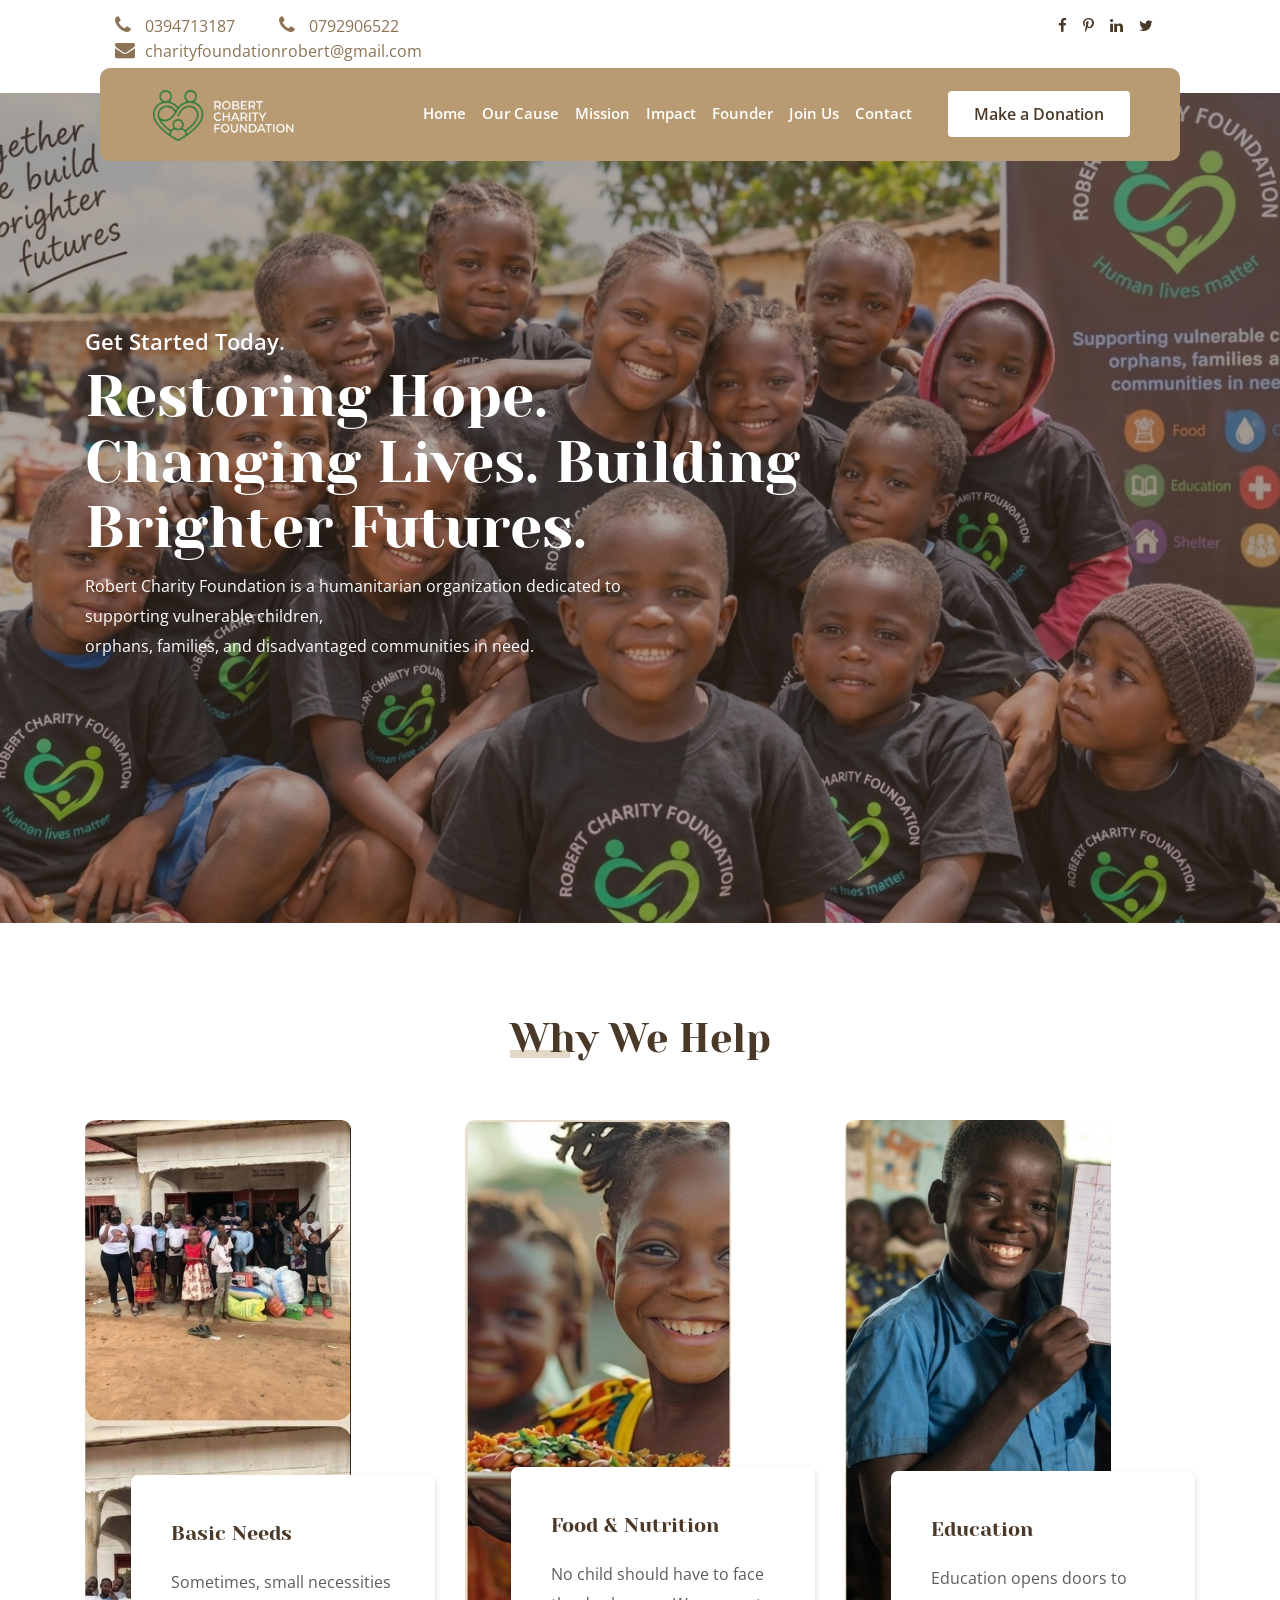
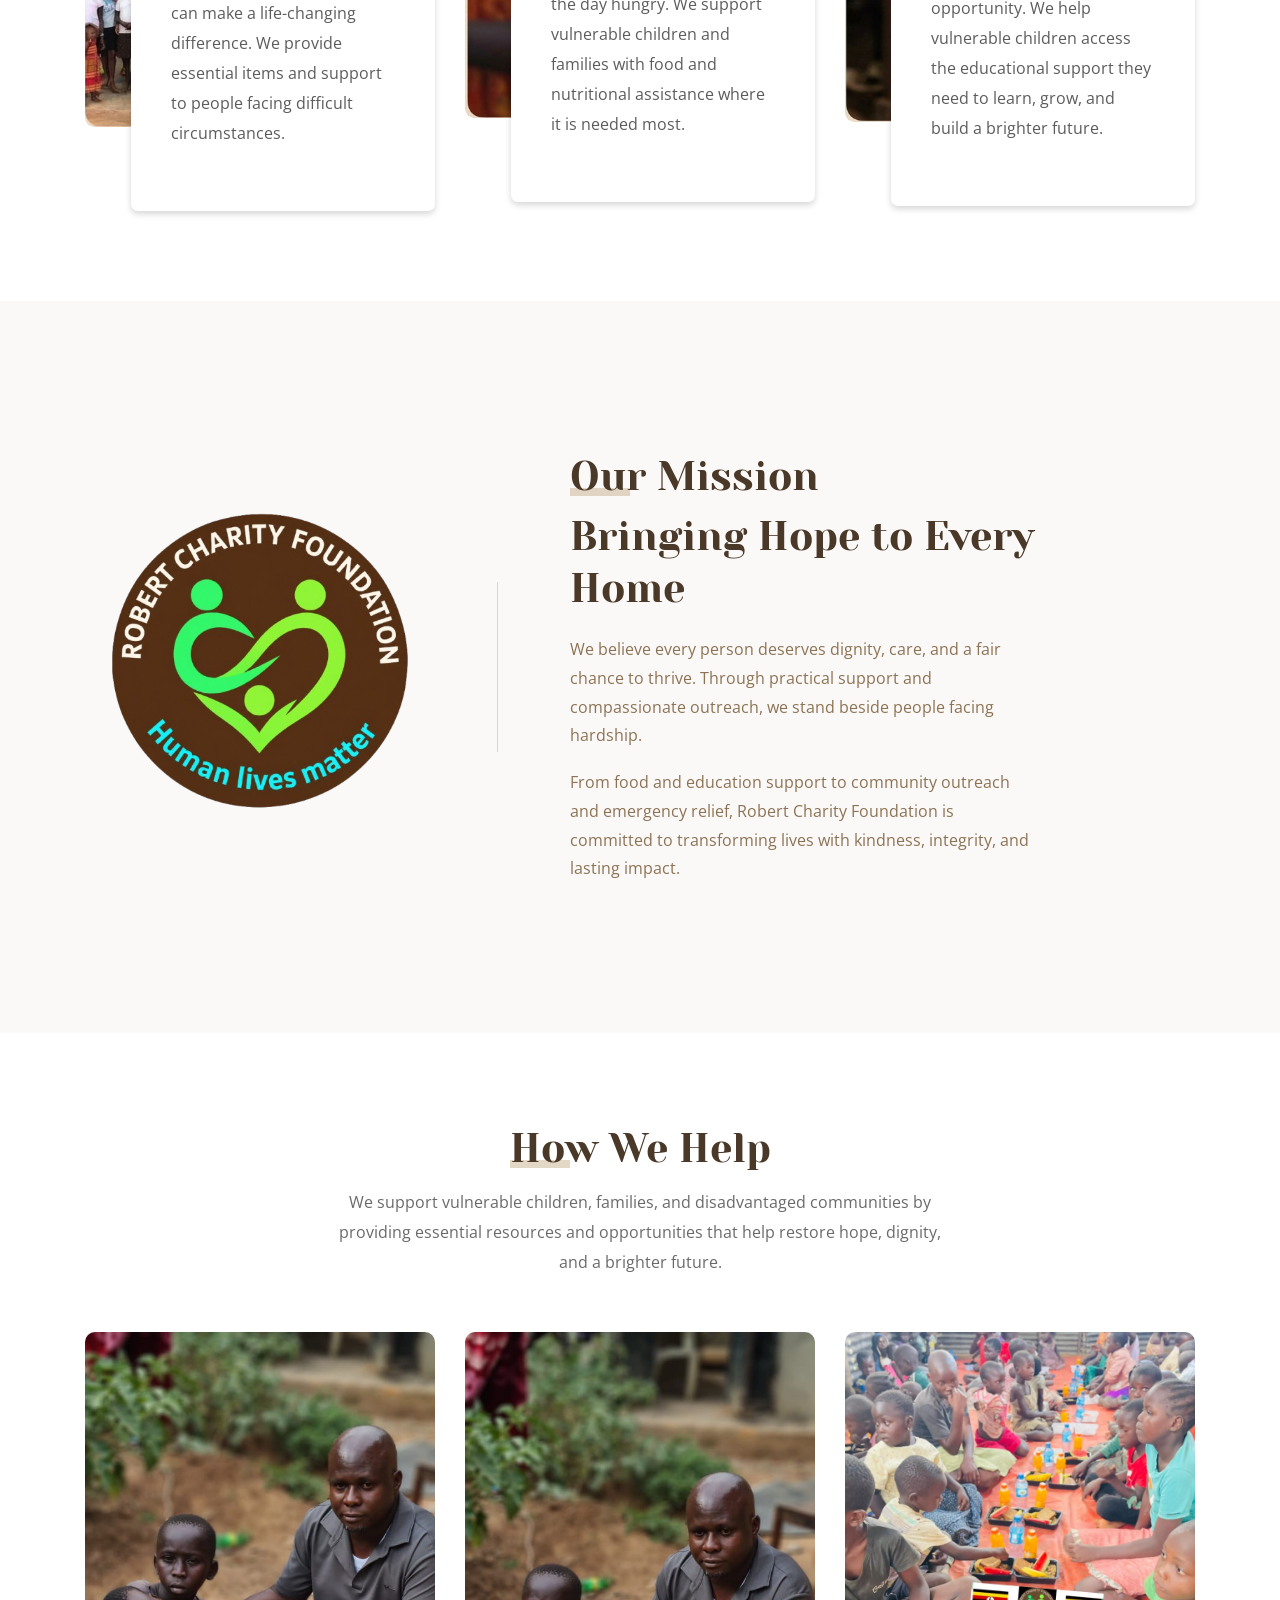
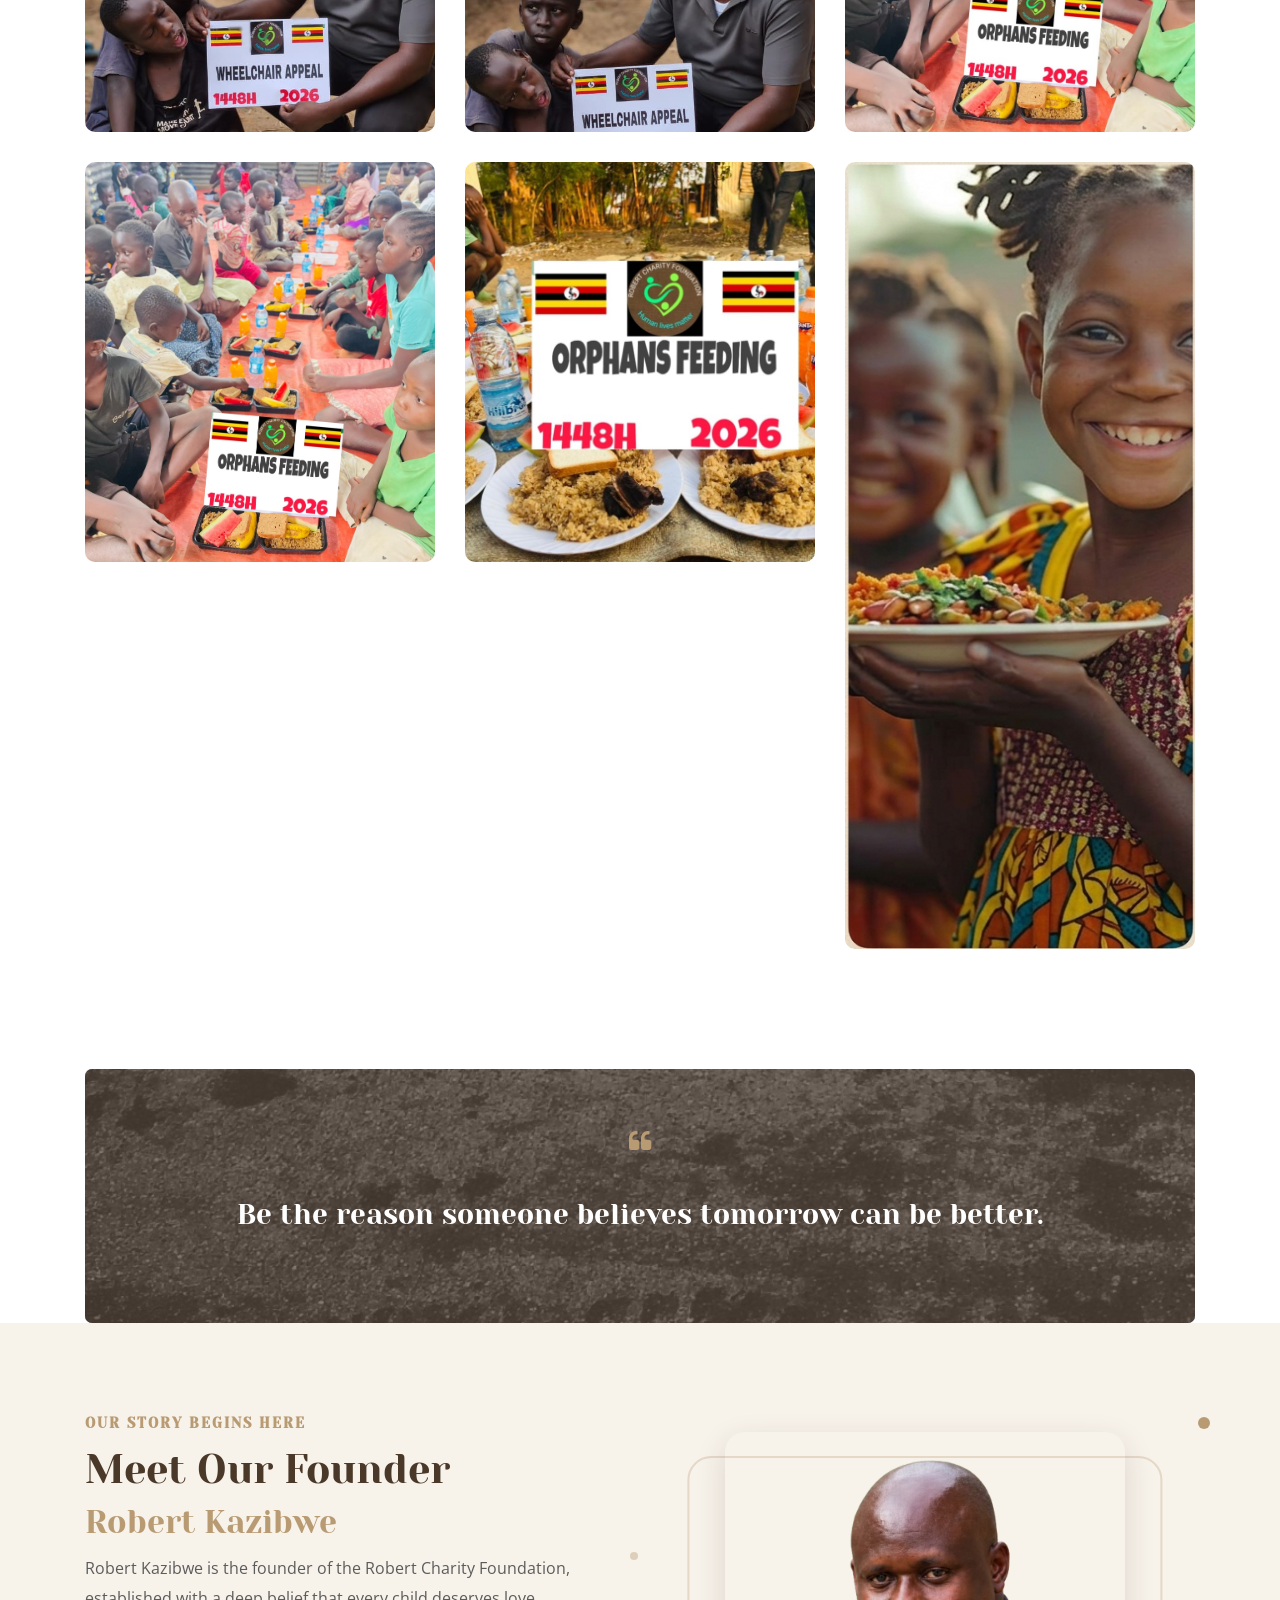
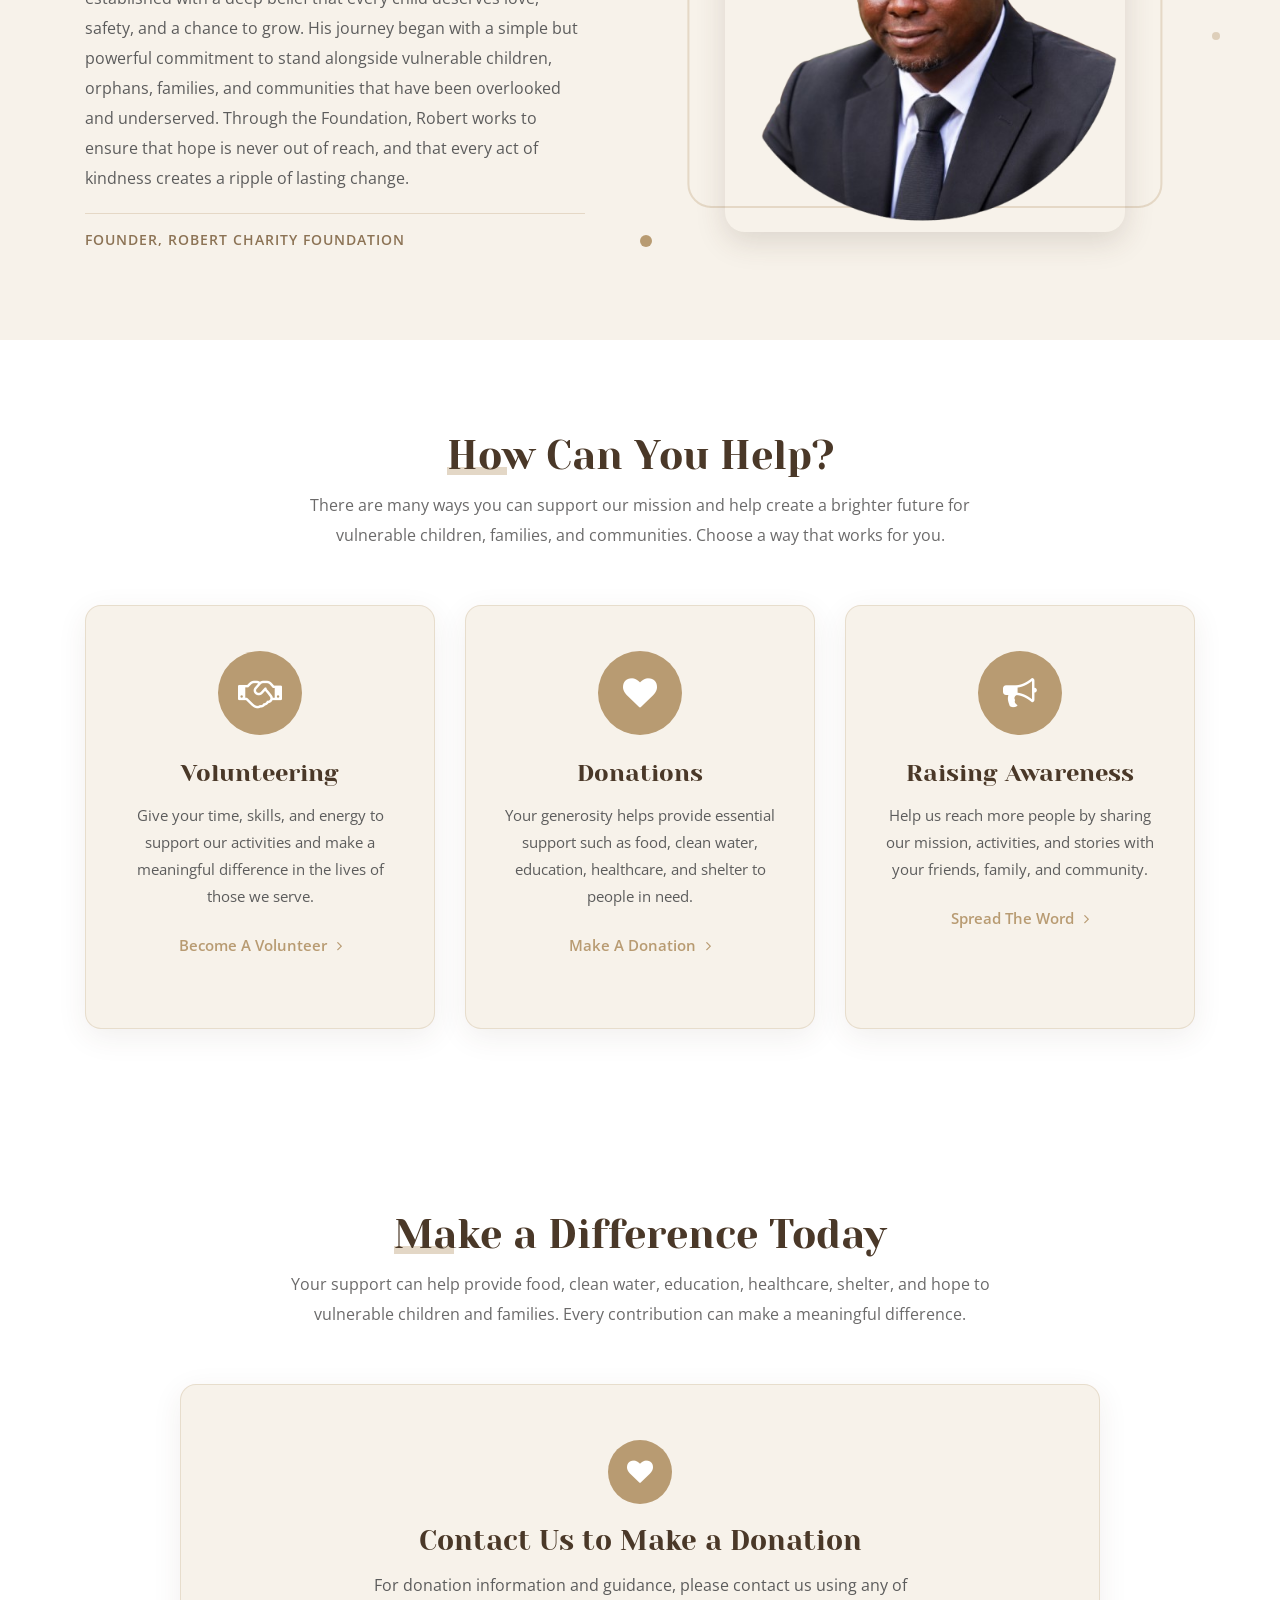
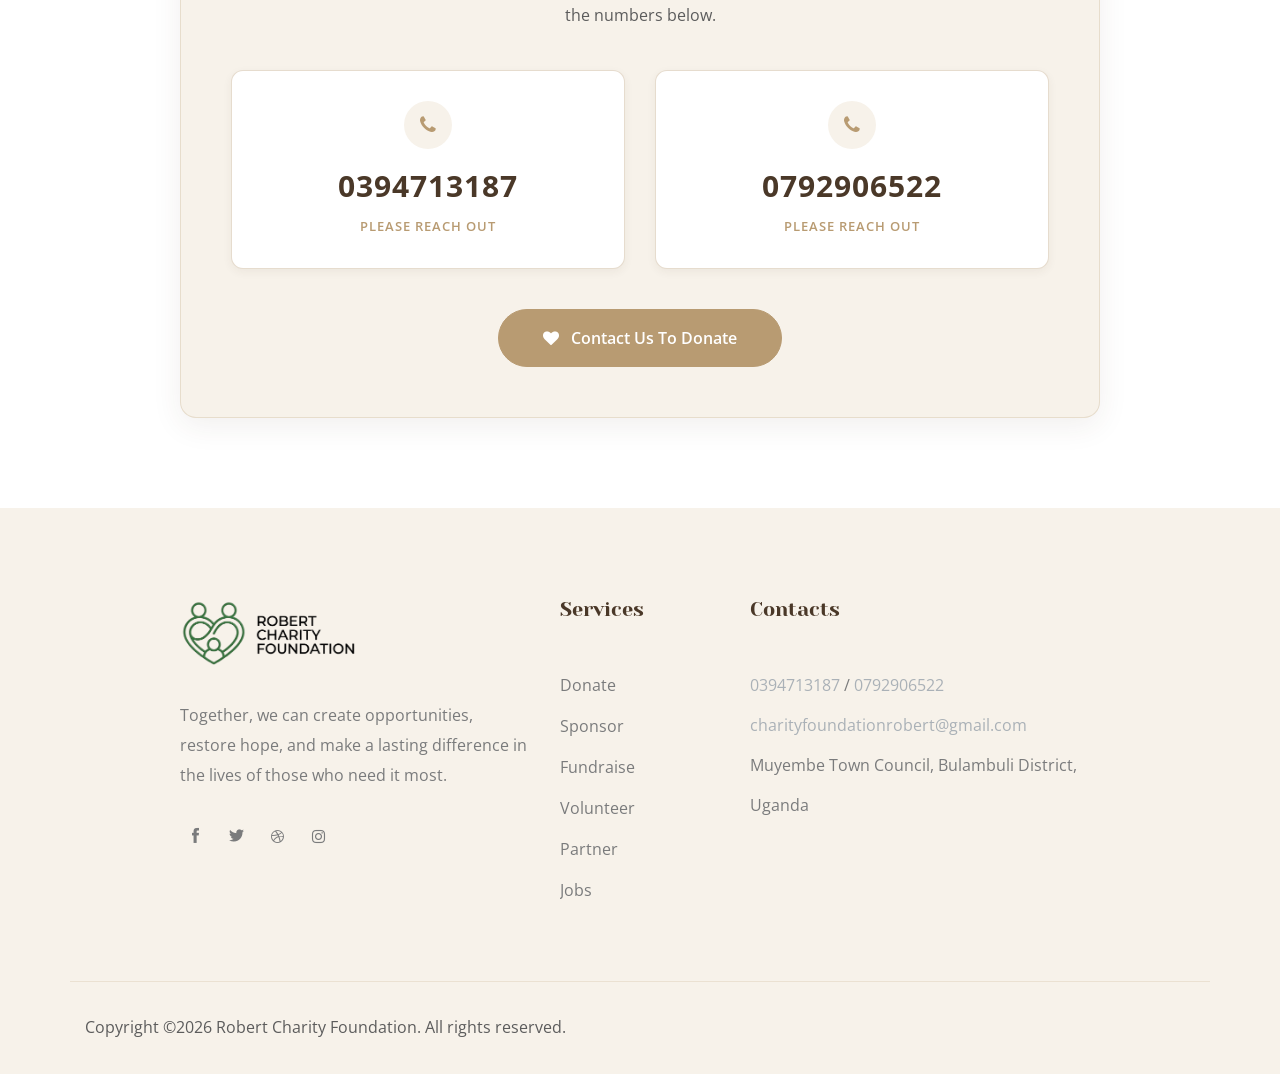
==== index.html @ 3dda2512 "Add files via upload" ====
<!doctype html>
<html class="no-js" lang="zxx">

<head>
    <meta charset="utf-8">
    <meta http-equiv="x-ua-compatible" content="ie=edge">
    <title>Robert Charity Foundation</title>
    <meta name="description" content="">
    <meta name="viewport" content="width=device-width, initial-scale=1">

    <!-- <link rel="manifest" href="site.webmanifest"> -->
    <link rel="shortcut icon" type="image/x-icon" href="img/logo_1.png">
    <link rel="icon" type="image/png" sizes="32x32" href="img/logo_1.png">
    <link rel="icon" type="image/png" sizes="192x192" href="img/logo_1.png">
    <!-- Place favicon.ico in the root directory -->

    <!-- CSS here -->
    <link rel="stylesheet" href="css/bootstrap.min.css">
    <link rel="stylesheet" href="css/owl.carousel.min.css">
    <link rel="stylesheet" href="css/magnific-popup.css">
    <link rel="stylesheet" href="css/font-awesome.min.css">
    <link rel="stylesheet" href="css/themify-icons.css">
    <link rel="stylesheet" href="css/nice-select.css">
    <link rel="stylesheet" href="css/flaticon.css">
    <link rel="stylesheet" href="css/gijgo.css">
    <link rel="stylesheet" href="css/animate.css">
    <link rel="stylesheet" href="css/slicknav.css">
    <link rel="stylesheet" href="css/style.css">
    <!-- <link rel="stylesheet" href="css/responsive.css"> -->
</head>

<body>
    <!--[if lte IE 9]>
            <p class="browserupgrade">You are using an <strong>outdated</strong> browser. Please <a href="https://browsehappy.com/">upgrade your browser</a> to improve your experience and security.</p>
        <![endif]-->


    <!-- header-start -->
    <header>
        <div class="header-area ">
            <div class="header-top_area">
                <div class="container-fluid">
                    <div class="row">
                        <div class="col-xl-6 col-md-12 col-lg-8">
                            <div class="short_contact_list">
                                <ul>
                                    <li><a href="tel:0394713187"> <i class="fa fa-phone"></i> 0394713187</a></li>
                                    <li><a href="tel:0792906522"> <i class="fa fa-phone"></i> 0792906522</a></li>
                                    <li><a href="mailto:charityfoundationrobert@gmail.com"> <i class="fa fa-envelope"></i>charityfoundationrobert@gmail.com</a></li>
                                </ul>
                            </div>
                        </div>
                        <div class="col-xl-6 col-md-6 col-lg-4">
                            <div class="social_media_links d-none d-lg-block">
                                <a href="#">
                                    <i class="fa fa-facebook"></i>
                                </a>
                                <a href="#">
                                    <i class="fa fa-pinterest-p"></i>
                                </a>
                                <a href="#">
                                    <i class="fa fa-linkedin"></i>
                                </a>
                                <a href="#">
                                    <i class="fa fa-twitter"></i>
                                </a>
                            </div>
                        </div>
                    </div>
                </div>
            </div>
            <div id="sticky-header" class="main-header-area">
                <div class="container-fluid">
                    <div class="row align-items-center">
                        <div class="col-xl-3 col-lg-3">
                            <div class="logo">
                                <a href="index.html">
                                    <img src="img/logo.png" alt="">
                                </a>
                            </div>
                        </div>
                        <div class="col-xl-9 col-lg-9">
                            <div class="main-menu">
                                <nav>
                                    <ul id="navigation">
                                        <li><a href="index.html">Home</a></li>
                                        <li><a href="#why-we-help">Our Cause</a></li>
                                        <li><a href="#our-mission">Mission</a></li>
                                        <li><a href="#how-we-help">Impact</a></li>
                                        <li><a href="#founder">Founder</a></li>
                                        <li><a href="#how-you-can-help">Join Us</a></li>
                                        <li><a href="contact.html">Contact</a></li>
                                    </ul>
                                </nav>
                                <div class="Appointment">
                                    <div class="book_btn d-none d-lg-block">
                                        <a data-scroll-nav='1' href="#">Make a Donation</a>
                                    </div>
                                </div>
                            </div>
                        </div>
                        <div class="col-12">
                            <div class="mobile_menu d-block d-lg-none"></div>
                        </div>
                    </div>
                </div>
            </div>
        </div>
    </header>
    <!-- header-end -->

    <!-- slider_area_start -->
    <div class="slider_area">
        <div class="single_slider  d-flex align-items-center slider_bg_1 overlay2">
            <div class="container">
                <div class="row">
                    <div class="col-lg-9">
                        <div class="slider_text ">
                            <span>Get Started Today.</span>
                            <h3> Restoring Hope. 
                                 Changing Lives. 
                                 Building Brighter Futures.</h3>
                            <p>Robert Charity Foundation is a humanitarian organization dedicated to supporting vulnerable children,<br> orphans, families, and
                                 disadvantaged communities in need.</p>
                        </div>
                    </div>
                </div>
            </div>
        </div>
    </div>
    <!-- slider_area_end -->

    <!-- reson_area_start  -->
    <div id="why-we-help" class="reson_area section_padding">
        <div class="container">
            <div class="row justify-content-center">
                <div class="col-lg-6">
                    <div class="section_title text-center mb-55">
                        <h3><span>Why We Help</span></h3>
                    </div>
                </div>
            </div>
            <div class="row justify-content-center">
                <div class="col-lg-4 col-md-6">
                    <div class="single_reson">
                        <div class="thum">
                            <div class="thum_1">
                                <img src="img/im_7_necessities.png" alt="">
                            </div>
                        </div>
                        <div class="help_content">
                            <h4>Basic Needs</h4>
                            <p>Sometimes, small necessities can make a life-changing difference. 
                               We provide essential items and support to people facing difficult circumstances.</p>
                            
                        </div>
                    </div>
                </div>
                <div class="col-lg-4 col-md-6">
                    <div class="single_reson">
                        <div class="thum">
                            <div class="thum_1">
                                <img src="img/im5_food.png" alt="">
                            </div>
                        </div>
                        <div class="help_content">
                            <h4>Food & Nutrition</h4>
                            <p>No child should have to face the day hungry. 
                               We support vulnerable children and families with food and nutritional assistance where it is needed most.</p>
                            
                        </div>
                    </div>
                </div>
                <div class="col-lg-4 col-md-6">
                    <div class="single_reson">
                        <div class="thum">
                            <div class="thum_1">
                                <img src="img/im_6_education.png" alt="">
                            </div>
                        </div>
                        <div class="help_content">
                            <h4>Education</h4>
                            <p>Education opens doors to opportunity. 
                               We help vulnerable children access the educational support they need to learn, grow, and build a brighter future.</p>
                            
                        </div>
                    </div>
                </div>
            </div>
        </div>
    </div>
    <!-- reson_area_end  -->

    <!-- latest_activites_area_start  -->
    <div id="our-mission" class="latest_activites_area" style="padding: 60px 0;">
        <div class="container">
            <div class="row align-items-center">
                <div class="col-lg-4 d-flex align-items-center justify-content-center">
                    <img src="img/logo_1.png" alt="Robert Charity Foundation Logo" style="max-width: 100%; height: auto; display: block; margin: 0 auto;">
                </div>
                <div class="col-lg-1 d-none d-lg-block">
                    <div style="width: 1px; height: 170px; background: rgba(74, 56, 40, 0.18); margin: 0 auto;"></div>
                </div>
                <div class="col-lg-7">
                    <div class="activites_info" style="padding-left: 10px;">
                        <div class="section_title">
                            <h3 style="font-size: 40px; line-height: 1.3; margin-bottom: 12px; color: #4A3828;">
                                <span style="display:block; color: #4A3828; font-size: 40px; letter-spacing: normal; text-transform: none; font-weight: 400; margin-bottom: 8px;">Our Mission</span>
                                Bringing Hope to Every Home
                            </h3>
                        </div>
                        <p class="para_1" style="font-size: 16px; line-height: 1.8; color: #8C7355; margin-bottom: 18px;">
                            We believe every person deserves dignity, care, and a fair chance to thrive. Through practical support and compassionate outreach, we stand beside people facing hardship.
                        </p>
                        <p class="para_2" style="font-size: 16px; line-height: 1.8; color: #8C7355; margin-bottom: 0;">
                            From food and education support to community outreach and emergency relief, Robert Charity Foundation is committed to transforming lives with kindness, integrity, and lasting impact.
                        </p>
                    </div>
                </div>
            </div>
        </div>
    </div>
    <!-- latest_activites_area_end  -->

    <!-- how_we_help_area_start  -->
    <div id="how-we-help" class="popular_causes_area section_padding how_we_help_area">
        <div class="container">
            <div class="row justify-content-center">
                <div class="col-lg-8">
                    <div class="section_title text-center mb-55">
                        <h3><span>How We Help</span></h3>
                        <p>We support vulnerable children, families, and disadvantaged communities by providing essential resources and opportunities that help restore hope, dignity, and a brighter future.</p>
                    </div>
                </div>
            </div>
            <div class="row">
                <div class="col-lg-4 col-md-6 col-12">
                    <div class="help_gallery">
                        <div class="help_gallery_thumb">
                            <img src="img/im_2.jpeg" alt="Robert Charity Foundation">
                        </div>
                    </div>
                </div>
                <div class="col-lg-4 col-md-6 col-12">
                    <div class="help_gallery">
                        <div class="help_gallery_thumb">
                            <img src="img/im_3.jpeg" alt="Robert Charity Foundation">
                        </div>
                    </div>
                </div>
                <div class="col-lg-4 col-md-6 col-12">
                    <div class="help_gallery">
                        <div class="help_gallery_thumb">
                            <img src="img/im_4.jpeg" alt="Robert Charity Foundation">
                        </div>
                    </div>
                </div>
                <div class="col-lg-4 col-md-6 col-12">
                    <div class="help_gallery">
                        <div class="help_gallery_thumb">
                            <img src="img/im_5.jpeg" alt="Robert Charity Foundation">
                        </div>
                    </div>
                </div>
                <div class="col-lg-4 col-md-6 col-12">
                    <div class="help_gallery">
                        <div class="help_gallery_thumb">
                            <img src="img/im_6.jpeg" alt="Robert Charity Foundation">
                        </div>
                    </div>
                </div>
                <div class="col-lg-4 col-md-6 col-12">
                    <div class="help_gallery">
                        <div class="help_gallery_thumb help_gallery_thumb--tall">
                            <img src="img/im5_food.png" alt="Robert Charity Foundation">
                        </div>
                    </div>
                </div>
            </div>
        </div>
    </div>
    <!-- how_we_help_area_end  -->

    <!-- inspiration_area_start  -->
    <div class="inspiration_area">
        <div class="container">
            <div class="inspiration_bg overlay">
                <i class="fa fa-quote-left inspiration_mark" aria-hidden="true"></i>
                <p class="inspiration_saying"><span class="inspiration_text">Be the reason someone believes tomorrow can be better.</span></p>
            </div>
        </div>
    </div>
    <!-- inspiration_area_end  -->

    <!-- founder_area_start -->
    <div id="founder" class="founder_section section_padding">
        <div class="container">
            <div class="row align-items-center">
                <div class="col-lg-6 col-md-6 wow fadeInLeft" data-wow-duration="1s" data-wow-delay="0.2s">
                    <div class="founder_content">
                        <span class="founder_subtitle">Our Story Begins Here</span>
                        <h3 class="founder_heading">Meet Our Founder</h3>
                        <h2 class="founder_name">Robert Kazibwe</h2>
                        <p class="founder_description">
                            Robert Kazibwe is the founder of the Robert Charity Foundation, established with a deep belief that every child deserves love, safety, and a chance to grow. His journey began with a simple but powerful commitment to stand alongside vulnerable children, orphans, families, and communities that have been overlooked and underserved. Through the Foundation, Robert works to ensure that hope is never out of reach, and that every act of kindness creates a ripple of lasting change.
                        </p>
                        <span class="founder_callout">Founder, Robert Charity Foundation</span>
                    </div>
                </div>
                <div class="col-lg-6 col-md-6 wow fadeInRight" data-wow-duration="1s" data-wow-delay="0.4s">
                    <div class="founder_image_wrapper">
                        <div class="founder_accent_circle circle_1"></div>
                        <div class="founder_accent_circle circle_2"></div>
                        <div class="founder_accent_circle circle_3"></div>
                        <div class="founder_accent_circle circle_4"></div>
                        <div class="founder_image_ring"></div>
                        <div class="founder_image_frame">
                            <img src="img/profile.png" alt="Robert Kazibwe - Founder of Robert Charity Foundation">
                        </div>
                    </div>
                </div>
            </div>
        </div>
    </div>
    <!-- founder_area_end -->



    <!-- how_can_you_help_area_start -->
    <div id="how-you-can-help" class="how_can_you_help_area section_padding">
        <div class="container">
            <div class="row justify-content-center">
                <div class="col-lg-8">
                    <div class="section_title text-center mb-55">
                        <h3><span>How Can You Help?</span></h3>
                        <p>There are many ways you can support our mission and help create a brighter future for vulnerable children, families, and communities. Choose a way that works for you.</p>
                    </div>
                </div>
            </div>
            <div class="row justify-content-center">
                <div class="col-lg-4 col-md-6 col-12">
                    <div class="single_help_card">
                        <div class="help_card_icon">
                            <i class="fa fa-handshake-o" aria-hidden="true"></i>
                        </div>
                        <div class="help_card_content">
                            <h4>Volunteering</h4>
                            <p>Give your time, skills, and energy to support our activities and make a meaningful difference in the lives of those we serve.</p>
                            <a href="contact.html#contact" class="help_card_link">Become a Volunteer <i class="fa fa-angle-right" aria-hidden="true"></i></a>
                        </div>
                    </div>
                </div>
                <div class="col-lg-4 col-md-6 col-12">
                    <div class="single_help_card">
                        <div class="help_card_icon">
                            <i class="fa fa-heart" aria-hidden="true"></i>
                        </div>
                        <div class="help_card_content">
                            <h4>Donations</h4>
                            <p>Your generosity helps provide essential support such as food, clean water, education, healthcare, and shelter to people in need.</p>
                            <a href="contact.html#contact" class="help_card_link">Make a Donation <i class="fa fa-angle-right" aria-hidden="true"></i></a>
                        </div>
                    </div>
                </div>
                <div class="col-lg-4 col-md-6 col-12">
                    <div class="single_help_card">
                        <div class="help_card_icon">
                            <i class="fa fa-bullhorn" aria-hidden="true"></i>
                        </div>
                        <div class="help_card_content">
                            <h4>Raising Awareness</h4>
                            <p>Help us reach more people by sharing our mission, activities, and stories with your friends, family, and community.</p>
                            <a href="#" class="help_card_link">Spread the Word <i class="fa fa-angle-right" aria-hidden="true"></i></a>
                        </div>
                    </div>
                </div>
            </div>
        </div>
    </div>
    <!-- how_can_you_help_area_end -->

    <!-- donation_contact_area_start -->
    <div data-scroll-index='1' class="make_donation_area section_padding donation_contact_area">
        <div class="container">
            <div class="row justify-content-center">
                <div class="col-lg-8">
                    <div class="section_title text-center mb-55">
                        <h3><span>Make a Difference Today</span></h3>
                        <p>Your support can help provide food, clean water, education, healthcare, shelter, and hope to vulnerable children and families. Every contribution can make a meaningful difference.</p>
                    </div>
                </div>
            </div>
            <div class="row justify-content-center">
                <div class="col-lg-10">
                    <div class="donation_contact_card">
                        <div class="donation_contact_header">
                            <div class="donation_contact_icon">
                                <i class="fa fa-heart" aria-hidden="true"></i>
                            </div>
                            <h4>Contact Us to Make a Donation</h4>
                            <p>For donation information and guidance, please contact us using any of the numbers below.</p>
                        </div>
                        <div class="donation_numbers_row" id="donation-contact">
                            <div class="row justify-content-center">
                                <div class="col-md-6">
                                    <a href="tel:0394713187" class="donation_phone_card">
                                        <span class="donation_phone_icon"><i class="fa fa-phone" aria-hidden="true"></i></span>
                                        <span class="donation_phone_number">0394713187</span>
                                        <span class="donation_phone_hint">Please reach out</span>
                                    </a>
                                </div>
                                <div class="col-md-6">
                                    <a href="tel:0792906522" class="donation_phone_card">
                                        <span class="donation_phone_icon"><i class="fa fa-phone" aria-hidden="true"></i></span>
                                        <span class="donation_phone_number">0792906522</span>
                                        <span class="donation_phone_hint">Please reach out</span>
                                    </a>
                                </div>
                            </div>
                        </div>
                        <div class="donation_contact_btn text-center">
                            <a href="#donation-contact" id="donation-contact-btn" class="donation_contact_btn_link"><i class="fa fa-heart" aria-hidden="true"></i> Contact Us to Donate</a>
                        </div>
                    </div>
                </div>
            </div>
        </div>
    </div>
    <!-- donation_contact_area_end -->

    <!-- footer_start  -->
    <footer class="footer">
        <div class="footer_top">
            <div class="container">
                <div class="row">
                    <div class="col-xl-4 col-md-6 col-lg-4 ">
                        <div class="footer_widget">
                            <div class="footer_logo">
                                <a href="#">
                                    <img src="img/footer_logo.png" alt="">
                                </a>
                            </div>
                            <p class="address_text">Together, we can create opportunities, restore hope, and make a lasting difference in the lives of those who need it most.</p>
                            <div class="socail_links">
                                <ul>
                                    <li>
                                        <a href="#">
                                            <i class="ti-facebook"></i>
                                        </a>
                                    </li>
                                    <li>
                                        <a href="#">
                                            <i class="ti-twitter-alt"></i>
                                        </a>
                                    </li>
                                    <li>
                                        <a href="#">
                                            <i class="fa fa-dribbble"></i>
                                        </a>
                                    </li>
                                    <li>
                                        <a href="#">
                                            <i class="fa fa-instagram"></i>
                                        </a>
                                    </li>
                                </ul>
                            </div>

                        </div>
                    </div>
                    <div class="col-xl-2 col-md-6 col-lg-2">
                        <div class="footer_widget">
                            <h3 class="footer_title">
                                Services
                            </h3>
                            <ul class="links">
                                <li><a href="#">Donate</a></li>
                                <li><a href="#">Sponsor</a></li>
                                <li><a href="#">Fundraise</a></li>
                                <li><a href="#">Volunteer</a></li>
                                <li><a href="#">Partner</a></li>
                                <li><a href="#">Jobs</a></li>
                            </ul>
                        </div>
                    </div>
                    <div class="col-xl-4 col-md-6 col-lg-4">
                        <div class="footer_widget">
                            <h3 class="footer_title">
                                Contacts
                            </h3>
                            <div class="contacts">
                                <p><a href="tel:0394713187">0394713187</a> / <a href="tel:0792906522">0792906522</a> <br>
                                    <a href="mailto:charityfoundationrobert@gmail.com">charityfoundationrobert@gmail.com</a> <br>
                                    Muyembe Town Council, Bulambuli District, Uganda
                                </p>
                            </div>
                        </div>
                    </div>
                </div>
            </div>
        </div>
        <div class="copy-right_text">
            <div class="container">
                <div class="row">
                    <div class="bordered_1px "></div>
                    <div class="col-xl-12">
                        <p class="copy_right text-center">
                            <p>Copyright &copy;<script>document.write(new Date().getFullYear());</script> Robert Charity Foundation. All rights reserved.</p>
                        </p>
                    </div>
                </div>
            </div>
        </div>
    </footer>
    <!-- footer_end  -->

    <!-- link that opens popup -->

    <!-- JS here -->
    <script src="js/vendor/modernizr-3.5.0.min.js"></script>
    <script src="js/vendor/jquery-1.12.4.min.js"></script>
    <script src="js/popper.min.js"></script>
    <script src="js/bootstrap.min.js"></script>
    <script src="js/owl.carousel.min.js"></script>
    <script src="js/isotope.pkgd.min.js"></script>
    <script src="js/ajax-form.js"></script>
    <script src="js/waypoints.min.js"></script>
    <script src="js/jquery.counterup.min.js"></script>
    <script src="js/imagesloaded.pkgd.min.js"></script>
    <script src="js/scrollIt.js"></script>
    <script src="js/jquery.scrollUp.min.js"></script>
    <script src="js/wow.min.js"></script>
    <script src="js/nice-select.min.js"></script>
    <script src="js/jquery.slicknav.min.js"></script>
    <script src="js/jquery.magnific-popup.min.js"></script>
    <script src="js/plugins.js"></script>
    <script src="js/gijgo.min.js"></script>
    <!--contact js-->
    <script src="js/contact.js"></script>
    <script src="js/jquery.ajaxchimp.min.js"></script>
    <script src="js/jquery.form.js"></script>
    <script src="js/jquery.validate.min.js"></script>
    <script src="js/mail-script.js"></script>

    <script src="js/main.js"></script>
</body>

</html>
---- css/themify-icons.css ----
@font-face {
	font-family: 'themify';
	src:url('../fonts/themify.eot?-fvbane');
	src:url('../fonts/themify.eot?#iefix-fvbane') format('embedded-opentype'),
		url('../fonts/themify.woff?-fvbane') format('woff'),
		url('../fonts/themify.ttf?-fvbane') format('truetype'),
		url('../fonts/themify.svg?-fvbane#themify') format('svg');
	font-weight: normal;
	font-style: normal;
}

[class^="ti-"], [class*=" ti-"] {
	font-family: 'themify';
	/* speak: none; */
	font-style: normal;
	font-weight: normal;
	font-variant: normal;
	text-transform: none;
	line-height: 1;

	/* Better Font Rendering =========== */
	-webkit-font-smoothing: antialiased;
	-moz-osx-font-smoothing: grayscale;
}

.ti-wand:before {
	content: "\e600";
}
.ti-volume:before {
	content: "\e601";
}
.ti-user:before {
	content: "\e602";
}
.ti-unlock:before {
	content: "\e603";
}
.ti-unlink:before {
	content: "\e604";
}
.ti-trash:before {
	content: "\e605";
}
.ti-thought:before {
	content: "\e606";
}
.ti-target:before {
	content: "\e607";
}
.ti-tag:before {
	content: "\e608";
}
.ti-tablet:before {
	content: "\e609";
}
.ti-star:before {
	content: "\e60a";
}
.ti-spray:before {
	content: "\e60b";
}
.ti-signal:before {
	content: "\e60c";
}
.ti-shopping-cart:before {
	content: "\e60d";
}
.ti-shopping-cart-full:before {
	content: "\e60e";
}
.ti-settings:before {
	content: "\e60f";
}
.ti-search:before {
	content: "\e610";
}
.ti-zoom-in:before {
	content: "\e611";
}
.ti-zoom-out:before {
	content: "\e612";
}
.ti-cut:before {
	content: "\e613";
}
.ti-ruler:before {
	content: "\e614";
}
.ti-ruler-pencil:before {
	content: "\e615";
}
.ti-ruler-alt:before {
	content: "\e616";
}
.ti-bookmark:before {
	content: "\e617";
}
.ti-bookmark-alt:before {
	content: "\e618";
}
.ti-reload:before {
	content: "\e619";
}
.ti-plus:before {
	content: "\e61a";
}
.ti-pin:before {
	content: "\e61b";
}
.ti-pencil:before {
	content: "\e61c";
}
.ti-pencil-alt:before {
	content: "\e61d";
}
.ti-paint-roller:before {
	content: "\e61e";
}
.ti-paint-bucket:before {
	content: "\e61f";
}
.ti-na:before {
	content: "\e620";
}
.ti-mobile:before {
	content: "\e621";
}
.ti-minus:before {
	content: "\e622";
}
.ti-medall:before {
	content: "\e623";
}
.ti-medall-alt:before {
	content: "\e624";
}
.ti-marker:before {
	content: "\e625";
}
.ti-marker-alt:before {
	content: "\e626";
}
.ti-arrow-up:before {
	content: "\e627";
}
.ti-arrow-right:before {
	content: "\e628";
}
.ti-arrow-left:before {
	content: "\e629";
}
.ti-arrow-down:before {
	content: "\e62a";
}
.ti-lock:before {
	content: "\e62b";
}
.ti-location-arrow:before {
	content: "\e62c";
}
.ti-link:before {
	content: "\e62d";
}
.ti-layout:before {
	content: "\e62e";
}
.ti-layers:before {
	content: "\e62f";
}
.ti-layers-alt:before {
	content: "\e630";
}
.ti-key:before {
	content: "\e631";
}
.ti-import:before {
	content: "\e632";
}
.ti-image:before {
	content: "\e633";
}
.ti-heart:before {
	content: "\e634";
}
.ti-heart-broken:before {
	content: "\e635";
}
.ti-hand-stop:before {
	content: "\e636";
}
.ti-hand-open:before {
	content: "\e637";
}
.ti-hand-drag:before {
	content: "\e638";
}
.ti-folder:before {
	content: "\e639";
}
.ti-flag:before {
	content: "\e63a";
}
.ti-flag-alt:before {
	content: "\e63b";
}
.ti-flag-alt-2:before {
	content: "\e63c";
}
.ti-eye:before {
	content: "\e63d";
}
.ti-export:before {
	content: "\e63e";
}
.ti-exchange-vertical:before {
	content: "\e63f";
}
.ti-desktop:before {
	content: "\e640";
}
.ti-cup:before {
	content: "\e641";
}
.ti-crown:before {
	content: "\e642";
}
.ti-comments:before {
	content: "\e643";
}
.ti-comment:before {
	content: "\e644";
}
.ti-comment-alt:before {
	content: "\e645";
}
.ti-close:before {
	content: "\e646";
}
.ti-clip:before {
	content: "\e647";
}
.ti-angle-up:before {
	content: "\e648";
}
.ti-angle-right:before {
	content: "\e649";
}
.ti-angle-left:before {
	content: "\e64a";
}
.ti-angle-down:before {
	content: "\e64b";
}
.ti-check:before {
	content: "\e64c";
}
.ti-check-box:before {
	content: "\e64d";
}
.ti-camera:before {
	content: "\e64e";
}
.ti-announcement:before {
	content: "\e64f";
}
.ti-brush:before {
	content: "\e650";
}
.ti-briefcase:before {
	content: "\e651";
}
.ti-bolt:before {
	content: "\e652";
}
.ti-bolt-alt:before {
	content: "\e653";
}
.ti-blackboard:before {
	content: "\e654";
}
.ti-bag:before {
	content: "\e655";
}
.ti-move:before {
	content: "\e656";
}
.ti-arrows-vertical:before {
	content: "\e657";
}
.ti-arrows-horizontal:before {
	content: "\e658";
}
.ti-fullscreen:before {
	content: "\e659";
}
.ti-arrow-top-right:before {
	content: "\e65a";
}
.ti-arrow-top-left:before {
	content: "\e65b";
}
.ti-arrow-circle-up:before {
	content: "\e65c";
}
.ti-arrow-circle-right:before {
	content: "\e65d";
}
.ti-arrow-circle-left:before {
	content: "\e65e";
}
.ti-arrow-circle-down:before {
	content: "\e65f";
}
.ti-angle-double-up:before {
	content: "\e660";
}
.ti-angle-double-right:before {
	content: "\e661";
}
.ti-angle-double-left:before {
	content: "\e662";
}
.ti-angle-double-down:before {
	content: "\e663";
}
.ti-zip:before {
	content: "\e664";
}
.ti-world:before {
	content: "\e665";
}
.ti-wheelchair:before {
	content: "\e666";
}
.ti-view-list:before {
	content: "\e667";
}
.ti-view-list-alt:before {
	content: "\e668";
}
.ti-view-grid:before {
	content: "\e669";
}
.ti-uppercase:before {
	content: "\e66a";
}
.ti-upload:before {
	content: "\e66b";
}
.ti-underline:before {
	content: "\e66c";
}
.ti-truck:before {
	content: "\e66d";
}
.ti-timer:before {
	content: "\e66e";
}
.ti-ticket:before {
	content: "\e66f";
}
.ti-thumb-up:before {
	content: "\e670";
}
.ti-thumb-down:before {
	content: "\e671";
}
.ti-text:before {
	content: "\e672";
}
.ti-stats-up:before {
	content: "\e673";
}
.ti-stats-down:before {
	content: "\e674";
}
.ti-split-v:before {
	content: "\e675";
}
.ti-split-h:before {
	content: "\e676";
}
.ti-smallcap:before {
	content: "\e677";
}
.ti-shine:before {
	content: "\e678";
}
.ti-shift-right:before {
	content: "\e679";
}
.ti-shift-left:before {
	content: "\e67a";
}
.ti-shield:before {
	content: "\e67b";
}
.ti-notepad:before {
	content: "\e67c";
}
.ti-server:before {
	content: "\e67d";
}
.ti-quote-right:before {
	content: "\e67e";
}
.ti-quote-left:before {
	content: "\e67f";
}
.ti-pulse:before {
	content: "\e680";
}
.ti-printer:before {
	content: "\e681";
}
.ti-power-off:before {
	content: "\e682";
}
.ti-plug:before {
	content: "\e683";
}
.ti-pie-chart:before {
	content: "\e684";
}
.ti-paragraph:before {
	content: "\e685";
}
.ti-panel:before {
	content: "\e686";
}
.ti-package:before {
	content: "\e687";
}
.ti-music:before {
	content: "\e688";
}
.ti-music-alt:before {
	content: "\e689";
}
.ti-mouse:before {
	content: "\e68a";
}
.ti-mouse-alt:before {
	content: "\e68b";
}
.ti-money:before {
	content: "\e68c";
}
.ti-microphone:before {
	content: "\e68d";
}
.ti-menu:before {
	content: "\e68e";
}
.ti-menu-alt:before {
	content: "\e68f";
}
.ti-map:before {
	content: "\e690";
}
.ti-map-alt:before {
	content: "\e691";
}
.ti-loop:before {
	content: "\e692";
}
.ti-location-pin:before {
	content: "\e693";
}
.ti-list:before {
	content: "\e694";
}
.ti-light-bulb:before {
	content: "\e695";
}
.ti-Italic:before {
	content: "\e696";
}
.ti-info:before {
	content: "\e697";
}
.ti-infinite:before {
	content: "\e698";
}
.ti-id-badge:before {
	content: "\e699";
}
.ti-hummer:before {
	content: "\e69a";
}
.ti-home:before {
	content: "\e69b";
}
.ti-help:before {
	content: "\e69c";
}
.ti-headphone:before {
	content: "\e69d";
}
.ti-harddrives:before {
	content: "\e69e";
}
.ti-harddrive:before {
	content: "\e69f";
}
.ti-gift:before {
	content: "\e6a0";
}
.ti-game:before {
	content: "\e6a1";
}
.ti-filter:before {
	content: "\e6a2";
}
.ti-files:before {
	content: "\e6a3";
}
.ti-file:before {
	content: "\e6a4";
}
.ti-eraser:before {
	content: "\e6a5";
}
.ti-envelope:before {
	content: "\e6a6";
}
.ti-download:before {
	content: "\e6a7";
}
.ti-direction:before {
	content: "\e6a8";
}
.ti-direction-alt:before {
	content: "\e6a9";
}
.ti-dashboard:before {
	content: "\e6aa";
}
.ti-control-stop:before {
	content: "\e6ab";
}
.ti-control-shuffle:before {
	content: "\e6ac";
}
.ti-control-play:before {
	content: "\e6ad";
}
.ti-control-pause:before {
	content: "\e6ae";
}
.ti-control-forward:before {
	content: "\e6af";
}
.ti-control-backward:before {
	content: "\e6b0";
}
.ti-cloud:before {
	content: "\e6b1";
}
.ti-cloud-up:before {
	content: "\e6b2";
}
.ti-cloud-down:before {
	content: "\e6b3";
}
.ti-clipboard:before {
	content: "\e6b4";
}
.ti-car:before {
	content: "\e6b5";
}
.ti-calendar:before {
	content: "\e6b6";
}
.ti-book:before {
	content: "\e6b7";
}
.ti-bell:before {
	content: "\e6b8";
}
.ti-basketball:before {
	content: "\e6b9";
}
.ti-bar-chart:before {
	content: "\e6ba";
}
.ti-bar-chart-alt:before {
	content: "\e6bb";
}
.ti-back-right:before {
	content: "\e6bc";
}
.ti-back-left:before {
	content: "\e6bd";
}
.ti-arrows-corner:before {
	content: "\e6be";
}
.ti-archive:before {
	content: "\e6bf";
}
.ti-anchor:before {
	content: "\e6c0";
}
.ti-align-right:before {
	content: "\e6c1";
}
.ti-align-left:before {
	content: "\e6c2";
}
.ti-align-justify:before {
	content: "\e6c3";
}
.ti-align-center:before {
	content: "\e6c4";
}
.ti-alert:before {
	content: "\e6c5";
}
.ti-alarm-clock:before {
	content: "\e6c6";
}
.ti-agenda:before {
	content: "\e6c7";
}
.ti-write:before {
	content: "\e6c8";
}
.ti-window:before {
	content: "\e6c9";
}
.ti-widgetized:before {
	content: "\e6ca";
}
.ti-widget:before {
	content: "\e6cb";
}
.ti-widget-alt:before {
	content: "\e6cc";
}
.ti-wallet:before {
	content: "\e6cd";
}
.ti-video-clapper:before {
	content: "\e6ce";
}
.ti-video-camera:before {
	content: "\e6cf";
}
.ti-vector:before {
	content: "\e6d0";
}
.ti-themify-logo:before {
	content: "\e6d1";
}
.ti-themify-favicon:before {
	content: "\e6d2";
}
.ti-themify-favicon-alt:before {
	content: "\e6d3";
}
.ti-support:before {
	content: "\e6d4";
}
.ti-stamp:before {
	content: "\e6d5";
}
.ti-split-v-alt:before {
	content: "\e6d6";
}
.ti-slice:before {
	content: "\e6d7";
}
.ti-shortcode:before {
	content: "\e6d8";
}
.ti-shift-right-alt:before {
	content: "\e6d9";
}
.ti-shift-left-alt:before {
	content: "\e6da";
}
.ti-ruler-alt-2:before {
	content: "\e6db";
}
.ti-receipt:before {
	content: "\e6dc";
}
.ti-pin2:before {
	content: "\e6dd";
}
.ti-pin-alt:before {
	content: "\e6de";
}
.ti-pencil-alt2:before {
	content: "\e6df";
}
.ti-palette:before {
	content: "\e6e0";
}
.ti-more:before {
	content: "\e6e1";
}
.ti-more-alt:before {
	content: "\e6e2";
}
.ti-microphone-alt:before {
	content: "\e6e3";
}
.ti-magnet:before {
	content: "\e6e4";
}
.ti-line-double:before {
	content: "\e6e5";
}
.ti-line-dotted:before {
	content: "\e6e6";
}
.ti-line-dashed:before {
	content: "\e6e7";
}
.ti-layout-width-full:before {
	content: "\e6e8";
}
.ti-layout-width-default:before {
	content: "\e6e9";
}
.ti-layout-width-default-alt:before {
	content: "\e6ea";
}
.ti-layout-tab:before {
	content: "\e6eb";
}
.ti-layout-tab-window:before {
	content: "\e6ec";
}
.ti-layout-tab-v:before {
	content: "\e6ed";
}
.ti-layout-tab-min:before {
	content: "\e6ee";
}
.ti-layout-slider:before {
	content: "\e6ef";
}
.ti-layout-slider-alt:before {
	content: "\e6f0";
}
.ti-layout-sidebar-right:before {
	content: "\e6f1";
}
.ti-layout-sidebar-none:before {
	content: "\e6f2";
}
.ti-layout-sidebar-left:before {
	content: "\e6f3";
}
.ti-layout-placeholder:before {
	content: "\e6f4";
}
.ti-layout-menu:before {
	content: "\e6f5";
}
.ti-layout-menu-v:before {
	content: "\e6f6";
}
.ti-layout-menu-separated:before {
	content: "\e6f7";
}
.ti-layout-menu-full:before {
	content: "\e6f8";
}
.ti-layout-media-right-alt:before {
	content: "\e6f9";
}
.ti-layout-media-right:before {
	content: "\e6fa";
}
.ti-layout-media-overlay:before {
	content: "\e6fb";
}
.ti-layout-media-overlay-alt:before {
	content: "\e6fc";
}
.ti-layout-media-overlay-alt-2:before {
	content: "\e6fd";
}
.ti-layout-media-left-alt:before {
	content: "\e6fe";
}
.ti-layout-media-left:before {
	content: "\e6ff";
}
.ti-layout-media-center-alt:before {
	content: "\e700";
}
.ti-layout-media-center:before {
	content: "\e701";
}
.ti-layout-list-thumb:before {
	content: "\e702";
}
.ti-layout-list-thumb-alt:before {
	content: "\e703";
}
.ti-layout-list-post:before {
	content: "\e704";
}
.ti-layout-list-large-image:before {
	content: "\e705";
}
.ti-layout-line-solid:before {
	content: "\e706";
}
.ti-layout-grid4:before {
	content: "\e707";
}
.ti-layout-grid3:before {
	content: "\e708";
}
.ti-layout-grid2:before {
	content: "\e709";
}
.ti-layout-grid2-thumb:before {
	content: "\e70a";
}
.ti-layout-cta-right:before {
	content: "\e70b";
}
.ti-layout-cta-left:before {
	content: "\e70c";
}
.ti-layout-cta-center:before {
	content: "\e70d";
}
.ti-layout-cta-btn-right:before {
	content: "\e70e";
}
.ti-layout-cta-btn-left:before {
	content: "\e70f";
}
.ti-layout-column4:before {
	content: "\e710";
}
.ti-layout-column3:before {
	content: "\e711";
}
.ti-layout-column2:before {
	content: "\e712";
}
.ti-layout-accordion-separated:before {
	content: "\e713";
}
.ti-layout-accordion-merged:before {
	content: "\e714";
}
.ti-layout-accordion-list:before {
	content: "\e715";
}
.ti-ink-pen:before {
	content: "\e716";
}
.ti-info-alt:before {
	content: "\e717";
}
.ti-help-alt:before {
	content: "\e718";
}
.ti-headphone-alt:before {
	content: "\e719";
}
.ti-hand-point-up:before {
	content: "\e71a";
}
.ti-hand-point-right:before {
	content: "\e71b";
}
.ti-hand-point-left:before {
	content: "\e71c";
}
.ti-hand-point-down:before {
	content: "\e71d";
}
.ti-gallery:before {
	content: "\e71e";
}
.ti-face-smile:before {
	content: "\e71f";
}
.ti-face-sad:before {
	content: "\e720";
}
.ti-credit-card:before {
	content: "\e721";
}
.ti-control-skip-forward:before {
	content: "\e722";
}
.ti-control-skip-backward:before {
	content: "\e723";
}
.ti-control-record:before {
	content: "\e724";
}
.ti-control-eject:before {
	content: "\e725";
}
.ti-comments-smiley:before {
	content: "\e726";
}
.ti-brush-alt:before {
	content: "\e727";
}
.ti-youtube:before {
	content: "\e728";
}
.ti-vimeo:before {
	content: "\e729";
}
.ti-twitter:before {
	content: "\e72a";
}
.ti-time:before {
	content: "\e72b";
}
.ti-tumblr:before {
	content: "\e72c";
}
.ti-skype:before {
	content: "\e72d";
}
.ti-share:before {
	content: "\e72e";
}
.ti-share-alt:before {
	content: "\e72f";
}
.ti-rocket:before {
	content: "\e730";
}
.ti-pinterest:before {
	content: "\e731";
}
.ti-new-window:before {
	content: "\e732";
}
.ti-microsoft:before {
	content: "\e733";
}
.ti-list-ol:before {
	content: "\e734";
}
.ti-linkedin:before {
	content: "\e735";
}
.ti-layout-sidebar-2:before {
	content: "\e736";
}
.ti-layout-grid4-alt:before {
	content: "\e737";
}
.ti-layout-grid3-alt:before {
	content: "\e738";
}
.ti-layout-grid2-alt:before {
	content: "\e739";
}
.ti-layout-column4-alt:before {
	content: "\e73a";
}
.ti-layout-column3-alt:before {
	content: "\e73b";
}
.ti-layout-column2-alt:before {
	content: "\e73c";
}
.ti-instagram:before {
	content: "\e73d";
}
.ti-google:before {
	content: "\e73e";
}
.ti-github:before {
	content: "\e73f";
}
.ti-flickr:before {
	content: "\e740";
}
.ti-facebook:before {
	content: "\e741";
}
.ti-dropbox:before {
	content: "\e742";
}
.ti-dribbble:before {
	content: "\e743";
}
.ti-apple:before {
	content: "\e744";
}
.ti-android:before {
	content: "\e745";
}
.ti-save:before {
	content: "\e746";
}
.ti-save-alt:before {
	content: "\e747";
}
.ti-yahoo:before {
	content: "\e748";
}
.ti-wordpress:before {
	content: "\e749";
}
.ti-vimeo-alt:before {
	content: "\e74a";
}
.ti-twitter-alt:before {
	content: "\e74b";
}
.ti-tumblr-alt:before {
	content: "\e74c";
}
.ti-trello:before {
	content: "\e74d";
}
.ti-stack-overflow:before {
	content: "\e74e";
}
.ti-soundcloud:before {
	content: "\e74f";
}
.ti-sharethis:before {
	content: "\e750";
}
.ti-sharethis-alt:before {
	content: "\e751";
}
.ti-reddit:before {
	content: "\e752";
}
.ti-pinterest-alt:before {
	content: "\e753";
}
.ti-microsoft-alt:before {
	content: "\e754";
}
.ti-linux:before {
	content: "\e755";
}
.ti-jsfiddle:before {
	content: "\e756";
}
.ti-joomla:before {
	content: "\e757";
}
.ti-html5:before {
	content: "\e758";
}
.ti-flickr-alt:before {
	content: "\e759";
}
.ti-email:before {
	content: "\e75a";
}
.ti-drupal:before {
	content: "\e75b";
}
.ti-dropbox-alt:before {
	content: "\e75c";
}
.ti-css3:before {
	content: "\e75d";
}
.ti-rss:before {
	content: "\e75e";
}
.ti-rss-alt:before {
	content: "\e75f";
}
---- css/nice-select.css ----
.nice-select {
  -webkit-tap-highlight-color: transparent;
  background-color: #fff;
  border-radius: 5px;
  border: solid 1px #e8e8e8;
  box-sizing: border-box;
  clear: both;
  cursor: pointer;
  display: block;
  float: left;
  font-family: inherit;
  font-size: 14px;
  font-weight: normal;
  height: 42px;
  line-height: 40px;
  outline: none;
  padding-left: 18px;
  padding-right: 30px;
  position: relative;
  text-align: left !important;
  -webkit-transition: all 0.2s ease-in-out;
  transition: all 0.2s ease-in-out;
  -webkit-user-select: none;
     -moz-user-select: none;
      -ms-user-select: none;
          user-select: none;
  white-space: nowrap;
  width: auto; }
  .nice-select:hover {
    border-color: #dbdbdb; }
  .nice-select:active, .nice-select.open, .nice-select:focus {
    border-color: #999; }


  .nice-select.disabled {
    border-color: #ededed;
    color: #999;
    pointer-events: none; }
    .nice-select.disabled:after {
      border-color: #cccccc; }
  .nice-select.wide {
    width: 100%; }
    .nice-select.wide .list {
      left: 0 !important;
      right: 0 !important; }
  .nice-select.right {
    float: right; }
    .nice-select.right .list {
      left: auto;
      right: 0; }
  .nice-select.small {
    font-size: 12px;
    height: 36px;
    line-height: 34px; }
    .nice-select.small:after {
      height: 4px;
      width: 4px; }
    .nice-select.small .option {
      line-height: 34px;
      min-height: 34px; }
  .nice-select .list {
    background-color: #fff;
    border-radius: 5px;
    box-shadow: 0 0 0 1px rgba(68, 68, 68, 0.11);
    box-sizing: border-box;
    margin-top: 4px;
    opacity: 0;
    overflow: hidden;
    padding: 0;
    pointer-events: none;
    position: absolute;
    top: 100%;
    left: 0;
    -webkit-transform-origin: 50% 0;
        -ms-transform-origin: 50% 0;
            transform-origin: 50% 0;
    -webkit-transform: scale(0.75) translateY(-21px);
        -ms-transform: scale(0.75) translateY(-21px);
            transform: scale(0.75) translateY(-21px);
    -webkit-transition: all 0.2s cubic-bezier(0.5, 0, 0, 1.25), opacity 0.15s ease-out;
    transition: all 0.2s cubic-bezier(0.5, 0, 0, 1.25), opacity 0.15s ease-out;
    z-index: 9; }
    .nice-select .list:hover .option:not(:hover) {
      background-color: transparent !important; }
  .nice-select .option {
    cursor: pointer;
    font-weight: 400;
    line-height: 40px;
    list-style: none;
    min-height: 40px;
    outline: none;
    padding-left: 18px;
    padding-right: 29px;
    text-align: left;
    -webkit-transition: all 0.2s;
    transition: all 0.2s; }
    .nice-select .option:hover, .nice-select .option.focus, .nice-select .option.selected.focus {
      background-color: #f6f6f6; }
    .nice-select .option.selected {
      font-weight: bold; }
    .nice-select .option.disabled {
      background-color: transparent;
      color: #999;
      cursor: default; }

.no-csspointerevents .nice-select .list {
  display: none; }

.no-csspointerevents .nice-select.open .list {
  display: block; }





  /* ,,,,,,,,,,,,,,,, */


  .nice-select:after {
    content: "\e64b";
    display: block;
    height: 5px;
    margin-top: -5px;
    pointer-events: none;
    position: absolute;
    right: 30px;
    top: 8px;
    transition: all 0.15s ease-in-out;
    width: 5px;
    font-family: 'themify';
    color: #ddd; }

    .nice-select.open:after {
 }
    .nice-select.open .list {
      opacity: 1;
      pointer-events: auto;
      -webkit-transform: scale(1) translateY(0);
          -ms-transform: scale(1) translateY(0);
              transform: scale(1) translateY(0); }
---- css/flaticon.css ----
/*
  	Flaticon icon font: Flaticon
  	Creation date: 16/01/2020 12:03
  	*/

@font-face {
  font-family: "Flaticon";
  src: url("../fonts/Flaticon.eot");
  src: url("../fonts/Flaticon.eot?#iefix") format("embedded-opentype"),
       url("../fonts/Flaticon.woff2") format("woff2"),
       url("../fonts/Flaticon.woff") format("woff"),
       url("../fonts/Flaticon.ttf") format("truetype"),
       url("../fonts/Flaticon.svg#Flaticon") format("svg");
  font-weight: normal;
  font-style: normal;
}

@media screen and (-webkit-min-device-pixel-ratio:0) {
  @font-face {
    font-family: "Flaticon";
    src: url("../fonts/Flaticon.svg#Flaticon") format("svg");
  }
}

[class^="flaticon-"]:before, [class*=" flaticon-"]:before,
[class^="flaticon-"]:after, [class*=" flaticon-"]:after {   
  font-family: Flaticon;
font-style: normal;
}

.flaticon-ui:before { content: "\f100"; }
.flaticon-calendar:before { content: "\f101"; }
.flaticon-heart-beat:before { content: "\f102"; }
.flaticon-in-love:before { content: "\f103"; }
.flaticon-hug:before { content: "\f104"; }
---- css/gijgo.css ----
.gj-button {
    background-color: #f5f5f5;
    border: 1px solid #ddd;
    color: #000;
    border-radius: 3px;
    padding: 6px 10px;
    cursor: pointer;
}

.gj-unselectable {
    -webkit-touch-callout: none;
    -webkit-user-select: none;
    -khtml-user-select: none;
    -moz-user-select: none;
    -ms-user-select: none;
    user-select: none;
}

.gj-row {
    display: -webkit-box;
    display: -ms-flexbox;
    display: flex;
    -ms-flex-wrap: wrap;
    flex-wrap: wrap;
}

.gj-margin-left-5 {
    margin-left: 5px;
}

.gj-margin-left-10 {
    margin-left: 10px;
}

.gj-width-full {
    width: 100%;
}

.gj-cursor-pointer {
    cursor: pointer;
}

.gj-text-align-center {
    text-align: center;
}

.gj-font-size-16 {
    font-size: 16px;
}

.gj-hidden {
    display: none;
}

/** Material Design */
.gj-button-md {
    background: 0 0;
    border: none;
    border-radius: 2px;
    color: rgba(0, 0, 0, 0.87);
    position: relative;
    height: 36px;
    margin: 0;
    min-width: 64px;
    padding: 0 16px;
    display: inline-block;
    font-family: "Roboto","Helvetica","Arial",sans-serif;
    font-size: 1rem;
    font-weight: 500;
    text-transform: uppercase;
    letter-spacing: 0;
    overflow: hidden;
    will-change: box-shadow;
    transition: box-shadow .2s cubic-bezier(.4,0,1,1),background-color .2s cubic-bezier(.4,0,.2,1),color .2s cubic-bezier(.4,0,.2,1);
    outline: none;
    cursor: pointer;
    text-decoration: none;
    text-align: center;
    line-height: 36px;
    vertical-align: middle;
    overflow: hidden;
    -webkit-user-select: none;
    -moz-user-select: none;
    -ms-user-select: none;
    user-select: none;
}

.gj-button-md:hover {
    background-color: rgba(158,158,158,.2);
}

.gj-button-md:disabled {
    color: rgba(0,0,0,.26);
    background: 0 0;
}

.gj-button-md .material-icons,
.gj-button-md .gj-icon {
    vertical-align: middle;
    /*font-size: 1.3rem;
    margin-right: 4px;*/
}

.gj-button-md.gj-button-md-icon {
    width: 24px;
    height: 31px;
    min-width: 24px;
    padding: 0px;
    display: table;
}

.gj-button-md.gj-button-md-icon .material-icons,
.gj-button-md.gj-button-md-icon .gj-icon {
    display: table-cell;
    margin-right: 0px;
    width: 24px;
    height: 24px;
}

.gj-button-md.active {
    background-color: rgba(158,158,158,.4);
}

.gj-button-md-group {
    position: relative;
    display: inline-block;
    vertical-align: middle;
}

.gj-textbox-md {
    border: none;
    border-bottom: 1px solid rgba(0,0,0,.42);
    display: block;
    font-family: "Helvetica","Arial",sans-serif;
    font-size: 16px;
    line-height: 16px;
    padding: 4px 0px;
    margin: 0;
    width: 100%;
    background: 0 0;
    text-align: left;
    color: rgba(0,0,0,.87);
}

.gj-textbox-md:focus,
.gj-textbox-md:active {
    border-bottom: 2px solid rgba(0,0,0,.42);
    outline: none;
}

.gj-textbox-md::placeholder {
    color: #8e8e8e;
}

.gj-textbox-md:-ms-input-placeholder {
    color: #8e8e8e;
}

.gj-textbox-md::-ms-input-placeholder {
    color: #8e8e8e;
}

.gj-md-spacer-24 {
    min-width: 24px;
    width: 24px;
    display: inline-block;
}

.gj-md-spacer-32 {
    min-width: 32px;
    width: 32px;
    display: inline-block;
}

.gj-modal {
    position: fixed;
    top: 0;
    right: 0;
    bottom: 0;
    left: 0;
    z-index: 1203;
    display: none;
    overflow: hidden;
    -webkit-overflow-scrolling: touch;
    outline: 0;
    background-color: rgba(0, 0, 0, 0.54118);
    transition: 200ms ease opacity;
    will-change: opacity;
}

/* List */
ul.gj-list li [data-role="wrapper"] {
    display: table;
    width: 100%;
}

ul.gj-list li [data-role="checkbox"] {
    display: table-cell;
    vertical-align:middle;
    text-align:center;
}

ul.gj-list li [data-role="image"] {
    display: table-cell;
    vertical-align:middle;
    text-align:center;
}

ul.gj-list li [data-role="display"] {
    display: table-cell;
    vertical-align:middle;
    cursor: pointer;
}

ul.gj-list li [data-role="display"]:empty:before {
  content: "\200b"; /* unicode zero width space character */
}

/* List - Bootstrap */
ul.gj-list-bootstrap {
    padding-left: 0px;
    margin-bottom: 0px;
}

ul.gj-list-bootstrap li {
    padding: 0px;
}

ul.gj-list-bootstrap li [data-role="wrapper"] {
    padding: 0px 10px;
}

ul.gj-list-bootstrap li [data-role="checkbox"] {
    width: 24px;
    padding: 3px;
}

ul.gj-list-bootstrap li [data-role="image"] {
    width: 24px;
    height: 24px;
}

ul.gj-list-bootstrap li [data-role="display"] {
    padding: 8px 0px 8px 4px;
}

.list-group-item.active ul li, .list-group-item.active:focus ul li, .list-group-item.active:hover ul li {
    text-shadow: none;
    color:initial;
}

/* List - Material Design */
ul.gj-list-md {
    padding: 0px;
    list-style: none;
    list-style-type: none;
    line-height: 24px;
    letter-spacing: 0;
    color: #616161; /* Gray 700 */
}

ul.gj-list-md li {
    display: list-item;
    list-style-type: none;
    padding: 0px;
    min-height: unset;
    box-sizing: border-box;
    align-items: center;
    cursor: default;
    overflow: hidden;

    font-family: "Roboto","Helvetica","Arial",sans-serif;
    font-size: 16px;
    font-weight: 400;
    letter-spacing: .04em;
    line-height: 1;
    
    -webkit-flex-direction: row;
    -ms-flex-direction: row;
    flex-direction: row;
    -webkit-flex-wrap: nowrap;
    -ms-flex-wrap: nowrap;
    flex-wrap: nowrap;
}

ul.gj-list-md li [data-role="checkbox"] {
    height: 24px;
    width: 24px;
}

ul.gj-list-md li [data-role="image"] {
    height: 24px;
    width: 24px;
}

ul.gj-list-md li [data-role="display"] {
    padding: 8px 0px 8px 5px;
    order: 0;
    flex-grow: 2;
    text-decoration: none;
    box-sizing: border-box;
    align-items: center;
    text-align: left;
    color: rgba(0,0,0,.87);
}

ul.gj-list-md li.disabled>[data-role="wrapper"]>[data-role="display"] {
    color: #9E9E9E; /* Gray 500 */
}

.gj-list-md-active {
    background: #e0e0e0;
    color: #3f51b5;
}


/* Picker */
.gj-picker {
    position: absolute;
    z-index: 1203;
    background-color: #fff;
}

.gj-picker .selected {
    color: #fff;
}

/* Material Design */
.gj-picker-md {
    font-family: "Roboto","Helvetica","Arial",sans-serif;
    font-size: 16px;
    font-weight: 400;
    letter-spacing: .04em;
    line-height: 1;
    color: rgba(0,0,0,.87);
    border: 1px solid #E0E0E0;
}

.gj-modal .gj-picker-md {
    border: 0px;
}

.gj-picker-md [role="header"] {
    color: rgba(255, 255, 255, 0.54);
    display: flex;
    background: #2196f3;
    align-items: baseline;
    user-select: none;
    justify-content: center;
}

.gj-picker-md [role="footer"] {
    float: right;
    padding: 10px;
}

.gj-picker-md [role="footer"] button.gj-button-md {
    color: #2196f3;
    font-weight: bold;
    font-size: 13px;
}

/* Bootstrap */
.gj-picker-bootstrap {
    border-radius: 4px;
    border: 1px solid #E0E0E0;
}

.gj-picker-bootstrap .selected {
    color: #888;
}

.gj-picker-bootstrap [role="header"] {
    background: #eee;
    color: #AAA;
}
@font-face {
    font-family: 'gijgo-material';
    src: url('../fonts/gijgo-material.eot?235541');
    src: url('../fonts/gijgo-material.eot?235541#iefix') format('embedded-opentype'), url('../fonts/gijgo-material.ttf?235541') format('truetype'), url('../fonts/gijgo-material.woff?235541') format('woff'), url('../fonts/gijgo-material.svg?235541#gijgo-material') format('svg');
    font-weight: normal;
    font-style: normal;
}

.gj-icon {
    /* use !important to prevent issues with browser extensions that change fonts */
    font-family: 'gijgo-material' !important;
    font-size: 24px;
    speak: none;
    font-style: normal;
    font-weight: normal;
    font-variant: normal;
    text-transform: none;
    line-height: 1;
    /* Enable Ligatures ================ */
    letter-spacing: 0;
    -webkit-font-feature-settings: "liga";
    -moz-font-feature-settings: "liga=1";
    -moz-font-feature-settings: "liga";
    -ms-font-feature-settings: "liga" 1;
    font-feature-settings: "liga";
    -webkit-font-variant-ligatures: discretionary-ligatures;
    font-variant-ligatures: discretionary-ligatures;
    /* Better Font Rendering =========== */
    -webkit-font-smoothing: antialiased;
    -moz-osx-font-smoothing: grayscale;
}

.gj-icon.undo:before {
    content: "\e900";
}

.gj-icon.vertical-align-top:before {
    content: "\e901";
}

.gj-icon.vertical-align-center:before {
    content: "\e902";
}

.gj-icon.vertical-align-bottom:before {
    content: "\e903";
}

.gj-icon.arrow-dropup:before {
    content: "\e904";
}

.gj-icon.clock:before {
    content: "\e905";
}

.gj-icon.refresh:before {
    content: "\e906";
}

.gj-icon.last-page:before {
    content: "\e907";
}

.gj-icon.first-page:before {
    content: "\e908";
}

.gj-icon.cancel:before {
    content: "\e909";
}

.gj-icon.clear:before {
    content: "\e90a";
}

.gj-icon.check-circle:before {
    content: "\e90b";
}

.gj-icon.delete:before {
    content: "\e90c";
}

.gj-icon.arrow-upward:before {
    content: "\e90d";
}

.gj-icon.arrow-forward:before {
    content: "\e90e";
}

.gj-icon.arrow-downward:before {
    content: "\e90f";
}

.gj-icon.arrow-back:before {
    content: "\e910";
}

.gj-icon.list-numbered:before {
    content: "\e911";
}

.gj-icon.list-bulleted:before {
    content: "\e912";
}

.gj-icon.indent-increase:before {
    content: "\e913";
}

.gj-icon.indent-decrease:before {
    content: "\e914";
}

.gj-icon.redo:before {
    content: "\e915";
}

.gj-icon.align-right:before {
    content: "\e916";
}

.gj-icon.align-left:before {
    content: "\e917";
}

.gj-icon.align-justify:before {
    content: "\e918";
}

.gj-icon.align-center:before {
    content: "\e919";
}

.gj-icon.strikethrough:before {
    content: "\e91a";
}

.gj-icon.italic:before {
    content: "\e91b";
}

.gj-icon.underlined:before {
    content: "\e91c";
}

.gj-icon.bold:before {
    content: "\e91d";
}

.gj-icon.arrow-dropdown:before {
    content: "\e91e";
}

.gj-icon.done:before {
    content: "\e91f";
}

.gj-icon.pencil:before {
    content: "\e920";
}

.gj-icon.minus:before {
    content: "\e921";
}

.gj-icon.plus:before {
    content: "\e922";
}

.gj-icon.chevron-up:before {
    content: "\e923";
}

.gj-icon.chevron-right:before {
    content: "\e924";
}

.gj-icon.chevron-down:before {
    content: "\e925";
}

.gj-icon.chevron-left:before {
    content: "\e926";
}

.gj-icon.event:before {
    content: "\e927";
}
.gj-draggable {
    cursor: move;
}
.gj-resizable-handle {
    position: absolute;
    font-size: 0.1px;
    display: block;
    -ms-touch-action: none;
    touch-action: none;
    z-index: 1203;
}

.gj-resizable-n {
    cursor: n-resize;
    height: 7px;
    width: 100%;
    top: -5px;
    left: 0;
}
.gj-resizable-e {
    cursor: e-resize;
    width: 7px;
    right: -5px;
    top: 0;
    height: 100%;
}
.gj-resizable-s {
    cursor: s-resize;
    height: 7px;
    width: 100%;
    bottom: -5px;
    left: 0;
}
.gj-resizable-w {
	cursor: w-resize;
	width: 7px;
	left: -5px;
	top: 0;
	height: 100%;
}
.gj-resizable-se {
	cursor: se-resize;
	width: 12px;
	height: 12px;
	right: 1px;
	bottom: 1px;
}
.gj-resizable-sw {
	cursor: sw-resize;
	width: 9px;
	height: 9px;
	left: -5px;
	bottom: -5px;
}
.gj-resizable-nw {
	cursor: nw-resize;
	width: 9px;
	height: 9px;
	left: -5px;
	top: -5px;
}
.gj-resizable-ne {
	cursor: ne-resize;
	width: 9px;
	height: 9px;
	right: -5px;
	top: -5px;
}

.gj-dialog-footer {
    position: absolute;
    bottom: 0px;
    width: 100%;
    margin-top: 0px;
}

.gj-dialog-scrollable [data-role="body"] {
    overflow-x: hidden;
    overflow-y: scroll;
}

/** Bootstrap 3 **/
.gj-dialog-bootstrap {
    overflow: hidden;
    z-index: 1202;
}

.gj-dialog-bootstrap [data-role="title"] {
    display: inline;
}
.gj-dialog-bootstrap [data-role="close"] {
    line-height: 1.42857143;
}

/** Bootstrap 4 **/
.gj-dialog-bootstrap4 {
    overflow: hidden;
    z-index: 1202;
}

.gj-dialog-bootstrap4 [data-role="title"] {
    display: inline;
}
.gj-dialog-bootstrap4 [data-role="close"] {
    line-height: 1.5;
}

/** Material Design **/
.gj-dialog-md {
    background-color: #FFF;
    overflow: hidden;
    border: none;
    box-shadow: 0 11px 15px -7px rgba(0,0,0,.2), 0 24px 38px 3px rgba(0,0,0,.14), 0 9px 46px 8px rgba(0,0,0,.12);
    box-sizing: border-box;
    position: relative;
    display: -webkit-box;
    display: -webkit-flex;
    display: -ms-flexbox;
    display: flex;
    -webkit-box-orient: vertical;
    -webkit-box-direction: normal;
    -webkit-flex-direction: column;
    -ms-flex-direction: column;
    flex-direction: column;
    -webkit-background-clip: padding-box;
    background-clip: padding-box;
    outline: 0;
    z-index: 1202;
}

.gj-dialog-md-header {
    padding: 24px 24px 0px 24px;
    font-family: "Roboto","Helvetica","Arial",sans-serif;
}

.gj-dialog-md-title {
    margin: 0;
    font-weight: 400;
    display: inline;
    line-height: 28px;
    font-size: 20px;
}

.gj-dialog-md-close {
    -webkit-appearance: none;
    padding: 0;
    cursor: pointer;
    background: 0 0;
    border: 0;
    float: right;
    line-height: 28px;
    font-size: 28px;
}

.gj-dialog-md-body {
    padding: 20px 24px 24px 24px;
    color: rgba(0,0,0,.54);
    font-family: "Helvetica","Arial",sans-serif;
    font-size: 14px;
    font-weight: 400;
    line-height: 20px;
}

.gj-dialog-md-footer {
    padding: 8px 8px 8px 24px;
    display: -webkit-flex;
    display: -ms-flexbox;
    display: flex;
    -webkit-flex-direction: row-reverse;
    -ms-flex-direction: row-reverse;
    flex-direction: row-reverse;
    -webkit-flex-wrap: wrap;
    -ms-flex-wrap: wrap;
    flex-wrap: wrap;

    box-sizing: border-box;
}

.gj-dialog-md-footer>*:first-child {
    margin-right: 0;
}

.gj-dialog-md-footer>* {
    margin-right: 8px;
    height: 36px;
}
DIV.gj-grid-wrapper {
    margin: auto;
    position: relative;
    clear:both;
    z-index: 1;
}

TABLE.gj-grid {
    margin: auto;    
    border-collapse: collapse;
    width: 100%;
    table-layout: fixed;
}

TABLE.gj-grid THEAD TH [data-role="selectAll"] {
    margin: auto;
}

TABLE.gj-grid THEAD TH [data-role="title"] {
    display: inline-block;
}

TABLE.gj-grid THEAD TH [data-role="sorticon"] {
    display: inline-block;
}

TABLE.gj-grid THEAD TH {
    overflow: hidden;
    text-overflow: ellipsis;
}

TABLE.gj-grid.autogrow-header-row THEAD TH {
    overflow: auto;
    text-overflow: initial;
    white-space: pre-wrap;
    -ms-word-break: break-word;
    word-break: break-word;
}

TABLE.gj-grid > tbody > tr > td {
    overflow: hidden;
    position: relative;
}

table.gj-grid tbody div[data-role="display"] {
    vertical-align: middle;
    text-indent: 0;
    white-space: pre-wrap;
    -ms-word-break: break-word;
    word-break: break-word;
}

table.gj-grid.fixed-body-rows tbody div[data-role="display"] {
    overflow: hidden;
    text-overflow: ellipsis;
    white-space: nowrap;
    -ms-word-break: initial;
    word-break: initial;
}

table.gj-grid tfoot DIV[data-role="display"] {
    vertical-align: middle;
    text-indent: 0;
    display: flex;
}

TABLE.gj-grid .fa {
    padding: 2px;
}

TABLE.gj-grid > tbody > tr > td > div {
    padding: 2px;
    overflow: hidden;
}

DIV.gj-grid-wrapper DIV.gj-grid-loading-cover
{
    background: #BBBBBB;
    opacity: 0.5;
    position: absolute;
    vertical-align: middle;
}

DIV.gj-grid-wrapper DIV.gj-grid-loading-text
{
    position: absolute;
    font-weight: bold;
}

/* Bootstrap Theme */
table.gj-grid-bootstrap thead th {
    background-color: #f5f5f5;
    vertical-align:middle;
}

table.gj-grid-bootstrap thead th [data-role="sorticon"] {
    margin-left: 5px;
}

table.gj-grid-bootstrap thead th [data-role="sorticon"] i.gj-icon,
table.gj-grid-bootstrap thead th [data-role="sorticon"] i.material-icons {
    position: absolute;
    font-size: 20px;
    top: 15px;
}

table.gj-grid-bootstrap tbody tr td div[data-role="display"] {
    padding: 0px;
}

.gj-grid-bootstrap-4 .gj-checkbox-bootstrap {
    display: inline-block;
    padding-top: 2px;
}

.gj-grid-bootstrap-4 tbody tr.active {
    background-color: rgba(0,0,0,.075);
}

/* Material Design Theme */
.gj-grid-md {
    position: relative;
    border: 1px solid #e0e0e0;
    border-collapse: collapse;
    white-space: nowrap;
    font-size: 13px;
    font-family: "Roboto","Helvetica","Arial",sans-serif;
    background-color: #fff;
}

.gj-grid-md td:first-of-type, .gj-grid-md th:first-of-type {
    padding-left: 24px;
}

.gj-grid-md th {
    position: relative;
    vertical-align: bottom;
    font-weight: 700;
    line-height: 31px;
    letter-spacing: 0;
    height: 56px;
    font-size: 12px;
    color: rgba(0,0,0,.54);
    padding-bottom: 8px;
    box-sizing: border-box;
    padding: 12px 18px;
    text-align: right;
}

.gj-grid-md td {
    position: relative;
    height: 48px;
    border-top: 1px solid #e0e0e0;
    border-bottom: 1px solid #e0e0e0;
    padding: 12px 18px;
    box-sizing: border-box;
    text-align: left;
    color: rgba(0,0,0,.87);
}

.gj-grid-md tbody tr {
    position: relative;
    height: 48px;
    transition-duration: .28s;
    transition-timing-function: cubic-bezier(.4,0,.2,1);
    transition-property: background-color;
}

.gj-grid-md tbody tr:hover {
    background-color: #EEEEEE; /* Gray 200 */
}

.gj-grid-md tbody tr.gj-grid-md-select {
    background-color: #F5F5F5; /* Grey 100 */
}


table.gj-grid-md thead th [data-role="sorticon"] {
    margin-left: 5px;
}

table.gj-grid-md thead th [data-role="sorticon"] i.gj-icon,
table.gj-grid-md thead th [data-role="sorticon"] i.material-icons {
    position: absolute;
    font-size: 16px;
    top: 19px;
}

table.gj-grid-md thead th.gj-grid-select-all {
    padding-bottom: 3px;
}
/* Hide all prioritized columns by default */
@media only all {
	th.display-1120,
	td.display-1120,
	th.display-960,
	td.display-960,
	th.display-800,
	td.display-800,
	th.display-640,
	td.display-640,
	th.display-480,
	td.display-480,
	th.display-320,
	td.display-320 {
		display: none;
	}
}

/* Show at 320px (20em x 16px) */
@media screen and (min-width: 20em) {
	TABLE.gj-grid-bootstrap th.display-320,
	TABLE.gj-grid-bootstrap td.display-320 {
		display: table-cell;
	}
}
/* Show at 480px (30em x 16px) */
@media screen and (min-width: 30em) {
	TABLE.gj-grid-bootstrap th.display-480,
	TABLE.gj-grid-bootstrap td.display-480 {
		display: table-cell;
	}
}
/* Show at 640px (40em x 16px) */
@media screen and (min-width: 40em) {
	TABLE.gj-grid-bootstrap th.display-640,
	TABLE.gj-grid-bootstrap td.display-640 {
		display: table-cell;
	}
}
/* Show at 800px (50em x 16px) */
@media screen and (min-width: 50em) {
	TABLE.gj-grid-bootstrap th.display-800,
	TABLE.gj-grid-bootstrap td.display-800 {
		display: table-cell;
	}
}
/* Show at 960px (60em x 16px) */
@media screen and (min-width: 60em) {
	TABLE.gj-grid-bootstrap th.display-960,
	TABLE.gj-grid-bootstrap td.display-960 {
		display: table-cell;
	}
}
/* Show at 1,120px (70em x 16px) */
@media screen and (min-width: 70em) {
	TABLE.gj-grid-bootstrap th.display-1120,
	TABLE.gj-grid-bootstrap td.display-1120 {
		display: table-cell;
	}
}

/* Material Design Theme */
.gj-grid-md tfoot tr th {
    padding-right: 14px;
}

.gj-grid-md tfoot tr[data-role="pager"] .gj-grid-mdl-pager-label {
    padding-left: 5px;
    padding-right: 5px;
}

.gj-grid-md tfoot tr[data-role="pager"] .gj-dropdown-md {
    margin-left: 12px;
}

.gj-grid-md tfoot tr[data-role="pager"] .gj-dropdown-md [role="presenter"] {
    font-size: 12px;
    font-weight: bold;
    color: rgba(0,0,0,.54);
}

.gj-grid-md tfoot tr[data-role="pager"] .gj-dropdown-md [role="presenter"] [role="display"] {
    text-align: right;
}

.gj-grid-md tfoot tr[data-role="pager"] .gj-grid-md-limit-select {
    margin-left: 10px;
    font-size: 12px;
    font-weight: bold;
    color: rgba(0,0,0,.54);
}

/* Bootstrap */
.gj-grid-bootstrap tfoot tr[data-role="pager"] th {
    line-height: 30px;
    background-color: #f5f5f5;
}

.gj-grid-bootstrap tfoot tr[data-role="pager"] th > div > div {
    margin-right: 5px;
}

.gj-grid-bootstrap tfoot tr[data-role="pager"] th > div > button {
    margin-right: 5px;
}

.gj-grid-bootstrap-4 tfoot tr[data-role="pager"] th > div button {
    height: 34px;
}

.gj-grid-bootstrap-4 tfoot tr[data-role="pager"] th div .gj-dropdown-bootstrap-4 .gj-dropdown-expander-mi .gj-icon {
    top: 5px;
}

.gj-grid-bootstrap-3 tfoot tr[data-role="pager"] th > div > input {
    margin-right: 5px;
    width: 40px;
    text-align: right;
    display: inline-block;
    font-weight: bold;
}

.gj-grid-bootstrap-4 tfoot tr[data-role="pager"] th > div > div.input-group {
    width: 40px;
}

.gj-grid-bootstrap-4 tfoot tr[data-role="pager"] th > div > div.input-group input {
    text-align: right;
    font-weight: bold;
    height: 34px;
    padding-top: 2px;
    padding-bottom: 6px;
}

.gj-grid-bootstrap tfoot tr[data-role="pager"] th > div > select {
    display: inline-block;
    margin-right: 5px;
    width: 60px;
}

.gj-grid-bootstrap tfoot tr[data-role="pager"] th .gj-dropdown-bootstrap .gj-list-bootstrap [data-role="display"] {
    line-height: 14px;
}

.gj-grid-bootstrap tfoot tr[data-role="pager"] th .gj-dropdown-bootstrap [role="presenter"] [role="display"] {
    font-weight: bold;
}

.gj-grid-bootstrap tfoot tr[data-role="pager"] th .gj-dropdown-bootstrap-3 [role="presenter"] {
    padding: 2px 8px;
}

.gj-grid-bootstrap tfoot tr[data-role="pager"] th .gj-dropdown-bootstrap-4 [role="presenter"] {
    padding: 1px 8px;
}
.gj-grid thead tr th div.gj-grid-column-resizer-wrapper {
    position: relative;
    width: 100%;
    height: 0px; 
    top: 0px; 
    left: 0px; 
    padding: 0px;
}

span.gj-grid-column-resizer {
    position: absolute;
    right: 0px;
    width: 10px;
    top: -100px;
    height: 300px;
    z-index: 1203;
    cursor: e-resize;
}

.gj-grid-resize-cursor {
    cursor: e-resize;
}
.gj-grid-md tbody tr.gj-grid-top-border td {
  border-top: 2px solid #777;
}
.gj-grid-md tbody tr.gj-grid-bottom-border td {
  border-bottom: 2px solid #777;
}

.gj-grid-bootstrap tbody tr.gj-grid-top-border td {
  border-top: 2px solid #777;
}
.gj-grid-bootstrap tbody tr.gj-grid-bottom-border td {
  border-bottom: 2px solid #777;
}
.gj-grid-md thead tr th.gj-grid-left-border,
.gj-grid-md tbody tr td.gj-grid-left-border
{
    border-left: 3px solid #777;
}
.gj-grid-md thead tr th.gj-grid-right-border,
.gj-grid-md tbody tr td.gj-grid-right-border
{
    border-right: 3px solid #777;
}

.gj-grid-bootstrap thead tr th.gj-grid-left-border,
.gj-grid-bootstrap tbody tr td.gj-grid-left-border
{
    border-left: 5px solid #ddd;
}
.gj-grid-bootstrap thead tr th.gj-grid-right-border,
.gj-grid-bootstrap tbody tr td.gj-grid-right-border
{
    border-right: 5px solid #ddd;
}
.gj-dirty {
    position: absolute;
    top: 0px;
    left: 0px;
    border-style: solid;
    border-width: 3px;
    border-color: #f00 transparent transparent #f00;
    padding: 0;
    overflow: hidden;
    vertical-align: top;
}

/* Material Design */
.gj-grid-md tbody tr td.gj-grid-management-column {
    padding: 3px;
}

.gj-grid-md tbody tr td[data-mode="edit"] {
    padding: 0px 18px;
}

.gj-grid-md tbody .gj-dropdown-md [role="presenter"] [role="display"] {
    padding: 0px;
}

/* Bootstrap */
.gj-grid-bootstrap tbody tr td[data-mode="edit"] {
    padding: 0px;
}

.gj-grid-bootstrap tbody tr td[data-mode="edit"] [data-role="edit"] {
    padding: 0px;
}

/* Bootstrap 3 */
.gj-grid-bootstrap-3 tbody tr td.gj-grid-management-column {
    padding: 3px;
}

.gj-grid-bootstrap-3 tbody tr td[data-mode="edit"] {
    height: 38px;
}

.gj-grid-bootstrap-3 tbody tr td[data-mode="edit"] [data-role="edit"] input[type="text"] {
    height: 37px;
    padding: 8px;
}

.gj-grid-bootstrap-3 tbody tr td[data-mode="edit"] .gj-dropdown-bootstrap [role="presenter"] {
    border: 0px;
    border-radius: 0px;
    height: 37px;
    padding-left: 8px;
}

.gj-grid-bootstrap-3 tbody tr td[data-mode="edit"] .gj-datepicker-bootstrap {
    height: 37px;
}

.gj-grid-bootstrap-3 tbody tr td[data-mode="edit"] .gj-datepicker-bootstrap [role="input"] {
    height: 37px;
    border:0px;
    border-radius: 0px;
}

.gj-grid-bootstrap-3 tbody tr td[data-mode="edit"] .gj-datepicker-bootstrap [role="right-icon"] {
    border:0px;
    border-radius: 0px;
}

.gj-grid-bootstrap-3 tbody tr td[data-mode="edit"] .gj-checkbox-bootstrap {
    display: inline-block;
    padding-top: 10px;
    height: 32px;
}

/* Bootstrap 4 */
.gj-grid-bootstrap-4 tbody tr td.gj-grid-management-column {
    padding: 6px;
}

.gj-grid-bootstrap-4 tbody tr td[data-mode="edit"] [data-role="edit"] input[type="text"] {
    height: 48px;
    padding-left: 12px;
}

.gj-grid-bootstrap-4 tbody tr td[data-mode="edit"] .gj-dropdown-bootstrap [role="presenter"] {
    border: 0px;
    border-radius: 0px;
    height: 48px;
    padding-left: 12px;
    font-family: -apple-system,system-ui,BlinkMacSystemFont,"Segoe UI",Roboto,"Helvetica Neue",Arial,sans-serif;
}

.gj-grid-bootstrap-4 tbody tr td[data-mode="edit"] .gj-dropdown-bootstrap-4 [role="expander"].gj-dropdown-expander-mi .gj-icon,
.gj-grid-bootstrap-4 tbody tr td[data-mode="edit"] .gj-dropdown-bootstrap-4 [role="expander"].gj-dropdown-expander-mi .material-icons {
    top: 13px;
}

.gj-grid-bootstrap-4 tbody tr td[data-mode="edit"] .gj-datepicker-bootstrap {
    height: 48px;
}

.gj-grid-bootstrap-4 tbody tr td[data-mode="edit"] .gj-datepicker-bootstrap [role="input"] {
    height: 48px;
    border:0px;
    border-radius: 0px;
}

.gj-grid-bootstrap-4 tbody tr td[data-mode="edit"] .gj-datepicker-bootstrap [role="right-icon"] {
    background-color: #fff;
}

.gj-grid-bootstrap-4 tbody tr td[data-mode="edit"] .gj-datepicker-bootstrap [role="right-icon"] button {
    border: 0px;
    border-radius: 0px;
    width: 43px;
    position: relative;
}

.gj-grid-bootstrap-4 tbody tr td[data-mode="edit"] .gj-datepicker-bootstrap [role="right-icon"] .gj-icon,
.gj-grid-bootstrap-4 tbody tr td[data-mode="edit"] .gj-datepicker-bootstrap [role="right-icon"] .material-icons {
    top: 13px;
    left: 10px;
    font-size: 24px;
}

.gj-grid-bootstrap-4 tbody tr td[data-mode="edit"] .gj-checkbox-bootstrap {
    display: inline-block;
    padding-top: 15px;
    height: 42px;
}
.gj-grid-md thead tr[data-role="filter"] th {
    border-top: 1px solid #e0e0e0;
}

div.gj-grid-wrapper div.gj-grid-bootstrap-toolbar {
    background-color: #f5f5f5;
    padding: 8px;
    font-weight: bold;
    border: 1px solid #ddd;
}

div.gj-grid-wrapper div.gj-grid-bootstrap-4-toolbar {
    background-color: #f5f5f5;
    padding: 12px;
    font-weight: bold;
    border: 1px solid #ddd;
}

div.gj-grid-wrapper div.gj-grid-md-toolbar {
    font-weight: bold;
    font-size: 24px;
    font-family: "Helvetica","Arial",sans-serif;
    background-color: rgb(255, 255, 255);
    
    border-top: 1px solid #e0e0e0;
    border-left: 1px solid #e0e0e0;
    border-right: 1px solid #e0e0e0;
    border-bottom: 0px;
    border-collapse: collapse;

    padding: 0 18px 0px 18px;
    line-height: 56px;
}
table.gj-grid-scrollable tbody {
    overflow-y: auto;
    overflow-x: hidden;
    display: block;
}

/* Material Design */
table.gj-grid-md.gj-grid-scrollable {
    border-bottom: 0px;
}

table.gj-grid-md.gj-grid-scrollable tbody {
    border-right: 1px solid #e0e0e0;
    border-bottom: 1px solid #e0e0e0;
}

table.gj-grid-md.gj-grid-scrollable tfoot {
    border-bottom: 1px solid #e0e0e0;
}

/* Bootstrap 3 */
table.gj-grid-bootstrap.gj-grid-scrollable {
    border-bottom: 0px;
}

table.gj-grid-bootstrap.gj-grid-scrollable tbody {
    border-right: 1px solid #ddd;
    border-bottom: 1px solid #ddd;
}

table.gj-grid-bootstrap.gj-grid-scrollable tbody tr[data-role="row"]:first-child td {
    border-top: 0px;
}

table.gj-grid-bootstrap.gj-grid-scrollable tbody tr[data-role="row"] td:first-child {
    border-left: 0px;
}

table.gj-grid-bootstrap.gj-grid-scrollable tbody tr[data-role="row"] td:last-child {
    border-right: 0px;
}

table.gj-grid-bootstrap.gj-grid-scrollable tfoot {
    border-bottom: 1px solid #ddd;
}

ul.gj-list li [data-role="spacer"] {
    display: table-cell;
}

ul.gj-list li [data-role="expander"] {
    display: table-cell;
    vertical-align:middle;
    text-align:center;
    cursor: pointer;
}

[data-type="tree"] ul li [data-role="expander"].gj-tree-material-icons-expander {
    width: 24px;
}

[data-type="tree"] ul li [data-role="expander"].gj-tree-font-awesome-expander {
    width: 24px;
}

[data-type="tree"] ul li [data-role="expander"].gj-tree-glyphicons-expander {
    width: 24px;
}

[data-type="tree"] ul li [data-role="expander"].gj-tree-glyphicons-expander .glyphicon {
    top: 4px;
    height: 24px;
}

/* Bootstrap Theme */
.gj-tree-bootstrap-3 ul.gj-list-bootstrap li {
    border: 0px;
    border-radius: 0px;
    color: #333;
}

.gj-tree-bootstrap-3 ul.gj-list-bootstrap li.active {
    color: #fff;
}

.gj-tree-bootstrap-3 ul.gj-list-bootstrap li.disabled {
    color: #777;
    background-color: #eee;
}

.gj-tree-bootstrap-4 ul.gj-list-bootstrap li {
    border: 0px;
    border-radius: 0px;
    color: #212529;
}

.gj-tree-bootstrap-4 ul.gj-list-bootstrap li.active {
    color: #fff;
}

.gj-tree-bootstrap-4 ul.gj-list-bootstrap li.disabled {
    color: #868e96;
}

.gj-tree-bootstrap-4 ul.gj-list-bootstrap li ul.gj-list-bootstrap {
    width: 100%;
}

.gj-tree-bootstrap-border ul.gj-list-bootstrap li {
    border: 1px solid #ddd;
}

.gj-tree-bootstrap-border ul.gj-list-bootstrap li ul.gj-list-bootstrap li {
    border-left: 0px;
    border-right: 0px;
}

.gj-tree-bootstrap-border ul.gj-list-bootstrap li:first-child {
    border-top-left-radius: 4px;
    border-top-right-radius: 4px;
}

.gj-tree-bootstrap-border ul.gj-list-bootstrap li:last-child {
    border-bottom-left-radius: 4px;
    border-bottom-right-radius: 4px;
}

.gj-tree-bootstrap-border ul.gj-list-bootstrap li ul.gj-list-bootstrap li:first-child {
    border-top-left-radius: 0px;
    border-top-right-radius: 0px;
}

.gj-tree-bootstrap-border ul.gj-list-bootstrap li ul.gj-list-bootstrap li:last-child {
    border-bottom: 0px;
    border-bottom-left-radius: 0px;
    border-bottom-right-radius: 0px;
}

ul.gj-list-bootstrap li [data-role="expander"].gj-tree-material-icons-expander {
    padding-top: 8px;
    padding-bottom: 4px;
}

ul.gj-list-bootstrap li [data-role="expander"].gj-tree-material-icons-expander .gj-icon {
    width: 24px;
    height: 24px;
}

/* Material Design Theme */
ul.gj-list-md li.disabled > [data-role="wrapper"] > [data-role="expander"] {
    color: #9E9E9E; /* Gray 500 */
}

.gj-tree-md-border ul.gj-list-md li {
    border: 1px solid #616161; /* Gray 700 */
    margin-bottom: -1px;
}

.gj-tree-md-border ul.gj-list-md li ul.gj-list-md li {
    border-left: 0px;
    border-right: 0px;
}

.gj-tree-md-border ul.gj-list-md li ul.gj-list-md li:last-child {
    border-bottom: 0px;
}
.gj-tree-drop-above {    
    border-top: 1px solid #000;
}

.gj-tree-drop-below {
    border-bottom: 1px solid #000;
}

.gj-tree-bootstrap-3 ul.gj-list-bootstrap li [data-role="wrapper"].drop-above {
    border-top: 2px solid #000;
}

.gj-tree-bootstrap-3 ul.gj-list-bootstrap li [data-role="wrapper"].drop-below {
    border-bottom: 2px solid #000;
}

.gj-tree-bootstrap-4 ul.gj-list-bootstrap li [data-role="wrapper"].drop-above {
    border-top: 2px solid #000;
}

.gj-tree-bootstrap-4 ul.gj-list-bootstrap li [data-role="wrapper"].drop-below {
    border-bottom: 2px solid #000;
}

.gj-tree-drag-el {
    padding: 0px;
    margin: 0px;
    z-index: 1203;
}

.gj-tree-drag-el li {
    padding: 0px;
    margin: 0px;
}

.gj-tree-drag-el [data-role="wrapper"] {
    cursor: move;
    display: table;
}

.gj-tree-drag-el [data-role="indicator"] {
    width: 14px;
    padding: 0px 3px;
    display: table-cell;
    vertical-align: middle;
    text-align: center;
}

.gj-tree-bootstrap-drag-el li.list-group-item {
    border: 0px;
    background: unset;
}

.gj-tree-bootstrap-drag-el [data-role="indicator"] {
    width: 24px;
    height: 24px;
    padding: 0px;
}

.gj-tree-md-drag-el [data-role="indicator"] {
    width: 24px;
    height: 24px;
    padding: 0px;
}
/* Bootstrap */
.gj-checkbox-bootstrap {
    min-width: 0;
    font-size: 0;
    font-weight: normal;
    margin: 0px;
    text-align: center;
    width: 18px;
    height: 18px;
    position: relative;
    display: inline;
}

.gj-checkbox-bootstrap input[type="checkbox"] {
    display: none;
    margin-bottom: -12px;
}

.gj-checkbox-bootstrap span {
    background: #fff;
    display: block;
    content: " ";
    width: 18px;
    height: 18px;
    line-height: 11px;
    font-size: 11px;
    padding: 2px;
    color: #555555;
    border: 1px solid #CCCCCC;
    border-radius: 3px;
    transition: box-shadow 0.2s linear, border-color 0.2s linear;
    cursor: pointer;
    margin: auto;
}

.gj-checkbox-bootstrap input[type="checkbox"]:focus + span:before {
    outline: 0;
    box-shadow: 0 0 0 0 #66afe9, 0 0 6px rgba(102, 175, 233, .6);
    border-color: #66afe9;
}

.gj-checkbox-bootstrap input[type="checkbox"][disabled] + span {
    opacity: 0.6;
    cursor: not-allowed;
}

/* Bootstrap 4 */
.gj-checkbox-bootstrap.gj-checkbox-bootstrap-4 span {
    line-height: 16px;
    padding: 0px;
}

.gj-checkbox-bootstrap-4.gj-checkbox-material-icons input[type="checkbox"]:checked + span:after {
    font-size: 16px;
}

.gj-checkbox-bootstrap-4.gj-checkbox-material-icons input[type="checkbox"]:indeterminate + span:after {
    font-size: 16px;
}

/* Material Design */
.gj-checkbox-md {
    min-width: 0;
    font-size: 0;
    font-weight: normal;
    margin: 0px;
    text-align: center;
    width: 16px;
    height: 16px;
    position: relative;
}

.gj-checkbox-md input[type="checkbox"] {
    display: none;
    margin-bottom: -12px;
}

.gj-checkbox-md span {
    display: inline-block;
    box-sizing: border-box;
    width: 16px;
    height: 16px;
    margin: 0;
    cursor: pointer;
    overflow: hidden;
    border: 2px solid #616161; /* Gray 700 */
    border-radius: 2px;
    z-index: 2;
}

.gj-checkbox-md input[type="checkbox"]:checked + span {
    border: 2px solid #536DFE; /* Indigo A200 */
}

.gj-checkbox-md input[type="checkbox"]:checked + span:after {
    color: #FFF;
    background-color: #536DFE; /* Indigo A200 */
    position: absolute;
    left: 1px;
    top: -15px;
}

.gj-checkbox-md input[type="checkbox"]:indeterminate + span {
    border: 2px solid #616161; /* Gray 700 */
}

.gj-checkbox-md input[type="checkbox"]:indeterminate + span:after {    
    color: #616161;/*color: rgba(0, 0, 0, 1);*/
    position: absolute;
    left: 1px;
    top: -15px;
}

.gj-checkbox-md input[type="checkbox"][disabled] + span {
    border: 2px solid #9E9E9E;
}

.gj-checkbox-md input[type="checkbox"][disabled] + span:after {
    background-color: #9E9E9E;
}

.gj-checkbox-md input[type="checkbox"][disabled]:indeterminate + span:after {
    color: #FFFFFF;
}

/* Material Icons */
.gj-checkbox-material-icons input[type="checkbox"]:checked + span:after {
    content: "\e91f";
    font-size: 14px;
    font-weight: bold;
    white-space: pre;
}

.gj-checkbox-material-icons input[type="checkbox"]:indeterminate + span:after {
    content: "\e921";
    font-size: 14px;
    font-weight: bold;
    white-space: pre;
}

/* Glyphicons */
.gj-checkbox-glyphicons input[type="checkbox"]:checked + span:after {
    display: inline-block;
    font-family: 'Glyphicons Halflings';
    content: "\e013 ";
}

.gj-checkbox-glyphicons input[type="checkbox"]:indeterminate + span:after {
    display: inline-block;
    font-family: 'Glyphicons Halflings';
    content: "\2212 ";
    padding-right: 1px;
}

/* fontawesome */
.gj-checkbox-fontawesome .fa {
    font-size: 14px;
}
.gj-checkbox-bootstrap.gj-checkbox-fontawesome .fa {
    line-height: 18px;
}

.gj-checkbox-fontawesome input[type="checkbox"]:checked + span:before {
    content: "\f00c ";
}

.gj-checkbox-fontawesome input[type="checkbox"]:indeterminate + span:before {
    content: "\f068 ";
}
.gj-editor [role="body"] {
    overflow: auto;
    outline: 0px solid transparent;
    box-sizing: border-box;
}

/* Material Design */
.gj-editor-md {
    padding: 7px;
    font-family: "Roboto","Helvetica","Arial",sans-serif;
    font-size: 14px;
    font-weight: 500;
    letter-spacing: 0;
    border: 1px solid rgba(158,158,158,.2);
}

.gj-editor-md [role="toolbar"] {
    margin-bottom: 7px;
}

.gj-editor-md [role="toolbar"] .gj-button-md {
    min-width: 54px;
    margin-right: 5px;
}

.gj-editor-md [role="toolbar"] .gj-button-md .gj-icon {
    width: 24px;
    height: 24px;
}

.gj-editor-md [role="body"] {
    border: 1px solid rgba(158,158,158,.2);
}

.gj-editor-md p {
    margin: 0;
    padding: 0;
}

.gj-editor-md blockquote {
    font-size: 14px;
}

/* Bootstrap */
.gj-editor-bootstrap {
    padding: 7px;
    border: 1px solid #eceeef;
}

.gj-editor-bootstrap [role="toolbar"] {
    margin-bottom: 7px;
}

.gj-editor-bootstrap [role="toolbar"] .btn-group {
    margin-right: 10px;
}

.gj-editor-bootstrap [role="toolbar"] button {
    height: 36px;
}

.gj-editor-bootstrap [role="body"] {
    border: 1px solid #eceeef;
}

.gj-editor-bootstrap p {
    margin: 0;
    padding: 0;
}

.gj-editor-bootstrap blockquote {
    font-size: 14px;
}
.gj-dropdown {
    position: relative;
    border-collapse: separate;
}

.gj-dropdown [role="presenter"] {
    display: table;
    cursor: pointer;
    outline: none;
    position: relative;
}

.gj-dropdown [role="presenter"] [role="display"] {
    display: table-cell;
    text-align: left;
    width: 100%;
}

.gj-dropdown [role="presenter"] [role="expander"] {
    display: table-cell;
    vertical-align:middle;
    text-align:center;
    width: 24px;
    height: 24px;
}

/* Material Design */
.gj-dropdown-md [role="presenter"] {
    font-family: "Roboto","Helvetica","Arial",sans-serif;
    font-size: 16px;
    font-weight: 400;
    letter-spacing: .04em;
    line-height: 1;
    color: rgba(0,0,0,.87);
    padding: 0px;
    border: 0px;
    border-bottom: 1px solid rgba(0,0,0,.42);
    background: transparent;
}

.gj-dropdown-md [role="presenter"]:focus,
.gj-dropdown-md [role="presenter"]:active {
    border-bottom: 2px solid rgba(0,0,0,.42);
}

.gj-dropdown-md [role="presenter"] [role="display"] {
    padding: 4px 0px;
    line-height: 18px;
}

.gj-dropdown-md [role="presenter"] [role="display"] .placeholder {
    color: #8e8e8e;
}

.gj-dropdown-list-md {
    position: absolute;
    top: 0px;
    left: 0px;
    background-color: #f5f5f5;
    color: #000;
    margin: 0px;
    z-index: 1203;
}

.gj-dropdown-list-md li:hover, .gj-dropdown-list-md li.active {
    background-color: #eee;
}

/* Bootstrap */
.gj-dropdown-bootstrap [role="presenter"] [role="display"] {
    padding-right: 5px;
}

.gj-dropdown-bootstrap [role="presenter"] [role="expander"] {
    padding-left: 5px;
}

.gj-dropdown-bootstrap [role="presenter"] [role="expander"].gj-dropdown-expander-mi {
    width: 24px;
}

.gj-dropdown-bootstrap-3 [role="presenter"] [role="display"] {
    line-height: 20px;
}

.gj-dropdown-bootstrap-3 [role="presenter"] [role="display"] .placeholder {
    color: #9999b3;
}

.gj-dropdown-bootstrap-3 [role="presenter"] [role="expander"] {
    width: 20px;
    height: 20px;
}

.gj-dropdown-bootstrap-3 [role="presenter"] [role="expander"].gj-dropdown-expander-mi .gj-icon,
.gj-dropdown-bootstrap-3 [role="presenter"] [role="expander"].gj-dropdown-expander-mi .material-icons {
    top: 5px;
    right: 10px;
    position: absolute;
}

.gj-dropdown-bootstrap-4 [role="presenter"] {
    border: 1px solid #ced4da;
}

.gj-dropdown-bootstrap-4 [role="presenter"] [role="display"] {
    line-height: 24px;
}

.gj-dropdown-bootstrap-4 [role="presenter"] [role="expander"].gj-dropdown-expander-mi .gj-icon,
.gj-dropdown-bootstrap-4 [role="presenter"] [role="expander"].gj-dropdown-expander-mi .material-icons {
    top: 7px;
    right: 10px;
    position: absolute;
}

.gj-dropdown-list-bootstrap {
    position: absolute;
    top: 32px;
    left: 0px;
    margin: 0px;
    z-index: 1203;
}
.gj-datepicker [role="input"]::-ms-clear {
    display: none;
}

.gj-datepicker [role="right-icon"] {
    cursor: pointer;
}

.gj-picker div[role="navigator"] {
    display: -webkit-box;
    display: -ms-flexbox;
    display: flex;
    -ms-flex-wrap: wrap;
    flex-wrap: wrap;
}

.gj-picker div[role="navigator"] div {
    cursor: pointer;
    position: relative;
    flex-basis: 0;
    -webkit-box-flex: 1;
    -ms-flex-positive: 1;
    flex-grow: 1;
    max-width: 100%;
}

.gj-picker div[role="navigator"] div[role="period"] {
    width: 100%;
    text-align: center;
}

/* Material Design */
.gj-datepicker-md {
    font-family: "Roboto","Helvetica","Arial",sans-serif;
    font-size: 16px;
    font-weight: 400;
    letter-spacing: .04em;
    line-height: 1;
    color: rgba(0,0,0,.87);
    position: relative;
}

.gj-datepicker-md [role="right-icon"] {
    position: absolute;
    right: 0px;
    top: 0px;
    font-size: 24px;
}

.gj-datepicker-md.small .gj-textbox-md {
    font-size: 14px;
}

.gj-datepicker-md.small .gj-icon {
    font-size: 22px;
}

.gj-datepicker-md.large .gj-textbox-md {
    font-size: 18px;
}

.gj-datepicker-md.large .gj-icon {
    font-size: 28px;
}

.gj-picker-md.datepicker [role="header"] {
    padding: 20px 20px;
    display: block;
}

.gj-picker-md.datepicker [role="header"] [role="year"] {
    font-size: 17px;
    padding-bottom: 5px;
    cursor: pointer;
}

.gj-picker-md.datepicker [role="header"] [role="date"] {
    font-size: 36px;
    cursor: pointer;
}

.gj-picker-md div[role="navigator"] {
    height: 42px;
    line-height: 42px;
}

.gj-picker div[role="navigator"] div[role="period"] {
    font-weight: bold;
    font-size: 15px;
}

.gj-picker-md div[role="navigator"] div:first-child {
    max-width: 42px;
}

.gj-picker-md div[role="navigator"] div:last-child {
    max-width: 42px;
}

.gj-picker-md div[role="navigator"] div i.gj-icon,
.gj-picker-md div[role="navigator"] div i.material-icons {
    position: absolute;
    top: 8px;
}

.gj-picker-md div[role="navigator"] div:first-child i.gj-icon,
.gj-picker-md div[role="navigator"] div:first-child i.material-icons {
    left: 10px;
}

.gj-picker-md div[role="navigator"] div:last-child i.gj-icon,
.gj-picker-md div[role="navigator"] div:last-child i.material-icons {
    right: 11px;
}

.gj-picker-md table thead {
    color: #9E9E9E; /* Gray 500 */
}

.gj-picker-md table tr th div,
.gj-picker-md table tr td div {
    display: block;
    width: 40px;
    height: 40px;
    line-height: 40px;
    font-size: 13px;
    text-align: center;
    vertical-align: middle;
}

[type="year"].gj-picker-md table tr td div,
[type="decade"].gj-picker-md table tr td div,
[type="century"].gj-picker-md table tr td div {
    width: 73px;
    height: 73px;
    line-height: 73px;
    cursor: pointer;
}

.gj-picker-md table tr td.gj-cursor-pointer div:hover {
    background: #EEEEEE;
    border-radius: 50%;
    color: rgba(0,0,0,.87);
}

.gj-picker-md table tr td.other-month div,
.gj-picker-md table tr td.disabled div {
    color: #BDBDBD; /* Gray 400 */
}

.gj-picker-md table tr td.focused div {
    background: #E0E0E0; /* Gray 300 */
    border-radius: 50%;
}

.gj-picker-md table tr td.today div {
    color: #1976D2;
}

.gj-picker-md table tr td.selected.gj-cursor-pointer div {
    color: #FFFFFF;
    background: #1976D2; /* Blue 700 */
    border-radius: 50%;
}

.gj-picker-md table tr td.calendar-week div {
    font-weight: bold;
}

/* Bootstrap */
.gj-datepicker-bootstrap :focus,
.gj-datepicker-bootstrap :active {
    box-shadow: none;
}

.gj-picker-bootstrap {
    border: 1px solid rgba(0,0,0,0.15);
    border-radius: 4px;
    padding: 4px;
}

.gj-modal .gj-picker-bootstrap {
    padding: 0px;
}

.gj-picker-bootstrap.datepicker [role="header"] {
    padding: 10px 20px;
    display: block;
}

.gj-picker-bootstrap.datepicker [role="header"] [role="year"] {
    font-size: 15px;
    cursor: pointer;
}

.gj-picker-bootstrap [role="header"] [role="date"] {
    font-size: 24px;
    cursor: pointer;
}

.gj-modal .gj-picker-bootstrap.datepicker [role="body"] {
    padding: 15px;
}

.gj-picker-bootstrap div[role="navigator"] {
    height: 30px;
    line-height: 30px;
    text-align: center;
}

.gj-picker-bootstrap div[role="navigator"] div:first-child {
    max-width: 30px;
}

.gj-picker-bootstrap div[role="navigator"] div:last-child {
    max-width: 30px;
}

.gj-picker-bootstrap table tr td div,
.gj-picker-bootstrap table tr th div {
    display: block;
    width: 30px;
    height: 30px;
    line-height: 30px;
    text-align: center;
    vertical-align: middle;
}

[type="year"].gj-picker-bootstrap table tr td div,
[type="decade"].gj-picker-bootstrap table tr td div,
[type="century"].gj-picker-bootstrap table tr td div {
    width: 53px;
    height: 53px;
    line-height: 53px;
    cursor: pointer;
}

.gj-picker-bootstrap table tr th div i,
.gj-picker-bootstrap table tr th div span {
    line-height: 30px;
}

.gj-picker-bootstrap div[role="navigator"] .gj-icon,
.gj-picker-bootstrap div[role="navigator"] .material-icons {
    margin: 3px;
}

.gj-picker-bootstrap table tr td.focused div,
.gj-picker-bootstrap table tr td.gj-cursor-pointer div:hover {
    background: #EEEEEE;
    border-radius: 4px;
    color: #212529;
}

.gj-picker-bootstrap table tr td.today div {
    color: #204d74;
    font-weight: bold;
}

.gj-picker-bootstrap table tr td.selected.gj-cursor-pointer div {
    color: #fff;
    background-color: #204d74;
    border-color: #122b40;
    border-radius: 4px;
}

.gj-picker-bootstrap table tr td.other-month div,
.gj-picker-bootstrap table tr td.disabled div {
    color: #777;
}

/* Bootstrap 3 */
.gj-datepicker-bootstrap span[role="right-icon"].input-group-addon {
    border-top-left-radius: 0px;
    border-bottom-left-radius: 0px;
    border-top-right-radius: 4px;
    border-bottom-right-radius: 4px;
    border-left: 0px;
    position: relative;
    /*width: 38px;*/
}

.gj-datepicker-bootstrap span[role="right-icon"].input-group-addon .gj-icon,
.gj-datepicker-bootstrap span[role="right-icon"].input-group-addon .material-icons {
    position: absolute;
    top: 7px;
    left: 7px;
}

/* Bootstrap 4 */
.gj-datepicker-bootstrap [role="right-icon"] button {
    width: 38px;
    position: relative;
    border: 1px solid #ced4da;
}

.gj-datepicker-bootstrap [role="right-icon"] button:hover {
    color: #6c757d;
    background-color: transparent;
}

.gj-datepicker-bootstrap.input-group-sm [role="right-icon"] button {
    width: 30px;
}

.gj-datepicker-bootstrap.input-group-lg [role="right-icon"] button {
    width: 48px;
}

.gj-datepicker-bootstrap [role="right-icon"] button .gj-icon,
.gj-datepicker-bootstrap [role="right-icon"] button .material-icons {
    position: absolute;
    font-size: 21px;
    top: 9px;
    left: 9px;
}

.gj-datepicker-bootstrap.input-group-sm [role="right-icon"] button .gj-icon,
.gj-datepicker-bootstrap.input-group-sm [role="right-icon"] button .material-icons {
    top: 6px;
    left: 6px;
    font-size: 19px;
}

.gj-datepicker-bootstrap.input-group-lg [role="right-icon"] button .gj-icon,
.gj-datepicker-bootstrap.input-group-lg [role="right-icon"] button .material-icons {
    font-size: 27px;
    top: 10px;
    left: 10px;
}
.gj-timepicker [role="input"]::-ms-clear {
    display: none;
}

.gj-timepicker [role="right-icon"] {
    cursor: pointer;
}

.gj-picker.timepicker [role="header"] {
    font-size: 58px;
    padding: 20px 0;
    line-height: 58px;

    display: flex;
    align-items: baseline;
    user-select: none;
    justify-content: center;
}

.gj-picker.timepicker [role="header"] div {
    cursor: pointer;
    width: 66px;
    text-align: right;
}

.gj-picker [role="header"] [role="mode"] {
    position: relative;
    width: 0px;
}

.gj-picker [role="header"] [role="mode"] span {
    position: absolute;
    left: 7px;
    line-height: 18px;
    font-size: 18px;
}

.gj-picker [role="header"] [role="mode"] span[role="am"] {
    top: 7px;
}

.gj-picker [role="header"] [role="mode"] span[role="pm"] {
    bottom: 7px;
}

.gj-picker [role="body"] [role="dial"] {
    width: 256px;
    color: rgba(0, 0, 0, 0.87);
    height: 256px;
    position: relative;
    background: #eeeeee;
    border-radius: 50%;
    margin: 10px;
}

.gj-picker [role="body"] [role="hour"] {
    top: calc(50% - 16px);
    left: calc(50% - 16px);
    width: 32px;
    height: 32px;
    cursor: pointer;
    position: absolute;
    font-size: 14px;
    text-align: center;
    line-height: 32px;
    user-select: none;
    pointer-events: none;
}

.gj-picker [role="body"] [role="hour"].selected {
    color: rgba(255, 255, 255, 1);
}

.gj-picker [role="body"] [role="arrow"] {
    top: calc(50% - 1px);
    left: 50%;
    width: calc(50% - 20px);
    height: 2px;
    position: absolute;
    pointer-events: none;
    transform-origin: left center;
    transition: all 250ms cubic-bezier(0.4, 0, 0.2, 1);
    width: calc(50% - 52px);
}

.gj-picker .arrow-begin {
    top: -3px;
    left: -4px;
    width: 8px;
    height: 8px;
    position: absolute;
    border-radius: 50%;
}

.gj-picker .arrow-end {
    top: -15px;
    right: -16px;
    width: 0;
    height: 0;
    position: absolute;
    box-sizing: content-box;
    border-width: 16px;
    border-radius: 50%;
}

/* Material Design */
.gj-timepicker-md {
    font-family: "Roboto","Helvetica","Arial",sans-serif;
    font-size: 16px;
    font-weight: 400;
    letter-spacing: .04em;
    line-height: 1;
    color: rgba(0,0,0,.87);
    position: relative;
}

.gj-timepicker-md.small .gj-textbox-md {
    font-size: 14px;
}

.gj-timepicker-md.small .gj-icon {
    font-size: 22px;
}

.gj-timepicker-md.large .gj-textbox-md {
    font-size: 18px;
}

.gj-timepicker-md.large .gj-icon {
    font-size: 28px;
}

.gj-timepicker-md [role="right-icon"] {
    cursor: pointer;
    position: absolute;
    right: 0px;
    top: 0px;
    font-size: 24px;
}

.gj-picker-md .arrow-begin {
    background-color: #2196f3;
}
.gj-picker-md .arrow-end {
    border: 16px solid #2196f3;
}

.gj-picker-md [role="body"] [role="arrow"] {
    background-color: #2196f3;
}

/* Bootstrap */
.gj-timepicker-bootstrap :focus,
.gj-timepicker-bootstrap :active {
    box-shadow: none;
}

.gj-picker-bootstrap [role="body"] [role="arrow"] {
    background-color: #888;
}

.gj-picker-bootstrap .arrow-begin {
    background-color: #888;
}

.gj-picker-bootstrap .arrow-end {
    border: 16px solid #888;
}

/* Bootstrap 3 */
.gj-timepicker-bootstrap .input-group-addon {
    border-top-left-radius: 0px;
    border-bottom-left-radius: 0px;
    border-top-right-radius: 4px;
    border-bottom-right-radius: 4px;
    border-left: 0px;
    position: relative;
    width: 38px;
}

.gj-timepicker-bootstrap.input-group-sm .input-group-addon {
    width: 30px;
}

.gj-timepicker-bootstrap.input-group-lg .input-group-addon {
    width: 46px;
}

.gj-timepicker-bootstrap .input-group-addon .gj-icon,
.gj-timepicker-bootstrap .input-group-addon .material-icons {
    position: absolute;
    font-size: 21px;
    top: 6px;
    left: 8px;
}

.gj-timepicker-bootstrap.input-group-sm .input-group-addon .gj-icon,
.gj-timepicker-bootstrap.input-group-sm .input-group-addon .material-icons {
    font-size: 19px;
    top: 5px;
    left: 5px;
}

.gj-timepicker-bootstrap.input-group-lg .input-group-addon .gj-icon,
.gj-timepicker-bootstrap.input-group-lg .input-group-addon .material-icons {
    font-size: 27px;
    top: 10px;
    left: 10px;
}

/* Bootstrap 4 */
.gj-timepicker-bootstrap [role="right-icon"] button {
    width: 38px;
    position: relative;
}

.gj-timepicker-bootstrap.input-group-sm [role="right-icon"] button {
    width: 30px;
}

.gj-timepicker-bootstrap.input-group-lg [role="right-icon"] button {
    width: 48px;
}

.gj-timepicker-bootstrap [role="right-icon"] button .gj-icon,
.gj-timepicker-bootstrap [role="right-icon"] button .material-icons {
    position: absolute;
    font-size: 21px;
    top: 7px;
    left: 9px;
}

.gj-timepicker-bootstrap.input-group-sm [role="right-icon"] button .gj-icon,
.gj-timepicker-bootstrap.input-group-sm [role="right-icon"] button .material-icons {
    top: 4px;
    left: 6px;
    font-size: 19px;
}

.gj-timepicker-bootstrap.input-group-lg [role="right-icon"] button .gj-icon,
.gj-timepicker-bootstrap.input-group-lg [role="right-icon"] button .material-icons {
    font-size: 27px;
    top: 8px;
    left: 10px;
}
.gj-picker.datetimepicker [role="header"] [role="date"] {
    padding-bottom: 5px;
    text-align: center;
    cursor: pointer;
}

.gj-picker [role="switch"] {
    align-items: baseline;
    user-select: none;
    position: relative;
}

.gj-picker [role="switch"] [role="calendarMode"] {
    cursor: pointer;
    position: absolute;
    bottom: 2px;
    left: 0px;
}

.gj-picker [role="switch"] [role="time"] {
    width: 100%;
    text-align: center;
}

.gj-picker [role="switch"] [role="time"] div {
    display: inline;
    cursor: pointer;
}

.gj-picker [role="switch"] [role="calendarMode"] {
    cursor: pointer;
}

.gj-picker [role="switch"] [role="clockMode"] {
    position: absolute;
    right: 0px;
    bottom: 3px;
    cursor: pointer;
}

/* Material Design */
.gj-picker-md.datetimepicker [role="header"] {
    font-size: 36px;
    padding: 10px 20px;
    display: block;
}

.gj-picker-md [role="switch"] {
    color: rgba(255, 255, 255, 0.54);
    background: #2196f3;
    font-size: 32px;
}

/* Bootstrap */
.gj-picker-bootstrap.datetimepicker [role="header"] {
    font-size: 36px;
    padding: 10px 20px;
    display: block;
}

.gj-picker-bootstrap.datetimepicker [role="header"] [role="time"] {
    font-size: 22px;
}

.gj-slider {
    position: relative;
    padding: 8px 6px;
}

.gj-slider [role="track"] {
    width: 100%;
}

.gj-slider [role="progress"] {
    position: absolute;
    z-index: 1203;
}

.gj-slider [role="handle"] {
    position: absolute;
}

.gj-slider-md [role="track"] {
    display: -webkit-box;
    display: -ms-flexbox;
    display: flex;
    -webkit-box-orient: vertical;
    -webkit-box-direction: normal;
    -ms-flex-direction: column;
    flex-direction: column;
    -webkit-box-pack: center;
    -ms-flex-pack: center;
    justify-content: center;
    color: #fff;
    text-align: center;
    background-color: #e9ecef;
    height: 2px;
    background-color: rgba(0,0,0,.26);
}

.gj-slider-md [role="progress"] {
    display: -webkit-box;
    display: -ms-flexbox;
    display: flex;
    -webkit-box-orient: vertical;
    -webkit-box-direction: normal;
    -ms-flex-direction: column;
    flex-direction: column;
    -webkit-box-pack: center;
    -ms-flex-pack: center;
    justify-content: center;
    color: #fff;
    text-align: center;
    height: 2px;
    background-color: #536DFE; /* Indigo A200 */
    top: 8px;
    left: 6px;
}

.gj-slider-md [role="handle"] {
    top: 3px;
    left: 0px;
    width: 12px;
    height: 12px;
    background-color: #536DFE; /* Indigo A200 */
    filter: progid:DXImageTransform.Microsoft.gradient(startColorstr='#ff337ab7', endColorstr='#ff2e6da4', GradientType=0);
    filter: none;
    -webkit-box-shadow: inset 0 1px 0 rgba(255,255,255,.2), 0 1px 2px rgba(0,0,0,.05);
    box-shadow: inset 0 1px 0 rgba(255,255,255,.2), 0 1px 2px rgba(0,0,0,.05);
    border: 0px solid transparent;
    border-radius: 50%;
    cursor: pointer;
    z-index: 1204;
}

/* Bootstrap */
.gj-slider-bootstrap [role="track"] {
    border-radius: 4px;
    height: 10px;
}

.gj-slider-bootstrap [role="progress"] {
    height: 10px;
    border-radius: 4px;
    top: 8px;
    left: 6px;
    transition: none;
}

.gj-slider-bootstrap [role="handle"] {
    top: 2px;
    left: 0px;
    width: 20px;
    height: 20px;
    filter: progid:DXImageTransform.Microsoft.gradient(startColorstr='#ff337ab7', endColorstr='#ff2e6da4', GradientType=0);
    filter: none;
    -webkit-box-shadow: inset 0 1px 0 rgba(255,255,255,.2), 0 1px 2px rgba(0,0,0,.05);
    box-shadow: inset 0 1px 0 rgba(255,255,255,.2), 0 1px 2px rgba(0,0,0,.05);
    border: 0px solid transparent;
    border-radius: 50%;
    cursor: pointer;
    z-index: 1204;
}

.gj-slider-bootstrap-3 [role="handle"] {
    background-color: #337ab7;
    background-image: -webkit-linear-gradient(top, #337ab7 0%, #2e6da4 100%);
    background-image: -o-linear-gradient(top, #337ab7 0%, #2e6da4 100%);
    background-image: linear-gradient(to bottom, #337ab7 0%, #2e6da4 100%);
    background-repeat: repeat-x;
}

.gj-slider-bootstrap-4 [role="handle"] {
    background-color: #007bff;
    background-image: -webkit-linear-gradient(top, #007bff 0%, #2e6da4 100%);
    background-image: -o-linear-gradient(top, #007bff 0%, #2e6da4 100%);
    background-image: linear-gradient(to bottom, #007bff 0%, #2e6da4 100%);
    background-repeat: repeat-x;
}


.gj-colorpicker [role="right-icon"] {
    cursor: pointer;
}


/* Material Design */
.gj-colorpicker-md {
    font-family: "Roboto","Helvetica","Arial",sans-serif;
    font-size: 16px;
    font-weight: 400;
    letter-spacing: .04em;
    line-height: 1;
    color: rgba(0,0,0,.87);
    position: relative;
}

.gj-colorpicker-md [role="right-icon"] {
    position: absolute;
    right: 0px;
    top: 0px;
    font-size: 24px;
}

/* ...........
 */
 .gj-datepicker-md [role="right-icon"] {
    position: absolute;
    right: 0px;
    top: 0px;
    font-size: 16px;
    color: #919191;
    margin-right: 15px;
}
---- css/style.css ----
@import url("https://fonts.googleapis.com/css?family=Open+Sans:300,300i,400,400i,600,600i,700,700i,800|Yeseva+One&display=swap");
@import url("https://fonts.googleapis.com/css?family=Open+Sans:300,300i,400,400i,600,600i,700,700i,800|Yeseva+One&display=swap");

html {
  scroll-behavior: smooth;
}

/* line 1, ../../Arafath/CL/january 2020/242. charity/HTML/scss/_extend.scss */
.flex-center-start {
  display: -webkit-box;
  display: -ms-flexbox;
  display: flex;
  -webkit-box-align: center;
  -ms-flex-align: center;
  align-items: center;
  -webkit-box-pack: start;
  -ms-flex-pack: start;
  justify-content: start;
}

/* line 13, ../../Arafath/CL/january 2020/242. charity/HTML/scss/_extend.scss */
.overlay::before {
  background: rgba(74, 56, 40, 0.45);
}

/* line 18, ../../Arafath/CL/january 2020/242. charity/HTML/scss/_extend.scss */
.boxed-btn6, .boxed-btn6:hover {
  background-image: -moz-linear-gradient(0deg, #B89B72 0%, #8C7355 100%);
  background-image: -webkit-linear-gradient(0deg, #B89B72 0%, #8C7355 100%);
  background-image: -ms-linear-gradient(0deg, #B89B72 0%, #8C7355 100%);
}

/* Normal desktop :1200px. */
/* Normal desktop :992px. */
/* Tablet desktop :768px. */
/* small mobile :320px. */
/* Large Mobile :480px. */
/* 1. Theme default css */
/* line 1, ../../Arafath/CL/january 2020/242. charity/HTML/scss/_extend.scss */
.flex-center-start {
  display: -webkit-box;
  display: -ms-flexbox;
  display: flex;
  -webkit-box-align: center;
  -ms-flex-align: center;
  align-items: center;
  -webkit-box-pack: start;
  -ms-flex-pack: start;
  justify-content: start;
}

/* line 13, ../../Arafath/CL/january 2020/242. charity/HTML/scss/_extend.scss */
.overlay::before {
  background: rgba(74, 56, 40, 0.45);
}

/* line 18, ../../Arafath/CL/january 2020/242. charity/HTML/scss/_extend.scss */
.boxed-btn6, .boxed-btn6:hover {
  background-image: -moz-linear-gradient(0deg, #24c0f1 0%, #4c9afe 100%);
  background-image: -webkit-linear-gradient(0deg, #24c0f1 0%, #4c9afe 100%);
  background-image: -ms-linear-gradient(0deg, #24c0f1 0%, #4c9afe 100%);
}

/* line 6, ../../Arafath/CL/january 2020/242. charity/HTML/scss/_theme-default.scss */
body {
  font-family: "Yeseva One", cursive;
  font-weight: normal;
  font-style: normal;
}

/* line 13, ../../Arafath/CL/january 2020/242. charity/HTML/scss/_theme-default.scss */
.img {
  max-width: 100%;
  -webkit-transition: 0.3s;
  -moz-transition: 0.3s;
  -o-transition: 0.3s;
  transition: 0.3s;
}

/* line 17, ../../Arafath/CL/january 2020/242. charity/HTML/scss/_theme-default.scss */
a,
.button, button {
  -webkit-transition: 0.3s;
  -moz-transition: 0.3s;
  -o-transition: 0.3s;
  transition: 0.3s;
}

/* line 21, ../../Arafath/CL/january 2020/242. charity/HTML/scss/_theme-default.scss */
a:focus,
.button:focus, button:focus {
  text-decoration: none;
  outline: none;
}

/* line 26, ../../Arafath/CL/january 2020/242. charity/HTML/scss/_theme-default.scss */
a:focus {
  text-decoration: none;
}

/* line 29, ../../Arafath/CL/january 2020/242. charity/HTML/scss/_theme-default.scss */
a:focus,
a:hover,
.portfolio-cat a:hover,
.footer -menu li a:hover {
  text-decoration: none;
}

/* line 35, ../../Arafath/CL/january 2020/242. charity/HTML/scss/_theme-default.scss */
a,
button {
  outline: medium none;
}

/* line 39, ../../Arafath/CL/january 2020/242. charity/HTML/scss/_theme-default.scss */
h1, h2, h3, h4, h5 {
  font-family: "Yeseva One", cursive;
  color: #4A3828;
}

/* line 43, ../../Arafath/CL/january 2020/242. charity/HTML/scss/_theme-default.scss */
h1 a,
h2 a,
h3 a,
h4 a,
h5 a,
h6 a {
  color: inherit;
}

/* line 52, ../../Arafath/CL/january 2020/242. charity/HTML/scss/_theme-default.scss */
ul {
  margin: 0px;
  padding: 0px;
}

/* line 56, ../../Arafath/CL/january 2020/242. charity/HTML/scss/_theme-default.scss */
li {
  list-style: none;
}

/* line 59, ../../Arafath/CL/january 2020/242. charity/HTML/scss/_theme-default.scss */
p {
  font-size: 16px;
  font-weight: 400;
  line-height: 1.88;
  color: #5c5c5c;
  margin-bottom: 0px;
  font-family: "Open Sans", sans-serif;
}

/* line 68, ../../Arafath/CL/january 2020/242. charity/HTML/scss/_theme-default.scss */
label {
  color: #7e7e7e;
  cursor: pointer;
  font-size: 14px;
  font-weight: 400;
}

/* line 74, ../../Arafath/CL/january 2020/242. charity/HTML/scss/_theme-default.scss */
*::-moz-selection {
  background: #444;
  color: #fff;
  text-shadow: none;
}

/* line 79, ../../Arafath/CL/january 2020/242. charity/HTML/scss/_theme-default.scss */
::-moz-selection {
  background: #444;
  color: #fff;
  text-shadow: none;
}

/* line 84, ../../Arafath/CL/january 2020/242. charity/HTML/scss/_theme-default.scss */
::selection {
  background: #444;
  color: #fff;
  text-shadow: none;
}

/* line 89, ../../Arafath/CL/january 2020/242. charity/HTML/scss/_theme-default.scss */
*::-webkit-input-placeholder {
  color: #cccccc;
  font-size: 14px;
  opacity: 1;
}

/* line 94, ../../Arafath/CL/january 2020/242. charity/HTML/scss/_theme-default.scss */
*:-ms-input-placeholder {
  color: #cccccc;
  font-size: 14px;
  opacity: 1;
}

/* line 99, ../../Arafath/CL/january 2020/242. charity/HTML/scss/_theme-default.scss */
*::-ms-input-placeholder {
  color: #cccccc;
  font-size: 14px;
  opacity: 1;
}

/* line 104, ../../Arafath/CL/january 2020/242. charity/HTML/scss/_theme-default.scss */
*::placeholder {
  color: #cccccc;
  font-size: 14px;
  opacity: 1;
}

/* line 110, ../../Arafath/CL/january 2020/242. charity/HTML/scss/_theme-default.scss */
h3 {
  font-size: 24px;
}

/* line 114, ../../Arafath/CL/january 2020/242. charity/HTML/scss/_theme-default.scss */
.mb-65 {
  margin-bottom: 67px;
}

/* line 118, ../../Arafath/CL/january 2020/242. charity/HTML/scss/_theme-default.scss */
.black-bg {
  background: #020c26 !important;
}

/* line 122, ../../Arafath/CL/january 2020/242. charity/HTML/scss/_theme-default.scss */
.white-bg {
  background: #ffffff;
}

/* line 125, ../../Arafath/CL/january 2020/242. charity/HTML/scss/_theme-default.scss */
.gray-bg {
  background: #f5f5f5;
}

/* line 130, ../../Arafath/CL/january 2020/242. charity/HTML/scss/_theme-default.scss */
.bg-img-1 {
  background-image: url(../img/slider/slider-img-1.jpg);
}

/* line 133, ../../Arafath/CL/january 2020/242. charity/HTML/scss/_theme-default.scss */
.bg-img-2 {
  background-image: url(../img/background-img/bg-img-2.jpg);
}

/* line 136, ../../Arafath/CL/january 2020/242. charity/HTML/scss/_theme-default.scss */
.cta-bg-1 {
  background-image: url(../img/background-img/bg-img-3.jpg);
}

/* line 141, ../../Arafath/CL/january 2020/242. charity/HTML/scss/_theme-default.scss */
.overlay {
  position: relative;
  z-index: 0;
}

/* line 145, ../../Arafath/CL/january 2020/242. charity/HTML/scss/_theme-default.scss */
.overlay::before {
  position: absolute;
  content: "";
  top: 0;
  left: 0;
  width: 100%;
  height: 100%;
  z-index: -1;
}

/* line 156, ../../Arafath/CL/january 2020/242. charity/HTML/scss/_theme-default.scss */
.overlay2 {
  position: relative;
  z-index: 0;
}

/* line 160, ../../Arafath/CL/january 2020/242. charity/HTML/scss/_theme-default.scss */
.overlay2::before {
  position: absolute;
  content: "";
  background-color: rgba(74, 56, 40, 0.45);
  top: 0;
  left: 0;
  width: 100%;
  height: 100%;
  z-index: 1;
}

/* line 172, ../../Arafath/CL/january 2020/242. charity/HTML/scss/_theme-default.scss */
.overlay_skyblue {
  position: relative;
  z-index: 0;
}

/* line 176, ../../Arafath/CL/january 2020/242. charity/HTML/scss/_theme-default.scss */
.overlay_skyblue::before {
  position: absolute;
  content: "";
  background-color: #5DB2FF;
  top: 0;
  left: 0;
  width: 100%;
  height: 100%;
  z-index: -1;
  opacity: 0.8;
}

/* line 189, ../../Arafath/CL/january 2020/242. charity/HTML/scss/_theme-default.scss */
.bradcam_overlay {
  position: relative;
  z-index: 0;
}

/* line 193, ../../Arafath/CL/january 2020/242. charity/HTML/scss/_theme-default.scss */
.bradcam_overlay::before {
  position: absolute;
  content: "";
  /* Permalink - use to edit and share this gradient: https://colorzilla.com/gradient-editor/#5db2ff+0,7db9e8+100&1+24,0+96 */
  background: -moz-linear-gradient(left, #5db2ff 0%, #65b4f9 24%, rgba(124, 185, 233, 0) 96%, rgba(125, 185, 232, 0) 100%);
  /* FF3.6-15 */
  background: -webkit-linear-gradient(left, #5db2ff 0%, #65b4f9 24%, rgba(124, 185, 233, 0) 96%, rgba(125, 185, 232, 0) 100%);
  /* Chrome10-25,Safari5.1-6 */
  background: linear-gradient(to right, #5db2ff 0%, #65b4f9 24%, rgba(124, 185, 233, 0) 96%, rgba(125, 185, 232, 0) 100%);
  /* W3C, IE10+, FF16+, Chrome26+, Opera12+, Safari7+ */
  filter: progid:DXImageTransform.Microsoft.gradient( startColorstr='#5db2ff', endColorstr='#007db9e8',GradientType=1 );
  /* IE6-9 */
  top: 0;
  left: 0;
  width: 100%;
  height: 100%;
  z-index: -1;
  opacity: 1;
}

/* line 209, ../../Arafath/CL/january 2020/242. charity/HTML/scss/_theme-default.scss */
.section-padding {
  padding-top: 90px;
  padding-bottom: 90px;
}

/* line 213, ../../Arafath/CL/january 2020/242. charity/HTML/scss/_theme-default.scss */
.pt-120 {
  padding-top: 90px;
}

@media (max-width: 767px) {
  /* line 213, ../../Arafath/CL/january 2020/242. charity/HTML/scss/_theme-default.scss */
  .pt-120 {
    padding-top: 45px;
  }
}

@media (min-width: 768px) and (max-width: 991px) {
  /* line 213, ../../Arafath/CL/january 2020/242. charity/HTML/scss/_theme-default.scss */
  .pt-120 {
    padding-top: 65px;
  }
}

/* button style */
/* line 225, ../../Arafath/CL/january 2020/242. charity/HTML/scss/_theme-default.scss */
.owl-carousel .owl-nav div {
  background: transparent;
  height: 50px;
  left: 0px;
  position: absolute;
  text-align: center;
  top: 50%;
  -webkit-transform: translateY(-50%);
  -ms-transform: translateY(-50%);
  transform: translateY(-50%);
  -webkit-transition: all 0.3s ease 0s;
  -o-transition: all 0.3s ease 0s;
  transition: all 0.3s ease 0s;
  width: 50px;
  color: #fff;
  background-color: transparent;
  -webkit-border-radius: 5px;
  -moz-border-radius: 5px;
  border-radius: 5px;
  left: 50px;
  font-size: 15px;
  line-height: 50px;
  border: 1px solid #fff;
  left: 140px;
}

/* line 252, ../../Arafath/CL/january 2020/242. charity/HTML/scss/_theme-default.scss */
.owl-carousel .owl-nav div.owl-next {
  left: auto;
  right: 140px;
}

/* line 257, ../../Arafath/CL/january 2020/242. charity/HTML/scss/_theme-default.scss */
.owl-carousel .owl-nav div.owl-next i {
  position: relative;
  right: 0;
}

/* line 264, ../../Arafath/CL/january 2020/242. charity/HTML/scss/_theme-default.scss */
.owl-carousel .owl-nav div.owl-prev i {
  position: relative;
  top: 0px;
}

/* line 274, ../../Arafath/CL/january 2020/242. charity/HTML/scss/_theme-default.scss */
.owl-carousel:hover .owl-nav div {
  opacity: 1;
  visibility: visible;
}

/* line 277, ../../Arafath/CL/january 2020/242. charity/HTML/scss/_theme-default.scss */
.owl-carousel:hover .owl-nav div:hover {
  color: #fff;
  background: #B89B72;
  border: 1px solid transparent;
}

/* line 287, ../../Arafath/CL/january 2020/242. charity/HTML/scss/_theme-default.scss */
.mb-20px {
  margin-bottom: 20px;
}

/* line 291, ../../Arafath/CL/january 2020/242. charity/HTML/scss/_theme-default.scss */
.mb-55 {
  margin-bottom: 55px;
}

/* line 294, ../../Arafath/CL/january 2020/242. charity/HTML/scss/_theme-default.scss */
.mb-40 {
  margin-bottom: 40px;
}

/* line 298, ../../Arafath/CL/january 2020/242. charity/HTML/scss/_theme-default.scss */
.section_padding {
  padding-top: 90px;
  padding-bottom: 90px;
}

@media (max-width: 767px) {
  /* line 298, ../../Arafath/CL/january 2020/242. charity/HTML/scss/_theme-default.scss */
  .section_padding {
    padding-top: 45px;
    padding-bottom: 45px;
  }
}

@media (min-width: 768px) and (max-width: 991px) {
  /* line 298, ../../Arafath/CL/january 2020/242. charity/HTML/scss/_theme-default.scss */
  .section_padding {
    padding-top: 65px;
    padding-bottom: 65px;
  }
}

/* line 1, ../../Arafath/CL/january 2020/242. charity/HTML/scss/_btn.scss */
.boxed-btn {
  background: #fff;
  color: #B89B72 !important;
  display: inline-block;
  padding: 15px 30px;
  font-family: "Open Sans", sans-serif;
  font-size: 16px;
  font-weight: 400;
  border: 1px solid #B89B72;
  text-transform: capitalize;
  cursor: pointer;
  -webkit-border-radius: 3px;
  -moz-border-radius: 3px;
  border-radius: 3px;
}

@media (max-width: 767px) {
  /* line 1, ../../Arafath/CL/january 2020/242. charity/HTML/scss/_btn.scss */
  .boxed-btn {
    font-size: 15px;
  }
}

/* line 16, ../../Arafath/CL/january 2020/242. charity/HTML/scss/_btn.scss */
.boxed-btn:hover {
  background: #B89B72;
  color: #fff !important;
  border: 1px solid #B89B72;
}

/* line 21, ../../Arafath/CL/january 2020/242. charity/HTML/scss/_btn.scss */
.boxed-btn:focus {
  outline: none;
}

/* line 27, ../../Arafath/CL/january 2020/242. charity/HTML/scss/_btn.scss */
.boxed-btn3 {
  color: #4A3828;
  display: inline-block;
  padding: 13px 44px;
  font-size: 16px;
  font-weight: 600;
  border: 0;
  -webkit-border-radius: 5px;
  -moz-border-radius: 5px;
  border-radius: 5px;
  text-align: center;
  text-transform: capitalize;
  -webkit-transition: 0.5s;
  -moz-transition: 0.5s;
  -o-transition: 0.5s;
  transition: 0.5s;
  background: #fff;
  font-family: "Open Sans", sans-serif;
  cursor: pointer;
}

/* line 41, ../../Arafath/CL/january 2020/242. charity/HTML/scss/_btn.scss */
.boxed-btn3:hover {
  background: #B89B72;
  color: #fff;
}

/* line 45, ../../Arafath/CL/january 2020/242. charity/HTML/scss/_btn.scss */
.boxed-btn3:focus {
  outline: none;
}

/* line 48, ../../Arafath/CL/january 2020/242. charity/HTML/scss/_btn.scss */
.boxed-btn3.large-width {
  width: 220px;
}

/* line 52, ../../Arafath/CL/january 2020/242. charity/HTML/scss/_btn.scss */
.boxed-btn4 {
  color: #fff;
  display: inline-block;
  padding: 13px 44px;
  font-size: 16px;
  font-weight: 600;
  border: 0;
  -webkit-border-radius: 5px;
  -moz-border-radius: 5px;
  border-radius: 5px;
  text-align: center;
  text-transform: capitalize;
  -webkit-transition: 0.5s;
  -moz-transition: 0.5s;
  -o-transition: 0.5s;
  transition: 0.5s;
  background: #B89B72;
  font-family: "Open Sans", sans-serif;
  cursor: pointer;
  border: 1px solid transparent;
}

/* line 67, ../../Arafath/CL/january 2020/242. charity/HTML/scss/_btn.scss */
.boxed-btn4:hover {
  background: #fff;
  color: #B89B72;
  border: 1px solid #B89B72;
}

/* line 72, ../../Arafath/CL/january 2020/242. charity/HTML/scss/_btn.scss */
.boxed-btn4:focus {
  outline: none;
}

/* line 75, ../../Arafath/CL/january 2020/242. charity/HTML/scss/_btn.scss */
.boxed-btn4.large-width {
  width: 220px;
}

/* line 81, ../../Arafath/CL/january 2020/242. charity/HTML/scss/_btn.scss */
.boxed-btn5 {
  border: 1px solid #fff;
  color: #fff;
  display: inline-block;
  padding: 17px 44px;
  font-family: "Yeseva One", cursive;
  font-size: 16px;
  font-weight: 400;
  -webkit-border-radius: 4px;
  -moz-border-radius: 4px;
  border-radius: 4px;
  text-align: center;
  color: #fff !important;
  text-transform: capitalize;
  -webkit-transition: 0.5s;
  -moz-transition: 0.5s;
  -o-transition: 0.5s;
  transition: 0.5s;
  cursor: pointer;
}

/* line 95, ../../Arafath/CL/january 2020/242. charity/HTML/scss/_btn.scss */
.boxed-btn5:hover {
  background: #fff;
  color: #000 !important;
  border: 1px solid #fff;
}

/* line 100, ../../Arafath/CL/january 2020/242. charity/HTML/scss/_btn.scss */
.boxed-btn5:focus {
  outline: none;
}

/* line 105, ../../Arafath/CL/january 2020/242. charity/HTML/scss/_btn.scss */
.boxed-btn6 {
  color: #fff;
  display: inline-block;
  padding: 17px 44px;
  font-family: "Yeseva One", cursive;
  font-size: 16px;
  font-weight: 400;
  -webkit-border-radius: 4px;
  -moz-border-radius: 4px;
  border-radius: 4px;
  text-align: center;
  color: #fff !important;
  text-transform: capitalize;
  -webkit-transition: 0.5s;
  -moz-transition: 0.5s;
  -o-transition: 0.5s;
  transition: 0.5s;
  cursor: pointer;
  background-position: 100% 0;
}

/* line 120, ../../Arafath/CL/january 2020/242. charity/HTML/scss/_btn.scss */
.boxed-btn6:hover {
  background-position: 300% 0;
}

/* line 124, ../../Arafath/CL/january 2020/242. charity/HTML/scss/_btn.scss */
.boxed-btn6:focus {
  outline: none;
}

/* line 129, ../../Arafath/CL/january 2020/242. charity/HTML/scss/_btn.scss */
.boxed-btn3-white {
  color: #fff;
  display: inline-block;
  padding: 17px 32px;
  font-family: "Yeseva One", cursive;
  font-size: 16px;
  font-weight: 400;
  border: 0;
  border: 1px solid #fff;
  -webkit-border-radius: 5px;
  -moz-border-radius: 5px;
  border-radius: 5px;
  text-align: center;
  color: #fff !important;
  text-transform: capitalize;
  -webkit-transition: 0.5s;
  -moz-transition: 0.5s;
  -o-transition: 0.5s;
  transition: 0.5s;
  cursor: pointer;
}

/* line 145, ../../Arafath/CL/january 2020/242. charity/HTML/scss/_btn.scss */
.boxed-btn3-white:hover {
  background: #fff;
  color: #009DFF !important;
  border: 1px solid transparent;
}

/* line 150, ../../Arafath/CL/january 2020/242. charity/HTML/scss/_btn.scss */
.boxed-btn3-white:focus {
  outline: none;
}

/* line 153, ../../Arafath/CL/january 2020/242. charity/HTML/scss/_btn.scss */
.boxed-btn3-white.large-width {
  width: 220px;
}

/* line 158, ../../Arafath/CL/january 2020/242. charity/HTML/scss/_btn.scss */
.boxed-btn3-white-2 {
  color: #5DB2FF !important;
  display: inline-block;
  padding: 9px 24px;
  font-family: "Yeseva One", cursive;
  font-size: 15px;
  font-weight: 400;
  border: 0;
  border: 1px solid #5DB2FF;
  -webkit-border-radius: 5px;
  -moz-border-radius: 5px;
  border-radius: 5px;
  text-align: center;
  text-transform: capitalize;
  -webkit-transition: 0.5s;
  -moz-transition: 0.5s;
  -o-transition: 0.5s;
  transition: 0.5s;
  cursor: pointer;
}

/* line 173, ../../Arafath/CL/january 2020/242. charity/HTML/scss/_btn.scss */
.boxed-btn3-white-2:hover {
  background: #5DB2FF;
  color: #fff !important;
  border: 1px solid transparent;
}

/* line 178, ../../Arafath/CL/january 2020/242. charity/HTML/scss/_btn.scss */
.boxed-btn3-white-2:focus {
  outline: none;
}

/* line 181, ../../Arafath/CL/january 2020/242. charity/HTML/scss/_btn.scss */
.boxed-btn3-white-2.large-width {
  width: 220px;
}

/* line 185, ../../Arafath/CL/january 2020/242. charity/HTML/scss/_btn.scss */
.boxed-btn2 {
  background: transparent;
  color: #fff;
  display: inline-block;
  padding: 18px 24px;
  font-family: "Yeseva One", cursive;
  font-size: 14px;
  font-weight: 400;
  border: 0;
  border: 1px solid #fff;
  letter-spacing: 2px;
  text-transform: uppercase;
}

/* line 197, ../../Arafath/CL/january 2020/242. charity/HTML/scss/_btn.scss */
.boxed-btn2:hover {
  background: #fff;
  color: #131313 !important;
}

/* line 201, ../../Arafath/CL/january 2020/242. charity/HTML/scss/_btn.scss */
.boxed-btn2:focus {
  outline: none;
}

/* line 205, ../../Arafath/CL/january 2020/242. charity/HTML/scss/_btn.scss */
.line-button {
  color: #919191;
  font-size: 16px;
  font-weight: 400;
  display: inline-block;
  position: relative;
  padding-right: 5px;
  padding-bottom: 2px;
}

/* line 213, ../../Arafath/CL/january 2020/242. charity/HTML/scss/_btn.scss */
.line-button::before {
  position: absolute;
  content: "";
  background: #919191;
  width: 100%;
  height: 1px;
  bottom: 0;
  left: 0;
}

/* line 222, ../../Arafath/CL/january 2020/242. charity/HTML/scss/_btn.scss */
.line-button:hover {
  color: #009DFF;
}

/* line 225, ../../Arafath/CL/january 2020/242. charity/HTML/scss/_btn.scss */
.line-button:hover::before {
  background: #009DFF;
}

/* line 229, ../../Arafath/CL/january 2020/242. charity/HTML/scss/_btn.scss */
.book_now {
  display: inline-block;
  font-size: 14px;
  color: #009DFF;
  border: 1px solid #009DFF;
  text-transform: capitalize;
  padding: 10px 25px;
}

/* line 236, ../../Arafath/CL/january 2020/242. charity/HTML/scss/_btn.scss */
.book_now:hover {
  background: #009DFF;
  color: #fff;
}

/* line 242, ../../Arafath/CL/january 2020/242. charity/HTML/scss/_btn.scss */
.read_more {
  font-size: 16px;
  color: #BCBDBF;
  text-transform: capitalize;
  position: relative;
  display: inline-block;
  padding-left: 68px;
}

/* line 249, ../../Arafath/CL/january 2020/242. charity/HTML/scss/_btn.scss */
.read_more::before {
  position: absolute;
  left: 0;
  top: 50%;
  width: 36px;
  height: 2px;
  background: #707070;
  content: '';
  -webkit-transform: translateY(-50%);
  -moz-transform: translateY(-50%);
  -ms-transform: translateY(-50%);
  transform: translateY(-50%);
  -webkit-transition: 0.3s;
  -moz-transition: 0.3s;
  -o-transition: 0.3s;
  transition: 0.3s;
}

/* line 260, ../../Arafath/CL/january 2020/242. charity/HTML/scss/_btn.scss */
.read_more:hover {
  color: #B89B72;
}

/* line 262, ../../Arafath/CL/january 2020/242. charity/HTML/scss/_btn.scss */
.read_more:hover::before {
  background: #B89B72;
}

/* line 2, ../../Arafath/CL/january 2020/242. charity/HTML/scss/_section_title.scss */
.section_title h3 {
  font-size: 40px;
  font-weight: 400;
  color: #4A3828;
  z-index: 1;
  font-family: "Yeseva One", cursive;
  line-height: 1.3;
}

/* line 9, ../../Arafath/CL/january 2020/242. charity/HTML/scss/_section_title.scss */
.section_title h3 span {
  position: relative;
  display: inline-block;
  z-index: 2;
}

/* line 13, ../../Arafath/CL/january 2020/242. charity/HTML/scss/_section_title.scss */
.section_title h3 span::before {
  position: absolute;
  left: 0;
  bottom: 0;
  background: #B89B72;
  height: 8px;
  width: 60px;
  content: '';
  opacity: .4;
  bottom: 7px;
  z-index: -1;
}

@media (max-width: 767px) {
  /* line 2, ../../Arafath/CL/january 2020/242. charity/HTML/scss/_section_title.scss */
  .section_title h3 {
    font-size: 25px;
    line-height: 36px;
  }
}

@media (min-width: 768px) and (max-width: 991px) {
  /* line 2, ../../Arafath/CL/january 2020/242. charity/HTML/scss/_section_title.scss */
  .section_title h3 {
    font-size: 36px;
    line-height: 42px;
  }
}

@media (max-width: 767px) {
  /* line 34, ../../Arafath/CL/january 2020/242. charity/HTML/scss/_section_title.scss */
  .section_title h3 br {
    display: none;
  }
}

/* line 40, ../../Arafath/CL/january 2020/242. charity/HTML/scss/_section_title.scss */
.section_title p {
  font-size: 16px;
  color: #6b6a6a;
  line-height: 30px;
  margin-bottom: 0;
}

@media (max-width: 767px) {
  /* line 45, ../../Arafath/CL/january 2020/242. charity/HTML/scss/_section_title.scss */
  .section_title p br {
    display: none;
  }
}

/* line 53, ../../Arafath/CL/january 2020/242. charity/HTML/scss/_section_title.scss */
.mb-100 {
  margin-bottom: 100px;
}

@media (max-width: 767px) {
  /* line 53, ../../Arafath/CL/january 2020/242. charity/HTML/scss/_section_title.scss */
  .mb-100 {
    margin-bottom: 40px;
  }
}

/* line 59, ../../Arafath/CL/january 2020/242. charity/HTML/scss/_section_title.scss */
.mb-55 {
  margin-bottom: 55px;
}

@media (max-width: 767px) {
  /* line 59, ../../Arafath/CL/january 2020/242. charity/HTML/scss/_section_title.scss */
  .mb-55 {
    margin-bottom: 40px;
  }
}

@media (max-width: 767px) {
  /* line 4, ../../Arafath/CL/january 2020/242. charity/HTML/scss/_slick-nav.scss */
  .mobile_menu {
    position: absolute;
    right: 0px;
    width: 100%;
    z-index: 9;
  }
}

/* line 13, ../../Arafath/CL/january 2020/242. charity/HTML/scss/_slick-nav.scss */
.slicknav_menu .slicknav_nav {
  background: #fff;
  float: right;
  margin-top: 0;
  padding: 0;
  width: 95%;
  padding: 0;
  border-radius: 0px;
  margin-top: 5px;
  position: absolute;
  left: 0;
  right: 0;
  margin: auto;
  top: 11px;
}

/* line 28, ../../Arafath/CL/january 2020/242. charity/HTML/scss/_slick-nav.scss */
.slicknav_menu .slicknav_nav a:hover {
  background: transparent;
  color: #009DFF;
}

/* line 32, ../../Arafath/CL/january 2020/242. charity/HTML/scss/_slick-nav.scss */
.slicknav_menu .slicknav_nav a.active {
  color: #009DFF;
}

@media (max-width: 767px) {
  /* line 35, ../../Arafath/CL/january 2020/242. charity/HTML/scss/_slick-nav.scss */
  .slicknav_menu .slicknav_nav a i {
    display: none;
  }
}

@media (min-width: 768px) and (max-width: 991px) {
  /* line 35, ../../Arafath/CL/january 2020/242. charity/HTML/scss/_slick-nav.scss */
  .slicknav_menu .slicknav_nav a i {
    display: none;
  }
}

/* line 44, ../../Arafath/CL/january 2020/242. charity/HTML/scss/_slick-nav.scss */
.slicknav_menu .slicknav_nav .slicknav_btn {
  background-color: transparent;
  cursor: pointer;
  margin-bottom: 10px;
  margin-top: -40px;
  position: relative;
  z-index: 99;
  border: 1px solid #ddd;
  top: 3px;
  right: 5px;
  top: -36px;
}

/* line 55, ../../Arafath/CL/january 2020/242. charity/HTML/scss/_slick-nav.scss */
.slicknav_menu .slicknav_nav .slicknav_btn .slicknav_icon {
  margin-right: 6px;
  margin-top: 3px;
  position: relative;
  padding-bottom: 3px;
  top: -11px;
  right: -5px;
}

@media (max-width: 767px) {
  /* line 12, ../../Arafath/CL/january 2020/242. charity/HTML/scss/_slick-nav.scss */
  .slicknav_menu {
    margin-right: 0px;
  }
}

/* line 72, ../../Arafath/CL/january 2020/242. charity/HTML/scss/_slick-nav.scss */
.slicknav_nav .slicknav_arrow {
  float: right;
  font-size: 22px;
  position: relative;
  top: -9px;
}

/* line 78, ../../Arafath/CL/january 2020/242. charity/HTML/scss/_slick-nav.scss */
.slicknav_btn {
  background-color: transparent;
  cursor: pointer;
  margin-bottom: 10px;
  position: relative;
  z-index: 99;
  border: none;
  border-radius: 3px;
  top: 5px;
  padding: 5px;
  right: 5px;
  margin-top: -5px;
  top: -31px;
}

/* line 92, ../../Arafath/CL/january 2020/242. charity/HTML/scss/_slick-nav.scss */
.slicknav_btn {
  background-color: transparent;
  cursor: pointer;
  margin-bottom: 10px;
  position: relative;
  z-index: 99;
  border: none;
  border-radius: 3px;
  top: 5px;
  padding: 5px;
  right: 0;
  margin-top: -5px;
  top: -24px;
}

/* line 106, ../../Arafath/CL/january 2020/242. charity/HTML/scss/_slick-nav.scss */
.slicknav_icon-bar {
  background: #fff !important;
}

/* line 110, ../../Arafath/CL/january 2020/242. charity/HTML/scss/_slick-nav.scss */
.slicknav_btn {
  background-color: transparent;
  cursor: pointer;
  margin-bottom: 10px;
  position: relative;
  z-index: 99;
  border: none;
  border-radius: 3px;
  top: 5px;
  padding: 5px;
  right: 0;
  margin-top: -5px;
  top: -29px;
  right: 7px;
}

/* line 1, ../../Arafath/CL/january 2020/242. charity/HTML/scss/_header.scss */
.header-area {
  position: relative;
  left: 0;
  right: 0;
  width: 100%;
  top: 0;
  z-index: 9;
  padding: 0 100px 15px 100px;
}

@media (max-width: 767px) {
  /* line 1, ../../Arafath/CL/january 2020/242. charity/HTML/scss/_header.scss */
  .header-area {
    padding: 0 10px 10px 10px;
  }
}

@media (min-width: 768px) and (max-width: 991px) {
  /* line 1, ../../Arafath/CL/january 2020/242. charity/HTML/scss/_header.scss */
  .header-area {
    padding: 0 10px 10px 10px;
  }
}

/* line 16, ../../Arafath/CL/january 2020/242. charity/HTML/scss/_header.scss */
.header-area .main-header-area {
  background: #B89B72;
  -webkit-border-radius: 10px;
  -moz-border-radius: 10px;
  border-radius: 10px;
  padding: 18px 35px;
  position: absolute;
  bottom: -50px;
  z-index: 999;
  z-index: 999;
  left: 100px;
  top: 68px;
  bottom: auto;
  right: 100px;
}

.header-area .main-header-area .logo img {
  width: 150px;
  height: auto;
}

@media (max-width: 767px) {
  /* line 16, ../../Arafath/CL/january 2020/242. charity/HTML/scss/_header.scss */
  .header-area .main-header-area {
    right: 15px;
    left: 15px;
    padding: 12px 0;
  }
}

@media (min-width: 768px) and (max-width: 991px) {
  /* line 16, ../../Arafath/CL/january 2020/242. charity/HTML/scss/_header.scss */
  .header-area .main-header-area {
    right: 15px;
    left: 15px;
    padding: 12px 0;
  }
}

@media (min-width: 992px) and (max-width: 1200px) {
  /* line 16, ../../Arafath/CL/january 2020/242. charity/HTML/scss/_header.scss */
  .header-area .main-header-area {
    right: 60px;
    left: 60px;
  }
}

@media (max-width: 767px) {
  /* line 56, ../../Arafath/CL/january 2020/242. charity/HTML/scss/_header.scss */
  .header-area .main-header-area .logo img {
    width: 90px;
  }
}

@media (min-width: 768px) and (max-width: 991px) {
  /* line 56, ../../Arafath/CL/january 2020/242. charity/HTML/scss/_header.scss */
  .header-area .main-header-area .logo img {
    width: 100px;
  }
}

/* line 68, ../../Arafath/CL/january 2020/242. charity/HTML/scss/_header.scss */
.header-area .main-header-area .Appointment {
  display: -webkit-box;
  display: -moz-box;
  display: -ms-flexbox;
  display: -webkit-flex;
  display: flex;
  -webkit-align-items: center;
  -moz-align-items: center;
  -ms-align-items: center;
  align-items: center;
  -webkit-justify-content: flex-end;
  -moz-justify-content: flex-end;
  -ms-justify-content: flex-end;
  justify-content: flex-end;
  -ms-flex-pack: flex-end;
}

/* line 74, ../../Arafath/CL/january 2020/242. charity/HTML/scss/_header.scss */
.header-area .main-header-area .Appointment .socail_links ul li {
  display: inline-block;
}

/* line 77, ../../Arafath/CL/january 2020/242. charity/HTML/scss/_header.scss */
.header-area .main-header-area .Appointment .socail_links ul li a {
  color: #A8A7A0;
  margin: 0 10px;
  font-size: 15px;
}

/* line 81, ../../Arafath/CL/january 2020/242. charity/HTML/scss/_header.scss */
.header-area .main-header-area .Appointment .socail_links ul li a:hover {
  color: #fff;
}

/* line 88, ../../Arafath/CL/january 2020/242. charity/HTML/scss/_header.scss */
.header-area .main-header-area .Appointment .book_btn {
  margin-left: 30px;
}

/* line 90, ../../Arafath/CL/january 2020/242. charity/HTML/scss/_header.scss */
.header-area .main-header-area .Appointment .book_btn a {
  background: #fff;
  padding: 12px 26px;
  font-size: 16px;
  font-weight: 600;
  color: #4A3828;
  -webkit-border-radius: 4px;
  -moz-border-radius: 4px;
  border-radius: 4px;
  font-family: "Open Sans", sans-serif;
}

@media (min-width: 992px) and (max-width: 1200px) {
  /* line 90, ../../Arafath/CL/january 2020/242. charity/HTML/scss/_header.scss */
  .header-area .main-header-area .Appointment .book_btn a {
    padding: 12px 20px;
  }
}

/* line 101, ../../Arafath/CL/january 2020/242. charity/HTML/scss/_header.scss */
.header-area .main-header-area .Appointment .book_btn a:hover {
  background: #fff;
  color: #B89B72;
}

/* line 108, ../../Arafath/CL/january 2020/242. charity/HTML/scss/_header.scss */
.header-area .main-header-area .main-menu {
  padding: 12px 0;
  display: -webkit-box;
  display: -moz-box;
  display: -ms-flexbox;
  display: -webkit-flex;
  display: flex;
  -webkit-align-items: center;
  -moz-align-items: center;
  -ms-align-items: center;
  align-items: center;
  -webkit-justify-content: flex-end;
  -moz-justify-content: flex-end;
  -ms-justify-content: flex-end;
  justify-content: flex-end;
  -ms-flex-pack: flex-end;
}

@media (max-width: 767px) {
  /* line 108, ../../Arafath/CL/january 2020/242. charity/HTML/scss/_header.scss */
  .header-area .main-header-area .main-menu {
    display: none;
  }
}

@media (min-width: 768px) and (max-width: 991px) {
  /* line 108, ../../Arafath/CL/january 2020/242. charity/HTML/scss/_header.scss */
  .header-area .main-header-area .main-menu {
    display: none;
  }
}

/* line 120, ../../Arafath/CL/january 2020/242. charity/HTML/scss/_header.scss */
.header-area .main-header-area .main-menu ul li {
  display: inline-block;
  position: relative;
  margin: 0 10px;
}

/* line 130, ../../Arafath/CL/january 2020/242. charity/HTML/scss/_header.scss */
.header-area .main-header-area .main-menu ul li a {
  color: #fff;
  font-size: 16px;
  text-transform: capitalize;
  font-weight: 600;
  display: inline-block;
  padding: 0px 0px 0px 0px;
  font-family: "Open Sans", sans-serif;
  position: relative;
  text-transform: capitalize;
}

@media (min-width: 992px) and (max-width: 1200px) {
  /* line 130, ../../Arafath/CL/january 2020/242. charity/HTML/scss/_header.scss */
  .header-area .main-header-area .main-menu ul li a {
    font-size: 15px;
  }
}

@media (min-width: 1200px) and (max-width: 1500px) {
  /* line 130, ../../Arafath/CL/january 2020/242. charity/HTML/scss/_header.scss */
  .header-area .main-header-area .main-menu ul li a {
    font-size: 15px;
  }
}

/* line 149, ../../Arafath/CL/january 2020/242. charity/HTML/scss/_header.scss */
.header-area .main-header-area .main-menu ul li a i {
  font-size: 9px;
}

@media (max-width: 767px) {
  /* line 149, ../../Arafath/CL/january 2020/242. charity/HTML/scss/_header.scss */
  .header-area .main-header-area .main-menu ul li a i {
    display: none !important;
  }
}

@media (min-width: 768px) and (max-width: 991px) {
  /* line 149, ../../Arafath/CL/january 2020/242. charity/HTML/scss/_header.scss */
  .header-area .main-header-area .main-menu ul li a i {
    display: none !important;
  }
}

/* line 158, ../../Arafath/CL/january 2020/242. charity/HTML/scss/_header.scss */
.header-area .main-header-area .main-menu ul li a:hover {
  color: #222;
}

/* line 162, ../../Arafath/CL/january 2020/242. charity/HTML/scss/_header.scss */
.header-area .main-header-area .main-menu ul li .submenu {
  position: absolute;
  left: 0;
  top: 160%;
  background: #fff;
  width: 200px;
  z-index: 2;
  box-shadow: 0 0 10px rgba(0, 0, 0, 0.02);
  opacity: 0;
  visibility: hidden;
  text-align: left;
  -webkit-transition: 0.6s;
  -moz-transition: 0.6s;
  -o-transition: 0.6s;
  transition: 0.6s;
}

/* line 174, ../../Arafath/CL/january 2020/242. charity/HTML/scss/_header.scss */
.header-area .main-header-area .main-menu ul li .submenu li {
  display: block;
}

/* line 176, ../../Arafath/CL/january 2020/242. charity/HTML/scss/_header.scss */
.header-area .main-header-area .main-menu ul li .submenu li a {
  padding: 10px 15px;
  position: inherit;
  -webkit-transition: 0.3s;
  -moz-transition: 0.3s;
  -o-transition: 0.3s;
  transition: 0.3s;
  display: block;
  color: #000;
}

/* line 182, ../../Arafath/CL/january 2020/242. charity/HTML/scss/_header.scss */
.header-area .main-header-area .main-menu ul li .submenu li a::before {
  display: none;
}

/* line 186, ../../Arafath/CL/january 2020/242. charity/HTML/scss/_header.scss */
.header-area .main-header-area .main-menu ul li .submenu li:hover a {
  color: #000;
}

/* line 191, ../../Arafath/CL/january 2020/242. charity/HTML/scss/_header.scss */
.header-area .main-header-area .main-menu ul li:hover > .submenu {
  opacity: 1;
  visibility: visible;
  top: 150%;
}

/* line 196, ../../Arafath/CL/january 2020/242. charity/HTML/scss/_header.scss */
.header-area .main-header-area .main-menu ul li:hover > a::before {
  opacity: 1;
  transform: scaleX(1);
}

/* line 200, ../../Arafath/CL/january 2020/242. charity/HTML/scss/_header.scss */
.header-area .main-header-area .main-menu ul li:first-child a {
  padding-left: 0;
}

/* line 206, ../../Arafath/CL/january 2020/242. charity/HTML/scss/_header.scss */
.header-area .main-header-area.sticky {
  box-shadow: 0px 3px 16px 0px rgba(0, 0, 0, 0.1);
  position: fixed;
  width: 100%;
  top: -70px;
  left: 0;
  right: 0;
  z-index: 999;
  transform: translateY(70px);
  transition: transform 500ms ease, background 500ms ease;
  -webkit-transition: transform 500ms ease, background 500ms ease;
  box-shadow: 0px 3px 16px 0px rgba(0, 0, 0, 0.1);
  background: #B89B72;
  bottom: auto;
}

@media (max-width: 767px) {
  /* line 206, ../../Arafath/CL/january 2020/242. charity/HTML/scss/_header.scss */
  .header-area .main-header-area.sticky {
    padding: 10px 10px;
  }
}

@media (min-width: 768px) and (max-width: 991px) {
  /* line 206, ../../Arafath/CL/january 2020/242. charity/HTML/scss/_header.scss */
  .header-area .main-header-area.sticky {
    padding: 10px 10px;
  }
}

/* line 230, ../../Arafath/CL/january 2020/242. charity/HTML/scss/_header.scss */
.header-area .header-top_area {
  padding: 14px 0;
}

@media (max-width: 767px) {
  /* line 230, ../../Arafath/CL/january 2020/242. charity/HTML/scss/_header.scss */
  .header-area .header-top_area {
    padding: 10px 0;
  }
}

/* line 235, ../../Arafath/CL/january 2020/242. charity/HTML/scss/_header.scss */
.header-area .header-top_area .social_media_links {
  text-align: right;
}

@media (max-width: 767px) {
  /* line 235, ../../Arafath/CL/january 2020/242. charity/HTML/scss/_header.scss */
  .header-area .header-top_area .social_media_links {
    text-align: center;
  }
}

/* line 240, ../../Arafath/CL/january 2020/242. charity/HTML/scss/_header.scss */
.header-area .header-top_area .social_media_links a {
  font-size: 15px;
  color: #4A3828;
  margin-right: 12px;
}

/* line 244, ../../Arafath/CL/january 2020/242. charity/HTML/scss/_header.scss */
.header-area .header-top_area .social_media_links a:hover {
  color: #B89B72;
}

/* line 249, ../../Arafath/CL/january 2020/242. charity/HTML/scss/_header.scss */
.header-area .header-top_area .short_contact_list {
  text-align: left;
}

@media (max-width: 767px) {
  /* line 249, ../../Arafath/CL/january 2020/242. charity/HTML/scss/_header.scss */
  .header-area .header-top_area .short_contact_list {
    text-align: center;
  }
}

@media (min-width: 768px) and (max-width: 991px) {
  /* line 249, ../../Arafath/CL/january 2020/242. charity/HTML/scss/_header.scss */
  .header-area .header-top_area .short_contact_list {
    text-align: center;
  }
}

/* line 258, ../../Arafath/CL/january 2020/242. charity/HTML/scss/_header.scss */
.header-area .header-top_area .short_contact_list ul li {
  display: inline-block;
}

/* line 260, ../../Arafath/CL/january 2020/242. charity/HTML/scss/_header.scss */
.header-area .header-top_area .short_contact_list ul li a {
  font-size: 16px;
  color: #8C7355;
  margin-right: 40px;
  font-family: "Open Sans", sans-serif;
}

@media (max-width: 767px) {
  /* line 260, ../../Arafath/CL/january 2020/242. charity/HTML/scss/_header.scss */
  .header-area .header-top_area .short_contact_list ul li a {
    margin-right: 0;
    margin: 0 5px;
  }
}

/* line 270, ../../Arafath/CL/january 2020/242. charity/HTML/scss/_header.scss */
.header-area .header-top_area .short_contact_list ul li a i {
  margin-right: 10px;
  font-size: 20px;
}

/* line 1, ../../Arafath/CL/january 2020/242. charity/HTML/scss/_slider.scss */
.slider_bg_1 {
  background-image: url(../img/im_1.jpeg);
}

/* line 4, ../../Arafath/CL/january 2020/242. charity/HTML/scss/_slider.scss */
.slider_bg_2 {
  background-image: url(../img/banner/banner2.png);
}

/* line 8, ../../Arafath/CL/january 2020/242. charity/HTML/scss/_slider.scss */
.slider_area .single_slider {
  min-height: calc(100vh - 70px);
  background-size: cover;
  background-repeat: no-repeat;
  background-position: center center;
  position: relative;
  z-index: 0;
}

@media (max-width: 767px) {
  /* line 8, ../../Arafath/CL/january 2020/242. charity/HTML/scss/_slider.scss */
  .slider_area .single_slider {
    min-height: calc(100vh - 60px);
  }
}

@media (min-width: 768px) and (max-width: 991px) {
  /* line 8, ../../Arafath/CL/january 2020/242. charity/HTML/scss/_slider.scss */
  .slider_area .single_slider {
    min-height: calc(100vh - 60px);
  }
}

/* line 20, ../../Arafath/CL/january 2020/242. charity/HTML/scss/_slider.scss */
.slider_area .single_slider .slider_text > span {
  text-transform: capitalize;
  font-size: 22px;
  color: #fff;
  font-weight: 600;
  font-family: "Open Sans", sans-serif;
  display: block;
}

/* line 28, ../../Arafath/CL/january 2020/242. charity/HTML/scss/_slider.scss */
.slider_area .single_slider .slider_text {
  position: relative;
  z-index: 2;
  max-width: 750px;
}

/* line 28, ../../Arafath/CL/january 2020/242. charity/HTML/scss/_slider.scss */
.slider_area .single_slider .slider_text h3 {
  color: #fff;
  font-family: "Yeseva One", cursive;
  font-size: clamp(2.5rem, 4.5vw, 4.5rem);
  margin-top: 6px;
  margin-bottom: 9px;
  line-height: 1.14;
}

@media (max-width: 767px) {
  /* line 28, ../../Arafath/CL/january 2020/242. charity/HTML/scss/_slider.scss */
  .slider_area .single_slider .slider_text h3 {
    font-size: clamp(30px, 7vw, 40px);
    margin-bottom: 20px;
  }
}

@media (min-width: 768px) and (max-width: 991px) {
  /* line 28, ../../Arafath/CL/january 2020/242. charity/HTML/scss/_slider.scss */
  .slider_area .single_slider .slider_text h3 {
    font-size: clamp(34px, 5vw, 46px);
  }
}

/* line 43, ../../Arafath/CL/january 2020/242. charity/HTML/scss/_slider.scss */
.slider_area .single_slider .slider_text p {
  font-size: 16px;
  font-weight: 400;
  color: #FFFFFF;
  margin-bottom: 30px;
  margin-top: 10px;
  max-width: 620px;
}

@media (min-width: 992px) and (max-width: 1200px) {
  /* line 43, ../../Arafath/CL/january 2020/242. charity/HTML/scss/_slider.scss */
  .slider_area .single_slider .slider_text p {
    font-size: 16px;
  }
}

@media (max-width: 767px) {
  /* line 43, ../../Arafath/CL/january 2020/242. charity/HTML/scss/_slider.scss */
  .slider_area .single_slider .slider_text p {
    font-size: 16px;
  }
}

/* line 1, ../../Arafath/CL/january 2020/242. charity/HTML/scss/_offers.scss */
.offers_area {
  padding-bottom: 100px;
}

@media (max-width: 767px) {
  /* line 1, ../../Arafath/CL/january 2020/242. charity/HTML/scss/_offers.scss */
  .offers_area {
    padding-bottom: 40px;
  }
}

/* line 6, ../../Arafath/CL/january 2020/242. charity/HTML/scss/_offers.scss */
.offers_area.padding_top {
  padding-top: 200px;
}

@media (max-width: 767px) {
  /* line 6, ../../Arafath/CL/january 2020/242. charity/HTML/scss/_offers.scss */
  .offers_area.padding_top {
    padding-top: 40px;
  }
}

@media (min-width: 768px) and (max-width: 991px) {
  /* line 6, ../../Arafath/CL/january 2020/242. charity/HTML/scss/_offers.scss */
  .offers_area.padding_top {
    padding-top: 80px;
  }
}

@media (min-width: 992px) and (max-width: 1200px) {
  /* line 6, ../../Arafath/CL/january 2020/242. charity/HTML/scss/_offers.scss */
  .offers_area.padding_top {
    padding-top: 80px;
  }
}

@media (max-width: 767px) {
  /* line 18, ../../Arafath/CL/january 2020/242. charity/HTML/scss/_offers.scss */
  .offers_area .single_offers {
    margin-bottom: 30px;
  }
}

/* line 22, ../../Arafath/CL/january 2020/242. charity/HTML/scss/_offers.scss */
.offers_area .single_offers .about_thumb {
  overflow: hidden;
}

/* line 24, ../../Arafath/CL/january 2020/242. charity/HTML/scss/_offers.scss */
.offers_area .single_offers .about_thumb img {
  width: 100%;
  -webkit-transform: scale(1);
  -moz-transform: scale(1);
  -ms-transform: scale(1);
  transform: scale(1);
  -webkit-transition: 0.3s;
  -moz-transition: 0.3s;
  -o-transition: 0.3s;
  transition: 0.3s;
}

/* line 30, ../../Arafath/CL/january 2020/242. charity/HTML/scss/_offers.scss */
.offers_area .single_offers h3 {
  font-size: 22px;
  font-weight: 400;
  color: #1F1F1F;
  margin-top: 32px;
}

@media (min-width: 768px) and (max-width: 991px) {
  /* line 30, ../../Arafath/CL/january 2020/242. charity/HTML/scss/_offers.scss */
  .offers_area .single_offers h3 {
    font-size: 18px;
  }
}

@media (min-width: 768px) and (max-width: 991px) {
  /* line 38, ../../Arafath/CL/january 2020/242. charity/HTML/scss/_offers.scss */
  .offers_area .single_offers h3 br {
    display: none;
  }
}

/* line 44, ../../Arafath/CL/january 2020/242. charity/HTML/scss/_offers.scss */
.offers_area .single_offers ul {
  margin-top: 17px;
  margin-bottom: 30px;
}

/* line 47, ../../Arafath/CL/january 2020/242. charity/HTML/scss/_offers.scss */
.offers_area .single_offers ul li {
  font-size: 16px;
  color: #4D4D4D;
  line-height: 28px;
  position: relative;
  z-index: 9;
  padding-left: 23px;
}

/* line 54, ../../Arafath/CL/january 2020/242. charity/HTML/scss/_offers.scss */
.offers_area .single_offers ul li::before {
  position: absolute;
  content: "";
  width: 8px;
  height: 8px;
  background: #4D4D4D;
  left: 0;
  top: 50%;
  -webkit-transform: translateY(-50%);
  -moz-transform: translateY(-50%);
  -ms-transform: translateY(-50%);
  transform: translateY(-50%);
  border-radius: 50%;
}

/* line 67, ../../Arafath/CL/january 2020/242. charity/HTML/scss/_offers.scss */
.offers_area .single_offers a {
  width: 100%;
  text-align: center;
}

/* line 73, ../../Arafath/CL/january 2020/242. charity/HTML/scss/_offers.scss */
.offers_area .single_offers:hover .about_thumb img {
  width: 100%;
  -webkit-transform: scale(1.1);
  -moz-transform: scale(1.1);
  -ms-transform: scale(1.1);
  transform: scale(1.1);
}

/* line 84, ../../Arafath/CL/january 2020/242. charity/HTML/scss/_offers.scss */
.video_bg {
  background-image: url(../img/video/video.png);
}

/* line 87, ../../Arafath/CL/january 2020/242. charity/HTML/scss/_offers.scss */
.video_area {
  padding: 250px 0;
  background-size: cover;
  background-position: center center;
}

@media (max-width: 767px) {
  /* line 87, ../../Arafath/CL/january 2020/242. charity/HTML/scss/_offers.scss */
  .video_area {
    padding: 100px 0;
  }
}

@media (min-width: 768px) and (max-width: 991px) {
  /* line 87, ../../Arafath/CL/january 2020/242. charity/HTML/scss/_offers.scss */
  .video_area {
    padding: 100px 0;
  }
}

/* line 98, ../../Arafath/CL/january 2020/242. charity/HTML/scss/_offers.scss */
.video_area .video_area_inner span {
  font-size: 14px;
  color: #fff;
}

/* line 102, ../../Arafath/CL/january 2020/242. charity/HTML/scss/_offers.scss */
.video_area .video_area_inner h3 {
  font-size: 46px;
  color: #fff;
  line-height: 56px;
  font-weight: 400;
  margin-top: 12px;
  margin-bottom: 28px;
}

@media (max-width: 767px) {
  /* line 102, ../../Arafath/CL/january 2020/242. charity/HTML/scss/_offers.scss */
  .video_area .video_area_inner h3 {
    font-size: 30px;
  }
}

/* line 113, ../../Arafath/CL/january 2020/242. charity/HTML/scss/_offers.scss */
.video_area .video_area_inner a {
  width: 60px;
  height: 60px;
  background: #fff;
  line-height: 60px;
  font-size: 15px;
  color: #009DFF;
  display: inline-block;
  -webkit-border-radius: 50%;
  -moz-border-radius: 50%;
  border-radius: 50%;
}

/* line 122, ../../Arafath/CL/january 2020/242. charity/HTML/scss/_offers.scss */
.video_area .video_area_inner a i {
  position: relative;
  left: 2px;
}

/* line 131, ../../Arafath/CL/january 2020/242. charity/HTML/scss/_offers.scss */
.features_room {
  padding-top: 93px;
  display: block;
  overflow: hidden;
}

@media (max-width: 767px) {
  /* line 131, ../../Arafath/CL/january 2020/242. charity/HTML/scss/_offers.scss */
  .features_room {
    padding-top: 40px;
  }
}

@media (min-width: 768px) and (max-width: 991px) {
  /* line 131, ../../Arafath/CL/january 2020/242. charity/HTML/scss/_offers.scss */
  .features_room {
    padding-top: 0;
  }
}

/* line 142, ../../Arafath/CL/january 2020/242. charity/HTML/scss/_offers.scss */
.features_room .rooms_here .single_rooms {
  position: relative;
  width: 50%;
  float: left;
}

@media (max-width: 767px) {
  /* line 142, ../../Arafath/CL/january 2020/242. charity/HTML/scss/_offers.scss */
  .features_room .rooms_here .single_rooms {
    width: 100%;
    margin-bottom: 30px;
  }
}

/* line 149, ../../Arafath/CL/january 2020/242. charity/HTML/scss/_offers.scss */
.features_room .rooms_here .single_rooms::before {
  position: absolute;
  left: 0;
  top: 0;
  width: 100%;
  height: 100%;
  content: "";
  /* Permalink - use to edit and share this gradient: https://colorzilla.com/gradient-editor/#ffffff+0,000000+100 */
  background: #ffffff;
  /* Old browsers */
  background: -moz-linear-gradient(top, #ffffff 0%, #000000 77%);
  /* FF3.6-15 */
  background: -webkit-linear-gradient(top, #ffffff 0%, #000000 77%);
  /* Chrome10-25,Safari5.1-6 */
  background: linear-gradient(to bottom, #ffffff 0%, #000000 77%);
  /* W3C, IE10+, FF16+, Chrome26+, Opera12+, Safari7+ */
  filter: progid:DXImageTransform.Microsoft.gradient( startColorstr='#ffffff', endColorstr='#000000',GradientType=0 );
  /* IE6-9 */
  z-index: 1;
  opacity: .5;
}

/* line 166, ../../Arafath/CL/january 2020/242. charity/HTML/scss/_offers.scss */
.features_room .rooms_here .single_rooms .room_thumb {
  position: relative;
  overflow: hidden;
}

/* line 170, ../../Arafath/CL/january 2020/242. charity/HTML/scss/_offers.scss */
.features_room .rooms_here .single_rooms .room_thumb img {
  width: 100%;
  -webkit-transform: scale(1);
  -moz-transform: scale(1);
  -ms-transform: scale(1);
  transform: scale(1);
  -webkit-transition: 0.5s;
  -moz-transition: 0.5s;
  -o-transition: 0.5s;
  transition: 0.5s;
}

/* line 175, ../../Arafath/CL/january 2020/242. charity/HTML/scss/_offers.scss */
.features_room .rooms_here .single_rooms .room_thumb .room_heading {
  position: absolute;
  left: 0;
  right: 0;
  bottom: 0px;
  padding: 60px 60px 47px 60px;
}

@media (max-width: 767px) {
  /* line 175, ../../Arafath/CL/january 2020/242. charity/HTML/scss/_offers.scss */
  .features_room .rooms_here .single_rooms .room_thumb .room_heading {
    padding: 20px;
  }
}

@media (min-width: 768px) and (max-width: 991px) {
  /* line 175, ../../Arafath/CL/january 2020/242. charity/HTML/scss/_offers.scss */
  .features_room .rooms_here .single_rooms .room_thumb .room_heading {
    padding: 20px;
  }
}

/* line 187, ../../Arafath/CL/january 2020/242. charity/HTML/scss/_offers.scss */
.features_room .rooms_here .single_rooms .room_thumb .room_heading span {
  font-size: 14px;
  color: #FFFFFF;
  margin-bottom: 9px;
  display: block;
  position: relative;
  z-index: 8;
}

/* line 195, ../../Arafath/CL/january 2020/242. charity/HTML/scss/_offers.scss */
.features_room .rooms_here .single_rooms .room_thumb .room_heading h3 {
  font-size: 30px;
  color: #fff;
  position: relative;
  z-index: 8;
}

@media (max-width: 767px) {
  /* line 195, ../../Arafath/CL/january 2020/242. charity/HTML/scss/_offers.scss */
  .features_room .rooms_here .single_rooms .room_thumb .room_heading h3 {
    font-size: 20px;
  }
}

/* line 204, ../../Arafath/CL/january 2020/242. charity/HTML/scss/_offers.scss */
.features_room .rooms_here .single_rooms .room_thumb .room_heading a {
  color: #fff;
  text-transform: capitalize;
  font-weight: 600;
  position: relative;
  z-index: 8;
  -webkit-transform: translateY(-40px);
  -moz-transform: translateY(-40px);
  -ms-transform: translateY(-40px);
  transform: translateY(-40px);
  opacity: 0;
  visibility: hidden;
}

/* line 213, ../../Arafath/CL/january 2020/242. charity/HTML/scss/_offers.scss */
.features_room .rooms_here .single_rooms .room_thumb .room_heading a:hover {
  color: #009DFF;
}

/* line 220, ../../Arafath/CL/january 2020/242. charity/HTML/scss/_offers.scss */
.features_room .rooms_here .single_rooms:hover img {
  width: 100%;
  -webkit-transform: scale(1.1);
  -moz-transform: scale(1.1);
  -ms-transform: scale(1.1);
  transform: scale(1.1);
}

/* line 225, ../../Arafath/CL/january 2020/242. charity/HTML/scss/_offers.scss */
.features_room .rooms_here .single_rooms:hover .room_heading a {
  -webkit-transform: translateY(0px);
  -moz-transform: translateY(0px);
  -ms-transform: translateY(0px);
  transform: translateY(0px);
  opacity: 1;
  visibility: visible;
}

/* line 238, ../../Arafath/CL/january 2020/242. charity/HTML/scss/_offers.scss */
.forQuery {
  padding-top: 200px;
  padding-bottom: 200px;
}

@media (max-width: 767px) {
  /* line 238, ../../Arafath/CL/january 2020/242. charity/HTML/scss/_offers.scss */
  .forQuery {
    padding: 60px 0;
  }
}

@media (min-width: 768px) and (max-width: 991px) {
  /* line 238, ../../Arafath/CL/january 2020/242. charity/HTML/scss/_offers.scss */
  .forQuery {
    padding: 100px 0;
  }
}

@media (min-width: 992px) and (max-width: 1200px) {
  /* line 238, ../../Arafath/CL/january 2020/242. charity/HTML/scss/_offers.scss */
  .forQuery {
    padding: 100px 0;
  }
}

@media (min-width: 1200px) and (max-width: 1500px) {
  /* line 238, ../../Arafath/CL/january 2020/242. charity/HTML/scss/_offers.scss */
  .forQuery {
    padding: 100px 0;
  }
}

/* line 253, ../../Arafath/CL/january 2020/242. charity/HTML/scss/_offers.scss */
.forQuery .Query_border {
  border: 1px solid #BABABA;
  padding: 38px 50px;
}

@media (max-width: 767px) {
  /* line 253, ../../Arafath/CL/january 2020/242. charity/HTML/scss/_offers.scss */
  .forQuery .Query_border {
    padding: 20px 20px;
  }
}

/* line 259, ../../Arafath/CL/january 2020/242. charity/HTML/scss/_offers.scss */
.forQuery .Query_border .Query_text {
  text-align: left;
}

/* line 262, ../../Arafath/CL/january 2020/242. charity/HTML/scss/_offers.scss */
.forQuery .Query_border p {
  font-size: 30px;
  color: #1F1F1F;
  font-weight: 400;
  margin-bottom: 0;
}

@media (max-width: 767px) {
  /* line 262, ../../Arafath/CL/january 2020/242. charity/HTML/scss/_offers.scss */
  .forQuery .Query_border p {
    margin-bottom: 20px;
    font-size: 18px;
    text-align: center;
  }
}

@media (min-width: 768px) and (max-width: 991px) {
  /* line 262, ../../Arafath/CL/january 2020/242. charity/HTML/scss/_offers.scss */
  .forQuery .Query_border p {
    font-size: 18px;
  }
}

/* line 276, ../../Arafath/CL/january 2020/242. charity/HTML/scss/_offers.scss */
.forQuery .Query_border .phone_num {
  text-align: right;
}

@media (max-width: 767px) {
  /* line 276, ../../Arafath/CL/january 2020/242. charity/HTML/scss/_offers.scss */
  .forQuery .Query_border .phone_num {
    text-align: center;
  }
}

/* line 281, ../../Arafath/CL/january 2020/242. charity/HTML/scss/_offers.scss */
.forQuery .Query_border .phone_num a {
  background: #009DFF;
  color: #fff;
  padding: 12px 53px;
  border-radius: 30px;
  display: inline-block;
  font-size: 18px;
  border: 1px solid transparent;
}

/* line 289, ../../Arafath/CL/january 2020/242. charity/HTML/scss/_offers.scss */
.forQuery .Query_border .phone_num a:hover {
  color: #009DFF;
  border: 1px solid #009DFF;
  background: #fff;
}

/* line 301, ../../Arafath/CL/january 2020/242. charity/HTML/scss/_offers.scss */
.instragram_area {
  display: block;
  overflow: hidden;
}

/* line 310, ../../Arafath/CL/january 2020/242. charity/HTML/scss/_offers.scss */
.instragram_area .single_instagram {
  width: 20%;
  float: left;
  position: relative;
  overflow: hidden;
}

@media (max-width: 767px) {
  /* line 310, ../../Arafath/CL/january 2020/242. charity/HTML/scss/_offers.scss */
  .instragram_area .single_instagram {
    width: 100%;
  }
}

@media (min-width: 768px) and (max-width: 991px) {
  /* line 310, ../../Arafath/CL/january 2020/242. charity/HTML/scss/_offers.scss */
  .instragram_area .single_instagram {
    width: 50%;
  }
}

/* line 322, ../../Arafath/CL/january 2020/242. charity/HTML/scss/_offers.scss */
.instragram_area .single_instagram img {
  width: 100%;
  -webkit-transform: scaleX(1);
  -moz-transform: scaleX(1);
  -ms-transform: scaleX(1);
  transform: scaleX(1);
  -webkit-transition: 0.5s;
  -moz-transition: 0.5s;
  -o-transition: 0.5s;
  transition: 0.5s;
}

/* line 327, ../../Arafath/CL/january 2020/242. charity/HTML/scss/_offers.scss */
.instragram_area .single_instagram .ovrelay {
  position: absolute;
  left: 0;
  top: 0;
  width: 100%;
  height: 100%;
  background: rgba(0, 0, 0, 0.2);
  -webkit-transform: translateX(-80%);
  -moz-transform: translateX(-80%);
  -ms-transform: translateX(-80%);
  transform: translateX(-80%);
  -webkit-transition: 0.5s;
  -moz-transition: 0.5s;
  -o-transition: 0.5s;
  transition: 0.5s;
  opacity: 0;
  visibility: hidden;
}

/* line 338, ../../Arafath/CL/january 2020/242. charity/HTML/scss/_offers.scss */
.instragram_area .single_instagram .ovrelay a {
  color: #fff;
  position: absolute;
  left: 0;
  top: 50%;
  transform: translateY(-50%);
  right: 0;
  text-align: center;
  font-size: 34px;
  -webkit-transform: translateY(-50%);
  -moz-transform: translateY(-50%);
  -ms-transform: translateY(-50%);
  transform: translateY(-50%);
}

/* line 351, ../../Arafath/CL/january 2020/242. charity/HTML/scss/_offers.scss */
.instragram_area .single_instagram:hover .ovrelay {
  -webkit-transform: translateX(0%);
  -moz-transform: translateX(0%);
  -ms-transform: translateX(0%);
  transform: translateX(0%);
  opacity: 1;
  visibility: visible;
}

/* line 356, ../../Arafath/CL/january 2020/242. charity/HTML/scss/_offers.scss */
.instragram_area .single_instagram:hover img {
  -webkit-transform: scaleX(1.1);
  -moz-transform: scaleX(1.1);
  -ms-transform: scaleX(1.1);
  transform: scaleX(1.1);
}

/* line 367, ../../Arafath/CL/january 2020/242. charity/HTML/scss/_offers.scss */
#test-form .white-popup-block .popup_inner .gj-datepicker span {
  color: red;
}

/* line 372, ../../Arafath/CL/january 2020/242. charity/HTML/scss/_offers.scss */
#test-form .white-popup-block input {
  width: 100%;
  height: 50px;
}

/* line 379, ../../Arafath/CL/january 2020/242. charity/HTML/scss/_offers.scss */
.gj-datepicker input {
  width: 100%;
  height: 50px;
  border: 1px solid #ddd;
  padding: 17px;
  font-size: 12px;
  color: #919191;
  margin-bottom: 20px;
}

/* line 388, ../../Arafath/CL/january 2020/242. charity/HTML/scss/_offers.scss */
.gj-datepicker-md [role="right-icon"] {
  position: absolute;
  right: 0px;
  top: 0px;
  font-size: 14px;
  color: #919191;
  margin-right: 15px;
  top: 16px;
}

/* line 397, ../../Arafath/CL/january 2020/242. charity/HTML/scss/_offers.scss */
.gj-picker-md {
  font-family: "Roboto","Helvetica","Arial",sans-serif;
  font-size: 16px;
  font-weight: 400;
  letter-spacing: .04em;
  line-height: 1;
  color: rgba(0, 0, 0, 0.87);
  padding: 10px;
  padding: 20px;
  border: 1px solid #E0E0E0;
}

/* line 1, ../../Arafath/CL/january 2020/242. charity/HTML/scss/_footer.scss */
.footer {
  background-repeat: no-repeat;
  background-position: center center;
  background-repeat: no-repeat;
  background-size: cover;
  background: #F7F2EA;
  position: relative;
  z-index: 0;
}

/* line 9, ../../Arafath/CL/january 2020/242. charity/HTML/scss/_footer.scss */
.footer .footer_top {
  padding-top: 90px;
  padding-bottom: 70px;
}

@media (max-width: 767px) {
  /* line 9, ../../Arafath/CL/january 2020/242. charity/HTML/scss/_footer.scss */
  .footer .footer_top {
    padding-top: 60px;
    padding-bottom: 30px;
  }
}

/* line 16, ../../Arafath/CL/january 2020/242. charity/HTML/scss/_footer.scss */
.footer .footer_top .footer_widget {
  overflow: hidden;
}

/* line 18, ../../Arafath/CL/january 2020/242. charity/HTML/scss/_footer.scss */
.footer .footer_top .footer_widget .address_text {
  font-size: 16px;
  font-weight: 400;
  color: #7A7B7C;
  line-height: 30px;
}

@media (max-width: 767px) {
  /* line 16, ../../Arafath/CL/january 2020/242. charity/HTML/scss/_footer.scss */
  .footer .footer_top .footer_widget {
    margin-bottom: 40px;
  }
}

@media (min-width: 768px) and (max-width: 991px) {
  /* line 16, ../../Arafath/CL/january 2020/242. charity/HTML/scss/_footer.scss */
  .footer .footer_top .footer_widget {
    margin-bottom: 30px;
  }
}

/* line 32, ../../Arafath/CL/january 2020/242. charity/HTML/scss/_footer.scss */
.footer .footer_top .footer_widget .meting_time li span {
  color: #7A7B7C;
  font-size: 16px;
  line-height: 40px;
  font-family: "Open Sans", sans-serif;
}

/* line 40, ../../Arafath/CL/january 2020/242. charity/HTML/scss/_footer.scss */
.footer .footer_top .footer_widget .footer_title {
  font-size: 20px;
  font-weight: 500;
  color: #4A3828;
  text-transform: capitalize;
  margin-bottom: 38px;
  font-family: "Yeseva One", cursive;
  position: relative;
  margin-bottom: 15px;
  padding-bottom: 28px;
}

@media (max-width: 767px) {
  /* line 40, ../../Arafath/CL/january 2020/242. charity/HTML/scss/_footer.scss */
  .footer .footer_top .footer_widget .footer_title {
    margin-bottom: 20px;
  }
}

/* line 54, ../../Arafath/CL/january 2020/242. charity/HTML/scss/_footer.scss */
.footer .footer_top .footer_widget .footer_logo {
  font-size: 22px;
  font-weight: 400;
  color: #fff;
  text-transform: capitalize;
  margin-bottom: 35px;
}

.footer .footer_top .footer_widget .footer_logo img {
  width: 180px;
  height: auto;
}

@media (max-width: 767px) {
  /* line 54, ../../Arafath/CL/january 2020/242. charity/HTML/scss/_footer.scss */
  .footer .footer_top .footer_widget .footer_logo {
    margin-bottom: 20px;
  }
  .footer .footer_top .footer_widget .footer_logo img {
    width: 150px;
  }
}

/* line 65, ../../Arafath/CL/january 2020/242. charity/HTML/scss/_footer.scss */
.footer .footer_top .footer_widget .news_links li {
  display: flex;
  margin-bottom: 16px;
}

/* line 68, ../../Arafath/CL/january 2020/242. charity/HTML/scss/_footer.scss */
.footer .footer_top .footer_widget .news_links li .thumb {
  margin-right: 14px;
}

/* line 70, ../../Arafath/CL/january 2020/242. charity/HTML/scss/_footer.scss */
.footer .footer_top .footer_widget .news_links li .thumb img {
  width: 98px;
  -webkit-border-radius: 5px;
  -moz-border-radius: 5px;
  border-radius: 5px;
}

/* line 76, ../../Arafath/CL/january 2020/242. charity/HTML/scss/_footer.scss */
.footer .footer_top .footer_widget .news_links li .info h4 {
  font-size: 16px;
  font-weight: 400;
  font-family: "Open Sans", sans-serif;
  color: #481D1D;
  margin-bottom: 10px;
}

/* line 83, ../../Arafath/CL/january 2020/242. charity/HTML/scss/_footer.scss */
.footer .footer_top .footer_widget .news_links li .info span {
  font-family: "Open Sans", sans-serif;
  color: #7A7B7C;
  font-weight: 400;
  font-size: 12px;
  display: block;
  line-height: 1;
}

/* line 94, ../../Arafath/CL/january 2020/242. charity/HTML/scss/_footer.scss */
.footer .footer_top .footer_widget p {
  color: #AAB1B7;
  font-size: 16px;
  font-weight: 400;
  color: #7A7B7C;
  line-height: 40px;
}

/* line 101, ../../Arafath/CL/january 2020/242. charity/HTML/scss/_footer.scss */
.footer .footer_top .footer_widget p a {
  color: #AAB1B7;
}

/* line 103, ../../Arafath/CL/january 2020/242. charity/HTML/scss/_footer.scss */
.footer .footer_top .footer_widget p a:hover {
  color: #B89B72;
}

/* line 109, ../../Arafath/CL/january 2020/242. charity/HTML/scss/_footer.scss */
.footer .footer_top .footer_widget .footer_text {
  font-size: 16px;
  color: #8C7355;
  margin-bottom: 23px;
  font-weight: 400;
  line-height: 26px;
}

/* line 115, ../../Arafath/CL/january 2020/242. charity/HTML/scss/_footer.scss */
.footer .footer_top .footer_widget p.footer_text a.domain {
  color: #8C7355;
  font-weight: 400;
}

/* line 118, ../../Arafath/CL/january 2020/242. charity/HTML/scss/_footer.scss */
.footer .footer_top .footer_widget p.footer_text a.domain:hover {
  color: #B89B72;
  border-bottom: 1px solid #B89B72;
}

/* line 124, ../../Arafath/CL/january 2020/242. charity/HTML/scss/_footer.scss */
.footer .footer_top .footer_widget p.footer_text.doanar a {
  font-weight: 500;
  color: #8C7355;
}

/* line 128, ../../Arafath/CL/january 2020/242. charity/HTML/scss/_footer.scss */
.footer .footer_top .footer_widget p.footer_text.doanar a:hover {
  color: #B89B72;
  border-bottom: 1px solid #B89B72;
}

/* line 132, ../../Arafath/CL/january 2020/242. charity/HTML/scss/_footer.scss */
.footer .footer_top .footer_widget p.footer_text.doanar a.first {
  margin-bottom: 10px;
}

/* line 140, ../../Arafath/CL/january 2020/242. charity/HTML/scss/_footer.scss */
.footer .footer_top .footer_widget ul li {
  color: #7A7B7C;
  font-size: 16px;
  line-height: 40px;
}

/* line 144, ../../Arafath/CL/january 2020/242. charity/HTML/scss/_footer.scss */
.footer .footer_top .footer_widget ul li a {
  color: #7A7B7C;
  font-weight: 400;
  font-family: "Open Sans", sans-serif;
}

/* line 148, ../../Arafath/CL/january 2020/242. charity/HTML/scss/_footer.scss */
.footer .footer_top .footer_widget ul li a:hover {
  color: #B89B72;
}

/* line 154, ../../Arafath/CL/january 2020/242. charity/HTML/scss/_footer.scss */
.footer .footer_top .footer_widget .newsletter_form {
  position: relative;
  margin-bottom: 20px;
}

/* line 157, ../../Arafath/CL/january 2020/242. charity/HTML/scss/_footer.scss */
.footer .footer_top .footer_widget .newsletter_form input {
  width: 100%;
  height: 50px;
  background: #FBF8F3;
  padding-left: 20px;
  font-size: 15px;
  color: #4A3828;
  border: none;
  border: 1px solid #E0D5C5;
  border-radius: 30px;
  font-family: "Open Sans", sans-serif;
  padding-right: 120px;
}

/* line 169, ../../Arafath/CL/january 2020/242. charity/HTML/scss/_footer.scss */
.footer .footer_top .footer_widget .newsletter_form input::placeholder {
  font-size: 15px;
  color: #AAB1B7;
}

/* line 173, ../../Arafath/CL/january 2020/242. charity/HTML/scss/_footer.scss */
.footer .footer_top .footer_widget .newsletter_form input:focus {
  outline: none;
}

/* line 177, ../../Arafath/CL/january 2020/242. charity/HTML/scss/_footer.scss */
.footer .footer_top .footer_widget .newsletter_form button {
  position: absolute;
  top: 0;
  right: 0;
  height: 40px;
  border: none;
  font-size: 14px;
  color: #fff;
  background: #B89B72;
  padding: 10px;
  padding: 0 22px;
  cursor: pointer;
  border-radius: 30px;
  top: 5px;
  right: 5px;
  font-size: 14px;
  font-weight: 500;
  font-family: "Open Sans", sans-serif;
}

/* line 197, ../../Arafath/CL/january 2020/242. charity/HTML/scss/_footer.scss */
.footer .footer_top .footer_widget .newsletter_text {
  font-size: 14px;
  color: #AAB1B7;
  line-height: 26px;
  font-family: "Open Sans", sans-serif;
}

/* line 203, ../../Arafath/CL/january 2020/242. charity/HTML/scss/_footer.scss */
.footer .footer_top .footer_widget .instagram_feed {
  margin: -7.5px -7.5px 0 -7.5px;
}

/* line 205, ../../Arafath/CL/january 2020/242. charity/HTML/scss/_footer.scss */
.footer .footer_top .footer_widget .instagram_feed .single_insta {
  width: 33.33%;
  float: left;
  padding: 7.5px;
  overflow: hidden;
}

/* line 211, ../../Arafath/CL/january 2020/242. charity/HTML/scss/_footer.scss */
.footer .footer_top .footer_widget .instagram_feed .single_insta img {
  width: 100%;
  -webkit-border-radius: 5px;
  -moz-border-radius: 5px;
  border-radius: 5px;
}

/* line 219, ../../Arafath/CL/january 2020/242. charity/HTML/scss/_footer.scss */
.footer .copy-right_text {
  padding-bottom: 32px;
}

/* line 221, ../../Arafath/CL/january 2020/242. charity/HTML/scss/_footer.scss */
.footer .copy-right_text .copy_right {
  font-size: 14px;
  color: #7A7B7C;
  margin-bottom: 0;
  font-weight: 400;
  text-align: center;
}

/* line 226, ../../Arafath/CL/january 2020/242. charity/HTML/scss/_footer.scss */
.footer .copy-right_text .copy_right a {
  color: #B89B72;
}

/* line 231, ../../Arafath/CL/january 2020/242. charity/HTML/scss/_footer.scss */
.footer .socail_links {
  margin-top: 26px;
}

@media (max-width: 767px) {
  /* line 231, ../../Arafath/CL/january 2020/242. charity/HTML/scss/_footer.scss */
  .footer .socail_links {
    margin-top: 20px;
  }
}

/* line 237, ../../Arafath/CL/january 2020/242. charity/HTML/scss/_footer.scss */
.footer .socail_links ul li {
  display: inline-block;
}

/* line 240, ../../Arafath/CL/january 2020/242. charity/HTML/scss/_footer.scss */
.footer .socail_links ul li a {
  font-size: 15px;
  color: #8C7355;
  width: 30px;
  display: inline-block;
  text-align: center;
  background: transparent;
  margin-right: 7px;
  color: #8C7355;
  line-height: 40px !important;
  color: #8C7355;
}

/* line 255, ../../Arafath/CL/january 2020/242. charity/HTML/scss/_footer.scss */
.footer .socail_links ul li a:hover {
  color: #B89B72 !important;
  border-color: transparent;
}

/* line 266, ../../Arafath/CL/january 2020/242. charity/HTML/scss/_footer.scss */
.bordered_1px {
  border-top: 1px solid rgba(184, 155, 114, 0.2);
  padding-bottom: 30px;
  display: block;
  overflow: hidden;
  width: 100%;
}

/* line 1, ../../Arafath/CL/january 2020/242. charity/HTML/scss/_bradcam.scss */
.breadcam_bg {
  background-image: url(../img/banner/bradcam.png);
}

/* line 4, ../../Arafath/CL/january 2020/242. charity/HTML/scss/_bradcam.scss */
.breadcam_bg_1 {
  background-image: url(../img/banner/bradcam2.png);
}

/* line 7, ../../Arafath/CL/january 2020/242. charity/HTML/scss/_bradcam.scss */
.breadcam_bg_2 {
  background-image: url(../img/banner/bradcam3.png);
}

/* line 10, ../../Arafath/CL/january 2020/242. charity/HTML/scss/_bradcam.scss */
.bradcam_area {
  background-size: cover;
  background-position: center center;
  height: 400px;
  background-repeat: no-repeat;
}

/* line 15, ../../Arafath/CL/january 2020/242. charity/HTML/scss/_bradcam.scss */
.bradcam_area.overlay::before {
  background: #B89B72;
  opacity: .8;
}

/* line 19, ../../Arafath/CL/january 2020/242. charity/HTML/scss/_bradcam.scss */
.bradcam_area h3 {
  font-size: 50px;
  color: #fff;
  font-weight: 400;
  margin-bottom: 0;
  text-transform: capitalize;
}

@media (max-width: 767px) {
  /* line 19, ../../Arafath/CL/january 2020/242. charity/HTML/scss/_bradcam.scss */
  .bradcam_area h3 {
    font-size: 35px;
  }
}

/* line 29, ../../Arafath/CL/january 2020/242. charity/HTML/scss/_bradcam.scss */
.bradcam_area p {
  font-size: 18px;
  color: #fff;
  font-weight: 400;
  text-transform: capitalize;
}

/* line 34, ../../Arafath/CL/january 2020/242. charity/HTML/scss/_bradcam.scss */
.bradcam_area p a {
  color: #fff;
}

/* line 36, ../../Arafath/CL/january 2020/242. charity/HTML/scss/_bradcam.scss */
.bradcam_area p a:hover {
  color: #fff;
}

/* line 43, ../../Arafath/CL/january 2020/242. charity/HTML/scss/_bradcam.scss */
.popup_box {
  background: #fff;
  display: inline-block;
  z-index: 9;
  width: 681px;
  padding: 60px 40px;
}

@media (max-width: 767px) {
  /* line 43, ../../Arafath/CL/january 2020/242. charity/HTML/scss/_bradcam.scss */
  .popup_box {
    padding: 40px 25px;
  }
}

/* line 52, ../../Arafath/CL/january 2020/242. charity/HTML/scss/_bradcam.scss */
.popup_box h3 {
  font-size: 50px;
  color: #222222;
  font-weight: 100;
  line-height: 50px;
  margin-bottom: 50px;
}

/* line 58, ../../Arafath/CL/january 2020/242. charity/HTML/scss/_bradcam.scss */
.popup_box h3 span {
  font-weight: 600;
  display: block;
}

@media (max-width: 767px) {
  /* line 52, ../../Arafath/CL/january 2020/242. charity/HTML/scss/_bradcam.scss */
  .popup_box h3 {
    font-size: 30px;
    line-height: 40px;
    margin-bottom: 20px;
  }
}

/* line 68, ../../Arafath/CL/january 2020/242. charity/HTML/scss/_bradcam.scss */
.popup_box .boxed-btn3 {
  width: 100%;
  text-transform: capitalize;
}

/* line 72, ../../Arafath/CL/january 2020/242. charity/HTML/scss/_bradcam.scss */
.popup_box input {
  width: 100%;
  height: 60px;
  border: 1px solid #b7b7b7;
  padding: 15px;
  margin-bottom: 20px;
  border-radius: 5px;
  font-size: 16px;
}

/* line 80, ../../Arafath/CL/january 2020/242. charity/HTML/scss/_bradcam.scss */
.popup_box input::placeholder {
  color: #c4c4c4;
  font-weight: 400;
  font-size: 16px;
}

/* line 85, ../../Arafath/CL/january 2020/242. charity/HTML/scss/_bradcam.scss */
.popup_box input:focus {
  outline: none;
  border-color: #B89B72;
}

/* line 90, ../../Arafath/CL/january 2020/242. charity/HTML/scss/_bradcam.scss */
.popup_box .nice-select {
  -webkit-tap-highlight-color: transparent;
  background-color: #fff;
  -webkit-border-radius: 5px;
  -moz-border-radius: 5px;
  border-radius: 5px;
  border: solid 1px #b7b7b7;
  box-sizing: border-box;
  clear: both;
  cursor: pointer;
  display: block;
  float: left;
  font-family: "Yeseva One", cursive;
  font-weight: normal;
  width: 100% !important;
  /* height: 42px; */
  line-height: 60px;
  outline: none;
  padding-left: 18px;
  padding-right: 30px;
  position: relative;
  text-align: left !important;
  -webkit-transition: all 0.2s ease-in-out;
  transition: all 0.2s ease-in-out;
  -webkit-user-select: none;
  -moz-user-select: none;
  -ms-user-select: none;
  user-select: none;
  white-space: nowrap;
  width: auto;
  border-radius: 0;
  margin-bottom: 20px;
  height: 60px !important;
  font-size: 16px;
  font-weight: 400;
  color: #919191;
  border-radius: 5px;
  white-space: normal;
}

/* line 126, ../../Arafath/CL/january 2020/242. charity/HTML/scss/_bradcam.scss */
.popup_box .nice-select::after {
  content: "\e64b";
  display: block;
  height: 5px;
  margin-top: -5px;
  pointer-events: none;
  position: absolute;
  right: 17px;
  top: 3px;
  transition: all 0.15s ease-in-out;
  width: 5px;
  font-family: 'themify';
  color: #939393;
  font-size: 16px;
  right: 40px;
}

/* line 142, ../../Arafath/CL/january 2020/242. charity/HTML/scss/_bradcam.scss */
.popup_box .nice-select.open .list {
  opacity: 1;
  pointer-events: auto;
  -webkit-transform: scale(1) translateY(0);
  -ms-transform: scale(1) translateY(0);
  transform: scale(1) translateY(0);
  height: 200px;
  overflow-y: scroll;
}

/* line 151, ../../Arafath/CL/january 2020/242. charity/HTML/scss/_bradcam.scss */
.popup_box .nice-select.list {
  height: 200px;
  overflow-y: scroll;
}

/* line 155, ../../Arafath/CL/january 2020/242. charity/HTML/scss/_bradcam.scss */
.popup_box .nice-select:focus {
  outline: none;
  border-color: #24c0f1;
}

/* line 161, ../../Arafath/CL/january 2020/242. charity/HTML/scss/_bradcam.scss */
#test-form {
  display: inline-block;
  margin: auto;
  text-align: center;
  position: absolute;
  left: 50%;
  top: 50%;
  -webkit-transform: translate(-50%, -50%);
  -moz-transform: translate(-50%, -50%);
  -ms-transform: translate(-50%, -50%);
  transform: translate(-50%, -50%);
}

/* line 169, ../../Arafath/CL/january 2020/242. charity/HTML/scss/_bradcam.scss */
#test-form .mfp-close-btn-in .mfp-close {
  color: #333;
  display: none !important;
}

/* line 174, ../../Arafath/CL/january 2020/242. charity/HTML/scss/_bradcam.scss */
#test-form button.mfp-close {
  display: none !important;
}

/* line 179, ../../Arafath/CL/january 2020/242. charity/HTML/scss/_bradcam.scss */
.mfp-bg {
  top: 0;
  left: 0;
  width: 100%;
  height: 100%;
  z-index: 1042;
  overflow: hidden;
  position: fixed;
  background: #000000;
  opacity: .7;
}

/* line 190, ../../Arafath/CL/january 2020/242. charity/HTML/scss/_bradcam.scss */
.gj-picker-md div[role="navigator"] div:first-child, .gj-picker-md div[role="navigator"] div:last-child {
  width: 42px;
  height: 42px;
  text-align: center;
  line-height: 42px;
  color: #000;
  border: 1px solid #000;
  -webkit-border-radius: 50%;
  -moz-border-radius: 50%;
  border-radius: 50%;
}

/* line 198, ../../Arafath/CL/january 2020/242. charity/HTML/scss/_bradcam.scss */
.gj-picker-md div[role="navigator"] div:first-child i, .gj-picker-md div[role="navigator"] div:last-child i {
  font-size: 16px;
  line-height: 42px;
  position: relative;
  top: -1px;
}

/* line 204, ../../Arafath/CL/january 2020/242. charity/HTML/scss/_bradcam.scss */
.gj-picker-md div[role="navigator"] div:first-child:hover, .gj-picker-md div[role="navigator"] div:last-child:hover {
  color: #fff;
  background: #000;
}

/* line 209, ../../Arafath/CL/january 2020/242. charity/HTML/scss/_bradcam.scss */
.gj-textbox-md:focus, .gj-textbox-md:active {
  border-bottom: 1px solid rgba(0, 0, 0, 0.42);
}

/* line 217, ../../Arafath/CL/january 2020/242. charity/HTML/scss/_bradcam.scss */
.gj-datepicker-md [role="right-icon"], .gj-timepicker-md [role="right-icon"] {
  position: absolute;
  right: 0px;
  top: 0px;
  font-size: 14px;
  color: #919191;
  margin-right: 15px;
  top: 20px;
  font-size: 18px;
}

/* line 231, ../../Arafath/CL/january 2020/242. charity/HTML/scss/_bradcam.scss */
.book_apointment_area .popup_box {
  width: 100% !important;
}

/* line 2, ../../Arafath/CL/january 2020/242. charity/HTML/scss/_reason.scss */
.reson_area .single_reson {
  position: relative;
}

@media (max-width: 767px) {
  /* line 2, ../../Arafath/CL/january 2020/242. charity/HTML/scss/_reason.scss */
  .reson_area .single_reson {
    margin-bottom: 30px;
  }
}

@media (min-width: 768px) and (max-width: 991px) {
  /* line 2, ../../Arafath/CL/january 2020/242. charity/HTML/scss/_reason.scss */
  .reson_area .single_reson {
    margin-bottom: 40px;
  }
}

/* line 10, ../../Arafath/CL/january 2020/242. charity/HTML/scss/_reason.scss */
.reson_area .single_reson .thum {
  margin-right: 84px;
  padding-bottom: 84px;
}

/* line 13, ../../Arafath/CL/january 2020/242. charity/HTML/scss/_reason.scss */
.reson_area .single_reson .thum .thum_1 {
  -webkit-border-radius: 9px;
  -moz-border-radius: 9px;
  border-radius: 9px;
  overflow: hidden;
}

/* line 16, ../../Arafath/CL/january 2020/242. charity/HTML/scss/_reason.scss */
.reson_area .single_reson .thum .thum_1 img {
  width: 100%;
  -webkit-border-radius: 9px;
  -moz-border-radius: 9px;
  border-radius: 9px;
  -webkit-transform: scale(1);
  -moz-transform: scale(1);
  -ms-transform: scale(1);
  transform: scale(1);
  -webkit-transition: 0.3s;
  -moz-transition: 0.3s;
  -o-transition: 0.3s;
  transition: 0.3s;
}

/* line 25, ../../Arafath/CL/january 2020/242. charity/HTML/scss/_reason.scss */
.reson_area .single_reson .help_content {
  background: #fff;
  position: absolute;
  bottom: 0;
  right: 0;
  -webkit-border-radius: 7px;
  -moz-border-radius: 7px;
  border-radius: 7px;
  -webkit-box-shadow: 0 3px 6px rgba(0, 0, 0, 0.16);
  -moz-box-shadow: 0 3px 6px rgba(0, 0, 0, 0.16);
  box-shadow: 0 3px 6px rgba(0, 0, 0, 0.16);
  padding: 47px 40px 33px 40px;
  left: 46px;
}

/* line 34, ../../Arafath/CL/january 2020/242. charity/HTML/scss/_reason.scss */
.reson_area .single_reson .help_content h4 {
  font-size: 20px;
  font-weight: 400;
}

/* line 38, ../../Arafath/CL/january 2020/242. charity/HTML/scss/_reason.scss */
.reson_area .single_reson .help_content p {
  margin-top: 21px;
  margin-bottom: 30px;
}

/* line 42, ../../Arafath/CL/january 2020/242. charity/HTML/scss/_reason.scss */
.reson_area .single_reson .help_content .read_more {
  font-size: 16px;
  color: #BCBDBF;
  text-transform: capitalize;
  position: relative;
  display: inline-block;
  padding-left: 68px;
}

/* line 49, ../../Arafath/CL/january 2020/242. charity/HTML/scss/_reason.scss */
.reson_area .single_reson .help_content .read_more::before {
  position: absolute;
  left: 0;
  top: 50%;
  width: 36px;
  height: 2px;
  background: #707070;
  content: '';
  -webkit-transform: translateY(-50%);
  -moz-transform: translateY(-50%);
  -ms-transform: translateY(-50%);
  transform: translateY(-50%);
  -webkit-transition: 0.3s;
  -moz-transition: 0.3s;
  -o-transition: 0.3s;
  transition: 0.3s;
}

/* line 60, ../../Arafath/CL/january 2020/242. charity/HTML/scss/_reason.scss */
.reson_area .single_reson .help_content .read_more:hover {
  color: #B89B72;
}

/* line 62, ../../Arafath/CL/january 2020/242. charity/HTML/scss/_reason.scss */
.reson_area .single_reson .help_content .read_more:hover::before {
  background: #B89B72;
}

/* line 70, ../../Arafath/CL/january 2020/242. charity/HTML/scss/_reason.scss */
.reson_area .single_reson:hover .thum img {
  -webkit-transform: scale(1.1);
  -moz-transform: scale(1.1);
  -ms-transform: scale(1.1);
  transform: scale(1.1);
}

/* line 1, ../../Arafath/CL/january 2020/242. charity/HTML/scss/_latest_activites.scss */
.video_bg_1 {
  background-image: url(../img/banner/man.png);
  background-repeat: no-repeat;
  background-position: center center;
  background-size: cover;
}

/* line 7, ../../Arafath/CL/january 2020/242. charity/HTML/scss/_latest_activites.scss */
.latest_activites_area {
  background: rgba(184, 155, 114, 0.06);
  position: relative;
}

/* line 10, ../../Arafath/CL/january 2020/242. charity/HTML/scss/_latest_activites.scss */
.latest_activites_area .video_activite {
  position: absolute;
  top: 0;
  left: 0;
  width: 40%;
  bottom: 0;
}

@media (max-width: 767px) {
  /* line 10, ../../Arafath/CL/january 2020/242. charity/HTML/scss/_latest_activites.scss */
  .latest_activites_area .video_activite {
    display: none !important;
  }
}

@media (min-width: 768px) and (max-width: 991px) {
  /* line 10, ../../Arafath/CL/january 2020/242. charity/HTML/scss/_latest_activites.scss */
  .latest_activites_area .video_activite {
    display: none !important;
  }
}

/* line 22, ../../Arafath/CL/january 2020/242. charity/HTML/scss/_latest_activites.scss */
.latest_activites_area .video_activite a {
  font-size: 70px;
  color: #fff;
  position: relative;
  z-index: 12;
  width: 150px;
  height: 150px;
  background: #B89B72;
  text-align: center;
  line-height: 150px;
  -webkit-border-radius: 50%;
  -moz-border-radius: 50%;
  border-radius: 50%;
}

/* line 34, ../../Arafath/CL/january 2020/242. charity/HTML/scss/_latest_activites.scss */
.latest_activites_area .video_activite::before {
  position: absolute;
  left: 0;
  top: 0;
  height: 100%;
  width: 100%;
  background: #B89B72;
  opacity: .3;
  content: '';
}

/* line 45, ../../Arafath/CL/january 2020/242. charity/HTML/scss/_latest_activites.scss */
.latest_activites_area .activites_info {
  padding-right: 156px;
  padding-top: 90px;
  padding-bottom: 90px;
}

@media (max-width: 767px) {
  /* line 45, ../../Arafath/CL/january 2020/242. charity/HTML/scss/_latest_activites.scss */
  .latest_activites_area .activites_info {
    padding: 30px 15px;
  }
}

/* line 58, ../../Arafath/CL/january 2020/242. charity/HTML/scss/_latest_activites.scss */
.latest_activites_area .activites_info p.para_1 {
  margin-bottom: 22px;
  margin-top: 20px;
}

/* line 62, ../../Arafath/CL/january 2020/242. charity/HTML/scss/_latest_activites.scss */
.latest_activites_area .activites_info p.para_2 {
  margin-bottom: 30px;
}

/* line 6, ../../Arafath/CL/january 2020/242. charity/HTML/scss/_causes.scss */
.popular_causes_area.cause_details .single_cause .thumb img {
  width: 100%;
  -webkit-transform: scale(1);
  -moz-transform: scale(1);
  -ms-transform: scale(1);
  transform: scale(1);
  -webkit-transition: 0.3s;
  -moz-transition: 0.3s;
  -o-transition: 0.3s;
  transition: 0.3s;
}

/* line 12, ../../Arafath/CL/january 2020/242. charity/HTML/scss/_causes.scss */
.popular_causes_area.cause_details .single_cause .causes_content {
  -webkit-box-shadow: none;
  -moz-box-shadow: none;
  box-shadow: none;
  padding: 100px 0 0 0;
}

@media (max-width: 767px) {
  /* line 12, ../../Arafath/CL/january 2020/242. charity/HTML/scss/_causes.scss */
  .popular_causes_area.cause_details .single_cause .causes_content {
    padding: 50px 0 0 0;
  }
}

/* line 18, ../../Arafath/CL/january 2020/242. charity/HTML/scss/_causes.scss */
.popular_causes_area.cause_details .single_cause .causes_content .custom_progress_bar {
  position: absolute;
  left: 0;
  right: 0;
  top: 0;
}

/* line 23, ../../Arafath/CL/january 2020/242. charity/HTML/scss/_causes.scss */
.popular_causes_area.cause_details .single_cause .causes_content .custom_progress_bar .progress {
  height: 12px;
  overflow: visible;
  font-size: 12px;
  background-color: #FF4F42;
  border-radius: 0;
}

/* line 29, ../../Arafath/CL/january 2020/242. charity/HTML/scss/_causes.scss */
.popular_causes_area.cause_details .single_cause .causes_content .custom_progress_bar .progress .progress-bar {
  background-color: #B89B72;
  position: relative;
}

/* line 32, ../../Arafath/CL/january 2020/242. charity/HTML/scss/_causes.scss */
.popular_causes_area.cause_details .single_cause .causes_content .custom_progress_bar .progress .progress-bar .progres_count {
  position: absolute;
  right: 0;
  width: 100px;
  height: 100px;
  -webkit-border-radius: 50%;
  -moz-border-radius: 50%;
  border-radius: 50%;
  font-size: 35px;
  background: #B89B72;
  line-height: 100px;
}

@media (max-width: 767px) {
  /* line 32, ../../Arafath/CL/january 2020/242. charity/HTML/scss/_causes.scss */
  .popular_causes_area.cause_details .single_cause .causes_content .custom_progress_bar .progress .progress-bar .progres_count {
    width: 40px;
    height: 40px;
    line-height: 40px;
    font-size: 15px;
  }
}

/* line 53, ../../Arafath/CL/january 2020/242. charity/HTML/scss/_causes.scss */
.popular_causes_area.cause_details .single_cause .causes_content .balance {
  padding-bottom: 20px;
  margin-bottom: 25px;
  border-bottom: 0;
}

@media (max-width: 767px) {
  /* line 53, ../../Arafath/CL/january 2020/242. charity/HTML/scss/_causes.scss */
  .popular_causes_area.cause_details .single_cause .causes_content .balance {
    margin-bottom: 0;
  }
}

/* line 59, ../../Arafath/CL/january 2020/242. charity/HTML/scss/_causes.scss */
.popular_causes_area.cause_details .single_cause .causes_content .balance span {
  font-size: 18px;
  color: #222222;
  font-weight: 600;
  font-family: "Open Sans", sans-serif;
}

/* line 67, ../../Arafath/CL/january 2020/242. charity/HTML/scss/_causes.scss */
.popular_causes_area.cause_details .single_cause .causes_content h4 {
  font-size: 40px;
  margin-bottom: 20px;
}

@media (max-width: 767px) {
  /* line 67, ../../Arafath/CL/january 2020/242. charity/HTML/scss/_causes.scss */
  .popular_causes_area.cause_details .single_cause .causes_content h4 {
    font-size: 25px;
  }
}

/* line 74, ../../Arafath/CL/january 2020/242. charity/HTML/scss/_causes.scss */
.popular_causes_area.cause_details .single_cause .causes_content p {
  margin-bottom: 15px;
  color: #7A7B7C;
  font-size: 16px;
  line-height: 30px;
  margin-bottom: 20px;
}

/* line 84, ../../Arafath/CL/january 2020/242. charity/HTML/scss/_causes.scss */
.popular_causes_area.cause_details .single_cause:hover .thumb img {
  -webkit-transform: scale(1);
  -moz-transform: scale(1);
  -ms-transform: scale(1);
  transform: scale(1);
}

/* line 91, ../../Arafath/CL/january 2020/242. charity/HTML/scss/_causes.scss */
.popular_causes_area .single_cause {
  margin-bottom: 30px;
}

/* line 93, ../../Arafath/CL/january 2020/242. charity/HTML/scss/_causes.scss */
.popular_causes_area .single_cause .thumb {
  -webkit-border-radius: 7px 7px 0 0;
  -moz-border-radius: 7px 7px 0 0;
  border-radius: 7px 7px 0 0;
  overflow: hidden;
}

/* line 97, ../../Arafath/CL/january 2020/242. charity/HTML/scss/_causes.scss */
.popular_causes_area .single_cause .thumb img {
  width: 100%;
  -webkit-transform: scale(1);
  -moz-transform: scale(1);
  -ms-transform: scale(1);
  transform: scale(1);
  -webkit-transition: 0.3s;
  -moz-transition: 0.3s;
  -o-transition: 0.3s;
  transition: 0.3s;
}

/* line 103, ../../Arafath/CL/january 2020/242. charity/HTML/scss/_causes.scss */
.popular_causes_area .single_cause .causes_content {
  -webkit-box-shadow: 0 3px 6px rgba(0, 0, 0, 0.16);
  -moz-box-shadow: 0 3px 6px rgba(0, 0, 0, 0.16);
  box-shadow: 0 3px 6px rgba(0, 0, 0, 0.16);
  padding: 30px 30px 34px 30px;
  position: relative;
  -webkit-border-radius: 0 0px 7px 7px;
  -moz-border-radius: 0 0px 7px 7px;
  border-radius: 0 0px 7px 7px;
}

/* line 109, ../../Arafath/CL/january 2020/242. charity/HTML/scss/_causes.scss */
.popular_causes_area .single_cause .causes_content .custom_progress_bar {
  position: absolute;
  left: 0;
  right: 0;
  top: 0;
}

/* line 114, ../../Arafath/CL/january 2020/242. charity/HTML/scss/_causes.scss */
.popular_causes_area .single_cause .causes_content .custom_progress_bar .progress {
  height: 4px;
  overflow: visible;
  font-size: 12px;
  background-color: #FF4F42;
  border-radius: 0;
}

/* line 120, ../../Arafath/CL/january 2020/242. charity/HTML/scss/_causes.scss */
.popular_causes_area .single_cause .causes_content .custom_progress_bar .progress .progress-bar {
  background-color: #B89B72;
  position: relative;
}

/* line 123, ../../Arafath/CL/january 2020/242. charity/HTML/scss/_causes.scss */
.popular_causes_area .single_cause .causes_content .custom_progress_bar .progress .progress-bar .progres_count {
  position: absolute;
  right: 0;
  width: 32px;
  height: 32px;
  -webkit-border-radius: 50%;
  -moz-border-radius: 50%;
  border-radius: 50%;
  font-size: 12px;
  background: #B89B72;
  line-height: 32px;
}

/* line 138, ../../Arafath/CL/january 2020/242. charity/HTML/scss/_causes.scss */
.popular_causes_area .single_cause .causes_content .balance {
  padding-bottom: 20px;
  margin-bottom: 25px;
  border-bottom: 1px solid #F2F2F2;
}

/* line 141, ../../Arafath/CL/january 2020/242. charity/HTML/scss/_causes.scss */
.popular_causes_area .single_cause .causes_content .balance span {
  font-size: 14px;
  color: #222222;
  font-weight: 600;
  font-family: "Open Sans", sans-serif;
}

/* line 149, ../../Arafath/CL/january 2020/242. charity/HTML/scss/_causes.scss */
.popular_causes_area .single_cause .causes_content h4 {
  font-size: 20px;
  margin-bottom: 20px;
}

/* line 153, ../../Arafath/CL/january 2020/242. charity/HTML/scss/_causes.scss */
.popular_causes_area .single_cause .causes_content p {
  margin-bottom: 15px;
  color: #7A7B7C;
}

/* line 160, ../../Arafath/CL/january 2020/242. charity/HTML/scss/_causes.scss */
.popular_causes_area .single_cause:hover .thumb img {
  -webkit-transform: scale(1.1);
  -moz-transform: scale(1.1);
  -ms-transform: scale(1.1);
  transform: scale(1.1);
}

/* line 2, ../../Arafath/CL/january 2020/242. charity/HTML/scss/_counter.scss */
.counter_area .counter_bg {
  background-image: url(../img/banner/counter_bg.png);
  background-repeat: no-repeat;
  background-position: center center;
  -webkit-border-radius: 7px;
  -moz-border-radius: 7px;
  border-radius: 7px;
  overflow: hidden;
  padding: 64px 0;
  background-size: cover;
}

@media (min-width: 992px) and (max-width: 1200px) {
  /* line 2, ../../Arafath/CL/january 2020/242. charity/HTML/scss/_counter.scss */
  .counter_area .counter_bg {
    padding: 64px 25px;
  }
}

/* line 15, ../../Arafath/CL/january 2020/242. charity/HTML/scss/_counter.scss */
.counter_area .overlay:before {
  background: #B89B72;
  opacity: .6;
}

/* line 20, ../../Arafath/CL/january 2020/242. charity/HTML/scss/_counter.scss */
.counter_area .single_counter .icon {
  margin-right: 10px;
}

/* line 22, ../../Arafath/CL/january 2020/242. charity/HTML/scss/_counter.scss */
.counter_area .single_counter .icon i {
  font-size: 70px;
  color: #fff;
}

/* line 28, ../../Arafath/CL/january 2020/242. charity/HTML/scss/_counter.scss */
.counter_area .single_counter .events h3 {
  font-size: 40px;
  margin-bottom: 0;
  color: #fff;
}

/* line 33, ../../Arafath/CL/january 2020/242. charity/HTML/scss/_counter.scss */
.counter_area .single_counter .events p {
  margin-bottom: 0;
  font-size: 20px;
  margin-bottom: 0;
  font-weight: 600;
  color: #fff;
}

/* line 2, ../../Arafath/CL/january 2020/242. charity/HTML/scss/_voolenteer.scss */
.our_volunteer_area .single_volenteer {
  position: relative;
}

@media (max-width: 767px) {
  /* line 2, ../../Arafath/CL/january 2020/242. charity/HTML/scss/_voolenteer.scss */
  .our_volunteer_area .single_volenteer {
    margin-bottom: 30px;
  }
}

@media (min-width: 768px) and (max-width: 991px) {
  /* line 2, ../../Arafath/CL/january 2020/242. charity/HTML/scss/_voolenteer.scss */
  .our_volunteer_area .single_volenteer {
    margin-bottom: 30px;
  }
}

/* line 10, ../../Arafath/CL/january 2020/242. charity/HTML/scss/_voolenteer.scss */
.our_volunteer_area .single_volenteer .volenteer_thumb {
  padding-right: 70px;
  padding-bottom: 90px;
  position: relative;
  z-index: 12;
  overflow: hidden;
}

/* line 17, ../../Arafath/CL/january 2020/242. charity/HTML/scss/_voolenteer.scss */
.our_volunteer_area .single_volenteer .volenteer_thumb img {
  width: 100%;
  -webkit-border-radius: 7px;
  -moz-border-radius: 7px;
  border-radius: 7px;
}

/* line 22, ../../Arafath/CL/january 2020/242. charity/HTML/scss/_voolenteer.scss */
.our_volunteer_area .single_volenteer .voolenteer_info {
  box-shadow: 0 3px 6px rgba(0, 0, 0, 0.16);
  -webkit-border-radius: 7px;
  -moz-border-radius: 7px;
  border-radius: 7px;
  position: absolute;
  right: 0;
  bottom: 0;
  background: #fff;
  left: 40px;
  top: 90px;
}

/* line 31, ../../Arafath/CL/january 2020/242. charity/HTML/scss/_voolenteer.scss */
.our_volunteer_area .single_volenteer .voolenteer_info .info_inner {
  padding: 20px 40px;
  position: relative;
  z-index: 100;
}

/* line 35, ../../Arafath/CL/january 2020/242. charity/HTML/scss/_voolenteer.scss */
.our_volunteer_area .single_volenteer .voolenteer_info .info_inner h4 {
  font-size: 20px;
  margin-bottom: 2px;
}

/* line 39, ../../Arafath/CL/january 2020/242. charity/HTML/scss/_voolenteer.scss */
.our_volunteer_area .single_volenteer .voolenteer_info .info_inner p {
  font-size: 14px;
  font-weight: 400;
  color: #222222;
  margin-bottom: 0;
}

/* line 46, ../../Arafath/CL/january 2020/242. charity/HTML/scss/_voolenteer.scss */
.our_volunteer_area .single_volenteer .voolenteer_info .social_links {
  position: absolute;
  top: 50%;
  -webkit-transform: translateY(-50%);
  -moz-transform: translateY(-50%);
  -ms-transform: translateY(-50%);
  transform: translateY(-50%);
  right: 30px;
  z-index: 99;
}

/* line 53, ../../Arafath/CL/january 2020/242. charity/HTML/scss/_voolenteer.scss */
.our_volunteer_area .single_volenteer .voolenteer_info .social_links ul li {
  display: block;
  margin-bottom: 20px;
}

/* line 56, ../../Arafath/CL/january 2020/242. charity/HTML/scss/_voolenteer.scss */
.our_volunteer_area .single_volenteer .voolenteer_info .social_links ul li:last-child {
  margin-bottom: 0;
}

/* line 59, ../../Arafath/CL/january 2020/242. charity/HTML/scss/_voolenteer.scss */
.our_volunteer_area .single_volenteer .voolenteer_info .social_links ul li a {
  font-size: 16px;
  color: #222222;
}

/* =============================================
   FOUNDER SECTION
   ============================================= */
.founder_section {
  background: #F7F2EA;
}

.founder_section .founder_content {
  display: flex;
  flex-direction: column;
  justify-content: center;
  padding-right: 40px;
}

.founder_section .founder_subtitle {
  display: inline-block;
  font-size: 14px;
  font-weight: 600;
  letter-spacing: 2px;
  text-transform: uppercase;
  color: #B89B72;
  margin-bottom: 10px;
}

.founder_section .founder_heading {
  font-size: 40px;
  font-weight: 400;
  color: #4A3828;
  font-family: 'Yeseva One', cursive;
  margin-bottom: 8px;
  line-height: 1.3;
}

.founder_section .founder_name {
  font-size: 32px;
  font-weight: 400;
  color: #B89B72;
  font-family: 'Yeseva One', cursive;
  margin-bottom: 10px;
}

.founder_section .founder_description {
  font-size: 16px;
  line-height: 1.88;
  color: #5c5c5c;
  margin-bottom: 20px;
  font-family: 'Open Sans', sans-serif;
}

.founder_section .founder_callout {
  font-size: 14px;
  font-weight: 600;
  letter-spacing: 1px;
  text-transform: uppercase;
  color: #8C7355;
  font-family: 'Open Sans', sans-serif;
  border-top: 1px solid rgba(184, 155, 114, 0.3);
  padding-top: 15px;
  display: inline-block;
}

.founder_section .founder_image_wrapper {
  display: flex;
  align-items: center;
  justify-content: center;
  position: relative;
}

.founder_section .founder_image_frame {
  position: relative;
  z-index: 2;
}

.founder_section .founder_image_frame img {
  width: 100%;
  max-width: 400px;
  border-radius: 20px;
  box-shadow: 0 10px 30px rgba(74, 56, 40, 0.15);
}

.founder_section .founder_image_ring {
  position: absolute;
  width: 88%;
  height: 88%;
  border: 2px solid rgba(184, 155, 114, 0.3);
  border-radius: 24px;
  top: 50%;
  left: 50%;
  transform: translate(-50%, -50%);
  z-index: 1;
}

.founder_section .founder_accent_circle {
  position: absolute;
  width: 12px;
  height: 12px;
  background: #B89B72;
  border-radius: 50%;
  z-index: 0;
}

.founder_section .founder_accent_circle.circle_1 {
  top: -15px;
  right: -15px;
}

.founder_section .founder_accent_circle.circle_2 {
  bottom: -15px;
  left: -15px;
}

.founder_section .founder_accent_circle.circle_3 {
  top: 50%;
  right: -25px;
  width: 8px;
  height: 8px;
  background: rgba(184, 155, 114, 0.4);
}

.founder_section .founder_accent_circle.circle_4 {
  top: 30%;
  left: -25px;
  width: 8px;
  height: 8px;
  background: rgba(184, 155, 114, 0.4);
}

@media (max-width: 991px) {
  .founder_section .founder_content {
    padding-right: 0;
    text-align: center;
    margin-bottom: 40px;
  }
  .founder_section .founder_heading {
    font-size: 32px;
  }
  .founder_section .founder_name {
    font-size: 26px;
  }
  .founder_section .founder_image_frame img {
    max-width: 320px;
  }
}

@media (max-width: 767px) {
  .founder_section .founder_heading {
    font-size: 28px;
  }
  .founder_section .founder_name {
    font-size: 24px;
  }
  .founder_section .founder_image_frame img {
    max-width: 280px;
  }
  .founder_section .founder_accent_circle.circle_1 {
    top: -8px;
    right: -8px;
  }
  .founder_section .founder_accent_circle.circle_2 {
    bottom: -8px;
    left: -8px;
  }
  .founder_section .founder_accent_circle.circle_3 {
    right: -12px;
  }
  .founder_section .founder_accent_circle.circle_4 {
    left: -12px;
  }
}

/* =============================================
   DONATION CONTACT SECTION
   ============================================= */
.donation_contact_area .section_title h3 span::before {
  background: #B89B72;
}

.donation_contact_area .donation_contact_card {
  background: #F7F2EA;
  border: 1px solid rgba(184, 155, 114, 0.25);
  -webkit-border-radius: 16px;
  -moz-border-radius: 16px;
  border-radius: 16px;
  -webkit-box-shadow: 0 8px 30px rgba(74, 56, 40, 0.08);
  -moz-box-shadow: 0 8px 30px rgba(74, 56, 40, 0.08);
  box-shadow: 0 8px 30px rgba(74, 56, 40, 0.08);
  padding: 55px 50px 50px;
}

.donation_contact_area .donation_contact_header {
  text-align: center;
  margin-bottom: 40px;
}

.donation_contact_area .donation_contact_icon {
  width: 64px;
  height: 64px;
  margin: 0 auto 20px;
  background: #B89B72;
  -webkit-border-radius: 50%;
  -moz-border-radius: 50%;
  border-radius: 50%;
  display: -webkit-box;
  display: -moz-box;
  display: -ms-flexbox;
  display: -webkit-flex;
  display: flex;
  -webkit-box-align: center;
  -moz-box-align: center;
  -ms-flex-align: center;
  -webkit-align-items: center;
  align-items: center;
  -webkit-box-pack: center;
  -moz-box-pack: center;
  -ms-flex-pack: center;
  -webkit-justify-content: center;
  justify-content: center;
}

.donation_contact_area .donation_contact_icon i {
  font-size: 26px;
  color: #fff;
}

.donation_contact_area .donation_contact_header h4 {
  font-size: 28px;
  font-weight: 400;
  color: #4A3828;
  font-family: 'Yeseva One', cursive;
  margin-bottom: 12px;
}

.donation_contact_area .donation_contact_header p {
  font-size: 16px;
  line-height: 1.88;
  color: #5c5c5c;
  max-width: 540px;
  margin: 0 auto;
  font-family: 'Open Sans', sans-serif;
}

.donation_contact_area .donation_numbers_row {
  margin-bottom: 40px;
}

.donation_contact_area .donation_phone_card {
  display: block;
  background: #fff;
  border: 1px solid rgba(184, 155, 114, 0.35);
  -webkit-border-radius: 12px;
  -moz-border-radius: 12px;
  border-radius: 12px;
  -webkit-box-shadow: 0 3px 10px rgba(74, 56, 40, 0.06);
  -moz-box-shadow: 0 3px 10px rgba(74, 56, 40, 0.06);
  box-shadow: 0 3px 10px rgba(74, 56, 40, 0.06);
  padding: 30px 25px;
  text-align: center;
  -webkit-transition: all 0.3s ease 0s;
  -o-transition: all 0.3s ease 0s;
  transition: all 0.3s ease 0s;
}

.donation_contact_area .donation_phone_card:hover {
  -webkit-transform: translateY(-3px);
  -moz-transform: translateY(-3px);
  -ms-transform: translateY(-3px);
  transform: translateY(-3px);
  -webkit-box-shadow: 0 8px 22px rgba(74, 56, 40, 0.14);
  -moz-box-shadow: 0 8px 22px rgba(74, 56, 40, 0.14);
  box-shadow: 0 8px 22px rgba(74, 56, 40, 0.14);
  border-color: #B89B72;
}

.donation_contact_area .donation_phone_icon {
  display: -webkit-inline-box;
  display: -moz-inline-box;
  display: -ms-inline-flexbox;
  display: -webkit-inline-flex;
  display: inline-flex;
  -webkit-box-align: center;
  -moz-box-align: center;
  -ms-flex-align: center;
  -webkit-align-items: center;
  align-items: center;
  -webkit-box-pack: center;
  -moz-box-pack: center;
  -ms-flex-pack: center;
  -webkit-justify-content: center;
  justify-content: center;
  width: 48px;
  height: 48px;
  -webkit-border-radius: 50%;
  -moz-border-radius: 50%;
  border-radius: 50%;
  background: #F7F2EA;
  color: #B89B72;
  font-size: 20px;
  margin-bottom: 14px;
}

.donation_contact_area .donation_phone_number {
  display: block;
  font-size: 30px;
  font-weight: 700;
  color: #4A3828;
  letter-spacing: 1px;
  font-family: 'Open Sans', sans-serif;
  margin-bottom: 6px;
}

.donation_contact_area .donation_phone_hint {
  font-size: 13px;
  font-weight: 600;
  letter-spacing: 1px;
  text-transform: uppercase;
  color: #B89B72;
  font-family: 'Open Sans', sans-serif;
}

.donation_contact_area .donation_phone_card:hover .donation_phone_icon {
  background: #B89B72;
  color: #fff;
}

.donation_contact_area .donation_contact_btn_link {
  display: inline-block;
  padding: 16px 44px;
  -webkit-border-radius: 30px;
  -moz-border-radius: 30px;
  border-radius: 30px;
  background: #B89B72;
  color: #fff !important;
  font-size: 16px;
  font-weight: 600;
  font-family: 'Open Sans', sans-serif;
  text-transform: capitalize;
  -webkit-transition: all 0.3s ease 0s;
  -o-transition: all 0.3s ease 0s;
  transition: all 0.3s ease 0s;
  border: 1px solid #B89B72;
}

.donation_contact_area .donation_contact_btn_link i {
  margin-right: 8px;
}

.donation_contact_area .donation_contact_btn_link:hover {
  background: #8C7355;
  border-color: #8C7355;
  color: #fff !important;
}

@media (min-width: 768px) and (max-width: 991px) {
  .donation_contact_area .donation_contact_card {
    padding: 45px 30px;
  }
}

@media (max-width: 767px) {
  .donation_contact_area .donation_contact_card {
    padding: 40px 20px;
  }
  .donation_contact_area .donation_contact_header h4 {
    font-size: 24px;
  }
  .donation_contact_area .donation_phone_card {
    margin-bottom: 20px;
    padding: 22px 15px;
  }
  .donation_contact_area .donation_phone_number {
    font-size: 24px;
  }
  .donation_contact_area .donation_contact_btn_link {
    padding: 14px 32px;
    font-size: 15px;
    display: block;
    width: 100%;
  }
}

/* =============================================
   HOW CAN YOU HELP SECTION
   ============================================= */
.how_can_you_help_area .section_title h3 span::before {
  background: #B89B72;
}

.how_can_you_help_area .single_help_card {
  background: #F7F2EA;
  border: 1px solid rgba(184, 155, 114, 0.25);
  -webkit-border-radius: 16px;
  -moz-border-radius: 16px;
  border-radius: 16px;
  -webkit-box-shadow: 0 8px 30px rgba(74, 56, 40, 0.08);
  -moz-box-shadow: 0 8px 30px rgba(74, 56, 40, 0.08);
  box-shadow: 0 8px 30px rgba(74, 56, 40, 0.08);
  padding: 45px 35px 40px;
  text-align: center;
  height: 100%;
  margin-bottom: 30px;
  -webkit-transition: all 0.3s ease 0s;
  -o-transition: all 0.3s ease 0s;
  transition: all 0.3s ease 0s;
}

.how_can_you_help_area .single_help_card:hover {
  -webkit-transform: translateY(-6px);
  -moz-transform: translateY(-6px);
  -ms-transform: translateY(-6px);
  transform: translateY(-6px);
  -webkit-box-shadow: 0 12px 30px rgba(74, 56, 40, 0.16);
  -moz-box-shadow: 0 12px 30px rgba(74, 56, 40, 0.16);
  box-shadow: 0 12px 30px rgba(74, 56, 40, 0.16);
  border-color: #B89B72;
}

.how_can_you_help_area .help_card_icon {
  width: 84px;
  height: 84px;
  margin: 0 auto 24px;
  background: #B89B72;
  -webkit-border-radius: 50%;
  -moz-border-radius: 50%;
  border-radius: 50%;
  color: #fff;
  font-size: 34px;
  display: -webkit-box;
  display: -moz-box;
  display: -ms-flexbox;
  display: -webkit-flex;
  display: flex;
  -webkit-box-align: center;
  -moz-box-align: center;
  -ms-flex-align: center;
  -webkit-align-items: center;
  align-items: center;
  -webkit-box-pack: center;
  -moz-box-pack: center;
  -ms-flex-pack: center;
  -webkit-justify-content: center;
  justify-content: center;
  -webkit-transition: all 0.3s ease 0s;
  -o-transition: all 0.3s ease 0s;
  transition: all 0.3s ease 0s;
}

.how_can_you_help_area .single_help_card:hover .help_card_icon {
  background: #8C7355;
}

.how_can_you_help_area .help_card_content h4 {
  font-size: 24px;
  font-weight: 400;
  color: #4A3828;
  font-family: 'Yeseva One', cursive;
  margin-bottom: 14px;
}

.how_can_you_help_area .help_card_content p {
  font-size: 15px;
  line-height: 1.8;
  color: #5c5c5c;
  font-family: 'Open Sans', sans-serif;
  margin-bottom: 24px;
}

.how_can_you_help_area .help_card_link {
  display: inline-block;
  font-size: 15px;
  font-weight: 600;
  color: #B89B72;
  font-family: 'Open Sans', sans-serif;
  text-transform: capitalize;
  -webkit-transition: all 0.3s ease 0s;
  -o-transition: all 0.3s ease 0s;
  transition: all 0.3s ease 0s;
}

.how_can_you_help_area .help_card_link i {
  margin-left: 6px;
  -webkit-transition: all 0.3s ease 0s;
  -o-transition: all 0.3s ease 0s;
  transition: all 0.3s ease 0s;
}

.how_can_you_help_area .help_card_link:hover {
  color: #8C7355;
}

.how_can_you_help_area .help_card_link:hover i {
  margin-left: 10px;
}

@media (max-width: 767px) {
  .how_can_you_help_area .single_help_card {
    padding: 35px 24px 32px;
  }
  .how_can_you_help_area .help_card_icon {
    width: 70px;
    height: 70px;
    font-size: 28px;
    margin-bottom: 20px;
  }
}

/* line 1, ../../Arafath/CL/january 2020/242. charity/HTML/scss/_news.scss */
.news__area {
  background: #F7F2EA;
}

/* line 3, ../../Arafath/CL/january 2020/242. charity/HTML/scss/_news.scss */
.news__area .single__blog {
  -webkit-box-shadow: 0 3px 6px rgba(0, 0, 0, 0.16);
  -moz-box-shadow: 0 3px 6px rgba(0, 0, 0, 0.16);
  box-shadow: 0 3px 6px rgba(0, 0, 0, 0.16);
  -webkit-border-radius: 7px;
  -moz-border-radius: 7px;
  border-radius: 7px;
  background: #fff;
  overflow: hidden;
}

@media (max-width: 767px) {
  /* line 3, ../../Arafath/CL/january 2020/242. charity/HTML/scss/_news.scss */
  .news__area .single__blog {
    display: block !important;
  }
}

/* line 12, ../../Arafath/CL/january 2020/242. charity/HTML/scss/_news.scss */
.news__area .single__blog .thum img {
  width: 100%;
  width: 264px;
}

@media (max-width: 767px) {
  /* line 12, ../../Arafath/CL/january 2020/242. charity/HTML/scss/_news.scss */
  .news__area .single__blog .thum img {
    width: 100%;
  }
}

/* line 20, ../../Arafath/CL/january 2020/242. charity/HTML/scss/_news.scss */
.news__area .single__blog .newsinfo {
  padding: 20px 40px;
}

/* line 22, ../../Arafath/CL/january 2020/242. charity/HTML/scss/_news.scss */
.news__area .single__blog .newsinfo span {
  font-size: 14px;
  font-weight: 600;
  color: #222222;
  font-family: "Open Sans", sans-serif;
}

/* line 28, ../../Arafath/CL/january 2020/242. charity/HTML/scss/_news.scss */
.news__area .single__blog .newsinfo h3 {
  font-size: 20px;
  color: #222222;
  margin-top: 17px;
}

/* line 33, ../../Arafath/CL/january 2020/242. charity/HTML/scss/_news.scss */
.news__area .single__blog .newsinfo p {
  font-size: 16px;
  line-height: 30px;
  color: #7A7B7C;
  margin-bottom: 42px;
  margin-top: 21px;
}

/* line 1, ../../Arafath/CL/january 2020/242. charity/HTML/scss/_donation.scss */
[type="radio"]:checked,
[type="radio"]:not(:checked) {
  position: absolute;
  left: -9999px;
}

/* line 6, ../../Arafath/CL/january 2020/242. charity/HTML/scss/_donation.scss */
[type="radio"]:checked + label,
[type="radio"]:not(:checked) + label {
  position: relative;
  padding-left: 20px;
  cursor: pointer;
  line-height: 1;
  display: inline-block;
  color: #666;
  margin-bottom: 0;
}

/* line 17, ../../Arafath/CL/january 2020/242. charity/HTML/scss/_donation.scss */
[type="radio"]:checked + label:before,
[type="radio"]:not(:checked) + label:before {
  content: '';
  position: absolute;
  left: 0;
  top: 0;
  width: 12px;
  height: 12px;
  border: 1px solid #ddd;
  border-radius: 100%;
  background: #fff;
  top: 50%;
  transform: translateY(-50%);
}

/* line 32, ../../Arafath/CL/january 2020/242. charity/HTML/scss/_donation.scss */
[type="radio"]:checked + label:after,
[type="radio"]:not(:checked) + label:after {
  content: '';
  width: 8px;
  height: 8px;
  background: #B89B72;
  position: absolute;
  top: 4px;
  left: 2px;
  border-radius: 100%;
  -webkit-transition: all 0.2s ease;
  transition: all 0.2s ease;
}

/* line 45, ../../Arafath/CL/january 2020/242. charity/HTML/scss/_donation.scss */
[type="radio"]:not(:checked) + label:after {
  opacity: 0;
  -webkit-transform: scale(0);
  transform: scale(0);
}

/* line 50, ../../Arafath/CL/january 2020/242. charity/HTML/scss/_donation.scss */
[type="radio"]:checked + label:after {
  opacity: 1;
  -webkit-transform: scale(1);
}

/* line 58, ../../Arafath/CL/january 2020/242. charity/HTML/scss/_donation.scss */
.make_donation_area .donation_form .input_field .input-group {
  width: 100%;
  border: 1px solid #B89B72;
  border-radius: 7px;
  padding: 5px 10px;
  -webkit-box-shadow: 0 3px 6px rgba(0, 0, 0, 0.16);
  -moz-box-shadow: 0 3px 6px rgba(0, 0, 0, 0.16);
  box-shadow: 0 3px 6px rgba(0, 0, 0, 0.16);
}

/* line 64, ../../Arafath/CL/january 2020/242. charity/HTML/scss/_donation.scss */
.make_donation_area .donation_form .input_field .input-group .input-group-text {
  font-size: 16px;
  background: transparent;
  border: 0;
  font-family: "Open Sans", sans-serif;
  font-weight: 400;
}

/* line 71, ../../Arafath/CL/january 2020/242. charity/HTML/scss/_donation.scss */
.make_donation_area .donation_form .input_field .input-group .form-control {
  transition: border-color .15s ease-in-out, box-shadow .15s ease-in-out;
  border-bottom: 0;
  border-top: 0;
  border-radius: 0;
  border-right: 0;
  padding: 0 0 0 25px;
  height: 50px;
  font-family: "Open Sans", sans-serif;
  font-size: 16px;
  color: #000;
}

/* line 82, ../../Arafath/CL/january 2020/242. charity/HTML/scss/_donation.scss */
.make_donation_area .donation_form .input_field .input-group .form-control::placeholder {
  font-size: 16px;
  color: #7A7B7C;
  font-family: "Open Sans", sans-serif;
  font-weight: 400;
}

/* line 88, ../../Arafath/CL/january 2020/242. charity/HTML/scss/_donation.scss */
.make_donation_area .donation_form .input_field .input-group .form-control:focus {
  outline: none;
  box-shadow: none;
}

/* line 96, ../../Arafath/CL/january 2020/242. charity/HTML/scss/_donation.scss */
.make_donation_area .donation_form .single_amount .fixed_donat {
  -webkit-box-shadow: 0 3px 6px rgba(0, 0, 0, 0.16);
  -moz-box-shadow: 0 3px 6px rgba(0, 0, 0, 0.16);
  box-shadow: 0 3px 6px rgba(0, 0, 0, 0.16);
  padding: 18px 27px;
  border-radius: 7px;
  border: 1px solid #B89B72;
  display: block;
  overflow: hidden;
}

@media (max-width: 767px) {
  /* line 96, ../../Arafath/CL/january 2020/242. charity/HTML/scss/_donation.scss */
  .make_donation_area .donation_form .single_amount .fixed_donat {
    display: block !important;
    margin-top: 15px;
  }
}

/* line 108, ../../Arafath/CL/january 2020/242. charity/HTML/scss/_donation.scss */
.make_donation_area .donation_form .single_amount .fixed_donat .select_prise h4 {
  font-size: 16px;
  font-family: "Open Sans", sans-serif;
  color: #7A7B7C;
  margin-bottom: 0;
}

/* line 116, ../../Arafath/CL/january 2020/242. charity/HTML/scss/_donation.scss */
.make_donation_area .donation_form .single_amount .fixed_donat .single_doonate label {
  font-family: "Open Sans", sans-serif;
  font-size: 16px;
  font-weight: 400;
  color: #7A7B7C;
  margin-bottom: 0;
}

@media (max-width: 767px) {
  /* line 115, ../../Arafath/CL/january 2020/242. charity/HTML/scss/_donation.scss */
  .make_donation_area .donation_form .single_amount .fixed_donat .single_doonate {
    width: 33.33%;
    float: left;
    margin-top: 15px;
  }
}

/* line 133, ../../Arafath/CL/january 2020/242. charity/HTML/scss/_donation.scss */
.make_donation_area .donate_now_btn {
  margin-top: 50px;
}

/*=================== contact banner start ====================*/
/* line 3, ../../Arafath/CL/january 2020/242. charity/HTML/scss/_contact.scss */
.dropdown .dropdown-menu {
  -webkit-transition: all 0.3s;
  -moz-transition: all 0.3s;
  -ms-transition: all 0.3s;
  -o-transition: all 0.3s;
  transition: all 0.3s;
}

/* line 10, ../../Arafath/CL/january 2020/242. charity/HTML/scss/_contact.scss */
.contact-info {
  margin-bottom: 25px;
}

/* line 13, ../../Arafath/CL/january 2020/242. charity/HTML/scss/_contact.scss */
.contact-info__icon {
  margin-right: 20px;
}

/* line 16, ../../Arafath/CL/january 2020/242. charity/HTML/scss/_contact.scss */
.contact-info__icon i, .contact-info__icon span {
  color: #8f9195;
  font-size: 27px;
}

/* line 24, ../../Arafath/CL/january 2020/242. charity/HTML/scss/_contact.scss */
.contact-info .media-body h3 {
  font-size: 16px;
  margin-bottom: 0;
  font-size: 16px;
  color: #2a2a2a;
}

/* line 30, ../../Arafath/CL/january 2020/242. charity/HTML/scss/_contact.scss */
.contact-info .media-body h3 a:hover {
  color: #ff5e13;
}

/* line 36, ../../Arafath/CL/january 2020/242. charity/HTML/scss/_contact.scss */
.contact-info .media-body p {
  color: #8a8a8a;
}

/*=================== contact banner end ====================*/
/*=================== contact form start ====================*/
/* line 45, ../../Arafath/CL/january 2020/242. charity/HTML/scss/_contact.scss */
.contact-title {
  font-size: 27px;
  font-weight: 600;
  margin-bottom: 20px;
}

/* line 53, ../../Arafath/CL/january 2020/242. charity/HTML/scss/_contact.scss */
.form-contact label {
  font-size: 14px;
}

/* line 57, ../../Arafath/CL/january 2020/242. charity/HTML/scss/_contact.scss */
.form-contact .form-group {
  margin-bottom: 30px;
}

/* line 61, ../../Arafath/CL/january 2020/242. charity/HTML/scss/_contact.scss */
.form-contact .form-control {
  border: 1px solid #e5e6e9;
  border-radius: 0px;
  height: 48px;
  padding-left: 18px;
  font-size: 13px;
  background: transparent;
}

/* line 69, ../../Arafath/CL/january 2020/242. charity/HTML/scss/_contact.scss */
.form-contact .form-control:focus {
  outline: 0;
  box-shadow: none;
}

/* line 74, ../../Arafath/CL/january 2020/242. charity/HTML/scss/_contact.scss */
.form-contact .form-control::placeholder {
  font-weight: 300;
  color: #999999;
}

/* line 80, ../../Arafath/CL/january 2020/242. charity/HTML/scss/_contact.scss */
.form-contact textarea {
  border-radius: 0px;
  height: 100% !important;
}

/*=================== contact form end ====================*/
/* Contact Success and error Area css
============================================================================================ */
/* line 97, ../../Arafath/CL/january 2020/242. charity/HTML/scss/_contact.scss */
.modal-message .modal-dialog {
  position: absolute;
  top: 36%;
  left: 50%;
  transform: translateX(-50%) translateY(-50%) !important;
  margin: 0px;
  max-width: 500px;
  width: 100%;
}

/* line 106, ../../Arafath/CL/january 2020/242. charity/HTML/scss/_contact.scss */
.modal-message .modal-dialog .modal-content .modal-header {
  text-align: center;
  display: block;
  border-bottom: none;
  padding-top: 50px;
  padding-bottom: 50px;
}

/* line 112, ../../Arafath/CL/january 2020/242. charity/HTML/scss/_contact.scss */
.modal-message .modal-dialog .modal-content .modal-header .close {
  position: absolute;
  right: -15px;
  top: -15px;
  padding: 0px;
  color: #fff;
  opacity: 1;
  cursor: pointer;
}

/* line 121, ../../Arafath/CL/january 2020/242. charity/HTML/scss/_contact.scss */
.modal-message .modal-dialog .modal-content .modal-header h2 {
  display: block;
  text-align: center;
  padding-bottom: 10px;
}

/* line 126, ../../Arafath/CL/january 2020/242. charity/HTML/scss/_contact.scss */
.modal-message .modal-dialog .modal-content .modal-header p {
  display: block;
}

/* line 133, ../../Arafath/CL/january 2020/242. charity/HTML/scss/_contact.scss */
.contact-section {
  padding: 130px 0 100px;
}

@media (max-width: 991px) {
  /* line 133, ../../Arafath/CL/january 2020/242. charity/HTML/scss/_contact.scss */
  .contact-section {
    padding: 70px 0 40px;
  }
}

@media only screen and (min-width: 992px) and (max-width: 1200px) {
  /* line 133, ../../Arafath/CL/january 2020/242. charity/HTML/scss/_contact.scss */
  .contact-section {
    padding: 80px 0 50px;
  }
}

/* line 141, ../../Arafath/CL/january 2020/242. charity/HTML/scss/_contact.scss */
.contact-section .btn_2 {
  background-color: #191d34;
  padding: 18px 60px;
  border-radius: 50px;
  margin-top: 0;
}

/* line 146, ../../Arafath/CL/january 2020/242. charity/HTML/scss/_contact.scss */
.contact-section .btn_2:hover {
  background-color: #ff5e13;
}

/* line 75, ../../Arafath/CL/january 2020/242. charity/HTML/scss/_elements.scss */
.sample-text-area {
  background: #fff;
  padding: 100px 0 70px 0;
}

/* line 80, ../../Arafath/CL/january 2020/242. charity/HTML/scss/_elements.scss */
.text-heading {
  margin-bottom: 30px;
  font-size: 24px;
}

/* line 85, ../../Arafath/CL/january 2020/242. charity/HTML/scss/_elements.scss */
b,
sup,
sub,
u,
del {
  color: #ff5e13;
}

/* line 93, ../../Arafath/CL/january 2020/242. charity/HTML/scss/_elements.scss */
h1 {
  font-size: 36px;
}

/* line 97, ../../Arafath/CL/january 2020/242. charity/HTML/scss/_elements.scss */
h2 {
  font-size: 30px;
}

/* line 101, ../../Arafath/CL/january 2020/242. charity/HTML/scss/_elements.scss */
h3 {
  font-size: 24px;
}

/* line 105, ../../Arafath/CL/january 2020/242. charity/HTML/scss/_elements.scss */
h4 {
  font-size: 18px;
}

/* line 109, ../../Arafath/CL/january 2020/242. charity/HTML/scss/_elements.scss */
h5 {
  font-size: 16px;
}

/* line 113, ../../Arafath/CL/january 2020/242. charity/HTML/scss/_elements.scss */
h6 {
  font-size: 14px;
}

/* line 117, ../../Arafath/CL/january 2020/242. charity/HTML/scss/_elements.scss */
h1,
h2,
h3,
h4,
h5,
h6 {
  line-height: 1.2em;
}

/* line 127, ../../Arafath/CL/january 2020/242. charity/HTML/scss/_elements.scss */
.typography h1,
.typography h2,
.typography h3,
.typography h4,
.typography h5,
.typography h6 {
  color: #828bb2;
}

/* line 137, ../../Arafath/CL/january 2020/242. charity/HTML/scss/_elements.scss */
.button-area {
  background: #fff;
}

/* line 138, ../../Arafath/CL/january 2020/242. charity/HTML/scss/_elements.scss */
.button-area .border-top-generic {
  padding: 70px 15px;
  border-top: 1px dotted #eee;
}

/* line 146, ../../Arafath/CL/january 2020/242. charity/HTML/scss/_elements.scss */
.button-group-area .genric-btn {
  margin-right: 10px;
  margin-top: 10px;
}

/* line 149, ../../Arafath/CL/january 2020/242. charity/HTML/scss/_elements.scss */
.button-group-area .genric-btn:last-child {
  margin-right: 0;
}

/* line 155, ../../Arafath/CL/january 2020/242. charity/HTML/scss/_elements.scss */
.genric-btn {
  display: inline-block;
  outline: none;
  line-height: 40px;
  padding: 0 30px;
  font-size: .8em;
  text-align: center;
  text-decoration: none;
  font-weight: 500;
  cursor: pointer;
  -webkit-transition: all 0.3s ease 0s;
  -moz-transition: all 0.3s ease 0s;
  -o-transition: all 0.3s ease 0s;
  transition: all 0.3s ease 0s;
}

/* line 166, ../../Arafath/CL/january 2020/242. charity/HTML/scss/_elements.scss */
.genric-btn:focus {
  outline: none;
}

/* line 169, ../../Arafath/CL/january 2020/242. charity/HTML/scss/_elements.scss */
.genric-btn.e-large {
  padding: 0 40px;
  line-height: 50px;
}

/* line 173, ../../Arafath/CL/january 2020/242. charity/HTML/scss/_elements.scss */
.genric-btn.large {
  line-height: 45px;
}

/* line 176, ../../Arafath/CL/january 2020/242. charity/HTML/scss/_elements.scss */
.genric-btn.medium {
  line-height: 30px;
}

/* line 179, ../../Arafath/CL/january 2020/242. charity/HTML/scss/_elements.scss */
.genric-btn.small {
  line-height: 25px;
}

/* line 182, ../../Arafath/CL/january 2020/242. charity/HTML/scss/_elements.scss */
.genric-btn.radius {
  border-radius: 3px;
}

/* line 185, ../../Arafath/CL/january 2020/242. charity/HTML/scss/_elements.scss */
.genric-btn.circle {
  border-radius: 20px;
}

/* line 188, ../../Arafath/CL/january 2020/242. charity/HTML/scss/_elements.scss */
.genric-btn.arrow {
  display: -webkit-inline-box;
  display: -ms-inline-flexbox;
  display: inline-flex;
  -webkit-box-align: center;
  -ms-flex-align: center;
  align-items: center;
}

/* line 195, ../../Arafath/CL/january 2020/242. charity/HTML/scss/_elements.scss */
.genric-btn.arrow span {
  margin-left: 10px;
}

/* line 199, ../../Arafath/CL/january 2020/242. charity/HTML/scss/_elements.scss */
.genric-btn.default {
  color: #415094;
  background: #f9f9ff;
  border: 1px solid transparent;
}

/* line 203, ../../Arafath/CL/january 2020/242. charity/HTML/scss/_elements.scss */
.genric-btn.default:hover {
  border: 1px solid #f9f9ff;
  background: #fff;
}

/* line 208, ../../Arafath/CL/january 2020/242. charity/HTML/scss/_elements.scss */
.genric-btn.default-border {
  border: 1px solid #f9f9ff;
  background: #fff;
}

/* line 211, ../../Arafath/CL/january 2020/242. charity/HTML/scss/_elements.scss */
.genric-btn.default-border:hover {
  color: #415094;
  background: #f9f9ff;
  border: 1px solid transparent;
}

/* line 217, ../../Arafath/CL/january 2020/242. charity/HTML/scss/_elements.scss */
.genric-btn.primary {
  color: #fff;
  background: #ff5e13;
  border: 1px solid transparent;
}

/* line 221, ../../Arafath/CL/january 2020/242. charity/HTML/scss/_elements.scss */
.genric-btn.primary:hover {
  color: #ff5e13;
  border: 1px solid #ff5e13;
  background: #fff;
}

/* line 227, ../../Arafath/CL/january 2020/242. charity/HTML/scss/_elements.scss */
.genric-btn.primary-border {
  color: #ff5e13;
  border: 1px solid #ff5e13;
  background: #fff;
}

/* line 231, ../../Arafath/CL/january 2020/242. charity/HTML/scss/_elements.scss */
.genric-btn.primary-border:hover {
  color: #fff;
  background: #ff5e13;
  border: 1px solid transparent;
}

/* line 237, ../../Arafath/CL/january 2020/242. charity/HTML/scss/_elements.scss */
.genric-btn.success {
  color: #fff;
  background: #4cd3e3;
  border: 1px solid transparent;
}

/* line 241, ../../Arafath/CL/january 2020/242. charity/HTML/scss/_elements.scss */
.genric-btn.success:hover {
  color: #4cd3e3;
  border: 1px solid #4cd3e3;
  background: #fff;
}

/* line 247, ../../Arafath/CL/january 2020/242. charity/HTML/scss/_elements.scss */
.genric-btn.success-border {
  color: #4cd3e3;
  border: 1px solid #4cd3e3;
  background: #fff;
}

/* line 251, ../../Arafath/CL/january 2020/242. charity/HTML/scss/_elements.scss */
.genric-btn.success-border:hover {
  color: #fff;
  background: #4cd3e3;
  border: 1px solid transparent;
}

/* line 257, ../../Arafath/CL/january 2020/242. charity/HTML/scss/_elements.scss */
.genric-btn.info {
  color: #fff;
  background: #38a4ff;
  border: 1px solid transparent;
}

/* line 261, ../../Arafath/CL/january 2020/242. charity/HTML/scss/_elements.scss */
.genric-btn.info:hover {
  color: #38a4ff;
  border: 1px solid #38a4ff;
  background: #fff;
}

/* line 267, ../../Arafath/CL/january 2020/242. charity/HTML/scss/_elements.scss */
.genric-btn.info-border {
  color: #38a4ff;
  border: 1px solid #38a4ff;
  background: #fff;
}

/* line 271, ../../Arafath/CL/january 2020/242. charity/HTML/scss/_elements.scss */
.genric-btn.info-border:hover {
  color: #fff;
  background: #38a4ff;
  border: 1px solid transparent;
}

/* line 277, ../../Arafath/CL/january 2020/242. charity/HTML/scss/_elements.scss */
.genric-btn.warning {
  color: #fff;
  background: #f4e700;
  border: 1px solid transparent;
}

/* line 281, ../../Arafath/CL/january 2020/242. charity/HTML/scss/_elements.scss */
.genric-btn.warning:hover {
  color: #f4e700;
  border: 1px solid #f4e700;
  background: #fff;
}

/* line 287, ../../Arafath/CL/january 2020/242. charity/HTML/scss/_elements.scss */
.genric-btn.warning-border {
  color: #f4e700;
  border: 1px solid #f4e700;
  background: #fff;
}

/* line 291, ../../Arafath/CL/january 2020/242. charity/HTML/scss/_elements.scss */
.genric-btn.warning-border:hover {
  color: #fff;
  background: #f4e700;
  border: 1px solid transparent;
}

/* line 297, ../../Arafath/CL/january 2020/242. charity/HTML/scss/_elements.scss */
.genric-btn.danger {
  color: #fff;
  background: #f44a40;
  border: 1px solid transparent;
}

/* line 301, ../../Arafath/CL/january 2020/242. charity/HTML/scss/_elements.scss */
.genric-btn.danger:hover {
  color: #f44a40;
  border: 1px solid #f44a40;
  background: #fff;
}

/* line 307, ../../Arafath/CL/january 2020/242. charity/HTML/scss/_elements.scss */
.genric-btn.danger-border {
  color: #f44a40;
  border: 1px solid #f44a40;
  background: #fff;
}

/* line 311, ../../Arafath/CL/january 2020/242. charity/HTML/scss/_elements.scss */
.genric-btn.danger-border:hover {
  color: #fff;
  background: #f44a40;
  border: 1px solid transparent;
}

/* line 317, ../../Arafath/CL/january 2020/242. charity/HTML/scss/_elements.scss */
.genric-btn.link {
  color: #415094;
  background: #f9f9ff;
  text-decoration: underline;
  border: 1px solid transparent;
}

/* line 322, ../../Arafath/CL/january 2020/242. charity/HTML/scss/_elements.scss */
.genric-btn.link:hover {
  color: #415094;
  border: 1px solid #f9f9ff;
  background: #fff;
}

/* line 328, ../../Arafath/CL/january 2020/242. charity/HTML/scss/_elements.scss */
.genric-btn.link-border {
  color: #415094;
  border: 1px solid #f9f9ff;
  background: #fff;
  text-decoration: underline;
}

/* line 333, ../../Arafath/CL/january 2020/242. charity/HTML/scss/_elements.scss */
.genric-btn.link-border:hover {
  color: #415094;
  background: #f9f9ff;
  border: 1px solid transparent;
}

/* line 339, ../../Arafath/CL/january 2020/242. charity/HTML/scss/_elements.scss */
.genric-btn.disable {
  color: #222222, 0.3;
  background: #f9f9ff;
  border: 1px solid transparent;
  cursor: not-allowed;
}

/* line 347, ../../Arafath/CL/january 2020/242. charity/HTML/scss/_elements.scss */
.generic-blockquote {
  padding: 30px 50px 30px 30px;
  background: #f9f9ff;
  border-left: 2px solid #ff5e13;
}

/* line 353, ../../Arafath/CL/january 2020/242. charity/HTML/scss/_elements.scss */
.progress-table-wrap {
  overflow-x: scroll;
}

/* line 357, ../../Arafath/CL/january 2020/242. charity/HTML/scss/_elements.scss */
.progress-table {
  background: #f9f9ff;
  padding: 15px 0px 30px 0px;
  min-width: 800px;
}

/* line 361, ../../Arafath/CL/january 2020/242. charity/HTML/scss/_elements.scss */
.progress-table .serial {
  width: 11.83%;
  padding-left: 30px;
}

/* line 365, ../../Arafath/CL/january 2020/242. charity/HTML/scss/_elements.scss */
.progress-table .country {
  width: 28.07%;
}

/* line 368, ../../Arafath/CL/january 2020/242. charity/HTML/scss/_elements.scss */
.progress-table .visit {
  width: 19.74%;
}

/* line 371, ../../Arafath/CL/january 2020/242. charity/HTML/scss/_elements.scss */
.progress-table .percentage {
  width: 40.36%;
  padding-right: 50px;
}

/* line 375, ../../Arafath/CL/january 2020/242. charity/HTML/scss/_elements.scss */
.progress-table .table-head {
  display: flex;
}

/* line 377, ../../Arafath/CL/january 2020/242. charity/HTML/scss/_elements.scss */
.progress-table .table-head .serial,
.progress-table .table-head .country,
.progress-table .table-head .visit,
.progress-table .table-head .percentage {
  color: #415094;
  line-height: 40px;
  text-transform: uppercase;
  font-weight: 500;
}

/* line 387, ../../Arafath/CL/january 2020/242. charity/HTML/scss/_elements.scss */
.progress-table .table-row {
  padding: 15px 0;
  border-top: 1px solid #edf3fd;
  display: flex;
}

/* line 391, ../../Arafath/CL/january 2020/242. charity/HTML/scss/_elements.scss */
.progress-table .table-row .serial,
.progress-table .table-row .country,
.progress-table .table-row .visit,
.progress-table .table-row .percentage {
  display: flex;
  align-items: center;
}

/* line 399, ../../Arafath/CL/january 2020/242. charity/HTML/scss/_elements.scss */
.progress-table .table-row .country img {
  margin-right: 15px;
}

/* line 404, ../../Arafath/CL/january 2020/242. charity/HTML/scss/_elements.scss */
.progress-table .table-row .percentage .progress {
  width: 80%;
  border-radius: 0px;
  background: transparent;
}

/* line 408, ../../Arafath/CL/january 2020/242. charity/HTML/scss/_elements.scss */
.progress-table .table-row .percentage .progress .progress-bar {
  height: 5px;
  line-height: 5px;
}

/* line 411, ../../Arafath/CL/january 2020/242. charity/HTML/scss/_elements.scss */
.progress-table .table-row .percentage .progress .progress-bar.color-1 {
  background-color: #6382e6;
}

/* line 414, ../../Arafath/CL/january 2020/242. charity/HTML/scss/_elements.scss */
.progress-table .table-row .percentage .progress .progress-bar.color-2 {
  background-color: #e66686;
}

/* line 417, ../../Arafath/CL/january 2020/242. charity/HTML/scss/_elements.scss */
.progress-table .table-row .percentage .progress .progress-bar.color-3 {
  background-color: #f09359;
}

/* line 420, ../../Arafath/CL/january 2020/242. charity/HTML/scss/_elements.scss */
.progress-table .table-row .percentage .progress .progress-bar.color-4 {
  background-color: #73fbaf;
}

/* line 423, ../../Arafath/CL/january 2020/242. charity/HTML/scss/_elements.scss */
.progress-table .table-row .percentage .progress .progress-bar.color-5 {
  background-color: #73fbaf;
}

/* line 426, ../../Arafath/CL/january 2020/242. charity/HTML/scss/_elements.scss */
.progress-table .table-row .percentage .progress .progress-bar.color-6 {
  background-color: #6382e6;
}

/* line 429, ../../Arafath/CL/january 2020/242. charity/HTML/scss/_elements.scss */
.progress-table .table-row .percentage .progress .progress-bar.color-7 {
  background-color: #a367e7;
}

/* line 432, ../../Arafath/CL/january 2020/242. charity/HTML/scss/_elements.scss */
.progress-table .table-row .percentage .progress .progress-bar.color-8 {
  background-color: #e66686;
}

/* line 441, ../../Arafath/CL/january 2020/242. charity/HTML/scss/_elements.scss */
.single-gallery-image {
  margin-top: 30px;
  background-repeat: no-repeat !important;
  background-position: center center !important;
  background-size: cover !important;
  height: 200px;
}

/* line 449, ../../Arafath/CL/january 2020/242. charity/HTML/scss/_elements.scss */
.list-style {
  width: 14px;
  height: 14px;
}

/* line 455, ../../Arafath/CL/january 2020/242. charity/HTML/scss/_elements.scss */
.unordered-list li {
  position: relative;
  padding-left: 30px;
  line-height: 1.82em !important;
}

/* line 459, ../../Arafath/CL/january 2020/242. charity/HTML/scss/_elements.scss */
.unordered-list li:before {
  content: "";
  position: absolute;
  width: 14px;
  height: 14px;
  border: 3px solid #ff5e13;
  background: #fff;
  top: 4px;
  left: 0;
  border-radius: 50%;
}

/* line 473, ../../Arafath/CL/january 2020/242. charity/HTML/scss/_elements.scss */
.ordered-list {
  margin-left: 30px;
}

/* line 475, ../../Arafath/CL/january 2020/242. charity/HTML/scss/_elements.scss */
.ordered-list li {
  list-style-type: decimal-leading-zero;
  color: #ff5e13;
  font-weight: 500;
  line-height: 1.82em !important;
}

/* line 480, ../../Arafath/CL/january 2020/242. charity/HTML/scss/_elements.scss */
.ordered-list li span {
  font-weight: 300;
  color: #828bb2;
}

/* line 488, ../../Arafath/CL/january 2020/242. charity/HTML/scss/_elements.scss */
.ordered-list-alpha li {
  margin-left: 30px;
  list-style-type: lower-alpha;
  color: #ff5e13;
  font-weight: 500;
  line-height: 1.82em !important;
}

/* line 494, ../../Arafath/CL/january 2020/242. charity/HTML/scss/_elements.scss */
.ordered-list-alpha li span {
  font-weight: 300;
  color: #828bb2;
}

/* line 502, ../../Arafath/CL/january 2020/242. charity/HTML/scss/_elements.scss */
.ordered-list-roman li {
  margin-left: 30px;
  list-style-type: lower-roman;
  color: #ff5e13;
  font-weight: 500;
  line-height: 1.82em !important;
}

/* line 508, ../../Arafath/CL/january 2020/242. charity/HTML/scss/_elements.scss */
.ordered-list-roman li span {
  font-weight: 300;
  color: #828bb2;
}

/* line 515, ../../Arafath/CL/january 2020/242. charity/HTML/scss/_elements.scss */
.single-input {
  display: block;
  width: 100%;
  line-height: 40px;
  border: none;
  outline: none;
  background: #f9f9ff;
  padding: 0 20px;
}

/* line 523, ../../Arafath/CL/january 2020/242. charity/HTML/scss/_elements.scss */
.single-input:focus {
  outline: none;
}

/* line 528, ../../Arafath/CL/january 2020/242. charity/HTML/scss/_elements.scss */
.input-group-icon {
  position: relative;
}

/* line 530, ../../Arafath/CL/january 2020/242. charity/HTML/scss/_elements.scss */
.input-group-icon .icon {
  position: absolute;
  left: 20px;
  top: 0;
  line-height: 40px;
  z-index: 3;
}

/* line 535, ../../Arafath/CL/january 2020/242. charity/HTML/scss/_elements.scss */
.input-group-icon .icon i {
  color: #797979;
}

/* line 540, ../../Arafath/CL/january 2020/242. charity/HTML/scss/_elements.scss */
.input-group-icon .single-input {
  padding-left: 45px;
}

/* line 545, ../../Arafath/CL/january 2020/242. charity/HTML/scss/_elements.scss */
.single-textarea {
  display: block;
  width: 100%;
  line-height: 40px;
  border: none;
  outline: none;
  background: #f9f9ff;
  padding: 0 20px;
  height: 100px;
  resize: none;
}

/* line 555, ../../Arafath/CL/january 2020/242. charity/HTML/scss/_elements.scss */
.single-textarea:focus {
  outline: none;
}

/* line 560, ../../Arafath/CL/january 2020/242. charity/HTML/scss/_elements.scss */
.single-input-primary {
  display: block;
  width: 100%;
  line-height: 40px;
  border: 1px solid transparent;
  outline: none;
  background: #f9f9ff;
  padding: 0 20px;
}

/* line 568, ../../Arafath/CL/january 2020/242. charity/HTML/scss/_elements.scss */
.single-input-primary:focus {
  outline: none;
  border: 1px solid #ff5e13;
}

/* line 574, ../../Arafath/CL/january 2020/242. charity/HTML/scss/_elements.scss */
.single-input-accent {
  display: block;
  width: 100%;
  line-height: 40px;
  border: 1px solid transparent;
  outline: none;
  background: #f9f9ff;
  padding: 0 20px;
}

/* line 582, ../../Arafath/CL/january 2020/242. charity/HTML/scss/_elements.scss */
.single-input-accent:focus {
  outline: none;
  border: 1px solid #eb6b55;
}

/* line 588, ../../Arafath/CL/january 2020/242. charity/HTML/scss/_elements.scss */
.single-input-secondary {
  display: block;
  width: 100%;
  line-height: 40px;
  border: 1px solid transparent;
  outline: none;
  background: #f9f9ff;
  padding: 0 20px;
}

/* line 596, ../../Arafath/CL/january 2020/242. charity/HTML/scss/_elements.scss */
.single-input-secondary:focus {
  outline: none;
  border: 1px solid #f09359;
}

/* line 602, ../../Arafath/CL/january 2020/242. charity/HTML/scss/_elements.scss */
.default-switch {
  width: 35px;
  height: 17px;
  border-radius: 8.5px;
  background: #f9f9ff;
  position: relative;
  cursor: pointer;
}

/* line 609, ../../Arafath/CL/january 2020/242. charity/HTML/scss/_elements.scss */
.default-switch input {
  position: absolute;
  left: 0;
  top: 0;
  right: 0;
  bottom: 0;
  width: 100%;
  height: 100%;
  opacity: 0;
  cursor: pointer;
}

/* line 619, ../../Arafath/CL/january 2020/242. charity/HTML/scss/_elements.scss */
.default-switch input + label {
  position: absolute;
  top: 1px;
  left: 1px;
  width: 15px;
  height: 15px;
  border-radius: 50%;
  background: #ff5e13;
  -webkit-transition: all 0.2s;
  -moz-transition: all 0.2s;
  -o-transition: all 0.2s;
  transition: all 0.2s;
  box-shadow: 0px 4px 5px 0px rgba(0, 0, 0, 0.2);
  cursor: pointer;
}

/* line 632, ../../Arafath/CL/january 2020/242. charity/HTML/scss/_elements.scss */
.default-switch input:checked + label {
  left: 19px;
}

/* line 639, ../../Arafath/CL/january 2020/242. charity/HTML/scss/_elements.scss */
.primary-switch {
  width: 35px;
  height: 17px;
  border-radius: 8.5px;
  background: #f9f9ff;
  position: relative;
  cursor: pointer;
}

/* line 646, ../../Arafath/CL/january 2020/242. charity/HTML/scss/_elements.scss */
.primary-switch input {
  position: absolute;
  left: 0;
  top: 0;
  right: 0;
  bottom: 0;
  width: 100%;
  height: 100%;
  opacity: 0;
}

/* line 655, ../../Arafath/CL/january 2020/242. charity/HTML/scss/_elements.scss */
.primary-switch input + label {
  position: absolute;
  left: 0;
  top: 0;
  right: 0;
  bottom: 0;
  width: 100%;
  height: 100%;
}

/* line 663, ../../Arafath/CL/january 2020/242. charity/HTML/scss/_elements.scss */
.primary-switch input + label:before {
  content: "";
  position: absolute;
  left: 0;
  top: 0;
  right: 0;
  bottom: 0;
  width: 100%;
  height: 100%;
  background: transparent;
  border-radius: 8.5px;
  cursor: pointer;
  -webkit-transition: all 0.2s;
  -moz-transition: all 0.2s;
  -o-transition: all 0.2s;
  transition: all 0.2s;
}

/* line 677, ../../Arafath/CL/january 2020/242. charity/HTML/scss/_elements.scss */
.primary-switch input + label:after {
  content: "";
  position: absolute;
  top: 1px;
  left: 1px;
  width: 15px;
  height: 15px;
  border-radius: 50%;
  background: #fff;
  -webkit-transition: all 0.2s;
  -moz-transition: all 0.2s;
  -o-transition: all 0.2s;
  transition: all 0.2s;
  box-shadow: 0px 4px 5px 0px rgba(0, 0, 0, 0.2);
  cursor: pointer;
}

/* line 693, ../../Arafath/CL/january 2020/242. charity/HTML/scss/_elements.scss */
.primary-switch input:checked + label:after {
  left: 19px;
}

/* line 696, ../../Arafath/CL/january 2020/242. charity/HTML/scss/_elements.scss */
.primary-switch input:checked + label:before {
  background: #ff5e13;
}

/* line 704, ../../Arafath/CL/january 2020/242. charity/HTML/scss/_elements.scss */
.confirm-switch {
  width: 35px;
  height: 17px;
  border-radius: 8.5px;
  background: #f9f9ff;
  position: relative;
  cursor: pointer;
}

/* line 711, ../../Arafath/CL/january 2020/242. charity/HTML/scss/_elements.scss */
.confirm-switch input {
  position: absolute;
  left: 0;
  top: 0;
  right: 0;
  bottom: 0;
  width: 100%;
  height: 100%;
  opacity: 0;
}

/* line 720, ../../Arafath/CL/january 2020/242. charity/HTML/scss/_elements.scss */
.confirm-switch input + label {
  position: absolute;
  left: 0;
  top: 0;
  right: 0;
  bottom: 0;
  width: 100%;
  height: 100%;
}

/* line 728, ../../Arafath/CL/january 2020/242. charity/HTML/scss/_elements.scss */
.confirm-switch input + label:before {
  content: "";
  position: absolute;
  left: 0;
  top: 0;
  right: 0;
  bottom: 0;
  width: 100%;
  height: 100%;
  background: transparent;
  border-radius: 8.5px;
  -webkit-transition: all 0.2s;
  -moz-transition: all 0.2s;
  -o-transition: all 0.2s;
  transition: all 0.2s;
  cursor: pointer;
}

/* line 742, ../../Arafath/CL/january 2020/242. charity/HTML/scss/_elements.scss */
.confirm-switch input + label:after {
  content: "";
  position: absolute;
  top: 1px;
  left: 1px;
  width: 15px;
  height: 15px;
  border-radius: 50%;
  background: #fff;
  -webkit-transition: all 0.2s;
  -moz-transition: all 0.2s;
  -o-transition: all 0.2s;
  transition: all 0.2s;
  box-shadow: 0px 4px 5px 0px rgba(0, 0, 0, 0.2);
  cursor: pointer;
}

/* line 758, ../../Arafath/CL/january 2020/242. charity/HTML/scss/_elements.scss */
.confirm-switch input:checked + label:after {
  left: 19px;
}

/* line 761, ../../Arafath/CL/january 2020/242. charity/HTML/scss/_elements.scss */
.confirm-switch input:checked + label:before {
  background: #4cd3e3;
}

/* line 769, ../../Arafath/CL/january 2020/242. charity/HTML/scss/_elements.scss */
.primary-checkbox {
  width: 16px;
  height: 16px;
  border-radius: 3px;
  background: #f9f9ff;
  position: relative;
  cursor: pointer;
}

/* line 776, ../../Arafath/CL/january 2020/242. charity/HTML/scss/_elements.scss */
.primary-checkbox input {
  position: absolute;
  left: 0;
  top: 0;
  right: 0;
  bottom: 0;
  width: 100%;
  height: 100%;
  opacity: 0;
}

/* line 785, ../../Arafath/CL/january 2020/242. charity/HTML/scss/_elements.scss */
.primary-checkbox input + label {
  position: absolute;
  left: 0;
  top: 0;
  right: 0;
  bottom: 0;
  width: 100%;
  height: 100%;
  border-radius: 3px;
  cursor: pointer;
  border: 1px solid #f1f1f1;
}

/* line 798, ../../Arafath/CL/january 2020/242. charity/HTML/scss/_elements.scss */
.primary-checkbox input:checked + label {
  background: url(../img/elements/primary-check.png) no-repeat center center/cover;
  border: none;
}

/* line 806, ../../Arafath/CL/january 2020/242. charity/HTML/scss/_elements.scss */
.confirm-checkbox {
  width: 16px;
  height: 16px;
  border-radius: 3px;
  background: #f9f9ff;
  position: relative;
  cursor: pointer;
}

/* line 813, ../../Arafath/CL/january 2020/242. charity/HTML/scss/_elements.scss */
.confirm-checkbox input {
  position: absolute;
  left: 0;
  top: 0;
  right: 0;
  bottom: 0;
  width: 100%;
  height: 100%;
  opacity: 0;
}

/* line 822, ../../Arafath/CL/january 2020/242. charity/HTML/scss/_elements.scss */
.confirm-checkbox input + label {
  position: absolute;
  left: 0;
  top: 0;
  right: 0;
  bottom: 0;
  width: 100%;
  height: 100%;
  border-radius: 3px;
  cursor: pointer;
  border: 1px solid #f1f1f1;
}

/* line 835, ../../Arafath/CL/january 2020/242. charity/HTML/scss/_elements.scss */
.confirm-checkbox input:checked + label {
  background: url(../img/elements/success-check.png) no-repeat center center/cover;
  border: none;
}

/* line 843, ../../Arafath/CL/january 2020/242. charity/HTML/scss/_elements.scss */
.disabled-checkbox {
  width: 16px;
  height: 16px;
  border-radius: 3px;
  background: #f9f9ff;
  position: relative;
  cursor: pointer;
}

/* line 850, ../../Arafath/CL/january 2020/242. charity/HTML/scss/_elements.scss */
.disabled-checkbox input {
  position: absolute;
  left: 0;
  top: 0;
  right: 0;
  bottom: 0;
  width: 100%;
  height: 100%;
  opacity: 0;
}

/* line 859, ../../Arafath/CL/january 2020/242. charity/HTML/scss/_elements.scss */
.disabled-checkbox input + label {
  position: absolute;
  left: 0;
  top: 0;
  right: 0;
  bottom: 0;
  width: 100%;
  height: 100%;
  border-radius: 3px;
  cursor: pointer;
  border: 1px solid #f1f1f1;
}

/* line 871, ../../Arafath/CL/january 2020/242. charity/HTML/scss/_elements.scss */
.disabled-checkbox input:disabled {
  cursor: not-allowed;
  z-index: 3;
}

/* line 876, ../../Arafath/CL/january 2020/242. charity/HTML/scss/_elements.scss */
.disabled-checkbox input:checked + label {
  background: url(../img/elements/disabled-check.png) no-repeat center center/cover;
  border: none;
}

/* line 884, ../../Arafath/CL/january 2020/242. charity/HTML/scss/_elements.scss */
.primary-radio {
  width: 16px;
  height: 16px;
  border-radius: 8px;
  background: #f9f9ff;
  position: relative;
  cursor: pointer;
}

/* line 891, ../../Arafath/CL/january 2020/242. charity/HTML/scss/_elements.scss */
.primary-radio input {
  position: absolute;
  left: 0;
  top: 0;
  right: 0;
  bottom: 0;
  width: 100%;
  height: 100%;
  opacity: 0;
}

/* line 900, ../../Arafath/CL/january 2020/242. charity/HTML/scss/_elements.scss */
.primary-radio input + label {
  position: absolute;
  left: 0;
  top: 0;
  right: 0;
  bottom: 0;
  width: 100%;
  height: 100%;
  border-radius: 8px;
  cursor: pointer;
  border: 1px solid #f1f1f1;
}

/* line 913, ../../Arafath/CL/january 2020/242. charity/HTML/scss/_elements.scss */
.primary-radio input:checked + label {
  background: url(../img/elements/primary-radio.png) no-repeat center center/cover;
  border: none;
}

/* line 921, ../../Arafath/CL/january 2020/242. charity/HTML/scss/_elements.scss */
.confirm-radio {
  width: 16px;
  height: 16px;
  border-radius: 8px;
  background: #f9f9ff;
  position: relative;
  cursor: pointer;
}

/* line 928, ../../Arafath/CL/january 2020/242. charity/HTML/scss/_elements.scss */
.confirm-radio input {
  position: absolute;
  left: 0;
  top: 0;
  right: 0;
  bottom: 0;
  width: 100%;
  height: 100%;
  opacity: 0;
}

/* line 937, ../../Arafath/CL/january 2020/242. charity/HTML/scss/_elements.scss */
.confirm-radio input + label {
  position: absolute;
  left: 0;
  top: 0;
  right: 0;
  bottom: 0;
  width: 100%;
  height: 100%;
  border-radius: 8px;
  cursor: pointer;
  border: 1px solid #f1f1f1;
}

/* line 950, ../../Arafath/CL/january 2020/242. charity/HTML/scss/_elements.scss */
.confirm-radio input:checked + label {
  background: url(../img/elements/success-radio.png) no-repeat center center/cover;
  border: none;
}

/* line 958, ../../Arafath/CL/january 2020/242. charity/HTML/scss/_elements.scss */
.disabled-radio {
  width: 16px;
  height: 16px;
  border-radius: 8px;
  background: #f9f9ff;
  position: relative;
  cursor: pointer;
}

/* line 965, ../../Arafath/CL/january 2020/242. charity/HTML/scss/_elements.scss */
.disabled-radio input {
  position: absolute;
  left: 0;
  top: 0;
  right: 0;
  bottom: 0;
  width: 100%;
  height: 100%;
  opacity: 0;
}

/* line 974, ../../Arafath/CL/january 2020/242. charity/HTML/scss/_elements.scss */
.disabled-radio input + label {
  position: absolute;
  left: 0;
  top: 0;
  right: 0;
  bottom: 0;
  width: 100%;
  height: 100%;
  border-radius: 8px;
  cursor: pointer;
  border: 1px solid #f1f1f1;
}

/* line 986, ../../Arafath/CL/january 2020/242. charity/HTML/scss/_elements.scss */
.disabled-radio input:disabled {
  cursor: not-allowed;
  z-index: 3;
}

/* line 991, ../../Arafath/CL/january 2020/242. charity/HTML/scss/_elements.scss */
.disabled-radio input:checked + label {
  background: url(../img/elements/disabled-radio.png) no-repeat center center/cover;
  border: none;
}

/* line 999, ../../Arafath/CL/january 2020/242. charity/HTML/scss/_elements.scss */
.default-select {
  height: 40px;
}

/* line 1001, ../../Arafath/CL/january 2020/242. charity/HTML/scss/_elements.scss */
.default-select .nice-select {
  border: none;
  border-radius: 0px;
  height: 40px;
  background: #f9f9ff;
  padding-left: 20px;
  padding-right: 40px;
}

/* line 1008, ../../Arafath/CL/january 2020/242. charity/HTML/scss/_elements.scss */
.default-select .nice-select .list {
  margin-top: 0;
  border: none;
  border-radius: 0px;
  box-shadow: none;
  width: 100%;
  padding: 10px 0 10px 0px;
}

/* line 1015, ../../Arafath/CL/january 2020/242. charity/HTML/scss/_elements.scss */
.default-select .nice-select .list .option {
  font-weight: 300;
  -webkit-transition: all 0.3s ease 0s;
  -moz-transition: all 0.3s ease 0s;
  -o-transition: all 0.3s ease 0s;
  transition: all 0.3s ease 0s;
  line-height: 28px;
  min-height: 28px;
  font-size: 12px;
  padding-left: 20px;
}

/* line 1022, ../../Arafath/CL/january 2020/242. charity/HTML/scss/_elements.scss */
.default-select .nice-select .list .option.selected {
  color: #ff5e13;
  background: transparent;
}

/* line 1026, ../../Arafath/CL/january 2020/242. charity/HTML/scss/_elements.scss */
.default-select .nice-select .list .option:hover {
  color: #ff5e13;
  background: transparent;
}

/* line 1033, ../../Arafath/CL/january 2020/242. charity/HTML/scss/_elements.scss */
.default-select .current {
  margin-right: 50px;
  font-weight: 300;
}

/* line 1037, ../../Arafath/CL/january 2020/242. charity/HTML/scss/_elements.scss */
.default-select .nice-select::after {
  right: 20px;
}

/* line 1042, ../../Arafath/CL/january 2020/242. charity/HTML/scss/_elements.scss */
.form-select {
  height: 40px;
  width: 100%;
}

/* line 1045, ../../Arafath/CL/january 2020/242. charity/HTML/scss/_elements.scss */
.form-select .nice-select {
  border: none;
  border-radius: 0px;
  height: 40px;
  background: #f9f9ff;
  padding-left: 45px;
  padding-right: 40px;
  width: 100%;
}

/* line 1053, ../../Arafath/CL/january 2020/242. charity/HTML/scss/_elements.scss */
.form-select .nice-select .list {
  margin-top: 0;
  border: none;
  border-radius: 0px;
  box-shadow: none;
  width: 100%;
  padding: 10px 0 10px 0px;
}

/* line 1060, ../../Arafath/CL/january 2020/242. charity/HTML/scss/_elements.scss */
.form-select .nice-select .list .option {
  font-weight: 300;
  -webkit-transition: all 0.3s ease 0s;
  -moz-transition: all 0.3s ease 0s;
  -o-transition: all 0.3s ease 0s;
  transition: all 0.3s ease 0s;
  line-height: 28px;
  min-height: 28px;
  font-size: 12px;
  padding-left: 45px;
}

/* line 1067, ../../Arafath/CL/january 2020/242. charity/HTML/scss/_elements.scss */
.form-select .nice-select .list .option.selected {
  color: #ff5e13;
  background: transparent;
}

/* line 1071, ../../Arafath/CL/january 2020/242. charity/HTML/scss/_elements.scss */
.form-select .nice-select .list .option:hover {
  color: #ff5e13;
  background: transparent;
}

/* line 1078, ../../Arafath/CL/january 2020/242. charity/HTML/scss/_elements.scss */
.form-select .current {
  margin-right: 50px;
  font-weight: 300;
}

/* line 1082, ../../Arafath/CL/january 2020/242. charity/HTML/scss/_elements.scss */
.form-select .nice-select::after {
  right: 20px;
}

/* line 1086, ../../Arafath/CL/january 2020/242. charity/HTML/scss/_elements.scss */
.mt-10 {
  margin-top: 10px;
}

/* line 1089, ../../Arafath/CL/january 2020/242. charity/HTML/scss/_elements.scss */
.section-top-border {
  padding: 50px 0;
  border-top: 1px dotted #eee;
}

/* line 1093, ../../Arafath/CL/january 2020/242. charity/HTML/scss/_elements.scss */
.mb-30 {
  margin-bottom: 30px;
}

/* line 1096, ../../Arafath/CL/january 2020/242. charity/HTML/scss/_elements.scss */
.mt-30 {
  margin-top: 30px;
}

/* line 1099, ../../Arafath/CL/january 2020/242. charity/HTML/scss/_elements.scss */
.switch-wrap {
  margin-bottom: 10px;
}

/* Start Blog Area css
============================================================================================ */
/* line 5, ../../Arafath/CL/january 2020/242. charity/HTML/scss/_blog.scss */
.latest-blog-area .area-heading {
  margin-bottom: 70px;
}

/* line 10, ../../Arafath/CL/january 2020/242. charity/HTML/scss/_blog.scss */
.blog_area a {
  color: #666666 !important;
  text-decoration: none;
  -webkit-transition: 0.5s;
  transition: 0.5s;
}

/* line 14, ../../Arafath/CL/january 2020/242. charity/HTML/scss/_blog.scss */
.blog_area a:hover, .blog_area a :hover {
  background: -webkit-linear-gradient(131deg, #B89B72 0%, #B89B72 99%);
  -webkit-background-clip: text;
  -webkit-text-fill-color: transparent;
  text-decoration: none;
  -webkit-transition: 0.5s;
  transition: 0.5s;
}

/* line 24, ../../Arafath/CL/january 2020/242. charity/HTML/scss/_blog.scss */
.single-blog {
  overflow: hidden;
  margin-bottom: 30px;
}

/* line 28, ../../Arafath/CL/january 2020/242. charity/HTML/scss/_blog.scss */
.single-blog:hover {
  box-shadow: 0px 10px 20px 0px rgba(42, 34, 123, 0.1);
}

/* line 32, ../../Arafath/CL/january 2020/242. charity/HTML/scss/_blog.scss */
.single-blog .thumb {
  overflow: hidden;
  position: relative;
}

/* line 36, ../../Arafath/CL/january 2020/242. charity/HTML/scss/_blog.scss */
.single-blog .thumb:after {
  content: '';
  position: absolute;
  left: 0;
  top: 0;
  width: 100%;
  height: 100%;
  background: #000;
  opacity: 0;
  -webkit-transition: 0.5s;
  transition: 0.5s;
}

/* line 49, ../../Arafath/CL/january 2020/242. charity/HTML/scss/_blog.scss */
.single-blog h4 {
  border-bottom: 1px solid #dfdfdf;
  padding-bottom: 34px;
  margin-bottom: 25px;
}

/* line 56, ../../Arafath/CL/january 2020/242. charity/HTML/scss/_blog.scss */
.single-blog a {
  font-size: 20px;
  font-weight: 600;
}

/* line 66, ../../Arafath/CL/january 2020/242. charity/HTML/scss/_blog.scss */
.single-blog .date {
  color: #666666;
  text-align: left;
  display: inline-block;
  font-size: 13px;
  font-weight: 300;
}

/* line 74, ../../Arafath/CL/january 2020/242. charity/HTML/scss/_blog.scss */
.single-blog .tag {
  text-align: left;
  display: inline-block;
  float: left;
  font-size: 13px;
  font-weight: 300;
  margin-right: 22px;
  position: relative;
}

/* line 84, ../../Arafath/CL/january 2020/242. charity/HTML/scss/_blog.scss */
.single-blog .tag:after {
  content: '';
  position: absolute;
  width: 1px;
  height: 10px;
  background: #acacac;
  right: -12px;
  top: 7px;
}

@media (max-width: 1199px) {
  /* line 74, ../../Arafath/CL/january 2020/242. charity/HTML/scss/_blog.scss */
  .single-blog .tag {
    margin-right: 8px;
  }
  /* line 98, ../../Arafath/CL/january 2020/242. charity/HTML/scss/_blog.scss */
  .single-blog .tag:after {
    display: none;
  }
}

/* line 104, ../../Arafath/CL/january 2020/242. charity/HTML/scss/_blog.scss */
.single-blog .likes {
  margin-right: 16px;
}

@media (max-width: 800px) {
  /* line 24, ../../Arafath/CL/january 2020/242. charity/HTML/scss/_blog.scss */
  .single-blog {
    margin-bottom: 30px;
  }
}

/* line 112, ../../Arafath/CL/january 2020/242. charity/HTML/scss/_blog.scss */
.single-blog .single-blog-content {
  padding: 30px;
}

/* line 116, ../../Arafath/CL/january 2020/242. charity/HTML/scss/_blog.scss */
.single-blog .single-blog-content .meta-bottom p {
  font-size: 13px;
  font-weight: 300;
}

/* line 121, ../../Arafath/CL/january 2020/242. charity/HTML/scss/_blog.scss */
.single-blog .single-blog-content .meta-bottom i {
  color: #fdcb9e;
  font-size: 13px;
  margin-right: 7px;
}

@media (max-width: 1199px) {
  /* line 112, ../../Arafath/CL/january 2020/242. charity/HTML/scss/_blog.scss */
  .single-blog .single-blog-content {
    padding: 15px;
  }
}

/* line 135, ../../Arafath/CL/january 2020/242. charity/HTML/scss/_blog.scss */
.single-blog:hover .thumb:after {
  opacity: .7;
  -webkit-transition: 0.5s;
  transition: 0.5s;
}

@media (max-width: 1199px) {
  /* line 143, ../../Arafath/CL/january 2020/242. charity/HTML/scss/_blog.scss */
  .single-blog h4 {
    transition: all 300ms linear 0s;
    border-bottom: 1px solid #dfdfdf;
    padding-bottom: 14px;
    margin-bottom: 12px;
  }
  /* line 149, ../../Arafath/CL/january 2020/242. charity/HTML/scss/_blog.scss */
  .single-blog h4 a {
    font-size: 18px;
  }
}

/* line 157, ../../Arafath/CL/january 2020/242. charity/HTML/scss/_blog.scss */
.full_image.single-blog {
  position: relative;
}

/* line 160, ../../Arafath/CL/january 2020/242. charity/HTML/scss/_blog.scss */
.full_image.single-blog .single-blog-content {
  position: absolute;
  left: 35px;
  bottom: 0;
  opacity: 0;
  visibility: hidden;
  -webkit-transition: 0.5s;
  transition: 0.5s;
}

@media (min-width: 992px) {
  /* line 160, ../../Arafath/CL/january 2020/242. charity/HTML/scss/_blog.scss */
  .full_image.single-blog .single-blog-content {
    bottom: 100px;
  }
}

/* line 179, ../../Arafath/CL/january 2020/242. charity/HTML/scss/_blog.scss */
.full_image.single-blog h4 {
  -webkit-transition: 0.5s;
  transition: 0.5s;
  border-bottom: none;
  padding-bottom: 5px;
}

/* line 185, ../../Arafath/CL/january 2020/242. charity/HTML/scss/_blog.scss */
.full_image.single-blog a {
  font-size: 20px;
  font-weight: 600;
}

/* line 195, ../../Arafath/CL/january 2020/242. charity/HTML/scss/_blog.scss */
.full_image.single-blog .date {
  color: #fff;
}

/* line 200, ../../Arafath/CL/january 2020/242. charity/HTML/scss/_blog.scss */
.full_image.single-blog:hover .single-blog-content {
  opacity: 1;
  visibility: visible;
  -webkit-transition: 0.5s;
  transition: 0.5s;
}

/* End Blog Area css
============================================================================================ */
/* Latest Blog Area css
============================================================================================ */
/* line 224, ../../Arafath/CL/january 2020/242. charity/HTML/scss/_blog.scss */
.l_blog_item .l_blog_text .date {
  margin-top: 24px;
  margin-bottom: 15px;
}

/* line 228, ../../Arafath/CL/january 2020/242. charity/HTML/scss/_blog.scss */
.l_blog_item .l_blog_text .date a {
  font-size: 12px;
}

/* line 234, ../../Arafath/CL/january 2020/242. charity/HTML/scss/_blog.scss */
.l_blog_item .l_blog_text h4 {
  font-size: 18px;
  border-bottom: 1px solid #eeeeee;
  margin-bottom: 0px;
  padding-bottom: 20px;
  -webkit-transition: 0.5s;
  transition: 0.5s;
}

/* line 247, ../../Arafath/CL/january 2020/242. charity/HTML/scss/_blog.scss */
.l_blog_item .l_blog_text p {
  margin-bottom: 0px;
  padding-top: 20px;
}

/* End Latest Blog Area css
============================================================================================ */
/* Causes Area css
============================================================================================ */
/* line 263, ../../Arafath/CL/january 2020/242. charity/HTML/scss/_blog.scss */
.causes_slider .owl-dots {
  text-align: center;
  margin-top: 80px;
}

/* line 267, ../../Arafath/CL/january 2020/242. charity/HTML/scss/_blog.scss */
.causes_slider .owl-dots .owl-dot {
  height: 14px;
  width: 14px;
  background: #eeeeee;
  display: inline-block;
  margin-right: 7px;
}

/* line 274, ../../Arafath/CL/january 2020/242. charity/HTML/scss/_blog.scss */
.causes_slider .owl-dots .owl-dot:last-child {
  margin-right: 0px;
}

/* line 285, ../../Arafath/CL/january 2020/242. charity/HTML/scss/_blog.scss */
.causes_item {
  background: #fff;
}

/* line 288, ../../Arafath/CL/january 2020/242. charity/HTML/scss/_blog.scss */
.causes_item .causes_img {
  position: relative;
}

/* line 291, ../../Arafath/CL/january 2020/242. charity/HTML/scss/_blog.scss */
.causes_item .causes_img .c_parcent {
  position: absolute;
  bottom: 0px;
  width: 100%;
  left: 0px;
  height: 3px;
  background: rgba(255, 255, 255, 0.5);
}

/* line 299, ../../Arafath/CL/january 2020/242. charity/HTML/scss/_blog.scss */
.causes_item .causes_img .c_parcent span {
  width: 70%;
  height: 3px;
  position: absolute;
  left: 0px;
  bottom: 0px;
}

/* line 307, ../../Arafath/CL/january 2020/242. charity/HTML/scss/_blog.scss */
.causes_item .causes_img .c_parcent span:before {
  content: "75%";
  position: absolute;
  right: -10px;
  bottom: 0px;
  color: #fff;
  padding: 0px 5px;
}

/* line 320, ../../Arafath/CL/january 2020/242. charity/HTML/scss/_blog.scss */
.causes_item .causes_text {
  padding: 30px 35px 40px 30px;
}

/* line 323, ../../Arafath/CL/january 2020/242. charity/HTML/scss/_blog.scss */
.causes_item .causes_text h4 {
  font-size: 18px;
  font-weight: 600;
  margin-bottom: 15px;
  cursor: pointer;
}

/* line 336, ../../Arafath/CL/january 2020/242. charity/HTML/scss/_blog.scss */
.causes_item .causes_text p {
  font-size: 14px;
  line-height: 24px;
  font-weight: 300;
  margin-bottom: 0px;
}

/* line 346, ../../Arafath/CL/january 2020/242. charity/HTML/scss/_blog.scss */
.causes_item .causes_bottom a {
  width: 50%;
  border: 1px solid;
  text-align: center;
  float: left;
  line-height: 50px;
  color: #fff;
  font-size: 14px;
  font-weight: 500;
}

/* line 358, ../../Arafath/CL/january 2020/242. charity/HTML/scss/_blog.scss */
.causes_item .causes_bottom a + a {
  border-color: #eeeeee;
  background: #fff;
  font-size: 14px;
}

/* End Causes Area css
============================================================================================ */
/*================= latest_blog_area css =============*/
/* line 374, ../../Arafath/CL/january 2020/242. charity/HTML/scss/_blog.scss */
.latest_blog_area {
  background: #f9f9ff;
}

/* line 378, ../../Arafath/CL/january 2020/242. charity/HTML/scss/_blog.scss */
.single-recent-blog-post {
  margin-bottom: 30px;
}

/* line 381, ../../Arafath/CL/january 2020/242. charity/HTML/scss/_blog.scss */
.single-recent-blog-post .thumb {
  overflow: hidden;
}

/* line 384, ../../Arafath/CL/january 2020/242. charity/HTML/scss/_blog.scss */
.single-recent-blog-post .thumb img {
  transition: all 0.7s linear;
}

/* line 389, ../../Arafath/CL/january 2020/242. charity/HTML/scss/_blog.scss */
.single-recent-blog-post .details {
  padding-top: 30px;
}

/* line 392, ../../Arafath/CL/january 2020/242. charity/HTML/scss/_blog.scss */
.single-recent-blog-post .details .sec_h4 {
  line-height: 24px;
  padding: 10px 0px 13px;
  transition: all 0.3s linear;
}

/* line 403, ../../Arafath/CL/january 2020/242. charity/HTML/scss/_blog.scss */
.single-recent-blog-post .date {
  font-size: 14px;
  line-height: 24px;
  font-weight: 400;
}

/* line 410, ../../Arafath/CL/january 2020/242. charity/HTML/scss/_blog.scss */
.single-recent-blog-post:hover img {
  transform: scale(1.23) rotate(10deg);
}

/* line 417, ../../Arafath/CL/january 2020/242. charity/HTML/scss/_blog.scss */
.tags .tag_btn {
  font-size: 12px;
  font-weight: 500;
  line-height: 20px;
  border: 1px solid #eeeeee;
  display: inline-block;
  padding: 1px 18px;
  text-align: center;
}

/* line 431, ../../Arafath/CL/january 2020/242. charity/HTML/scss/_blog.scss */
.tags .tag_btn + .tag_btn {
  margin-left: 2px;
}

/*========= blog_categorie_area css ===========*/
/* line 438, ../../Arafath/CL/january 2020/242. charity/HTML/scss/_blog.scss */
.blog_categorie_area {
  padding-top: 30px;
  padding-bottom: 30px;
}

@media (min-width: 900px) {
  /* line 438, ../../Arafath/CL/january 2020/242. charity/HTML/scss/_blog.scss */
  .blog_categorie_area {
    padding-top: 80px;
    padding-bottom: 80px;
  }
}

@media (min-width: 1100px) {
  /* line 438, ../../Arafath/CL/january 2020/242. charity/HTML/scss/_blog.scss */
  .blog_categorie_area {
    padding-top: 120px;
    padding-bottom: 120px;
  }
}

/* line 454, ../../Arafath/CL/january 2020/242. charity/HTML/scss/_blog.scss */
.categories_post {
  position: relative;
  text-align: center;
  cursor: pointer;
}

/* line 459, ../../Arafath/CL/january 2020/242. charity/HTML/scss/_blog.scss */
.categories_post img {
  max-width: 100%;
}

/* line 463, ../../Arafath/CL/january 2020/242. charity/HTML/scss/_blog.scss */
.categories_post .categories_details {
  position: absolute;
  top: 20px;
  left: 20px;
  right: 20px;
  bottom: 20px;
  background: rgba(34, 34, 34, 0.75);
  color: #fff;
  transition: all 0.3s linear;
  display: flex;
  align-items: center;
  justify-content: center;
}

/* line 476, ../../Arafath/CL/january 2020/242. charity/HTML/scss/_blog.scss */
.categories_post .categories_details h5 {
  margin-bottom: 0px;
  font-size: 18px;
  line-height: 26px;
  text-transform: uppercase;
  color: #fff;
  position: relative;
}

/* line 494, ../../Arafath/CL/january 2020/242. charity/HTML/scss/_blog.scss */
.categories_post .categories_details p {
  font-weight: 300;
  font-size: 14px;
  line-height: 26px;
  margin-bottom: 0px;
}

/* line 501, ../../Arafath/CL/january 2020/242. charity/HTML/scss/_blog.scss */
.categories_post .categories_details .border_line {
  margin: 10px 0px;
  background: #fff;
  width: 100%;
  height: 1px;
}

/* line 510, ../../Arafath/CL/january 2020/242. charity/HTML/scss/_blog.scss */
.categories_post:hover .categories_details {
  background: rgba(222, 99, 32, 0.85);
}

/*============ blog_left_sidebar css ==============*/
/* line 525, ../../Arafath/CL/january 2020/242. charity/HTML/scss/_blog.scss */
.blog_item {
  margin-bottom: 50px;
}

/* line 529, ../../Arafath/CL/january 2020/242. charity/HTML/scss/_blog.scss */
.blog_details {
  padding: 30px 0 20px 10px;
  box-shadow: 0px 10px 20px 0px rgba(221, 221, 221, 0.3);
}

@media (min-width: 768px) {
  /* line 529, ../../Arafath/CL/january 2020/242. charity/HTML/scss/_blog.scss */
  .blog_details {
    padding: 60px 30px 35px 35px;
  }
}

/* line 537, ../../Arafath/CL/january 2020/242. charity/HTML/scss/_blog.scss */
.blog_details p {
  margin-bottom: 30px;
}

/* line 541, ../../Arafath/CL/january 2020/242. charity/HTML/scss/_blog.scss */
.blog_details a {
  color: #ff8b23;
}

/* line 544, ../../Arafath/CL/january 2020/242. charity/HTML/scss/_blog.scss */
.blog_details a:hover {
  color: #B89B72;
}

/* line 549, ../../Arafath/CL/january 2020/242. charity/HTML/scss/_blog.scss */
.blog_details h2 {
  font-size: 18px;
  font-weight: 600;
  margin-bottom: 8px;
}

@media (min-width: 768px) {
  /* line 549, ../../Arafath/CL/january 2020/242. charity/HTML/scss/_blog.scss */
  .blog_details h2 {
    font-size: 24px;
    margin-bottom: 15px;
  }
}

/* line 563, ../../Arafath/CL/january 2020/242. charity/HTML/scss/_blog.scss */
.blog-info-link li {
  float: left;
  font-size: 14px;
}

/* line 567, ../../Arafath/CL/january 2020/242. charity/HTML/scss/_blog.scss */
.blog-info-link li a {
  color: #999999;
}

/* line 571, ../../Arafath/CL/january 2020/242. charity/HTML/scss/_blog.scss */
.blog-info-link li i,
.blog-info-link li span {
  font-size: 13px;
  margin-right: 5px;
}

/* line 577, ../../Arafath/CL/january 2020/242. charity/HTML/scss/_blog.scss */
.blog-info-link li::after {
  content: "|";
  padding-left: 10px;
  padding-right: 10px;
}

/* line 583, ../../Arafath/CL/january 2020/242. charity/HTML/scss/_blog.scss */
.blog-info-link li:last-child::after {
  display: none;
}

/* line 588, ../../Arafath/CL/january 2020/242. charity/HTML/scss/_blog.scss */
.blog-info-link::after {
  content: "";
  display: block;
  clear: both;
  display: table;
}

/* line 596, ../../Arafath/CL/january 2020/242. charity/HTML/scss/_blog.scss */
.blog_item_img {
  position: relative;
}

/* line 599, ../../Arafath/CL/january 2020/242. charity/HTML/scss/_blog.scss */
.blog_item_img .blog_item_date {
  position: absolute;
  bottom: -10px;
  left: 10px;
  display: block;
  color: #fff;
  background-color: #B89B72;
  padding: 8px 15px;
  border-radius: 5px;
}

@media (min-width: 768px) {
  /* line 599, ../../Arafath/CL/january 2020/242. charity/HTML/scss/_blog.scss */
  .blog_item_img .blog_item_date {
    bottom: -20px;
    left: 40px;
    padding: 13px 30px;
  }
}

/* line 615, ../../Arafath/CL/january 2020/242. charity/HTML/scss/_blog.scss */
.blog_item_img .blog_item_date h3 {
  font-size: 22px;
  font-weight: 600;
  color: #fff;
  margin-bottom: 0;
  line-height: 1.2;
}

@media (min-width: 768px) {
  /* line 615, ../../Arafath/CL/january 2020/242. charity/HTML/scss/_blog.scss */
  .blog_item_img .blog_item_date h3 {
    font-size: 30px;
  }
}

/* line 627, ../../Arafath/CL/january 2020/242. charity/HTML/scss/_blog.scss */
.blog_item_img .blog_item_date p {
  font-size: 18px;
  margin-bottom: 0;
  color: #fff;
}

@media (min-width: 768px) {
  /* line 627, ../../Arafath/CL/january 2020/242. charity/HTML/scss/_blog.scss */
  .blog_item_img .blog_item_date p {
    font-size: 18px;
  }
}

/* line 647, ../../Arafath/CL/january 2020/242. charity/HTML/scss/_blog.scss */
.blog_right_sidebar .widget_title {
  font-size: 20px;
  margin-bottom: 40px;
}

/* line 652, ../../Arafath/CL/january 2020/242. charity/HTML/scss/_blog.scss */
.blog_right_sidebar .widget_title::after {
  content: "";
  display: block;
  padding-top: 15px;
  border-bottom: 1px solid #f0e9ff;
}

/* line 660, ../../Arafath/CL/january 2020/242. charity/HTML/scss/_blog.scss */
.blog_right_sidebar .single_sidebar_widget {
  background: #fbf9ff;
  padding: 30px;
  margin-bottom: 30px;
}

/* line 664, ../../Arafath/CL/january 2020/242. charity/HTML/scss/_blog.scss */
.blog_right_sidebar .single_sidebar_widget .btn_1 {
  margin-top: 0px;
}

/* line 672, ../../Arafath/CL/january 2020/242. charity/HTML/scss/_blog.scss */
.blog_right_sidebar .search_widget .form-control {
  height: 50px;
  border-color: #f0e9ff;
  font-size: 13px;
  color: #999999;
  padding-left: 20px;
  border-radius: 0;
  border-right: 0;
}

/* line 681, ../../Arafath/CL/january 2020/242. charity/HTML/scss/_blog.scss */
.blog_right_sidebar .search_widget .form-control::placeholder {
  color: #999999;
}

/* line 685, ../../Arafath/CL/january 2020/242. charity/HTML/scss/_blog.scss */
.blog_right_sidebar .search_widget .form-control:focus {
  border-color: #f0e9ff;
  outline: 0;
  box-shadow: none;
}

/* line 694, ../../Arafath/CL/january 2020/242. charity/HTML/scss/_blog.scss */
.blog_right_sidebar .search_widget .input-group button {
  background: #fff;
  border-left: 0;
  border: 1px solid #f0e9ff;
  padding: 4px 15px;
  border-left: 0;
}

/* line 701, ../../Arafath/CL/january 2020/242. charity/HTML/scss/_blog.scss */
.blog_right_sidebar .search_widget .input-group button i,
.blog_right_sidebar .search_widget .input-group button span {
  font-size: 14px;
  color: #999999;
}

/* line 713, ../../Arafath/CL/january 2020/242. charity/HTML/scss/_blog.scss */
.blog_right_sidebar .newsletter_widget .form-control {
  height: 50px;
  border-color: #f0e9ff;
  font-size: 13px;
  color: #999999;
  padding-left: 20px;
  border-radius: 0;
}

/* line 722, ../../Arafath/CL/january 2020/242. charity/HTML/scss/_blog.scss */
.blog_right_sidebar .newsletter_widget .form-control::placeholder {
  color: #999999;
}

/* line 726, ../../Arafath/CL/january 2020/242. charity/HTML/scss/_blog.scss */
.blog_right_sidebar .newsletter_widget .form-control:focus {
  border-color: #f0e9ff;
  outline: 0;
  box-shadow: none;
}

/* line 735, ../../Arafath/CL/january 2020/242. charity/HTML/scss/_blog.scss */
.blog_right_sidebar .newsletter_widget .input-group button {
  background: #fff;
  border-left: 0;
  border: 1px solid #f0e9ff;
  padding: 4px 15px;
  border-left: 0;
}

/* line 742, ../../Arafath/CL/january 2020/242. charity/HTML/scss/_blog.scss */
.blog_right_sidebar .newsletter_widget .input-group button i,
.blog_right_sidebar .newsletter_widget .input-group button span {
  font-size: 14px;
  color: #999999;
}

/* line 755, ../../Arafath/CL/january 2020/242. charity/HTML/scss/_blog.scss */
.blog_right_sidebar .post_category_widget .cat-list li {
  border-bottom: 1px solid #f0e9ff;
  transition: all 0.3s ease 0s;
  padding-bottom: 12px;
}

/* line 760, ../../Arafath/CL/january 2020/242. charity/HTML/scss/_blog.scss */
.blog_right_sidebar .post_category_widget .cat-list li:last-child {
  border-bottom: 0;
}

/* line 764, ../../Arafath/CL/january 2020/242. charity/HTML/scss/_blog.scss */
.blog_right_sidebar .post_category_widget .cat-list li a {
  font-size: 14px;
  line-height: 20px;
  color: #888888;
}

/* line 769, ../../Arafath/CL/january 2020/242. charity/HTML/scss/_blog.scss */
.blog_right_sidebar .post_category_widget .cat-list li a p {
  margin-bottom: 0px;
}

/* line 774, ../../Arafath/CL/january 2020/242. charity/HTML/scss/_blog.scss */
.blog_right_sidebar .post_category_widget .cat-list li + li {
  padding-top: 15px;
}

/* line 791, ../../Arafath/CL/january 2020/242. charity/HTML/scss/_blog.scss */
.blog_right_sidebar .popular_post_widget .post_item .media-body {
  justify-content: center;
  align-self: center;
  padding-left: 20px;
}

/* line 796, ../../Arafath/CL/january 2020/242. charity/HTML/scss/_blog.scss */
.blog_right_sidebar .popular_post_widget .post_item .media-body h3 {
  font-size: 16px;
  line-height: 20px;
  margin-bottom: 6px;
  transition: all 0.3s linear;
}

/* line 807, ../../Arafath/CL/january 2020/242. charity/HTML/scss/_blog.scss */
.blog_right_sidebar .popular_post_widget .post_item .media-body a:hover {
  color: #fff;
}

/* line 813, ../../Arafath/CL/january 2020/242. charity/HTML/scss/_blog.scss */
.blog_right_sidebar .popular_post_widget .post_item .media-body p {
  font-size: 14px;
  line-height: 21px;
  margin-bottom: 0px;
}

/* line 820, ../../Arafath/CL/january 2020/242. charity/HTML/scss/_blog.scss */
.blog_right_sidebar .popular_post_widget .post_item + .post_item {
  margin-top: 20px;
}

/* line 828, ../../Arafath/CL/january 2020/242. charity/HTML/scss/_blog.scss */
.blog_right_sidebar .tag_cloud_widget ul li {
  display: inline-block;
}

/* line 831, ../../Arafath/CL/january 2020/242. charity/HTML/scss/_blog.scss */
.blog_right_sidebar .tag_cloud_widget ul li a {
  display: inline-block;
  border: 1px solid #eeeeee;
  background: #fff;
  padding: 4px 20px;
  margin-bottom: 8px;
  margin-right: 3px;
  transition: all 0.3s ease 0s;
  color: #888888;
  font-size: 13px;
}

/* line 842, ../../Arafath/CL/january 2020/242. charity/HTML/scss/_blog.scss */
.blog_right_sidebar .tag_cloud_widget ul li a:hover {
  background: #B89B72;
  color: #fff !important;
  -webkit-text-fill-color: #fff;
  text-decoration: none;
  -webkit-transition: 0.5s;
  transition: 0.5s;
}

/* line 857, ../../Arafath/CL/january 2020/242. charity/HTML/scss/_blog.scss */
.blog_right_sidebar .instagram_feeds .instagram_row {
  display: flex;
  margin-right: -6px;
  margin-left: -6px;
}

/* line 863, ../../Arafath/CL/january 2020/242. charity/HTML/scss/_blog.scss */
.blog_right_sidebar .instagram_feeds .instagram_row li {
  width: 33.33%;
  float: left;
  padding-right: 6px;
  padding-left: 6px;
  margin-bottom: 15px;
}

/* line 963, ../../Arafath/CL/january 2020/242. charity/HTML/scss/_blog.scss */
.blog_right_sidebar .br {
  width: 100%;
  height: 1px;
  background: #eeeeee;
  margin: 30px 0px;
}

/* line 984, ../../Arafath/CL/january 2020/242. charity/HTML/scss/_blog.scss */
.blog-pagination {
  margin-top: 80px;
}

/* line 988, ../../Arafath/CL/january 2020/242. charity/HTML/scss/_blog.scss */
.blog-pagination .page-link {
  font-size: 14px;
  position: relative;
  display: block;
  padding: 0;
  text-align: center;
  margin-left: -1px;
  line-height: 45px;
  width: 45px;
  height: 45px;
  border-radius: 0 !important;
  color: #8a8a8a;
  border: 1px solid #f0e9ff;
  margin-right: 10px;
}

/* line 1005, ../../Arafath/CL/january 2020/242. charity/HTML/scss/_blog.scss */
.blog-pagination .page-link i,
.blog-pagination .page-link span {
  font-size: 13px;
}

/* line 1017, ../../Arafath/CL/january 2020/242. charity/HTML/scss/_blog.scss */
.blog-pagination .page-item.active .page-link {
  background-color: #fbf9ff;
  border-color: #f0e9ff;
  color: #888888;
}

/* line 1024, ../../Arafath/CL/january 2020/242. charity/HTML/scss/_blog.scss */
.blog-pagination .page-item:last-child .page-link {
  margin-right: 0;
}

/*============ Start Blog Single Styles  =============*/
/* line 1049, ../../Arafath/CL/january 2020/242. charity/HTML/scss/_blog.scss */
.single-post-area .blog_details {
  box-shadow: none;
  padding: 0;
}

/* line 1054, ../../Arafath/CL/january 2020/242. charity/HTML/scss/_blog.scss */
.single-post-area .social-links {
  padding-top: 10px;
}

/* line 1057, ../../Arafath/CL/january 2020/242. charity/HTML/scss/_blog.scss */
.single-post-area .social-links li {
  display: inline-block;
  margin-bottom: 10px;
}

/* line 1061, ../../Arafath/CL/january 2020/242. charity/HTML/scss/_blog.scss */
.single-post-area .social-links li a {
  color: #cccccc;
  padding: 7px;
  font-size: 14px;
  transition: all 0.2s linear;
}

/* line 1074, ../../Arafath/CL/january 2020/242. charity/HTML/scss/_blog.scss */
.single-post-area .blog_details {
  padding-top: 26px;
}

/* line 1077, ../../Arafath/CL/january 2020/242. charity/HTML/scss/_blog.scss */
.single-post-area .blog_details p {
  margin-bottom: 20px;
  font-size: 15px;
}

/* line 1087, ../../Arafath/CL/january 2020/242. charity/HTML/scss/_blog.scss */
.single-post-area .quote-wrapper {
  background: rgba(130, 139, 178, 0.1);
  padding: 15px;
  line-height: 1.733;
  color: #888888;
  font-style: italic;
  margin-top: 25px;
  margin-bottom: 25px;
}

@media (min-width: 768px) {
  /* line 1087, ../../Arafath/CL/january 2020/242. charity/HTML/scss/_blog.scss */
  .single-post-area .quote-wrapper {
    padding: 30px;
  }
}

/* line 1101, ../../Arafath/CL/january 2020/242. charity/HTML/scss/_blog.scss */
.single-post-area .quotes {
  background: #fff;
  padding: 15px 15px 15px 20px;
  border-left: 2px solid;
}

@media (min-width: 768px) {
  /* line 1101, ../../Arafath/CL/january 2020/242. charity/HTML/scss/_blog.scss */
  .single-post-area .quotes {
    padding: 25px 25px 25px 30px;
  }
}

/* line 1111, ../../Arafath/CL/january 2020/242. charity/HTML/scss/_blog.scss */
.single-post-area .arrow {
  position: absolute;
}

/* line 1114, ../../Arafath/CL/january 2020/242. charity/HTML/scss/_blog.scss */
.single-post-area .arrow .lnr {
  font-size: 20px;
  font-weight: 600;
}

/* line 1121, ../../Arafath/CL/january 2020/242. charity/HTML/scss/_blog.scss */
.single-post-area .thumb .overlay-bg {
  background: rgba(0, 0, 0, 0.8);
}

/* line 1126, ../../Arafath/CL/january 2020/242. charity/HTML/scss/_blog.scss */
.single-post-area .navigation-top {
  padding-top: 15px;
  border-top: 1px solid #f0e9ff;
}

/* line 1130, ../../Arafath/CL/january 2020/242. charity/HTML/scss/_blog.scss */
.single-post-area .navigation-top p {
  margin-bottom: 0;
}

/* line 1134, ../../Arafath/CL/january 2020/242. charity/HTML/scss/_blog.scss */
.single-post-area .navigation-top .like-info {
  font-size: 14px;
}

/* line 1137, ../../Arafath/CL/january 2020/242. charity/HTML/scss/_blog.scss */
.single-post-area .navigation-top .like-info i,
.single-post-area .navigation-top .like-info span {
  font-size: 16px;
  margin-right: 5px;
}

/* line 1144, ../../Arafath/CL/january 2020/242. charity/HTML/scss/_blog.scss */
.single-post-area .navigation-top .comment-count {
  font-size: 14px;
}

/* line 1147, ../../Arafath/CL/january 2020/242. charity/HTML/scss/_blog.scss */
.single-post-area .navigation-top .comment-count i,
.single-post-area .navigation-top .comment-count span {
  font-size: 16px;
  margin-right: 5px;
}

/* line 1156, ../../Arafath/CL/january 2020/242. charity/HTML/scss/_blog.scss */
.single-post-area .navigation-top .social-icons li {
  display: inline-block;
  margin-right: 15px;
}

/* line 1160, ../../Arafath/CL/january 2020/242. charity/HTML/scss/_blog.scss */
.single-post-area .navigation-top .social-icons li:last-child {
  margin: 0;
}

/* line 1164, ../../Arafath/CL/january 2020/242. charity/HTML/scss/_blog.scss */
.single-post-area .navigation-top .social-icons li i,
.single-post-area .navigation-top .social-icons li span {
  font-size: 14px;
  color: #999999;
}

/* line 1182, ../../Arafath/CL/january 2020/242. charity/HTML/scss/_blog.scss */
.single-post-area .blog-author {
  padding: 40px 30px;
  background: #fbf9ff;
  margin-top: 50px;
}

@media (max-width: 600px) {
  /* line 1182, ../../Arafath/CL/january 2020/242. charity/HTML/scss/_blog.scss */
  .single-post-area .blog-author {
    padding: 20px 8px;
  }
}

/* line 1191, ../../Arafath/CL/january 2020/242. charity/HTML/scss/_blog.scss */
.single-post-area .blog-author img {
  width: 90px;
  height: 90px;
  border-radius: 50%;
  margin-right: 30px;
}

@media (max-width: 600px) {
  /* line 1191, ../../Arafath/CL/january 2020/242. charity/HTML/scss/_blog.scss */
  .single-post-area .blog-author img {
    margin-right: 15px;
    width: 45px;
    height: 45px;
  }
}

/* line 1204, ../../Arafath/CL/january 2020/242. charity/HTML/scss/_blog.scss */
.single-post-area .blog-author a {
  display: inline-block;
}

/* line 1208, ../../Arafath/CL/january 2020/242. charity/HTML/scss/_blog.scss */
.single-post-area .blog-author a:hover {
  color: #B89B72;
}

/* line 1213, ../../Arafath/CL/january 2020/242. charity/HTML/scss/_blog.scss */
.single-post-area .blog-author p {
  margin-bottom: 0;
  font-size: 15px;
}

/* line 1218, ../../Arafath/CL/january 2020/242. charity/HTML/scss/_blog.scss */
.single-post-area .blog-author h4 {
  font-size: 16px;
}

/* line 1225, ../../Arafath/CL/january 2020/242. charity/HTML/scss/_blog.scss */
.single-post-area .navigation-area {
  border-bottom: 1px solid #eee;
  padding-bottom: 30px;
  margin-top: 55px;
}

/* line 1230, ../../Arafath/CL/january 2020/242. charity/HTML/scss/_blog.scss */
.single-post-area .navigation-area p {
  margin-bottom: 0px;
}

/* line 1234, ../../Arafath/CL/january 2020/242. charity/HTML/scss/_blog.scss */
.single-post-area .navigation-area h4 {
  font-size: 18px;
  line-height: 25px;
}

/* line 1240, ../../Arafath/CL/january 2020/242. charity/HTML/scss/_blog.scss */
.single-post-area .navigation-area .nav-left {
  text-align: left;
}

/* line 1243, ../../Arafath/CL/january 2020/242. charity/HTML/scss/_blog.scss */
.single-post-area .navigation-area .nav-left .thumb {
  margin-right: 20px;
  background: #000;
}

/* line 1247, ../../Arafath/CL/january 2020/242. charity/HTML/scss/_blog.scss */
.single-post-area .navigation-area .nav-left .thumb img {
  -webkit-transition: 0.5s;
  transition: 0.5s;
}

/* line 1252, ../../Arafath/CL/january 2020/242. charity/HTML/scss/_blog.scss */
.single-post-area .navigation-area .nav-left .lnr {
  margin-left: 20px;
  opacity: 0;
  -webkit-transition: 0.5s;
  transition: 0.5s;
}

/* line 1259, ../../Arafath/CL/january 2020/242. charity/HTML/scss/_blog.scss */
.single-post-area .navigation-area .nav-left:hover .lnr {
  opacity: 1;
}

/* line 1264, ../../Arafath/CL/january 2020/242. charity/HTML/scss/_blog.scss */
.single-post-area .navigation-area .nav-left:hover .thumb img {
  opacity: .5;
}

@media (max-width: 767px) {
  /* line 1240, ../../Arafath/CL/january 2020/242. charity/HTML/scss/_blog.scss */
  .single-post-area .navigation-area .nav-left {
    margin-bottom: 30px;
  }
}

/* line 1275, ../../Arafath/CL/january 2020/242. charity/HTML/scss/_blog.scss */
.single-post-area .navigation-area .nav-right {
  text-align: right;
}

/* line 1278, ../../Arafath/CL/january 2020/242. charity/HTML/scss/_blog.scss */
.single-post-area .navigation-area .nav-right .thumb {
  margin-left: 20px;
  background: #000;
}

/* line 1282, ../../Arafath/CL/january 2020/242. charity/HTML/scss/_blog.scss */
.single-post-area .navigation-area .nav-right .thumb img {
  -webkit-transition: 0.5s;
  transition: 0.5s;
}

/* line 1287, ../../Arafath/CL/january 2020/242. charity/HTML/scss/_blog.scss */
.single-post-area .navigation-area .nav-right .lnr {
  margin-right: 20px;
  opacity: 0;
  -webkit-transition: 0.5s;
  transition: 0.5s;
}

/* line 1294, ../../Arafath/CL/january 2020/242. charity/HTML/scss/_blog.scss */
.single-post-area .navigation-area .nav-right:hover .lnr {
  opacity: 1;
}

/* line 1299, ../../Arafath/CL/january 2020/242. charity/HTML/scss/_blog.scss */
.single-post-area .navigation-area .nav-right:hover .thumb img {
  opacity: .5;
}

@media (max-width: 991px) {
  /* line 1307, ../../Arafath/CL/january 2020/242. charity/HTML/scss/_blog.scss */
  .single-post-area .sidebar-widgets {
    padding-bottom: 0px;
  }
}

/* line 1314, ../../Arafath/CL/january 2020/242. charity/HTML/scss/_blog.scss */
.comments-area {
  background: transparent;
  border-top: 1px solid #eee;
  padding: 45px 0;
  margin-top: 50px;
}

@media (max-width: 414px) {
  /* line 1314, ../../Arafath/CL/january 2020/242. charity/HTML/scss/_blog.scss */
  .comments-area {
    padding: 50px 8px;
  }
}

/* line 1325, ../../Arafath/CL/january 2020/242. charity/HTML/scss/_blog.scss */
.comments-area h4 {
  margin-bottom: 35px;
  font-size: 18px;
}

/* line 1332, ../../Arafath/CL/january 2020/242. charity/HTML/scss/_blog.scss */
.comments-area h5 {
  font-size: 16px;
  margin-bottom: 0px;
}

/* line 1341, ../../Arafath/CL/january 2020/242. charity/HTML/scss/_blog.scss */
.comments-area .comment-list {
  padding-bottom: 48px;
}

/* line 1344, ../../Arafath/CL/january 2020/242. charity/HTML/scss/_blog.scss */
.comments-area .comment-list:last-child {
  padding-bottom: 0px;
}

/* line 1348, ../../Arafath/CL/january 2020/242. charity/HTML/scss/_blog.scss */
.comments-area .comment-list.left-padding {
  padding-left: 25px;
}

@media (max-width: 413px) {
  /* line 1354, ../../Arafath/CL/january 2020/242. charity/HTML/scss/_blog.scss */
  .comments-area .comment-list .single-comment h5 {
    font-size: 12px;
  }
  /* line 1358, ../../Arafath/CL/january 2020/242. charity/HTML/scss/_blog.scss */
  .comments-area .comment-list .single-comment .date {
    font-size: 11px;
  }
  /* line 1362, ../../Arafath/CL/january 2020/242. charity/HTML/scss/_blog.scss */
  .comments-area .comment-list .single-comment .comment {
    font-size: 10px;
  }
}

/* line 1369, ../../Arafath/CL/january 2020/242. charity/HTML/scss/_blog.scss */
.comments-area .thumb {
  margin-right: 20px;
}

/* line 1372, ../../Arafath/CL/january 2020/242. charity/HTML/scss/_blog.scss */
.comments-area .thumb img {
  width: 70px;
  border-radius: 50%;
}

/* line 1378, ../../Arafath/CL/january 2020/242. charity/HTML/scss/_blog.scss */
.comments-area .date {
  font-size: 14px;
  color: #999999;
  margin-bottom: 0;
  margin-left: 20px;
}

/* line 1385, ../../Arafath/CL/january 2020/242. charity/HTML/scss/_blog.scss */
.comments-area .comment {
  margin-bottom: 10px;
  color: #777777;
  font-size: 15px;
}

/* line 1391, ../../Arafath/CL/january 2020/242. charity/HTML/scss/_blog.scss */
.comments-area .btn-reply {
  background-color: transparent;
  color: #888888;
  padding: 5px 18px;
  font-size: 14px;
  display: block;
  font-weight: 400;
}

/* line 1408, ../../Arafath/CL/january 2020/242. charity/HTML/scss/_blog.scss */
.comment-form {
  border-top: 1px solid #eee;
  padding-top: 45px;
  margin-top: 50px;
  margin-bottom: 20px;
}

/* line 1416, ../../Arafath/CL/january 2020/242. charity/HTML/scss/_blog.scss */
.comment-form .form-group {
  margin-bottom: 30px;
}

/* line 1420, ../../Arafath/CL/january 2020/242. charity/HTML/scss/_blog.scss */
.comment-form h4 {
  margin-bottom: 40px;
  font-size: 18px;
  line-height: 22px;
}

/* line 1428, ../../Arafath/CL/january 2020/242. charity/HTML/scss/_blog.scss */
.comment-form .name {
  padding-left: 0px;
}

@media (max-width: 767px) {
  /* line 1428, ../../Arafath/CL/january 2020/242. charity/HTML/scss/_blog.scss */
  .comment-form .name {
    padding-right: 0px;
    margin-bottom: 1rem;
  }
}

/* line 1437, ../../Arafath/CL/january 2020/242. charity/HTML/scss/_blog.scss */
.comment-form .email {
  padding-right: 0px;
}

@media (max-width: 991px) {
  /* line 1437, ../../Arafath/CL/january 2020/242. charity/HTML/scss/_blog.scss */
  .comment-form .email {
    padding-left: 0px;
  }
}

/* line 1445, ../../Arafath/CL/january 2020/242. charity/HTML/scss/_blog.scss */
.comment-form .form-control {
  border: 1px solid #f0e9ff;
  border-radius: 5px;
  height: 48px;
  padding-left: 18px;
  font-size: 13px;
  background: transparent;
}

/* line 1453, ../../Arafath/CL/january 2020/242. charity/HTML/scss/_blog.scss */
.comment-form .form-control:focus {
  outline: 0;
  box-shadow: none;
}

/* line 1458, ../../Arafath/CL/january 2020/242. charity/HTML/scss/_blog.scss */
.comment-form .form-control::placeholder {
  font-weight: 300;
  color: #999999;
}

/* line 1463, ../../Arafath/CL/january 2020/242. charity/HTML/scss/_blog.scss */
.comment-form .form-control::placeholder {
  color: #777777;
}

/* line 1468, ../../Arafath/CL/january 2020/242. charity/HTML/scss/_blog.scss */
.comment-form textarea {
  padding-top: 18px;
  border-radius: 12px;
  height: 100% !important;
}

/* line 1474, ../../Arafath/CL/january 2020/242. charity/HTML/scss/_blog.scss */
.comment-form ::-webkit-input-placeholder {
  /* Chrome/Opera/Safari */
  font-size: 13px;
  color: #777;
}

/* line 1480, ../../Arafath/CL/january 2020/242. charity/HTML/scss/_blog.scss */
.comment-form ::-moz-placeholder {
  /* Firefox 19+ */
  font-size: 13px;
  color: #777;
}

/* line 1486, ../../Arafath/CL/january 2020/242. charity/HTML/scss/_blog.scss */
.comment-form :-ms-input-placeholder {
  /* IE 10+ */
  font-size: 13px;
  color: #777;
}

/* line 1492, ../../Arafath/CL/january 2020/242. charity/HTML/scss/_blog.scss */
.comment-form :-moz-placeholder {
  /* Firefox 18- */
  font-size: 13px;
  color: #777;
}

/*============ End Blog Single Styles  =============*/
/**************** blog part css start ****************/
/* line 2, ../../Arafath/CL/january 2020/242. charity/HTML/scss/_blog_part.scss */
.blog_part {
  margin-bottom: 140px;
}

@media (max-width: 576px) {
  /* line 2, ../../Arafath/CL/january 2020/242. charity/HTML/scss/_blog_part.scss */
  .blog_part {
    margin-bottom: 0px;
    padding: 0px 0px 70px;
  }
}

@media only screen and (min-width: 576px) and (max-width: 767px) {
  /* line 2, ../../Arafath/CL/january 2020/242. charity/HTML/scss/_blog_part.scss */
  .blog_part {
    margin-bottom: 0px;
    padding: 0px 0px 70px;
  }
}

@media only screen and (min-width: 768px) and (max-width: 991px) {
  /* line 2, ../../Arafath/CL/january 2020/242. charity/HTML/scss/_blog_part.scss */
  .blog_part {
    margin-bottom: 0px;
    padding: 0px 0px 70px;
  }
}

/* line 19, ../../Arafath/CL/january 2020/242. charity/HTML/scss/_blog_part.scss */
.blog_part .blog_right_sidebar .widget_title {
  font-size: 20px;
  margin-bottom: 40px;
  font-style: inherit !important;
}

@media (max-width: 576px) {
  /* line 24, ../../Arafath/CL/january 2020/242. charity/HTML/scss/_blog_part.scss */
  .blog_part .single-home-blog {
    margin-bottom: 140px;
    margin-top: 20px;
  }
}

@media only screen and (min-width: 576px) and (max-width: 767px) {
  /* line 24, ../../Arafath/CL/january 2020/242. charity/HTML/scss/_blog_part.scss */
  .blog_part .single-home-blog {
    margin-bottom: 140px;
    margin-top: 20px;
  }
}

@media only screen and (min-width: 768px) and (max-width: 991px) {
  /* line 24, ../../Arafath/CL/january 2020/242. charity/HTML/scss/_blog_part.scss */
  .blog_part .single-home-blog {
    margin-bottom: 140px;
    margin-top: 20px;
  }
}

/* line 40, ../../Arafath/CL/january 2020/242. charity/HTML/scss/_blog_part.scss */
.blog_part .single-home-blog .card-img-top {
  border-radius: 0px;
}

/* line 43, ../../Arafath/CL/january 2020/242. charity/HTML/scss/_blog_part.scss */
.blog_part .single-home-blog .card {
  border: 0px solid transparent;
  border-radius: 0px;
  background-color: transparent;
  position: relative;
}

/* line 48, ../../Arafath/CL/january 2020/242. charity/HTML/scss/_blog_part.scss */
.blog_part .single-home-blog .card .card-body {
  padding: 25px 10px 29px 40px;
  background-color: #fff;
  position: absolute;
  left: 20px;
  bottom: -140px;
  box-shadow: -7.552px 9.326px 20px 0px rgba(1, 84, 85, 0.1);
  border-radius: 10px;
}

@media (max-width: 576px) {
  /* line 48, ../../Arafath/CL/january 2020/242. charity/HTML/scss/_blog_part.scss */
  .blog_part .single-home-blog .card .card-body {
    padding: 15px;
    left: 10px;
    bottom: -140px;
  }
}

@media only screen and (min-width: 576px) and (max-width: 767px) {
  /* line 48, ../../Arafath/CL/january 2020/242. charity/HTML/scss/_blog_part.scss */
  .blog_part .single-home-blog .card .card-body {
    padding: 15px;
    left: 10px;
    bottom: -140px;
  }
}

@media only screen and (min-width: 992px) and (max-width: 1200px) {
  /* line 48, ../../Arafath/CL/january 2020/242. charity/HTML/scss/_blog_part.scss */
  .blog_part .single-home-blog .card .card-body {
    padding: 20px;
  }
}

/* line 72, ../../Arafath/CL/january 2020/242. charity/HTML/scss/_blog_part.scss */
.blog_part .single-home-blog .card .card-body a {
  color: #B89B72;
  text-transform: uppercase;
  -webkit-transition: 0.8s;
  transition: 0.8s;
}

/* line 76, ../../Arafath/CL/january 2020/242. charity/HTML/scss/_blog_part.scss */
.blog_part .single-home-blog .card .card-body a:hover {
  background: -webkit-linear-gradient(131deg, #ff7e5f 0%, #feb47b 99%);
  -webkit-background-clip: text;
  -webkit-text-fill-color: transparent;
}

/* line 83, ../../Arafath/CL/january 2020/242. charity/HTML/scss/_blog_part.scss */
.blog_part .single-home-blog .card .dot {
  position: relative;
  padding-left: 20px;
}

/* line 86, ../../Arafath/CL/january 2020/242. charity/HTML/scss/_blog_part.scss */
.blog_part .single-home-blog .card .dot:after {
  position: absolute;
  content: "";
  width: 10px;
  height: 10px;
  top: 5px;
  left: 0;
  background-color: #B89B72;
  border-radius: 50%;
}

/* line 97, ../../Arafath/CL/january 2020/242. charity/HTML/scss/_blog_part.scss */
.blog_part .single-home-blog .card span {
  color: #8a8a8a;
  margin-bottom: 10px;
  display: inline-block;
  margin-top: 10px;
}

@media (max-width: 576px) {
  /* line 97, ../../Arafath/CL/january 2020/242. charity/HTML/scss/_blog_part.scss */
  .blog_part .single-home-blog .card span {
    margin-bottom: 5px;
    margin-top: 5px;
  }
}

@media only screen and (min-width: 576px) and (max-width: 767px) {
  /* line 97, ../../Arafath/CL/january 2020/242. charity/HTML/scss/_blog_part.scss */
  .blog_part .single-home-blog .card span {
    margin-bottom: 5px;
    margin-top: 5px;
  }
}

@media only screen and (min-width: 768px) and (max-width: 991px) {
  /* line 97, ../../Arafath/CL/january 2020/242. charity/HTML/scss/_blog_part.scss */
  .blog_part .single-home-blog .card span {
    margin-bottom: 5px;
    margin-top: 5px;
  }
}

@media only screen and (min-width: 992px) and (max-width: 1200px) {
  /* line 97, ../../Arafath/CL/january 2020/242. charity/HTML/scss/_blog_part.scss */
  .blog_part .single-home-blog .card span {
    margin-bottom: 5px;
    margin-top: 5px;
  }
}

/* line 119, ../../Arafath/CL/january 2020/242. charity/HTML/scss/_blog_part.scss */
.blog_part .single-home-blog .card h5 {
  font-weight: 600;
  line-height: 1.5;
  font-size: 20px;
  -webkit-transition: 0.8s;
  transition: 0.8s;
  text-transform: capitalize;
  margin-bottom: 22px;
}

@media (max-width: 576px) {
  /* line 119, ../../Arafath/CL/january 2020/242. charity/HTML/scss/_blog_part.scss */
  .blog_part .single-home-blog .card h5 {
    margin-bottom: 10px;
  }
}

@media only screen and (min-width: 576px) and (max-width: 767px) {
  /* line 119, ../../Arafath/CL/january 2020/242. charity/HTML/scss/_blog_part.scss */
  .blog_part .single-home-blog .card h5 {
    margin-bottom: 10px;
    font-size: 16px;
  }
}

@media only screen and (min-width: 768px) and (max-width: 991px) {
  /* line 119, ../../Arafath/CL/january 2020/242. charity/HTML/scss/_blog_part.scss */
  .blog_part .single-home-blog .card h5 {
    margin-bottom: 10px;
  }
}

@media only screen and (min-width: 992px) and (max-width: 1200px) {
  /* line 119, ../../Arafath/CL/january 2020/242. charity/HTML/scss/_blog_part.scss */
  .blog_part .single-home-blog .card h5 {
    margin-bottom: 10px;
    font-size: 18px;
  }
}

/* line 140, ../../Arafath/CL/january 2020/242. charity/HTML/scss/_blog_part.scss */
.blog_part .single-home-blog .card h5:hover {
  -webkit-transition: 0.8s;
  transition: 0.8s;
  background: -webkit-linear-gradient(131deg, #feb47b 0%, #ff7e5f 99%);
  -webkit-background-clip: text;
  -webkit-text-fill-color: transparent;
  -webkit-animation: 1s;
}

/* line 150, ../../Arafath/CL/january 2020/242. charity/HTML/scss/_blog_part.scss */
.blog_part .single-home-blog .card ul li {
  display: inline-block;
  color: #8a8a8a;
  margin-right: 14px;
}

@media (max-width: 576px) {
  /* line 150, ../../Arafath/CL/january 2020/242. charity/HTML/scss/_blog_part.scss */
  .blog_part .single-home-blog .card ul li {
    margin-right: 10px;
  }
}

@media only screen and (min-width: 576px) and (max-width: 767px) {
  /* line 150, ../../Arafath/CL/january 2020/242. charity/HTML/scss/_blog_part.scss */
  .blog_part .single-home-blog .card ul li {
    margin-right: 10px;
  }
}

@media only screen and (min-width: 768px) and (max-width: 991px) {
  /* line 150, ../../Arafath/CL/january 2020/242. charity/HTML/scss/_blog_part.scss */
  .blog_part .single-home-blog .card ul li {
    margin-right: 10px;
  }
}

@media only screen and (min-width: 992px) and (max-width: 1200px) {
  /* line 150, ../../Arafath/CL/january 2020/242. charity/HTML/scss/_blog_part.scss */
  .blog_part .single-home-blog .card ul li {
    margin-right: 10px;
  }
}

/* line 166, ../../Arafath/CL/january 2020/242. charity/HTML/scss/_blog_part.scss */
.blog_part .single-home-blog .card ul li span {
  margin-right: 10px;
  font-size: 12px;
}

/* How We Help gallery */
.popular_causes_area.how_we_help_area .section_title p {
  max-width: 620px;
  margin: 12px auto 0;
}

.help_gallery_thumb {
  position: relative;
  overflow: hidden;
  -webkit-border-radius: 10px;
  -moz-border-radius: 10px;
  border-radius: 10px;
}

.help_gallery {
  margin-bottom: 30px;
}

.help_gallery_thumb img {
  width: 100%;
  height: 400px;
  -o-object-fit: cover;
  object-fit: cover;
  -o-object-position: top center;
  object-position: top center;
  display: block;
  -webkit-transition: all .4s ease;
  -moz-transition: all .4s ease;
  -ms-transition: all .4s ease;
  -o-transition: all .4s ease;
  transition: all .4s ease;
}

.help_gallery_thumb::after {
  position: absolute;
  left: 0;
  top: 0;
  width: 100%;
  height: 100%;
  background: rgba(74, 56, 40, 0.35);
  content: '';
  opacity: 0;
  -webkit-transition: all .4s ease;
  -moz-transition: all .4s ease;
  -ms-transition: all .4s ease;
  -o-transition: all .4s ease;
  transition: all .4s ease;
}

.help_gallery:hover .help_gallery_thumb::after {
  opacity: 1;
}

.help_gallery:hover .help_gallery_thumb img {
  -webkit-transform: scale(1.05);
  -moz-transform: scale(1.05);
  -ms-transform: scale(1.05);
  transform: scale(1.05);
}

.help_gallery_thumb.help_gallery_thumb--tall img {
  height: auto;
  -o-object-position: center center;
  object-position: center center;
}

@media (max-width: 991px) {
  .help_gallery_thumb img {
    height: 360px;
  }
}

@media (max-width: 767px) {
  .help_gallery_thumb img {
    height: 440px;
  }
}

/*# sourceMappingURL=style.css.map */

/* Inspiration quote section */
.inspiration_area .inspiration_bg {
  background-image: url(../img/banner/counter_bg.png);
  background-repeat: no-repeat;
  background-position: center center;
  background-size: cover;
  -webkit-border-radius: 7px;
  -moz-border-radius: 7px;
  border-radius: 7px;
  overflow: hidden;
  padding: 60px 30px;
  text-align: center;
}

.inspiration_area .inspiration_bg.overlay::before {
  background: rgba(74, 56, 40, 0.55);
}

.inspiration_area .inspiration_mark {
  font-size: 24px;
  color: #B89B72;
  display: block;
  margin-bottom: 14px;
}

.inspiration_area .inspiration_saying {
  font-family: "Yeseva One", cursive;
  font-size: 28px;
  line-height: 1.5;
  color: #fff;
  margin: 0 auto;
  max-width: 820px;
  min-height: 96px;
  display: -webkit-box;
  display: -moz-box;
  display: -ms-flexbox;
  display: -webkit-flex;
  display: flex;
  -webkit-box-align: center;
  -moz-box-align: center;
  -ms-flex-align: center;
  -webkit-align-items: center;
  align-items: center;
  -webkit-box-pack: center;
  -moz-box-pack: center;
  -ms-flex-pack: center;
  -webkit-justify-content: center;
  justify-content: center;
}

@media (max-width: 767px) {
  .inspiration_area .inspiration_bg {
    padding: 45px 20px;
  }
  .inspiration_area .inspiration_saying {
    font-size: 20px;
    line-height: 1.55;
    min-height: 100px;
  }
}

/* =============================================
   Navigation fit for additional section links
   ============================================= */

#why-we-help,
#our-mission,
#how-we-help,
#founder,
#how-you-can-help,
#contact {
  scroll-margin-top: 90px;
}

.header-area .main-header-area .main-menu ul li {
  margin: 0 7px;
}

.header-area .main-header-area .main-menu ul li a {
  font-size: 15px;
}

@media (min-width: 992px) and (max-width: 1200px) {
  .header-area .main-header-area .main-menu ul li {
    margin: 0 4px;
  }
  .header-area .main-header-area .main-menu ul li a {
    font-size: 13px;
  }
  .header-area .main-header-area .Appointment .book_btn {
    margin-left: 12px;
  }
}

@media (min-width: 1200px) and (max-width: 1500px) {
  .header-area .main-header-area .main-menu ul li {
    margin: 0 6px;
  }
  .header-area .main-header-area .main-menu ul li a {
    font-size: 14.5px;
  }
}

/* =============================================
   Redesigned Contact Page
   ============================================= */

/* --- Contact Hero --- */
.contact_hero_area {
  background-image: url(../img/kids.jpeg);
  background-size: cover;
  background-position: center center;
  min-height: 400px;
  padding: 130px 0 60px;
  background-repeat: no-repeat;
  position: relative;
  z-index: 0;
}

.contact_hero_area::before {
  content: "";
  position: absolute;
  top: 0;
  left: 0;
  width: 100%;
  height: 100%;
  background-color: rgba(74, 56, 40, 0.55);
  z-index: 1;
}

.contact_hero_area .contact_hero_text {
  position: relative;
  z-index: 2;
  max-width: 760px;
  margin: 0 auto;
}

.contact_hero_area .contact_hero_eyebrow {
  display: inline-block;
  font-family: "Open Sans", sans-serif;
  font-size: 14px;
  font-weight: 600;
  letter-spacing: 3px;
  text-transform: uppercase;
  color: rgba(255, 255, 255, 0.85);
  margin-bottom: 12px;
  padding-bottom: 10px;
  position: relative;
}

.contact_hero_area .contact_hero_eyebrow::after {
  content: "";
  position: absolute;
  left: 50%;
  bottom: 0;
  transform: translateX(-50%);
  width: 50px;
  height: 2px;
  background: #fff;
  opacity: 0.6;
}

.contact_hero_area .contact_hero_text h3 {
  font-family: "Yeseva One", cursive;
  font-size: 52px;
  font-weight: 400;
  color: #fff;
  line-height: 1.15;
  margin-bottom: 16px;
}

.contact_hero_area .contact_hero_text p {
  font-family: "Open Sans", sans-serif;
  font-size: 17px;
  line-height: 1.8;
  color: rgba(255, 255, 255, 0.92);
  margin-bottom: 0;
}

@media (max-width: 767px) {
  .contact_hero_area {
    min-height: 360px;
    padding: 110px 0 50px;
  }
  .contact_hero_area .contact_hero_text h3 {
    font-size: 36px;
  }
  .contact_hero_area .contact_hero_text p {
    font-size: 15px;
  }
}

/* --- Reach Out cards --- */
.contact_reach_area {
  background: #fff;
}

.contact_reach_card {
  background: #F7F2EA;
  border: 1px solid rgba(184, 155, 114, 0.25);
  border-radius: 16px;
  box-shadow: 0 8px 30px rgba(74, 56, 40, 0.08);
  padding: 42px 28px 36px;
  text-align: center;
  height: 100%;
  margin-bottom: 30px;
  transition: all 0.3s ease 0s;
}

.contact_reach_card:hover {
  transform: translateY(-6px);
  box-shadow: 0 12px 30px rgba(74, 56, 40, 0.16);
  border-color: #B89B72;
}

.contact_reach_icon {
  width: 78px;
  height: 78px;
  margin: 0 auto 22px;
  background: #B89B72;
  border-radius: 50%;
  color: #fff;
  font-size: 30px;
  display: flex;
  align-items: center;
  justify-content: center;
  transition: background 0.3s ease 0s;
}

.contact_reach_card:hover .contact_reach_icon {
  background: #8C7355;
}

.contact_reach_content h4 {
  font-size: 24px;
  font-weight: 400;
  color: #4A3828;
  font-family: "Yeseva One", cursive;
  margin-bottom: 12px;
}

.contact_reach_content p {
  font-size: 17px;
  font-weight: 600;
  color: #4A3828;
  font-family: "Open Sans", sans-serif;
  margin-bottom: 6px;
  line-height: 1.5;
  overflow-wrap: break-word;
  word-break: break-word;
}

.contact_reach_content p a {
  color: #4A3828;
  text-decoration: none;
  transition: color 0.3s ease 0s;
  overflow-wrap: break-word;
  word-break: break-word;
}

.contact_reach_content p a:hover {
  color: #B89B72;
}

.contact_reach_content span {
  font-size: 14px;
  color: #8C7355;
  font-family: "Open Sans", sans-serif;
}

@media (max-width: 767px) {
  .contact_reach_card {
    padding: 32px 20px 28px;
  }
  .contact_reach_icon {
    width: 66px;
    height: 66px;
    font-size: 26px;
  }
}

/* --- Contact form area --- */
.contact_form_area {
  background: #F7F2EA;
}

/* Info panel */
.contact_info_panel {
  background: #4A3828;
  border-radius: 16px;
  padding: 44px 38px;
  height: 100%;
  color: #fff;
}

.contact_info_eyebrow {
  font-family: "Open Sans", sans-serif;
  font-size: 13px;
  font-weight: 600;
  letter-spacing: 3px;
  text-transform: uppercase;
  color: #B89B72;
  display: block;
  margin-bottom: 14px;
}

.contact_info_panel h3 {
  font-family: "Yeseva One", cursive;
  font-size: 30px;
  font-weight: 400;
  line-height: 1.3;
  color: #fff;
  margin-bottom: 18px;
}

.contact_info_panel p {
  font-family: "Open Sans", sans-serif;
  font-size: 15px;
  line-height: 1.8;
  color: rgba(255, 255, 255, 0.82);
  margin-bottom: 30px;
}

.contact_inspire {
  display: flex;
  align-items: center;
  background: rgba(184, 155, 114, 0.14);
  border: 1px solid rgba(184, 155, 114, 0.35);
  border-radius: 12px;
  padding: 18px 20px;
}

.contact_inspire i {
  font-size: 22px;
  color: #B89B72;
  margin-right: 14px;
}

.contact_inspire span {
  font-family: "Yeseva One", cursive;
  font-size: 17px;
  color: #fff;
  line-height: 1.4;
}

/* Modern form card */
.contact_form_modern {
  background: #fff;
  border: 1px solid rgba(184, 155, 114, 0.25);
  border-radius: 16px;
  box-shadow: 0 8px 30px rgba(74, 56, 40, 0.08);
  padding: 44px 40px;
  height: 100%;
}

.contact_form_modern label {
  font-size: 14px;
  font-weight: 600;
  color: #4A3828;
  font-family: "Open Sans", sans-serif;
  margin-bottom: 8px;
  display: block;
}

.contact_form_modern .contact_form_optional {
  font-weight: 400;
  color: #8C7355;
}

.contact_form_modern .form-group {
  margin-bottom: 22px;
}

.contact_form_modern .form-control {
  border: 1px solid #e2ddcf;
  border-radius: 10px;
  height: 50px;
  padding: 0 18px;
  font-size: 14px;
  background: #FCFAF6;
  color: #4A3828;
  width: 100%;
  transition: border-color 0.3s ease, box-shadow 0.3s ease, background 0.3s ease;
}

.contact_form_modern textarea.form-control {
  padding-top: 14px;
  resize: vertical;
}

.contact_form_modern .form-control:focus {
  outline: 0;
  box-shadow: 0 0 0 3px rgba(184, 155, 114, 0.18);
  border-color: #B89B72;
  background: #fff;
}

.contact_form_modern .form-control::placeholder {
  font-weight: 300;
  color: #999999;
}

.contact_submit_btn {
  border-radius: 50px !important;
  padding: 15px 34px !important;
  font-family: "Open Sans", sans-serif;
  font-weight: 600;
  font-size: 16px;
  color: #fff !important;
  background: #B89B72;
  border: 1px solid #B89B72;
  display: inline-flex;
  align-items: center;
  transition: background 0.3s ease, border-color 0.3s ease, transform 0.3s ease;
}

.contact_submit_btn i {
  margin-left: 10px;
  transition: transform 0.3s ease;
}

.contact_submit_btn:hover {
  background: #8C7355;
  border-color: #8C7355;
  color: #fff !important;
  transform: translateY(-2px);
}

.contact_submit_btn:hover i {
  transform: translateX(4px);
}

@media (max-width: 991px) {
  .contact_form_modern {
    margin-top: 30px;
  }
}

@media (max-width: 767px) {
  .contact_form_modern {
    padding: 30px 22px;
  }
  .contact_info_panel {
    padding: 32px 24px;
  }
  .contact_info_panel h3 {
    font-size: 26px;
  }
}

/* Balance footer columns after removing the Top News widget */
@media (min-width: 992px) {
  .footer .footer_top .row {
    justify-content: center;
  }
}

/* Keep long contact details visible - never let the email get clipped
   (footer widget uses overflow: hidden) */
.footer .footer_top .footer_widget .contacts p {
  overflow-wrap: break-word;
  word-break: break-word;
}

/* Contact form EmailJS success / error alert */
.contact_form_alert {
  display: none;
  font-family: "Open Sans", sans-serif;
  font-size: 14px;
  line-height: 1.6;
  border-radius: 10px;
  padding: 14px 18px;
  margin-bottom: 22px;
}

.contact_form_alert--success {
  background: rgba(184, 155, 114, 0.16);
  border: 1px solid #B89B72;
  color: #4A3828;
}

.contact_form_alert--error {
  background: rgba(192, 91, 77, 0.1);
  border: 1px solid #c05b4d;
  color: #a04538;
}
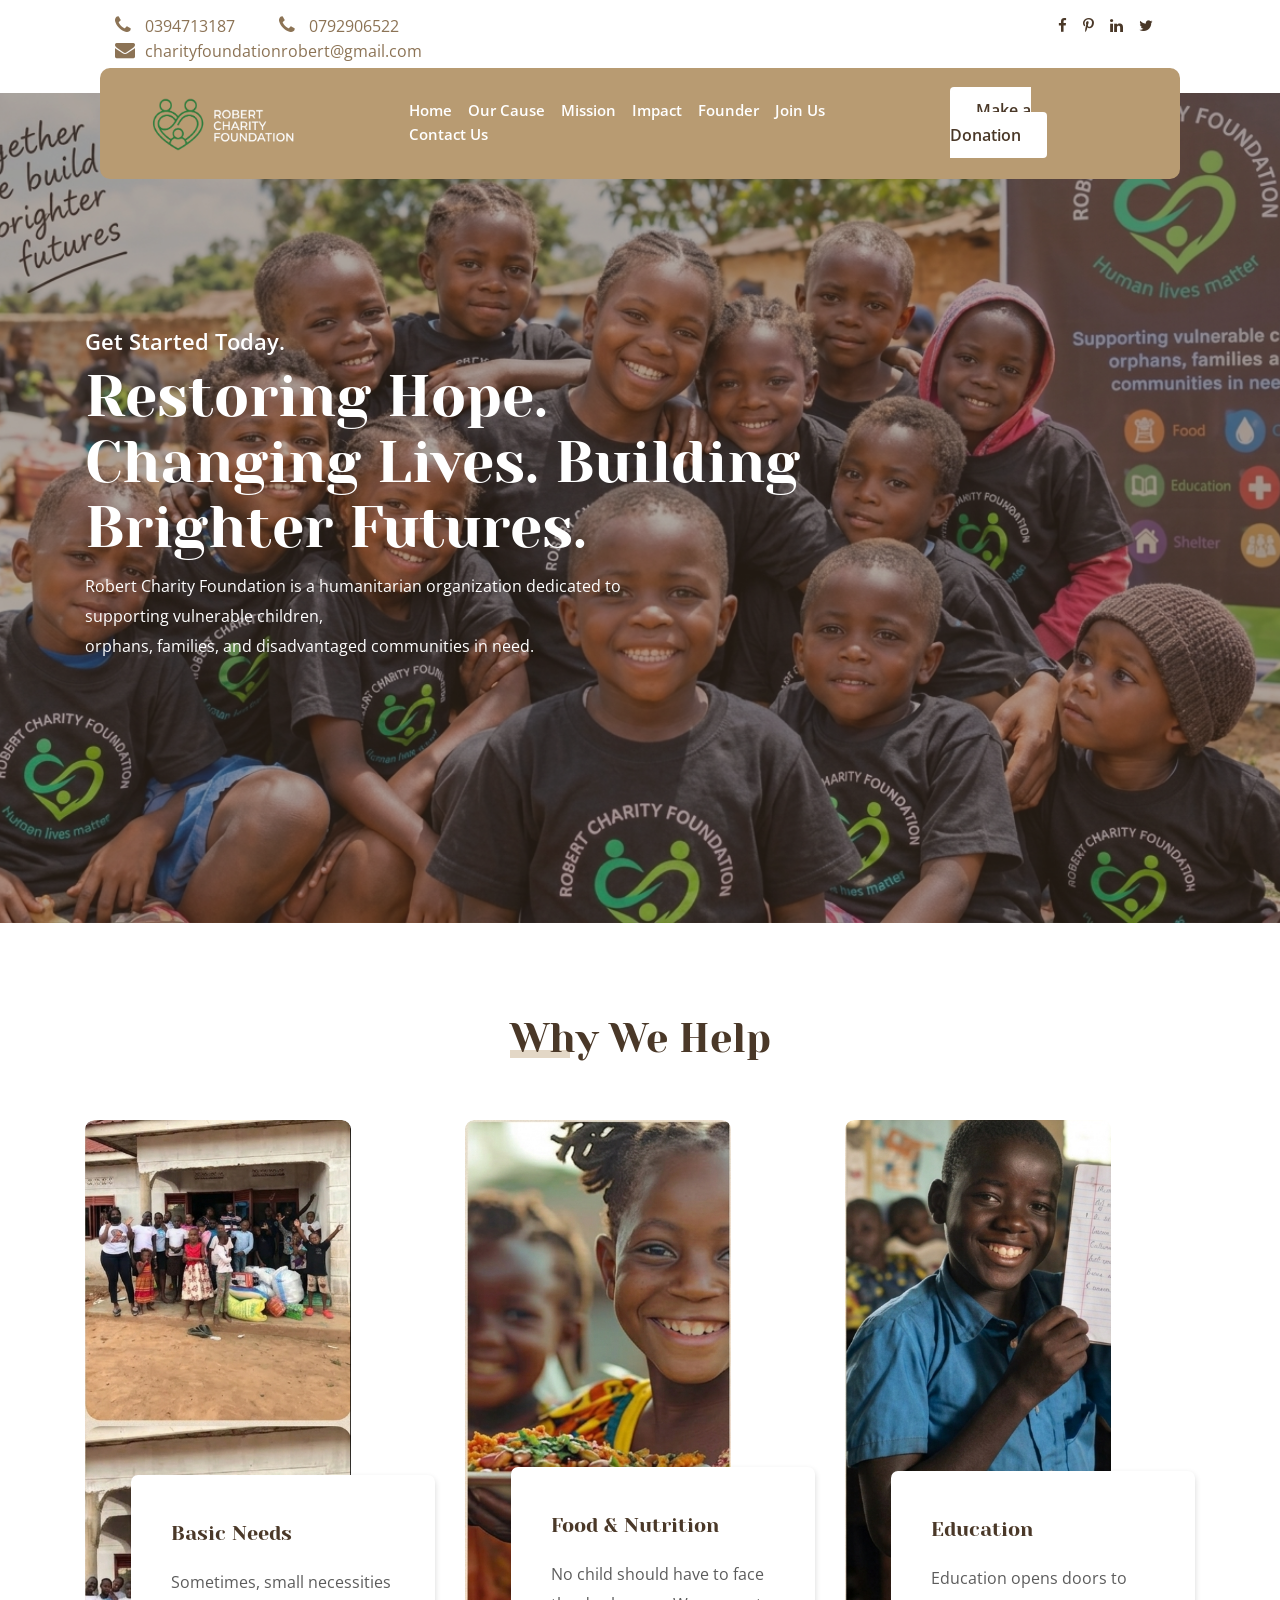
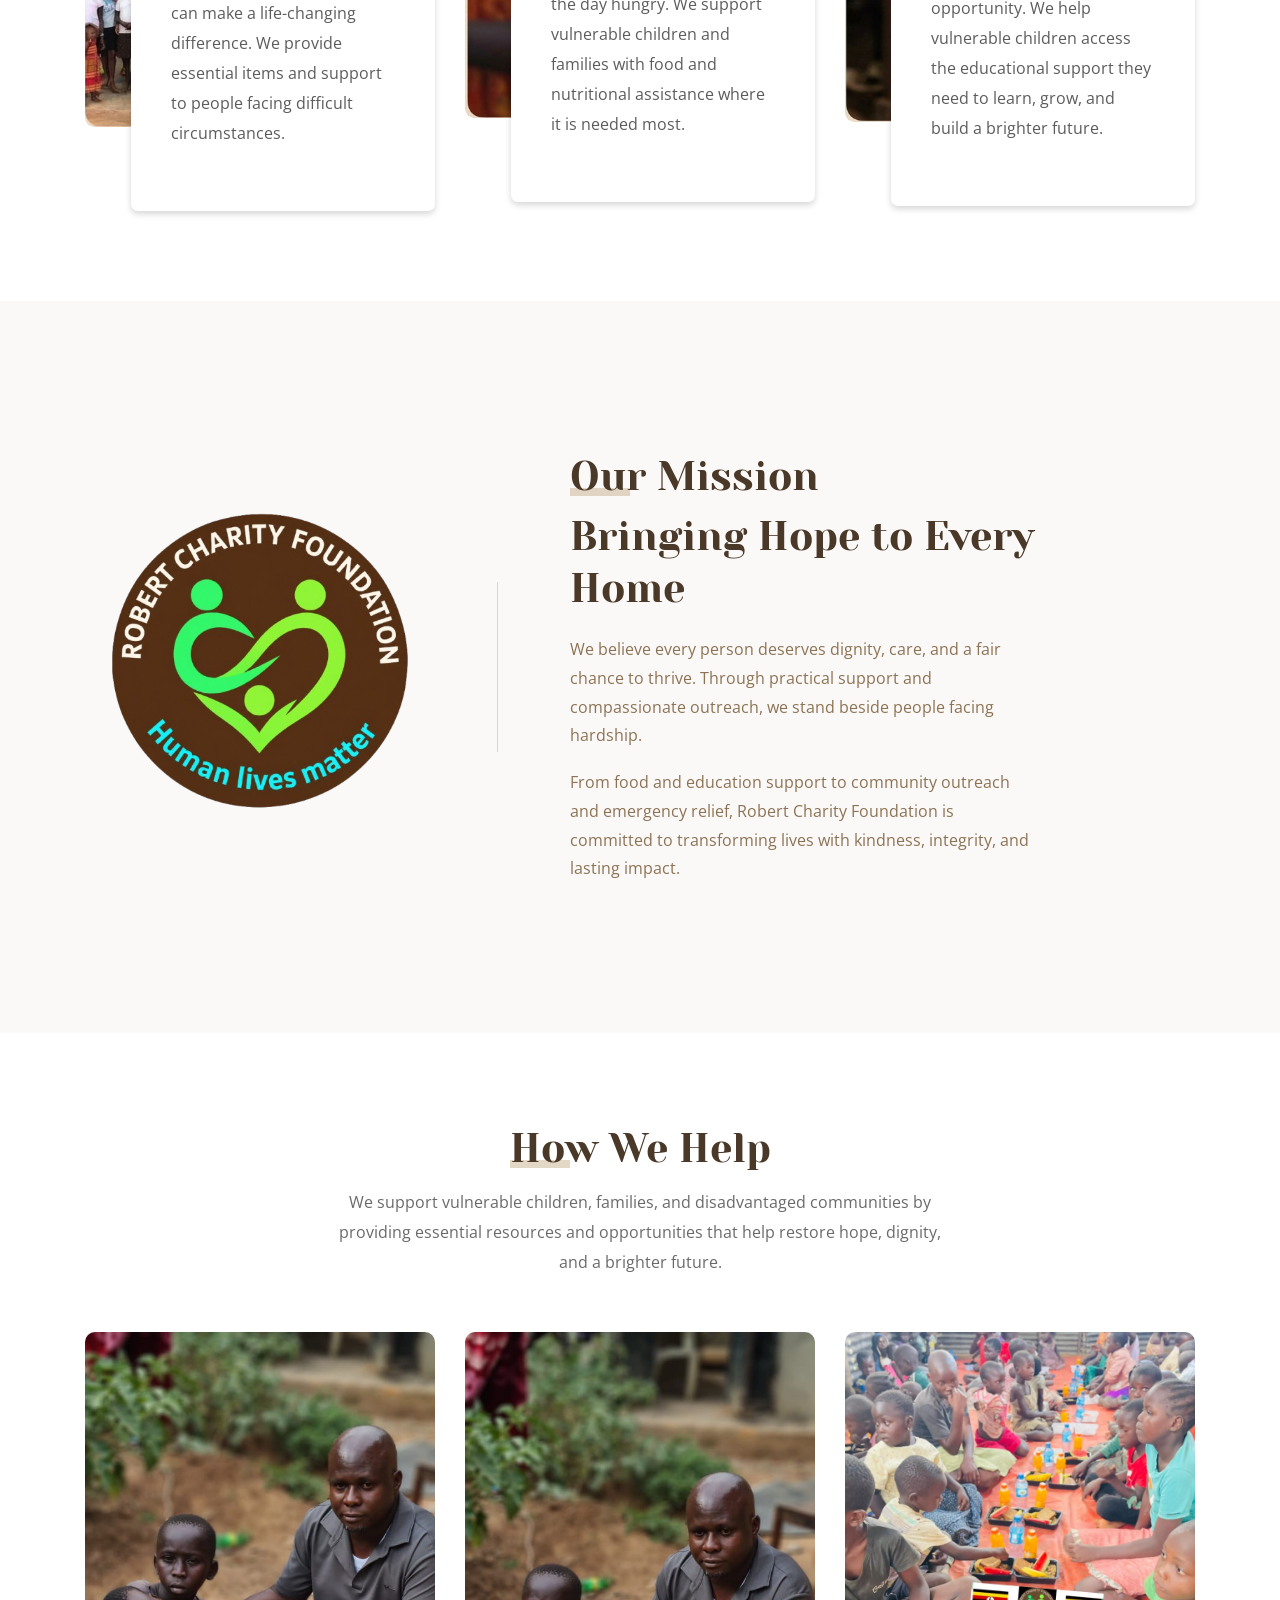
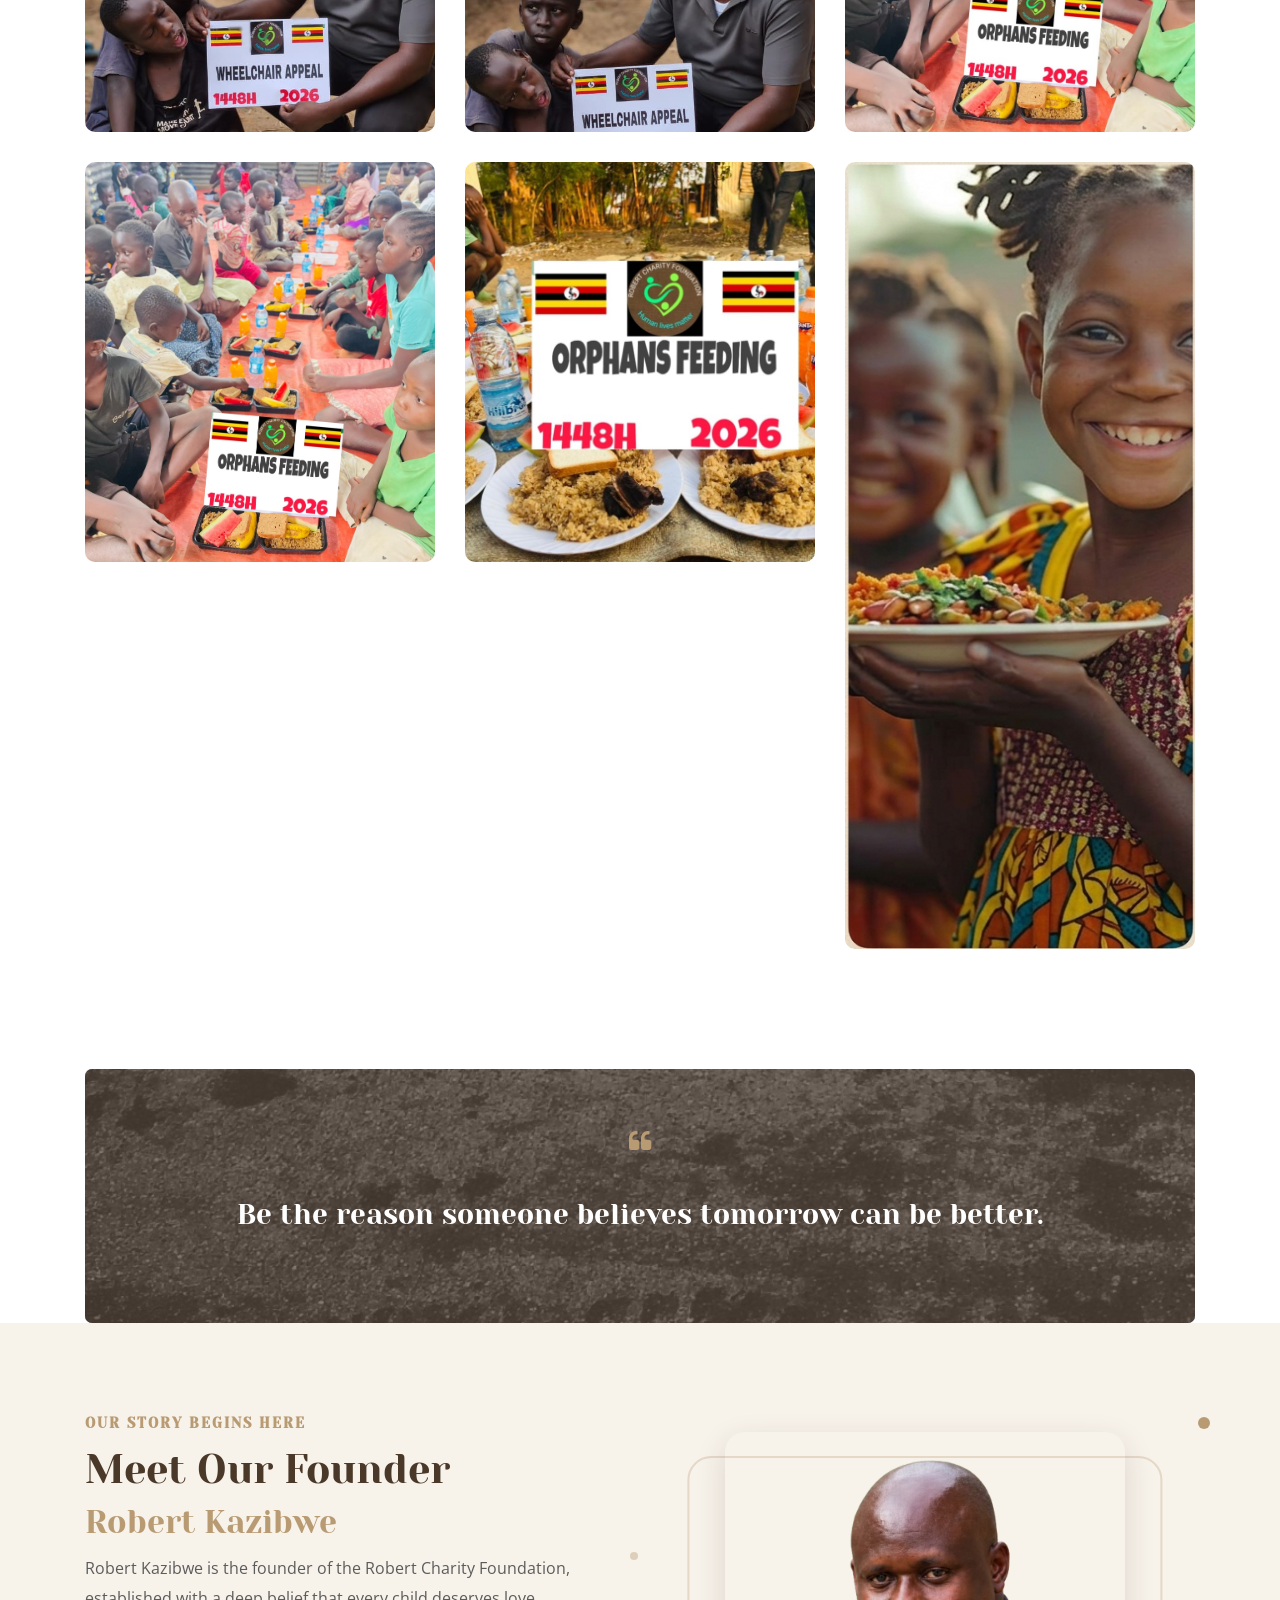
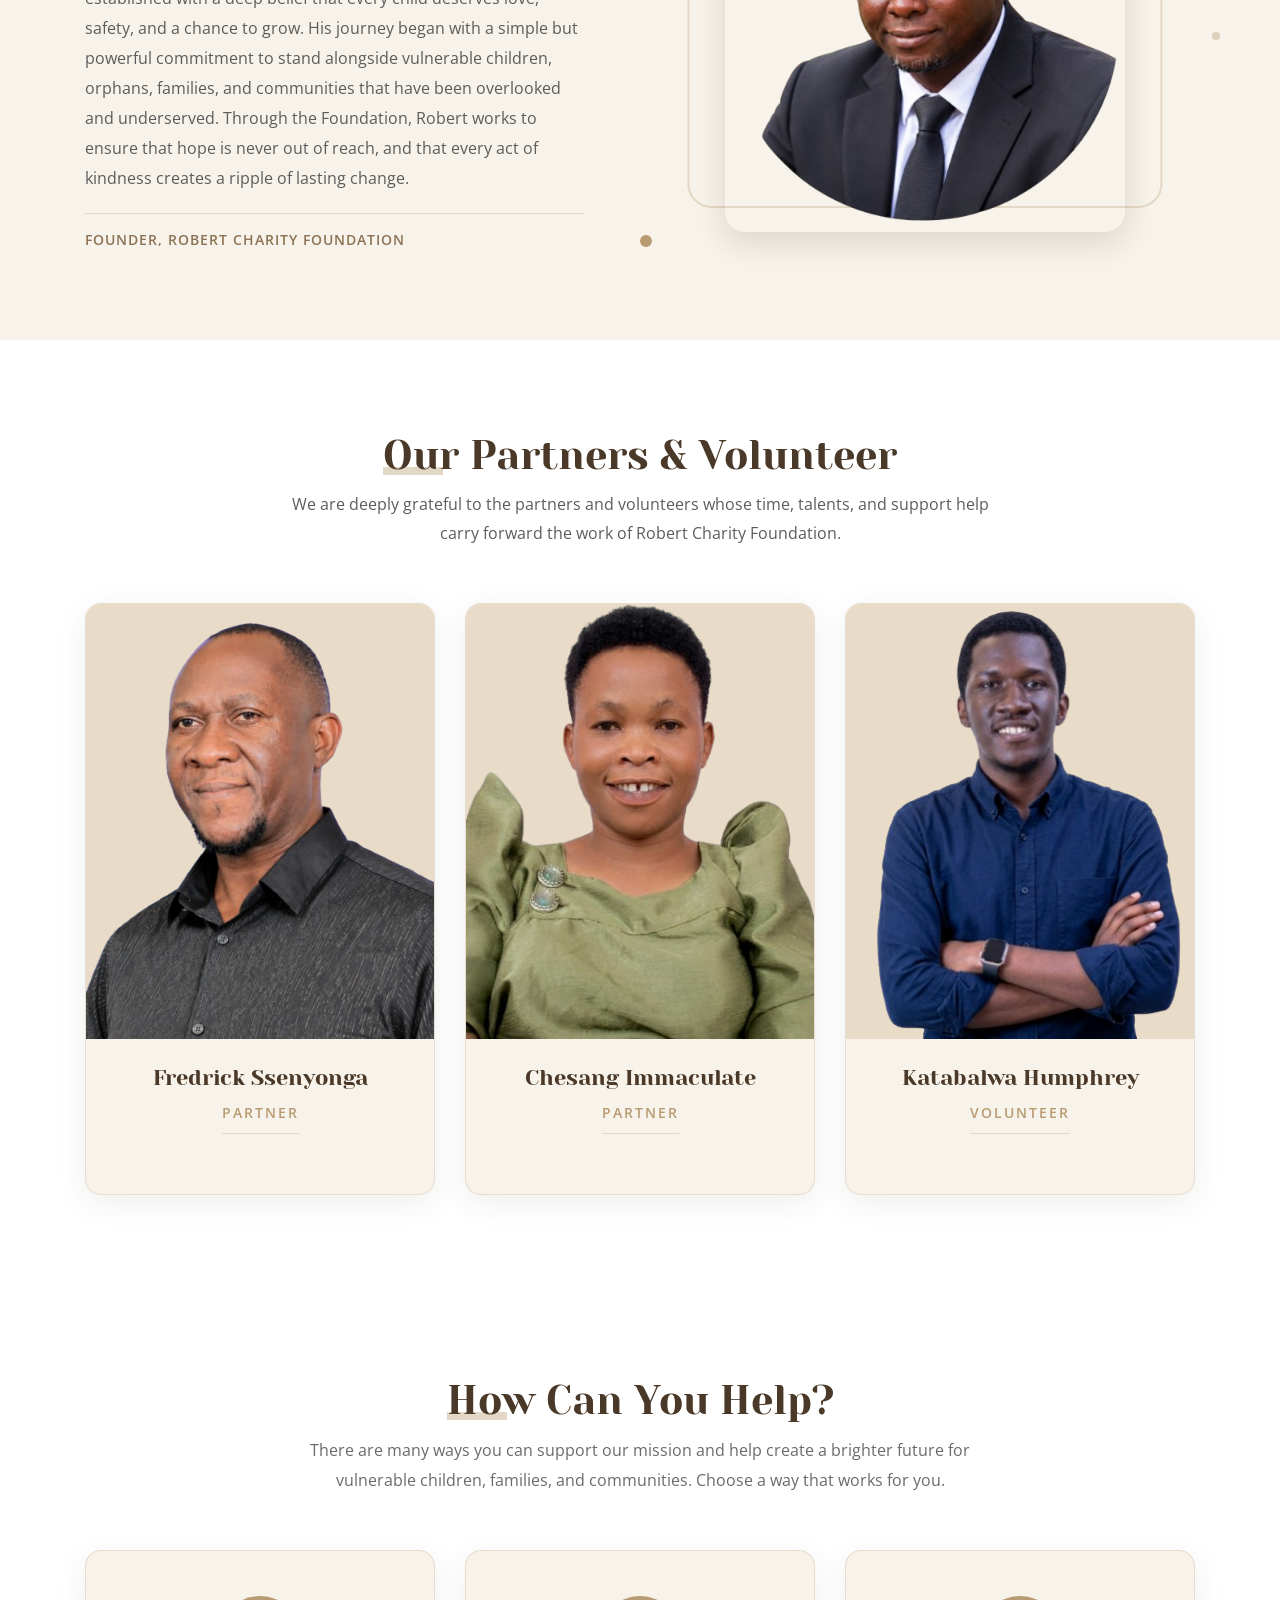
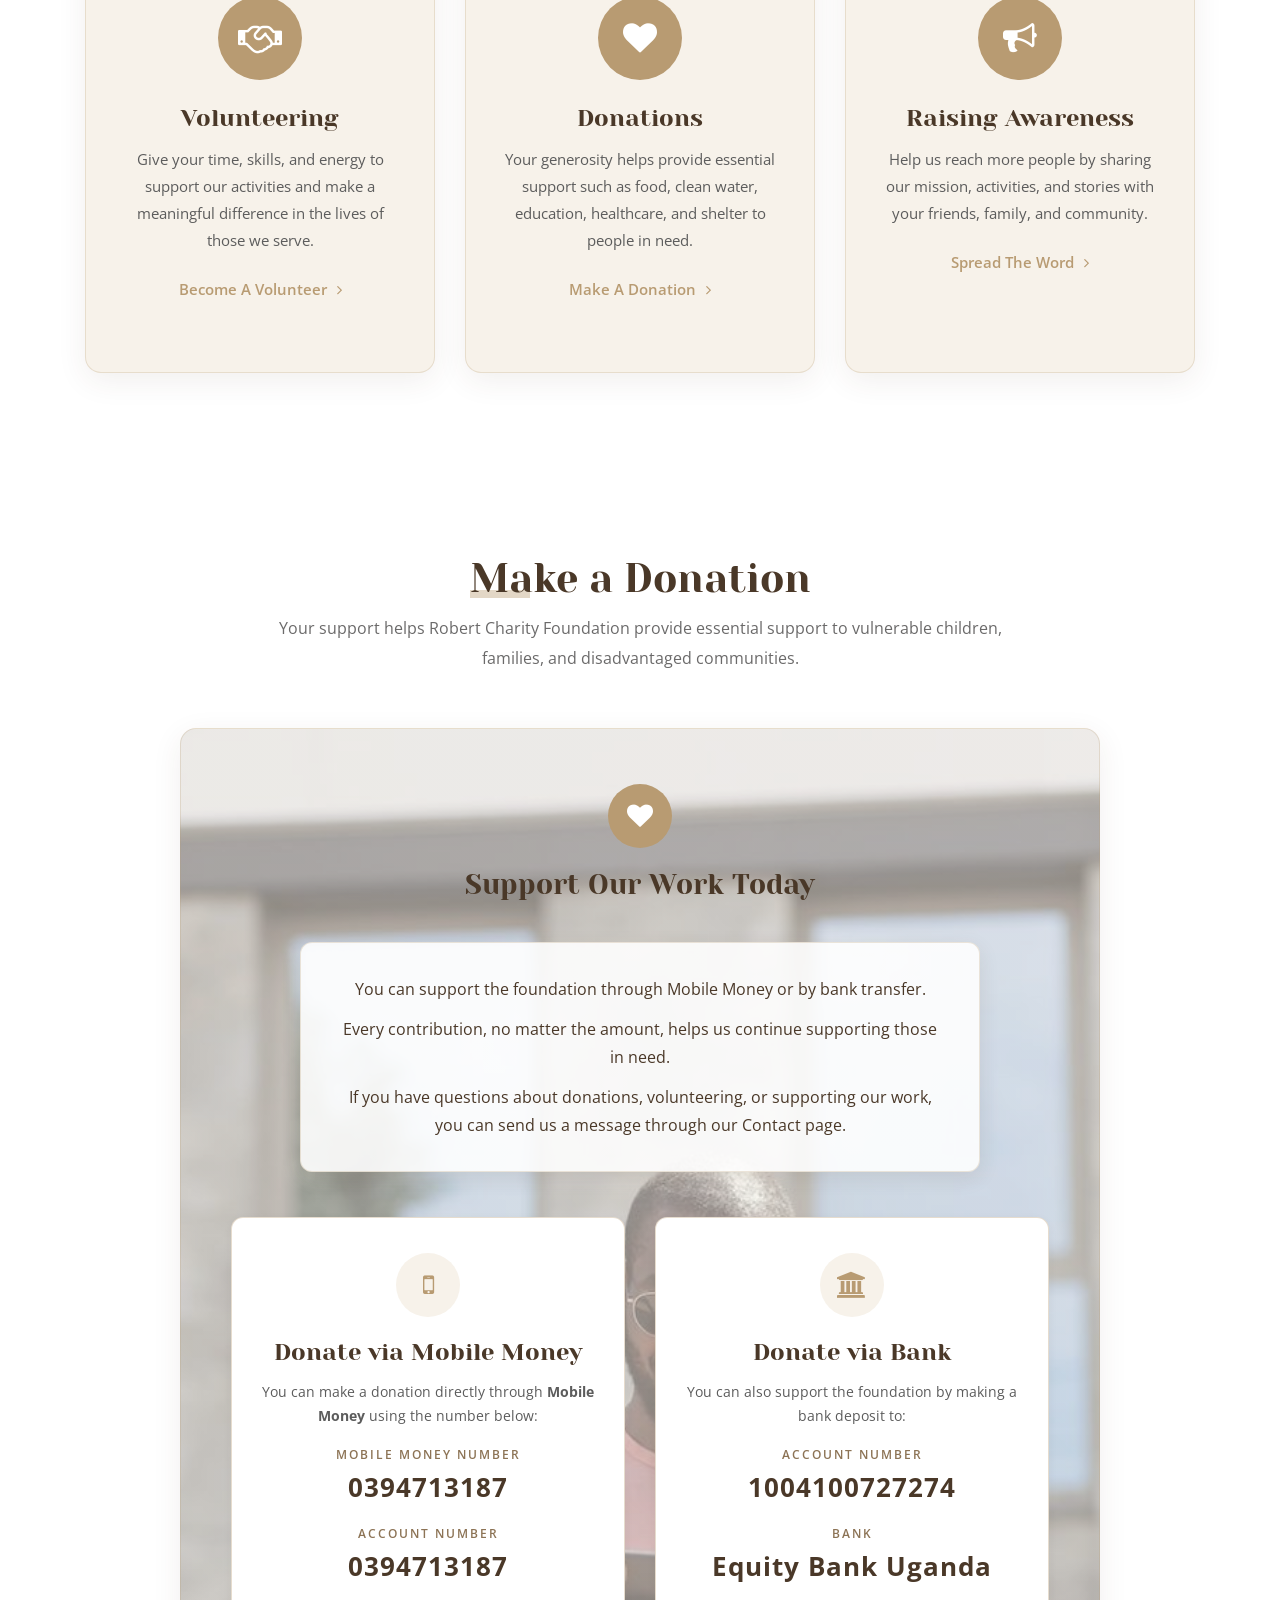
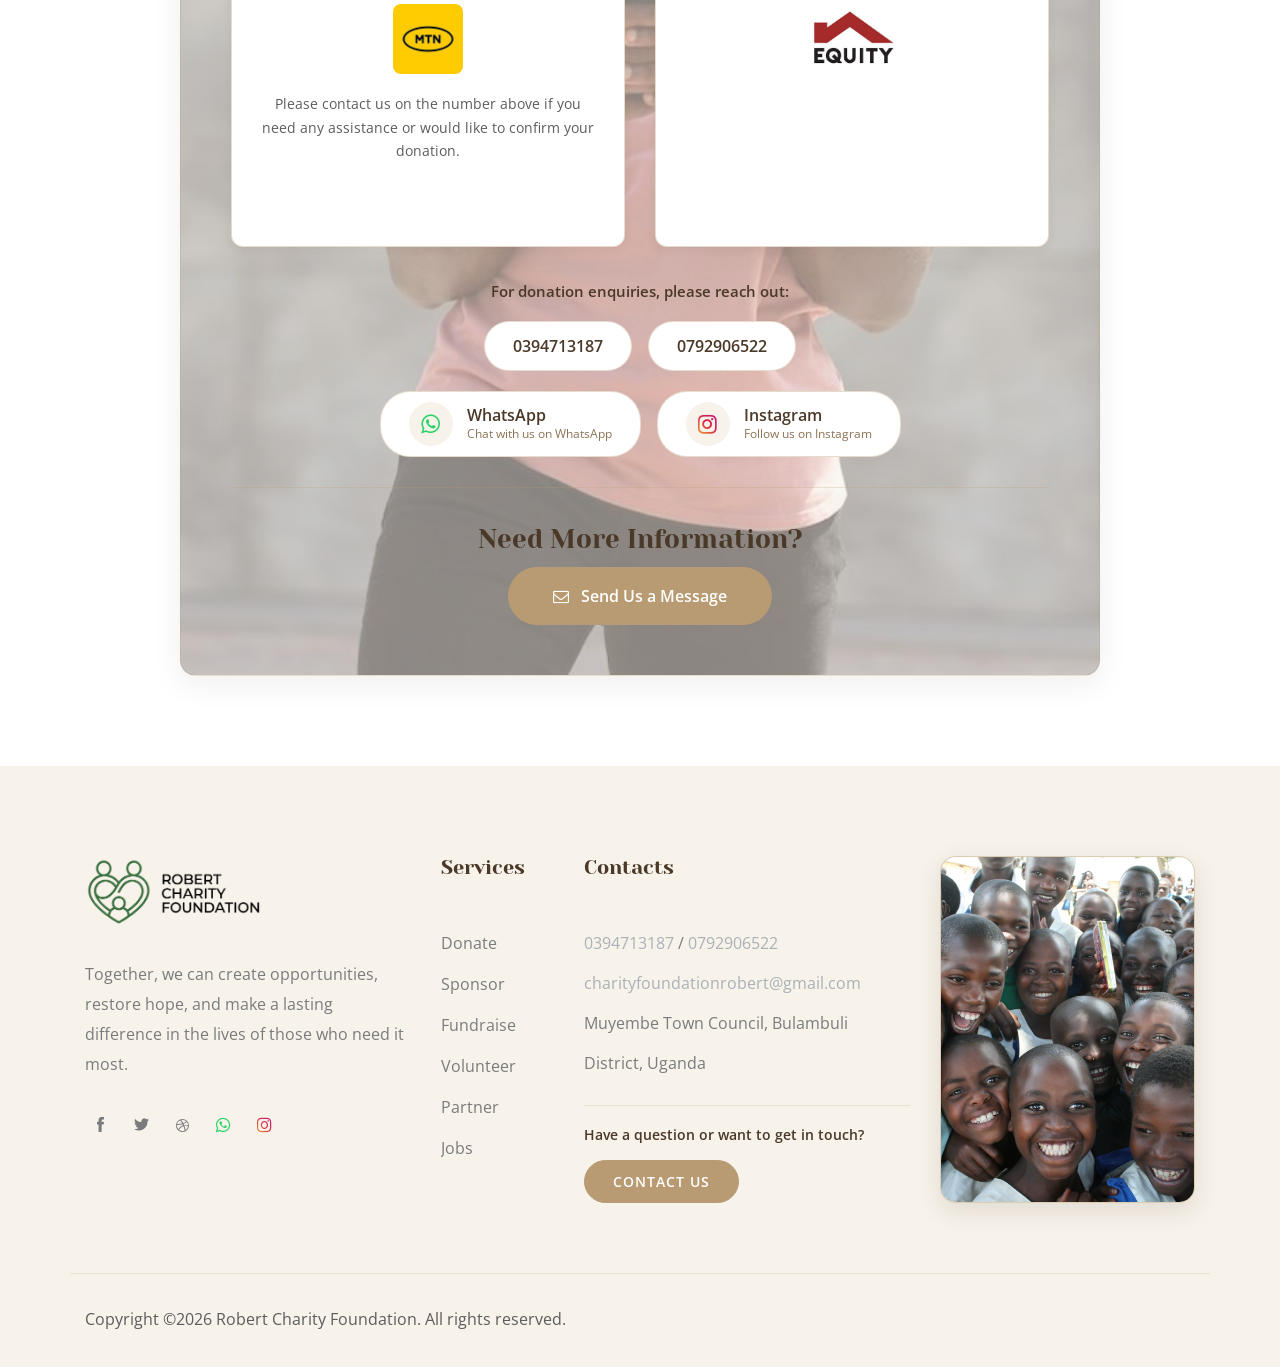
==== commit 72cf66a9: "Add files via upload" ====
--- a/index.html
+++ b/index.html
@@ -89,7 +89,7 @@
                                         <li><a href="#how-we-help">Impact</a></li>
                                         <li><a href="#founder">Founder</a></li>
                                         <li><a href="#how-you-can-help">Join Us</a></li>
-                                        <li><a href="contact.html">Contact</a></li>
+                                        <li><a href="contact.html">Contact Us</a></li>
                                     </ul>
                                 </nav>
                                 <div class="Appointment">
@@ -324,7 +324,55 @@
     </div>
     <!-- founder_area_end -->
 
-
+    <!-- supporter_area_start -->
+    <div id="partners-volunteers" class="supporter_area section_padding">
+        <div class="container">
+            <div class="row justify-content-center">
+                <div class="col-lg-8">
+                    <div class="section_title text-center mb-55">
+                        <h3><span>Our Partners & Volunteer</span></h3>
+                        <p class="supporter_intro">We are deeply grateful to the partners and volunteers whose time, talents, and support help carry forward the work of Robert Charity Foundation.</p>
+                    </div>
+                </div>
+            </div>
+            <div class="row">
+                <div class="col-lg-4 col-md-6 col-12">
+                    <div class="single_supporter">
+                        <div class="supporter_image">
+                            <img src="img/Dad.png" alt="Robert Charity Foundation Partner">
+                        </div>
+                        <div class="supporter_info">
+                            <h4 class="supporter_name">Fredrick Ssenyonga</h4>
+                            <span class="supporter_role">Partner</span>
+                        </div>
+                    </div>
+                </div>
+                <div class="col-lg-4 col-md-6 col-12">
+                    <div class="single_supporter">
+                        <div class="supporter_image">
+                            <img src="img/Madam.png" alt="Robert Charity Foundation Partner">
+                        </div>
+                        <div class="supporter_info">
+                            <h4 class="supporter_name">Chesang Immaculate</h4>
+                            <span class="supporter_role">Partner</span>
+                        </div>
+                    </div>
+                </div>
+                <div class="col-lg-4 col-md-6 col-12">
+                    <div class="single_supporter">
+                        <div class="supporter_image">
+                            <img src="img/Mark.png" alt="Robert Charity Foundation Volunteer">
+                        </div>
+                        <div class="supporter_info">
+                            <h4 class="supporter_name">Katabalwa Humphrey</h4>
+                            <span class="supporter_role">Volunteer</span>
+                        </div>
+                    </div>
+                </div>
+            </div>
+        </div>
+    </div>
+    <!-- supporter_area_end -->
 
     <!-- how_can_you_help_area_start -->
     <div id="how-you-can-help" class="how_can_you_help_area section_padding">
@@ -385,8 +433,8 @@
             <div class="row justify-content-center">
                 <div class="col-lg-8">
                     <div class="section_title text-center mb-55">
-                        <h3><span>Make a Difference Today</span></h3>
-                        <p>Your support can help provide food, clean water, education, healthcare, shelter, and hope to vulnerable children and families. Every contribution can make a meaningful difference.</p>
+                        <h3><span>Make a Donation</span></h3>
+                        <p>Your support helps Robert Charity Foundation provide essential support to vulnerable children, families, and disadvantaged communities.</p>
                     </div>
                 </div>
             </div>
@@ -397,29 +445,70 @@
                             <div class="donation_contact_icon">
                                 <i class="fa fa-heart" aria-hidden="true"></i>
                             </div>
-                            <h4>Contact Us to Make a Donation</h4>
-                            <p>For donation information and guidance, please contact us using any of the numbers below.</p>
-                        </div>
-                        <div class="donation_numbers_row" id="donation-contact">
-                            <div class="row justify-content-center">
-                                <div class="col-md-6">
-                                    <a href="tel:0394713187" class="donation_phone_card">
-                                        <span class="donation_phone_icon"><i class="fa fa-phone" aria-hidden="true"></i></span>
-                                        <span class="donation_phone_number">0394713187</span>
-                                        <span class="donation_phone_hint">Please reach out</span>
-                                    </a>
+                            <h4>Support Our Work Today</h4>
+                        </div>
+                        <div class="donation_info_panel">
+                            <p>You can support the foundation through Mobile Money or by bank transfer.</p>
+                            <p>Every contribution, no matter the amount, helps us continue supporting those in need.</p>
+                            <p>If you have questions about donations, volunteering, or supporting our work, you can send us a message through our Contact page.</p>
+                        </div>
+                        <div class="donation_options_row">
+                            <div class="row">
+                                <div class="col-lg-6">
+                                    <div class="donation_method_card">
+                                        <div class="donation_method_icon">
+                                            <i class="fa fa-mobile" aria-hidden="true"></i>
+                                        </div>
+                                        <h5>Donate via Mobile Money</h5>
+                                        <p>You can make a donation directly through <strong>Mobile Money</strong> using the number below:</p>
+                                        <span class="donation_method_label">Mobile Money Number</span>
+                                        <span class="donation_method_value">0394713187</span>
+                                        <span class="donation_method_label">Account Number</span>
+                                        <span class="donation_method_value">0394713187</span>
+                                        <img src="img/mtn.jpeg" alt="MTN Mobile Money" class="donation_method_image">
+                                        <p>Please contact us on the number above if you need any assistance or would like to confirm your donation.</p>
+                                    </div>
                                 </div>
-                                <div class="col-md-6">
-                                    <a href="tel:0792906522" class="donation_phone_card">
-                                        <span class="donation_phone_icon"><i class="fa fa-phone" aria-hidden="true"></i></span>
-                                        <span class="donation_phone_number">0792906522</span>
-                                        <span class="donation_phone_hint">Please reach out</span>
-                                    </a>
+                                <div class="col-lg-6">
+                                    <div class="donation_method_card">
+                                        <div class="donation_method_icon">
+                                            <i class="fa fa-bank" aria-hidden="true"></i>
+                                        </div>
+                                        <h5>Donate via Bank</h5>
+                                        <p>You can also support the foundation by making a bank deposit to:</p>
+                                        <span class="donation_method_label">Account Number</span>
+                                        <span class="donation_method_value">1004100727274</span>
+                                        <span class="donation_method_label">Bank</span>
+                                        <span class="donation_method_value">Equity Bank Uganda</span>
+                                        <img src="img/Equity_bank.jpeg" alt="Equity Bank Uganda" class="donation_method_image">
+                                    </div>
                                 </div>
                             </div>
                         </div>
-                        <div class="donation_contact_btn text-center">
-                            <a href="#donation-contact" id="donation-contact-btn" class="donation_contact_btn_link"><i class="fa fa-heart" aria-hidden="true"></i> Contact Us to Donate</a>
+                        <div class="donation_enquiry_area text-center">
+                            <p class="donation_enquiry">For donation enquiries, please reach out:</p>
+                            <a href="tel:0394713187" class="donation_enquiry_number">0394713187</a>
+                            <a href="tel:0792906522" class="donation_enquiry_number">0792906522</a>
+                        </div>
+                        <div class="donation_social_area text-center">
+                            <a href="https://whatsapp.com/dl/" target="_blank" rel="noopener noreferrer" class="donation_social_link">
+                                <span class="donation_social_icon"><i class="fa fa-whatsapp" aria-hidden="true"></i></span>
+                                <span class="donation_social_text">
+                                    <strong>WhatsApp</strong>
+                                    <span>Chat with us on WhatsApp</span>
+                                </span>
+                            </a>
+                            <a href="https://www.instagram.com/invites/contact/?utm_source=ig_contact_invite&utm_medium=copy_link&utm_content=kqgetzt" target="_blank" rel="noopener noreferrer" class="donation_social_link">
+                                <span class="donation_social_icon"><i class="fa fa-instagram" aria-hidden="true"></i></span>
+                                <span class="donation_social_text">
+                                    <strong>Instagram</strong>
+                                    <span>Follow us on Instagram</span>
+                                </span>
+                            </a>
+                        </div>
+                        <div class="donation_cta text-center">
+                            <h5 class="donation_cta_title">Need More Information?</h5>
+                            <a href="contact.html" class="donation_cta_btn"><i class="fa fa-envelope-o" aria-hidden="true"></i> Send Us a Message</a>
                         </div>
                     </div>
                 </div>
@@ -433,7 +522,9 @@
         <div class="footer_top">
             <div class="container">
                 <div class="row">
-                    <div class="col-xl-4 col-md-6 col-lg-4 ">
+                    <div class="col-xl-9 col-lg-8 footer_content_col">
+                        <div class="row footer_content_row">
+                    <div class="col-xl-5 col-lg-5 col-md-6">
                         <div class="footer_widget">
                             <div class="footer_logo">
                                 <a href="#">
@@ -459,7 +550,12 @@
                                         </a>
                                     </li>
                                     <li>
-                                        <a href="#">
+                                        <a href="https://whatsapp.com/dl/" target="_blank" rel="noopener noreferrer">
+                                            <i class="fa fa-whatsapp"></i>
+                                        </a>
+                                    </li>
+                                    <li>
+                                        <a href="https://www.instagram.com/invites/contact/?utm_source=ig_contact_invite&utm_medium=copy_link&utm_content=kqgetzt" target="_blank" rel="noopener noreferrer">
                                             <i class="fa fa-instagram"></i>
                                         </a>
                                     </li>
@@ -468,7 +564,7 @@
 
                         </div>
                     </div>
-                    <div class="col-xl-2 col-md-6 col-lg-2">
+                    <div class="col-xl-2 col-lg-2 col-md-6">
                         <div class="footer_widget">
                             <h3 class="footer_title">
                                 Services
@@ -483,7 +579,7 @@
                             </ul>
                         </div>
                     </div>
-                    <div class="col-xl-4 col-md-6 col-lg-4">
+                    <div class="col-xl-5 col-lg-5 col-md-6">
                         <div class="footer_widget">
                             <h3 class="footer_title">
                                 Contacts
@@ -494,6 +590,17 @@
                                     Muyembe Town Council, Bulambuli District, Uganda
                                 </p>
                             </div>
+                            <div class="footer_contact_cta">
+                                <p>Have a question or want to get in touch?</p>
+                                <a href="contact.html" class="footer_contact_cta_btn">Contact Us</a>
+                            </div>
+                        </div>
+                    </div>
+                        </div>
+                    </div>
+                    <div class="col-xl-3 col-lg-4 footer_image_col">
+                        <div class="footer_happy_image">
+                            <img src="img/happy_uganda.jpeg" alt="Happy Uganda">
                         </div>
                     </div>
                 </div>
--- a/css/style.css
+++ b/css/style.css
@@ -2193,10 +2193,6 @@
 
 /* line 1, ../../Arafath/CL/january 2020/242. charity/HTML/scss/_footer.scss */
 .footer {
-  background-repeat: no-repeat;
-  background-position: center center;
-  background-repeat: no-repeat;
-  background-size: cover;
   background: #F7F2EA;
   position: relative;
   z-index: 0;
@@ -2545,6 +2541,26 @@
 .footer .socail_links ul li a:hover {
   color: #B89B72 !important;
   border-color: transparent;
+}
+
+.footer .socail_links ul li a .fa-whatsapp {
+  color: #25D366;
+  font-size: 17px;
+}
+
+.footer .socail_links ul li a .fa-instagram {
+  color: #E4405F;
+  font-size: 17px;
+}
+
+@supports (-webkit-background-clip: text) or (background-clip: text) {
+  .footer .socail_links ul li a .fa-instagram {
+    background: linear-gradient(45deg, #f09433 0%, #e6683c 25%, #dc2743 50%, #cc2366 75%, #bc1888 100%);
+    -webkit-background-clip: text;
+    background-clip: text;
+    -webkit-text-fill-color: transparent;
+    color: transparent;
+  }
 }
 
 /* line 266, ../../Arafath/CL/january 2020/242. charity/HTML/scss/_footer.scss */
@@ -3633,13 +3649,20 @@
 }
 
 /* =============================================
-   DONATION CONTACT SECTION
+   PARTNERS & VOLUNTEER SECTION
    ============================================= */
-.donation_contact_area .section_title h3 span::before {
+.supporter_area .section_title h3 span::before {
   background: #B89B72;
 }
 
-.donation_contact_area .donation_contact_card {
+.supporter_area .supporter_intro {
+  font-size: 16px;
+  line-height: 1.8;
+  color: #5c5c5c;
+  margin-bottom: 0;
+}
+
+.supporter_area .single_supporter {
   background: #F7F2EA;
   border: 1px solid rgba(184, 155, 114, 0.25);
   -webkit-border-radius: 16px;
@@ -3648,7 +3671,87 @@
   -webkit-box-shadow: 0 8px 30px rgba(74, 56, 40, 0.08);
   -moz-box-shadow: 0 8px 30px rgba(74, 56, 40, 0.08);
   box-shadow: 0 8px 30px rgba(74, 56, 40, 0.08);
+  overflow: hidden;
+  height: 100%;
+  margin-bottom: 30px;
+  text-align: center;
+  -webkit-transition: all 0.3s ease 0s;
+  -o-transition: all 0.3s ease 0s;
+  transition: all 0.3s ease 0s;
+}
+
+.supporter_area .single_supporter:hover {
+  -webkit-transform: translateY(-6px);
+  -moz-transform: translateY(-6px);
+  -ms-transform: translateY(-6px);
+  transform: translateY(-6px);
+  -webkit-box-shadow: 0 12px 30px rgba(74, 56, 40, 0.16);
+  -moz-box-shadow: 0 12px 30px rgba(74, 56, 40, 0.16);
+  box-shadow: 0 12px 30px rgba(74, 56, 40, 0.16);
+  border-color: #B89B72;
+}
+
+.supporter_area .supporter_image {
+  position: relative;
+  width: 100%;
+  padding-top: 125%;
+  overflow: hidden;
+  background: #E8DCC8;
+}
+
+.supporter_area .supporter_image img {
+  position: absolute;
+  top: 0;
+  left: 0;
+  width: 100%;
+  height: 100%;
+  object-fit: cover;
+  display: block;
+}
+
+.supporter_area .supporter_info {
+  padding: 25px 20px 30px;
+}
+
+.supporter_area .supporter_name {
+  font-size: 22px;
+  font-weight: 400;
+  color: #4A3828;
+  font-family: 'Yeseva One', cursive;
+  margin-bottom: 8px;
+  line-height: 1.3;
+}
+
+.supporter_area .supporter_role {
+  display: inline-block;
+  font-size: 14px;
+  font-weight: 600;
+  letter-spacing: 2px;
+  text-transform: uppercase;
+  color: #B89B72;
+  font-family: 'Open Sans', sans-serif;
+  border-bottom: 1px solid rgba(184, 155, 114, 0.3);
+  padding-bottom: 10px;
+}
+
+/* =============================================
+   DONATION CONTACT SECTION
+   ============================================= */
+.donation_contact_area .section_title h3 span::before {
+  background: #B89B72;
+}
+
+.donation_contact_area .donation_contact_card {
+  background: linear-gradient(rgba(247, 242, 234, 0.55), rgba(247, 242, 234, 0.55)), url('../img/support.jpeg') center center / cover no-repeat #F7F2EA;
+  border: 1px solid rgba(184, 155, 114, 0.25);
+  -webkit-border-radius: 16px;
+  -moz-border-radius: 16px;
+  border-radius: 16px;
+  -webkit-box-shadow: 0 8px 30px rgba(74, 56, 40, 0.08);
+  -moz-box-shadow: 0 8px 30px rgba(74, 56, 40, 0.08);
+  box-shadow: 0 8px 30px rgba(74, 56, 40, 0.08);
   padding: 55px 50px 50px;
+  overflow: hidden;
 }
 
 .donation_contact_area .donation_contact_header {
@@ -3703,12 +3806,37 @@
   font-family: 'Open Sans', sans-serif;
 }
 
-.donation_contact_area .donation_numbers_row {
-  margin-bottom: 40px;
-}
-
-.donation_contact_area .donation_phone_card {
-  display: block;
+.donation_contact_area .donation_info_panel {
+  max-width: 680px;
+  margin: 0 auto 45px;
+  background: rgba(255, 255, 255, 0.88);
+  border: 1px solid rgba(184, 155, 114, 0.25);
+  -webkit-border-radius: 12px;
+  -moz-border-radius: 12px;
+  border-radius: 12px;
+  padding: 32px 36px;
+  -webkit-box-shadow: 0 6px 20px rgba(74, 56, 40, 0.10);
+  -moz-box-shadow: 0 6px 20px rgba(74, 56, 40, 0.10);
+  box-shadow: 0 6px 20px rgba(74, 56, 40, 0.10);
+}
+
+.donation_contact_area .donation_info_panel p {
+  font-size: 16px;
+  line-height: 1.75;
+  color: #4A3828;
+  font-family: 'Open Sans', sans-serif;
+  text-align: center;
+}
+
+.donation_contact_area .donation_info_panel p + p {
+  margin-top: 12px;
+}
+
+.donation_contact_area .donation_options_row {
+  margin-bottom: 30px;
+}
+
+.donation_contact_area .donation_method_card {
   background: #fff;
   border: 1px solid rgba(184, 155, 114, 0.35);
   -webkit-border-radius: 12px;
@@ -3717,14 +3845,16 @@
   -webkit-box-shadow: 0 3px 10px rgba(74, 56, 40, 0.06);
   -moz-box-shadow: 0 3px 10px rgba(74, 56, 40, 0.06);
   box-shadow: 0 3px 10px rgba(74, 56, 40, 0.06);
-  padding: 30px 25px;
+  padding: 35px 30px;
   text-align: center;
+  height: 100%;
+  margin-bottom: 30px;
   -webkit-transition: all 0.3s ease 0s;
   -o-transition: all 0.3s ease 0s;
   transition: all 0.3s ease 0s;
 }
 
-.donation_contact_area .donation_phone_card:hover {
+.donation_contact_area .donation_method_card:hover {
   -webkit-transform: translateY(-3px);
   -moz-transform: translateY(-3px);
   -ms-transform: translateY(-3px);
@@ -3735,10 +3865,178 @@
   border-color: #B89B72;
 }
 
-.donation_contact_area .donation_phone_icon {
-  display: -webkit-inline-box;
-  display: -moz-inline-box;
-  display: -ms-inline-flexbox;
+.donation_contact_area .donation_method_icon {
+  width: 64px;
+  height: 64px;
+  margin: 0 auto 20px;
+  background: #F7F2EA;
+  color: #B89B72;
+  -webkit-border-radius: 50%;
+  -moz-border-radius: 50%;
+  border-radius: 50%;
+  display: -webkit-box;
+  display: -moz-box;
+  display: -ms-flexbox;
+  display: -webkit-flex;
+  display: flex;
+  -webkit-box-align: center;
+  -moz-box-align: center;
+  -ms-flex-align: center;
+  -webkit-align-items: center;
+  align-items: center;
+  -webkit-box-pack: center;
+  -moz-box-pack: center;
+  -ms-flex-pack: center;
+  -webkit-justify-content: center;
+  justify-content: center;
+  font-size: 26px;
+  -webkit-transition: all 0.3s ease 0s;
+  -o-transition: all 0.3s ease 0s;
+  transition: all 0.3s ease 0s;
+}
+
+.donation_contact_area .donation_method_card:hover .donation_method_icon {
+  background: #B89B72;
+  color: #fff;
+}
+
+.donation_contact_area .donation_method_card h5 {
+  font-size: 24px;
+  font-weight: 400;
+  color: #4A3828;
+  font-family: 'Yeseva One', cursive;
+  margin-bottom: 12px;
+  line-height: 1.3;
+}
+
+.donation_contact_area .donation_method_card p {
+  font-size: 14px;
+  line-height: 1.7;
+  color: #5c5c5c;
+  font-family: 'Open Sans', sans-serif;
+  margin-bottom: 18px;
+}
+
+.donation_contact_area .donation_method_label {
+  display: block;
+  font-size: 12px;
+  font-weight: 600;
+  letter-spacing: 2px;
+  text-transform: uppercase;
+  color: #8C7355;
+  font-family: 'Open Sans', sans-serif;
+  margin-bottom: 4px;
+}
+
+.donation_contact_area .donation_method_value {
+  display: block;
+  font-size: 26px;
+  font-weight: 700;
+  color: #4A3828;
+  letter-spacing: 1px;
+  font-family: 'Open Sans', sans-serif;
+  margin-bottom: 18px;
+}
+
+.donation_contact_area .donation_method_card a.donation_method_value:hover {
+  color: #B89B72;
+}
+
+.donation_contact_area .donation_method_image {
+  display: inline-block;
+  max-width: 180px;
+  height: auto;
+  max-height: 70px;
+  -webkit-border-radius: 8px;
+  -moz-border-radius: 8px;
+  border-radius: 8px;
+  object-fit: contain;
+  margin: 0 auto 18px;
+}
+
+.donation_contact_area .donation_closing_note {
+  text-align: center;
+  margin-bottom: 30px;
+}
+
+.donation_contact_area .donation_closing_note p {
+  font-size: 16px;
+  line-height: 1.88;
+  color: #5c5c5c;
+  max-width: 540px;
+  margin: 0 auto;
+  font-family: 'Open Sans', sans-serif;
+}
+
+.donation_contact_area .donation_enquiry {
+  font-size: 15px;
+  font-weight: 600;
+  color: #4A3828;
+  font-family: 'Open Sans', sans-serif;
+  margin-bottom: 16px;
+}
+
+.donation_contact_area .donation_enquiry_number {
+  display: inline-block;
+  padding: 12px 28px;
+  margin: 0 6px 10px;
+  background: #fff;
+  border: 1px solid rgba(184, 155, 114, 0.35);
+  -webkit-border-radius: 30px;
+  -moz-border-radius: 30px;
+  border-radius: 30px;
+  color: #4A3828;
+  font-size: 16px;
+  font-weight: 600;
+  font-family: 'Open Sans', sans-serif;
+  -webkit-transition: all 0.3s ease 0s;
+  -o-transition: all 0.3s ease 0s;
+  transition: all 0.3s ease 0s;
+}
+
+.donation_contact_area .donation_enquiry_number:hover {
+  background: #B89B72;
+  border-color: #B89B72;
+  color: #fff !important;
+}
+
+.donation_contact_area .donation_social_area {
+  margin-top: 10px;
+}
+
+.donation_contact_area .donation_social_link {
+  display: inline-flex;
+  -webkit-box-align: center;
+  -moz-box-align: center;
+  -ms-flex-align: center;
+  -webkit-align-items: center;
+  align-items: center;
+  background: #fff;
+  border: 1px solid rgba(184, 155, 114, 0.35);
+  -webkit-border-radius: 30px;
+  -moz-border-radius: 30px;
+  border-radius: 30px;
+  padding: 10px 28px;
+  margin: 0 6px 10px;
+  vertical-align: middle;
+  -webkit-transition: all 0.3s ease 0s;
+  -o-transition: all 0.3s ease 0s;
+  transition: all 0.3s ease 0s;
+}
+
+.donation_contact_area .donation_social_link:hover {
+  background: #B89B72;
+  border-color: #B89B72;
+}
+
+.donation_contact_area .donation_social_icon {
+  width: 44px;
+  height: 44px;
+  -webkit-border-radius: 50%;
+  -moz-border-radius: 50%;
+  border-radius: 50%;
+  background: #F7F2EA;
+  color: #B89B72;
   display: -webkit-inline-flex;
   display: inline-flex;
   -webkit-box-align: center;
@@ -3751,42 +4049,96 @@
   -ms-flex-pack: center;
   -webkit-justify-content: center;
   justify-content: center;
-  width: 48px;
-  height: 48px;
-  -webkit-border-radius: 50%;
-  -moz-border-radius: 50%;
-  border-radius: 50%;
-  background: #F7F2EA;
+  font-size: 22px;
+  margin-right: 14px;
+  -webkit-flex-shrink: 0;
+  flex-shrink: 0;
+  -webkit-transition: all 0.3s ease 0s;
+  -o-transition: all 0.3s ease 0s;
+  transition: all 0.3s ease 0s;
+}
+
+.donation_contact_area .donation_social_link:hover .donation_social_icon {
+  background: #fff;
   color: #B89B72;
-  font-size: 20px;
-  margin-bottom: 14px;
-}
-
-.donation_contact_area .donation_phone_number {
+}
+
+.donation_contact_area .donation_social_text {
+  display: inline-block;
+  text-align: left;
+}
+
+.donation_contact_area .donation_social_text strong {
   display: block;
-  font-size: 30px;
-  font-weight: 700;
+  font-size: 16px;
+  font-weight: 600;
   color: #4A3828;
-  letter-spacing: 1px;
   font-family: 'Open Sans', sans-serif;
-  margin-bottom: 6px;
-}
-
-.donation_contact_area .donation_phone_hint {
-  font-size: 13px;
-  font-weight: 600;
-  letter-spacing: 1px;
-  text-transform: uppercase;
-  color: #B89B72;
+  line-height: 1.3;
+  -webkit-transition: all 0.3s ease 0s;
+  -o-transition: all 0.3s ease 0s;
+  transition: all 0.3s ease 0s;
+}
+
+.donation_contact_area .donation_social_text span {
+  display: block;
+  font-size: 12px;
+  color: #8C7355;
   font-family: 'Open Sans', sans-serif;
-}
-
-.donation_contact_area .donation_phone_card:hover .donation_phone_icon {
-  background: #B89B72;
+  line-height: 1.4;
+  -webkit-transition: all 0.3s ease 0s;
+  -o-transition: all 0.3s ease 0s;
+  transition: all 0.3s ease 0s;
+}
+
+.donation_contact_area .donation_social_link:hover .donation_social_text strong,
+.donation_contact_area .donation_social_link:hover .donation_social_text span {
   color: #fff;
 }
 
-.donation_contact_area .donation_contact_btn_link {
+.donation_contact_area .donation_social_link .fa-whatsapp {
+  color: #25D366;
+}
+
+.donation_contact_area .donation_social_link .fa-instagram {
+  color: #E4405F;
+}
+
+@supports (-webkit-background-clip: text) or (background-clip: text) {
+  .donation_contact_area .donation_social_link .fa-instagram {
+    background: linear-gradient(45deg, #f09433 0%, #e6683c 25%, #dc2743 50%, #cc2366 75%, #bc1888 100%);
+    -webkit-background-clip: text;
+    background-clip: text;
+    -webkit-text-fill-color: transparent;
+    color: transparent;
+  }
+}
+
+.donation_contact_area .donation_cta {
+  border-top: 1px solid rgba(184, 155, 114, 0.25);
+  padding-top: 35px;
+  margin-top: 20px;
+}
+
+.donation_contact_area .donation_cta_title {
+  font-size: 26px;
+  font-weight: 400;
+  color: #4A3828;
+  font-family: 'Yeseva One', cursive;
+  margin-bottom: 10px;
+  line-height: 1.3;
+}
+
+.donation_contact_area .donation_cta_text {
+  font-size: 15px;
+  line-height: 1.7;
+  color: #5c5c5c;
+  font-family: 'Open Sans', sans-serif;
+  max-width: 540px;
+  margin: 0 auto 22px;
+}
+
+.donation_contact_area .donation_cta_btn {
   display: inline-block;
   padding: 16px 44px;
   -webkit-border-radius: 30px;
@@ -3797,18 +4149,17 @@
   font-size: 16px;
   font-weight: 600;
   font-family: 'Open Sans', sans-serif;
-  text-transform: capitalize;
   -webkit-transition: all 0.3s ease 0s;
   -o-transition: all 0.3s ease 0s;
   transition: all 0.3s ease 0s;
   border: 1px solid #B89B72;
 }
 
-.donation_contact_area .donation_contact_btn_link i {
+.donation_contact_area .donation_cta_btn i {
   margin-right: 8px;
 }
 
-.donation_contact_area .donation_contact_btn_link:hover {
+.donation_contact_area .donation_cta_btn:hover {
   background: #8C7355;
   border-color: #8C7355;
   color: #fff !important;
@@ -3827,14 +4178,40 @@
   .donation_contact_area .donation_contact_header h4 {
     font-size: 24px;
   }
-  .donation_contact_area .donation_phone_card {
+  .donation_contact_area .donation_info_panel {
+    padding: 24px 18px;
+    margin-bottom: 35px;
+  }
+  .donation_contact_area .donation_info_panel p {
+    font-size: 15px;
+  }
+  .donation_contact_area .donation_method_card {
     margin-bottom: 20px;
-    padding: 22px 15px;
-  }
-  .donation_contact_area .donation_phone_number {
-    font-size: 24px;
-  }
-  .donation_contact_area .donation_contact_btn_link {
+    padding: 28px 20px;
+  }
+  .donation_contact_area .donation_method_value {
+    font-size: 22px;
+  }
+  .donation_enquiry_number {
+    display: block;
+  }
+  .donation_contact_area .donation_social_link {
+    display: -webkit-box;
+    display: -webkit-flex;
+    display: -ms-flexbox;
+    display: flex;
+    -webkit-box-pack: center;
+    -webkit-justify-content: center;
+    justify-content: center;
+    width: 100%;
+    max-width: 340px;
+    margin-left: auto;
+    margin-right: auto;
+  }
+  .donation_contact_area .donation_cta_title {
+    font-size: 22px;
+  }
+  .donation_contact_area .donation_cta_btn {
     padding: 14px 32px;
     font-size: 15px;
     display: block;
@@ -7704,11 +8081,28 @@
 
 /* Info panel */
 .contact_info_panel {
-  background: #4A3828;
+  background: #fff;
+  border: 1px solid rgba(184, 155, 114, 0.25);
   border-radius: 16px;
-  padding: 44px 38px;
+  padding: 24px 38px 40px;
   height: 100%;
-  color: #fff;
+  color: #4A3828;
+  -webkit-box-shadow: 0 8px 30px rgba(74, 56, 40, 0.08);
+  -moz-box-shadow: 0 8px 30px rgba(74, 56, 40, 0.08);
+  box-shadow: 0 8px 30px rgba(74, 56, 40, 0.08);
+}
+
+.contact_info_visual {
+  border: 1px solid rgba(184, 155, 114, 0.25);
+  border-radius: 12px;
+  overflow: hidden;
+  height: 300px;
+  margin-bottom: 28px;
+  background: #E8DCC8 url('../img/Phone.jpeg') center center / cover no-repeat;
+}
+
+.contact_info_body {
+  position: relative;
 }
 
 .contact_info_eyebrow {
@@ -7727,7 +8121,7 @@
   font-size: 30px;
   font-weight: 400;
   line-height: 1.3;
-  color: #fff;
+  color: #4A3828;
   margin-bottom: 18px;
 }
 
@@ -7735,7 +8129,7 @@
   font-family: "Open Sans", sans-serif;
   font-size: 15px;
   line-height: 1.8;
-  color: rgba(255, 255, 255, 0.82);
+  color: #5c5c5c;
   margin-bottom: 30px;
 }
 
@@ -7757,7 +8151,7 @@
 .contact_inspire span {
   font-family: "Yeseva One", cursive;
   font-size: 17px;
-  color: #fff;
+  color: #4A3828;
   line-height: 1.4;
 }
 
@@ -7859,10 +8253,13 @@
     padding: 30px 22px;
   }
   .contact_info_panel {
-    padding: 32px 24px;
+    padding: 16px 20px 28px;
   }
   .contact_info_panel h3 {
     font-size: 26px;
+  }
+  .contact_info_visual {
+    height: 240px;
   }
 }
 
@@ -7901,4 +8298,80 @@
   background: rgba(192, 91, 77, 0.1);
   border: 1px solid #c05b4d;
   color: #a04538;
+}
+
+/* Footer contact call-to-action */
+.footer .footer_top .footer_widget .footer_contact_cta {
+  margin-top: 22px;
+  padding-top: 18px;
+  border-top: 1px solid rgba(184, 155, 114, 0.2);
+}
+
+.footer .footer_top .footer_widget .footer_contact_cta p {
+  font-size: 14px;
+  font-weight: 600;
+  color: #4A3828;
+  font-family: 'Open Sans', sans-serif;
+  line-height: 1.6;
+  margin-bottom: 14px;
+}
+
+.footer .footer_top .footer_widget .footer_contact_cta_btn {
+  display: inline-block;
+  padding: 10px 28px;
+  background: #B89B72;
+  color: #fff !important;
+  font-family: 'Open Sans', sans-serif;
+  font-size: 14px;
+  font-weight: 600;
+  letter-spacing: 1px;
+  text-transform: uppercase;
+  -webkit-border-radius: 30px;
+  -moz-border-radius: 30px;
+  border-radius: 30px;
+  border: 1px solid #B89B72;
+  -webkit-transition: all 0.3s ease 0s;
+  -o-transition: all 0.3s ease 0s;
+  transition: all 0.3s ease 0s;
+}
+
+.footer .footer_top .footer_widget .footer_contact_cta_btn:hover {
+  background: #8C7355;
+  border-color: #8C7355;
+  color: #fff !important;
+}
+
+/* Footer Happy Uganda image column */
+.footer .footer_top .footer_image_col {
+  display: flex;
+}
+
+.footer .footer_top .footer_happy_image {
+  width: 100%;
+  height: 100%;
+  min-height: 300px;
+  border: 1px solid rgba(184, 155, 114, 0.25);
+  border-radius: 16px;
+  overflow: hidden;
+  background: #E8DCC8;
+  -webkit-box-shadow: 0 8px 24px rgba(74, 56, 40, 0.12);
+  -moz-box-shadow: 0 8px 24px rgba(74, 56, 40, 0.12);
+  box-shadow: 0 8px 24px rgba(74, 56, 40, 0.12);
+}
+
+.footer .footer_top .footer_happy_image img {
+  width: 100%;
+  height: 100%;
+  object-fit: cover;
+  display: block;
+}
+
+@media (max-width: 991px) {
+  .footer .footer_top .footer_image_col {
+    margin-top: 40px;
+  }
+  .footer .footer_top .footer_happy_image {
+    height: 240px;
+    min-height: 0;
+  }
 }
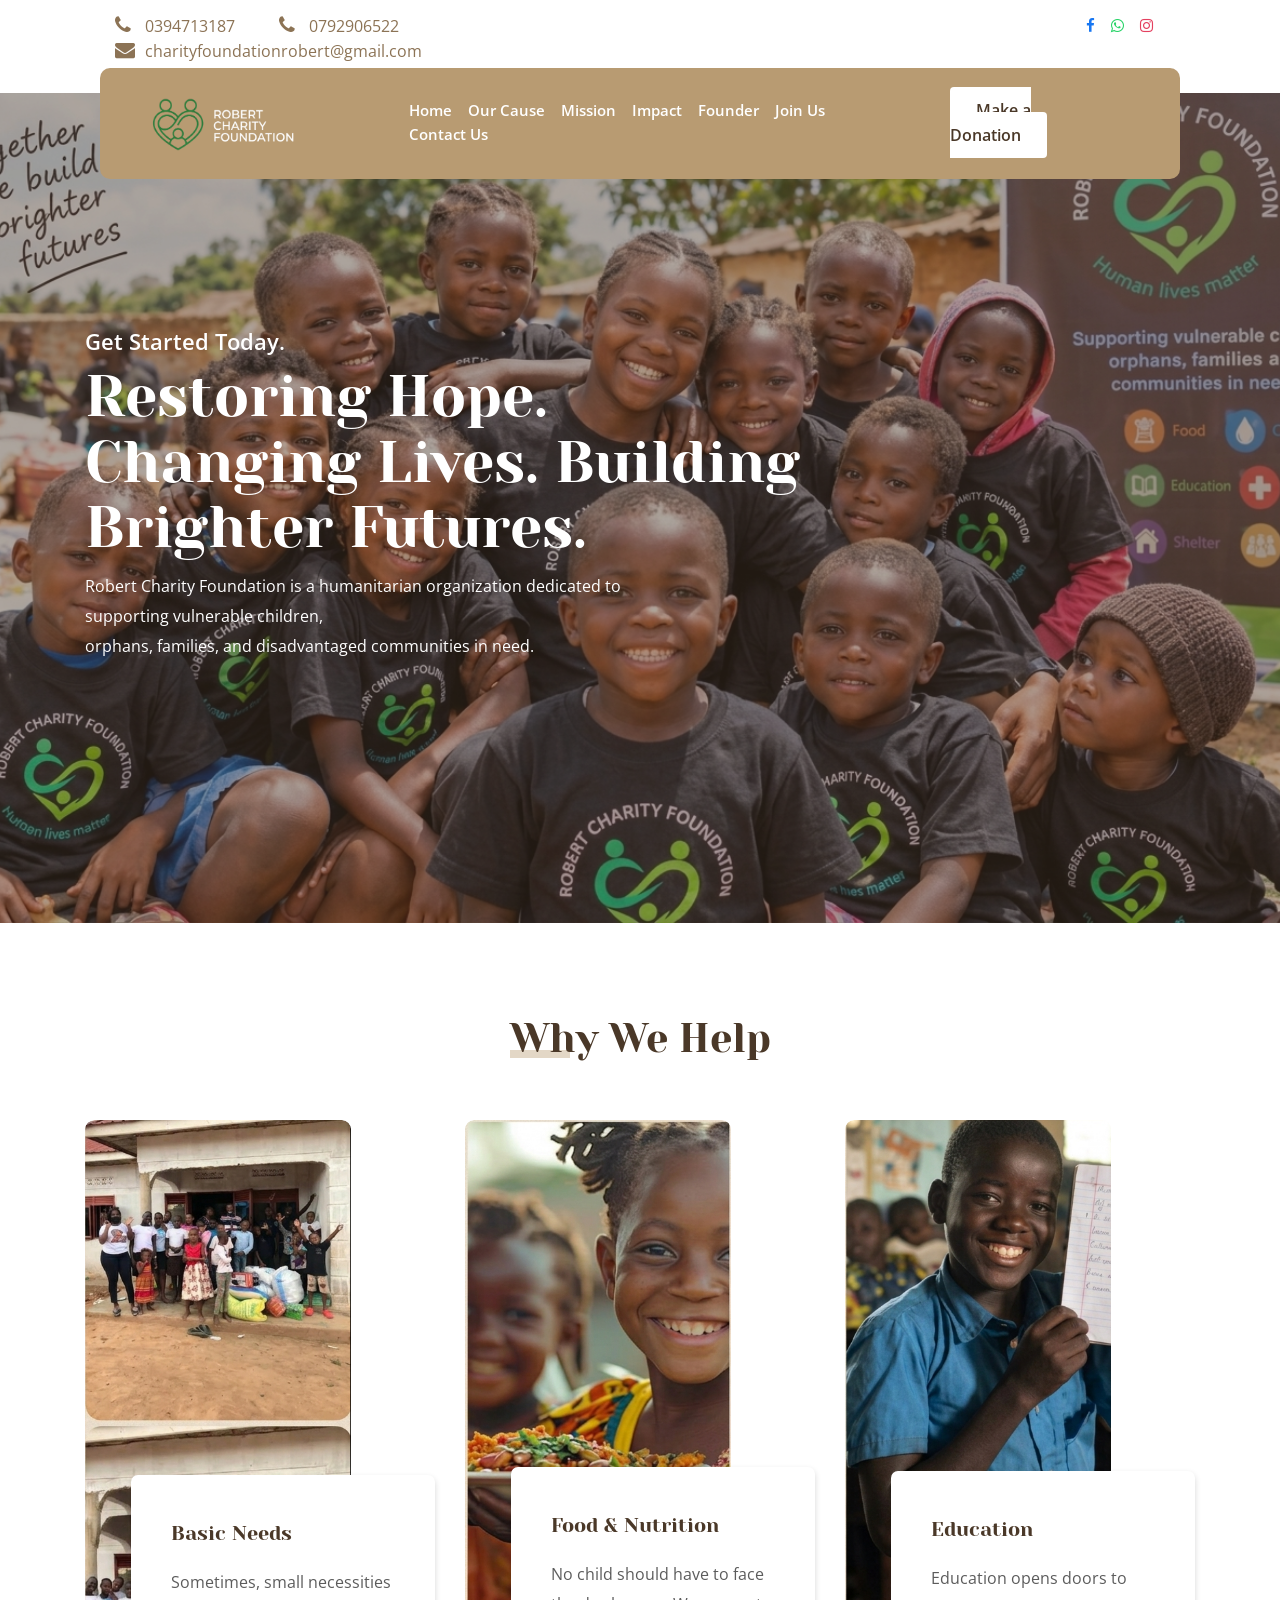
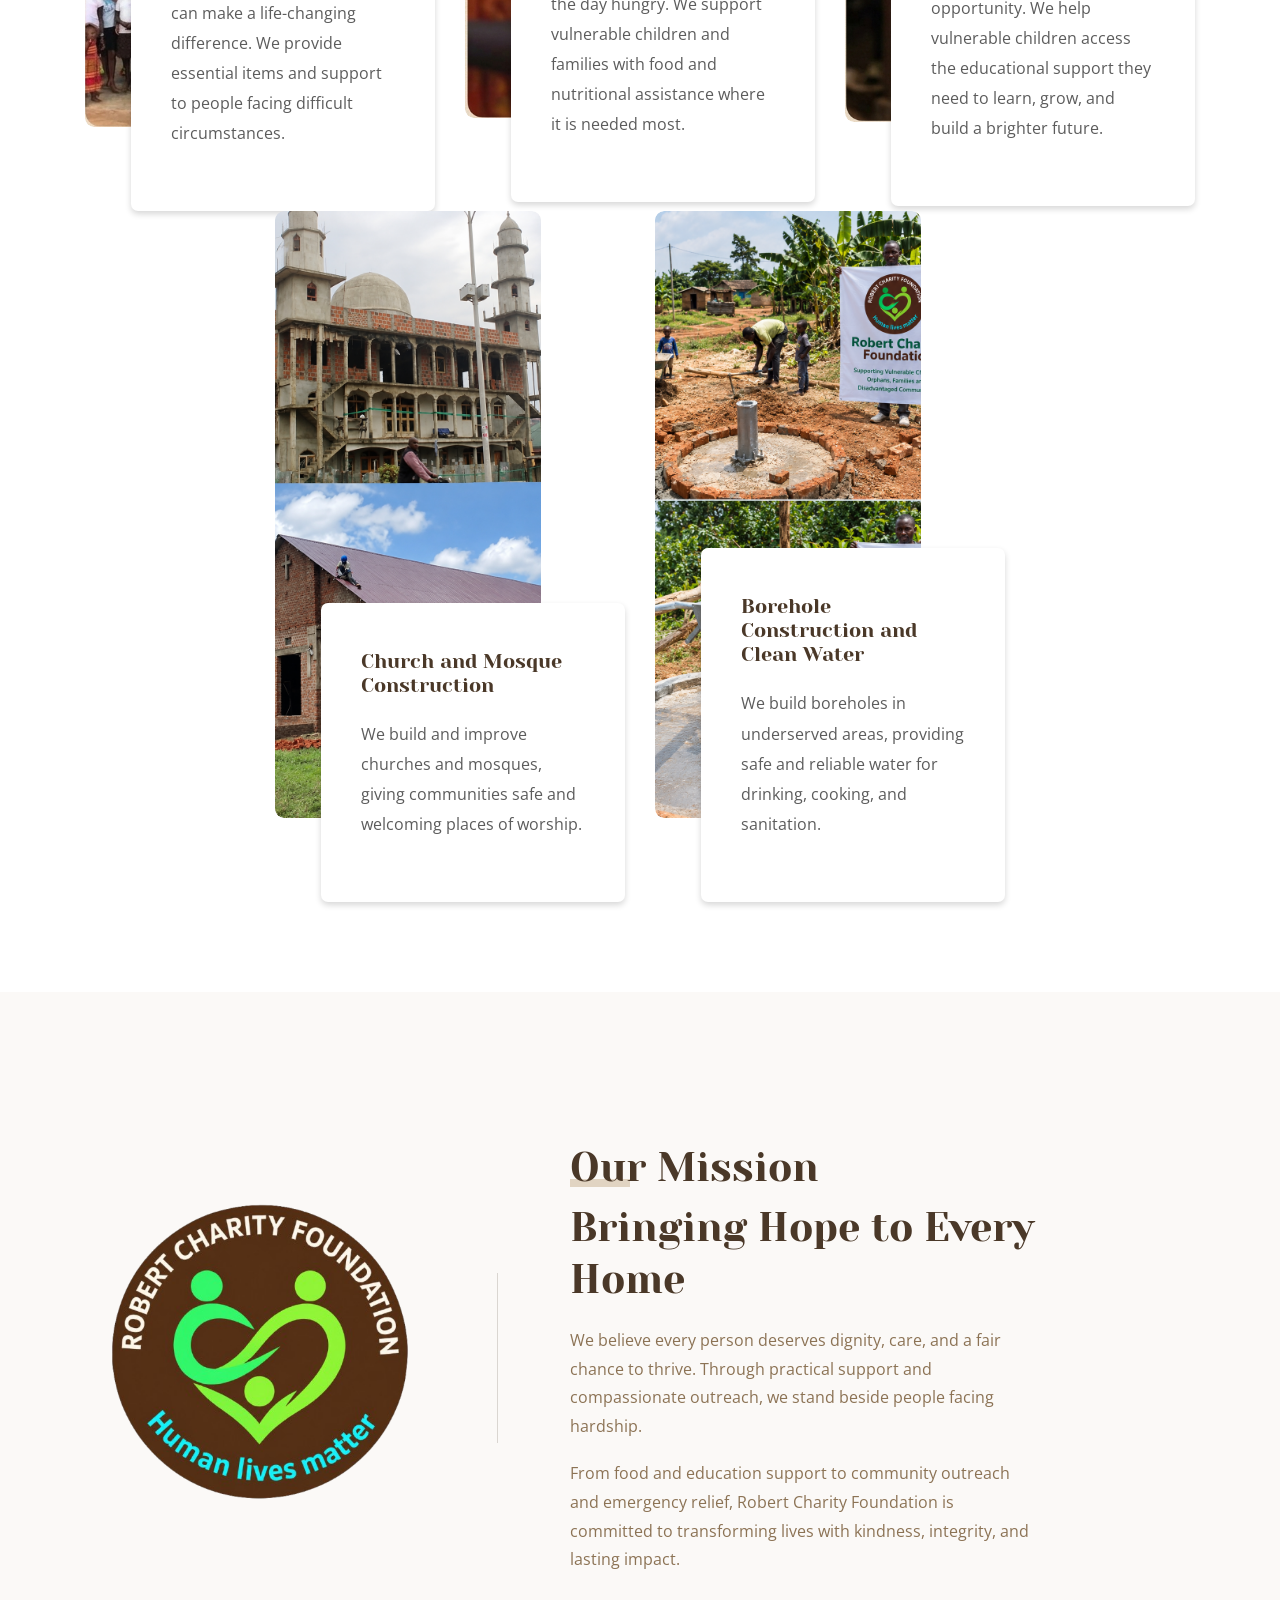
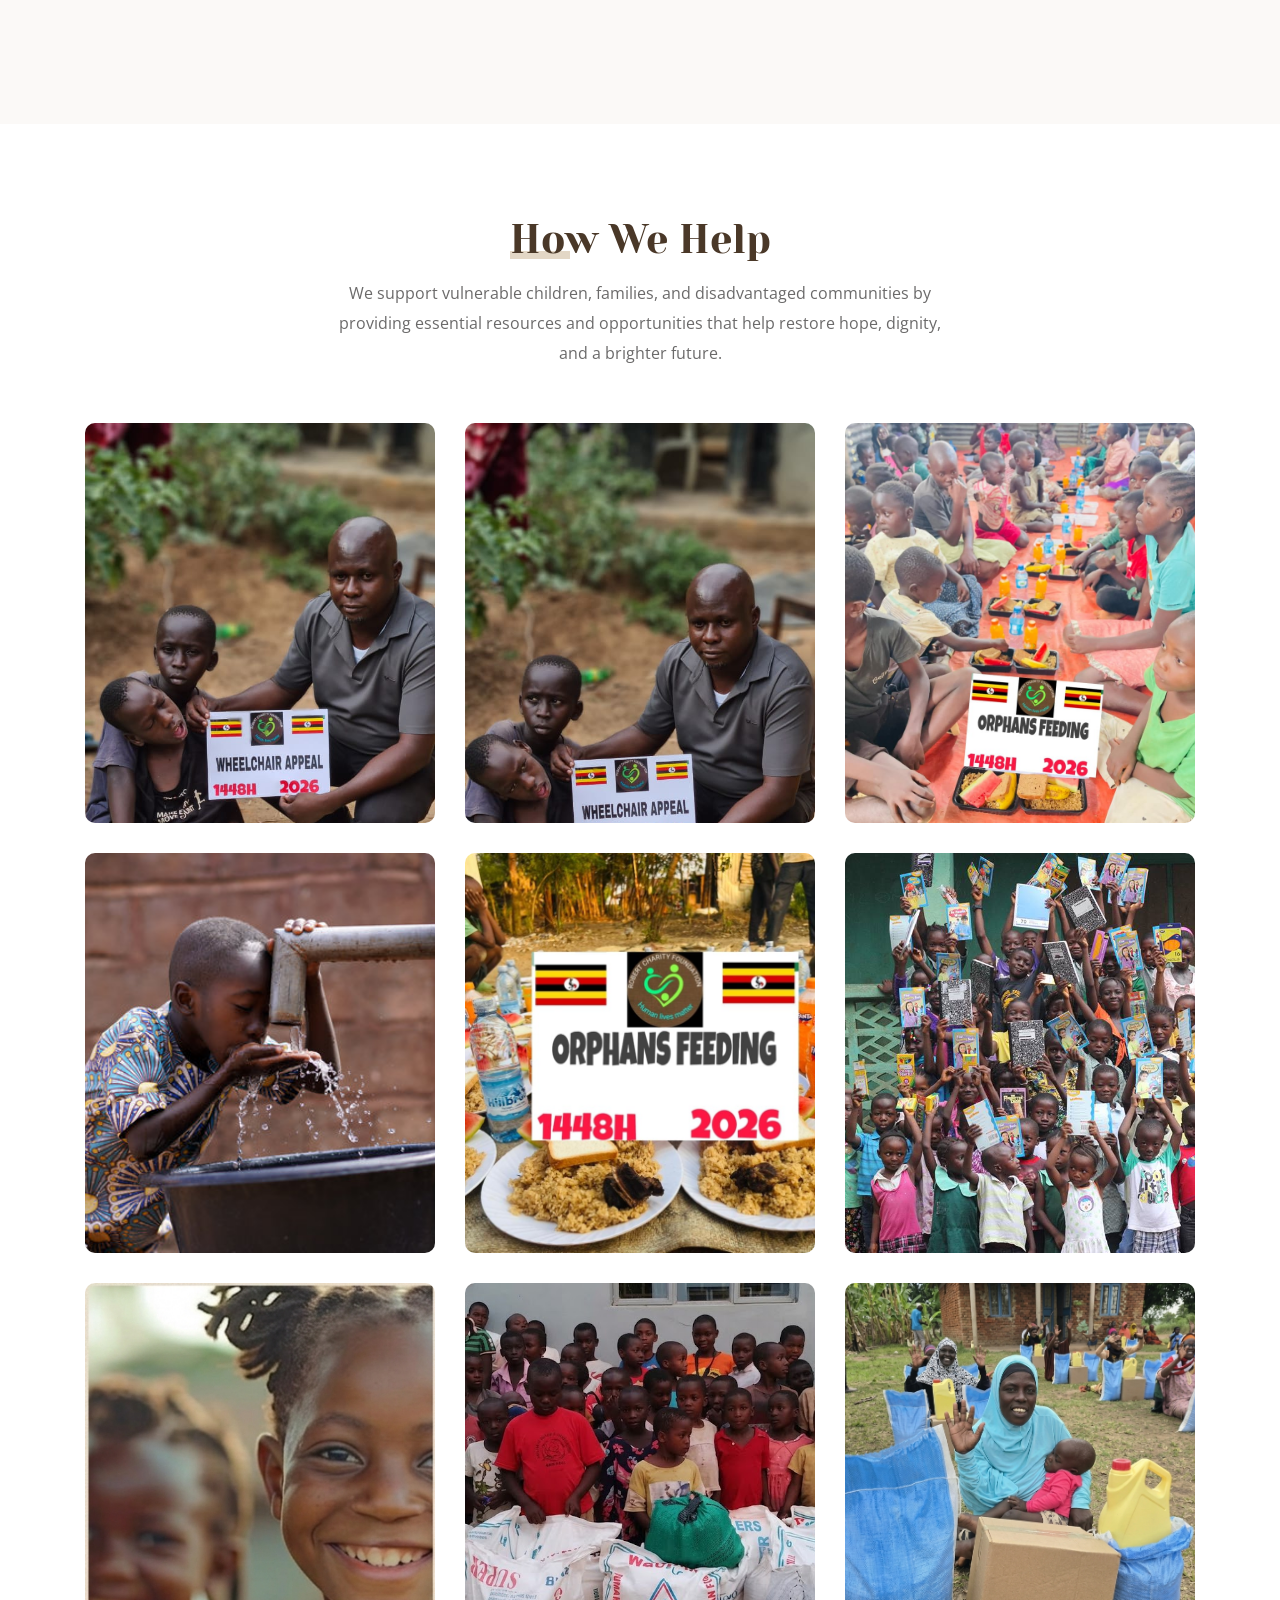
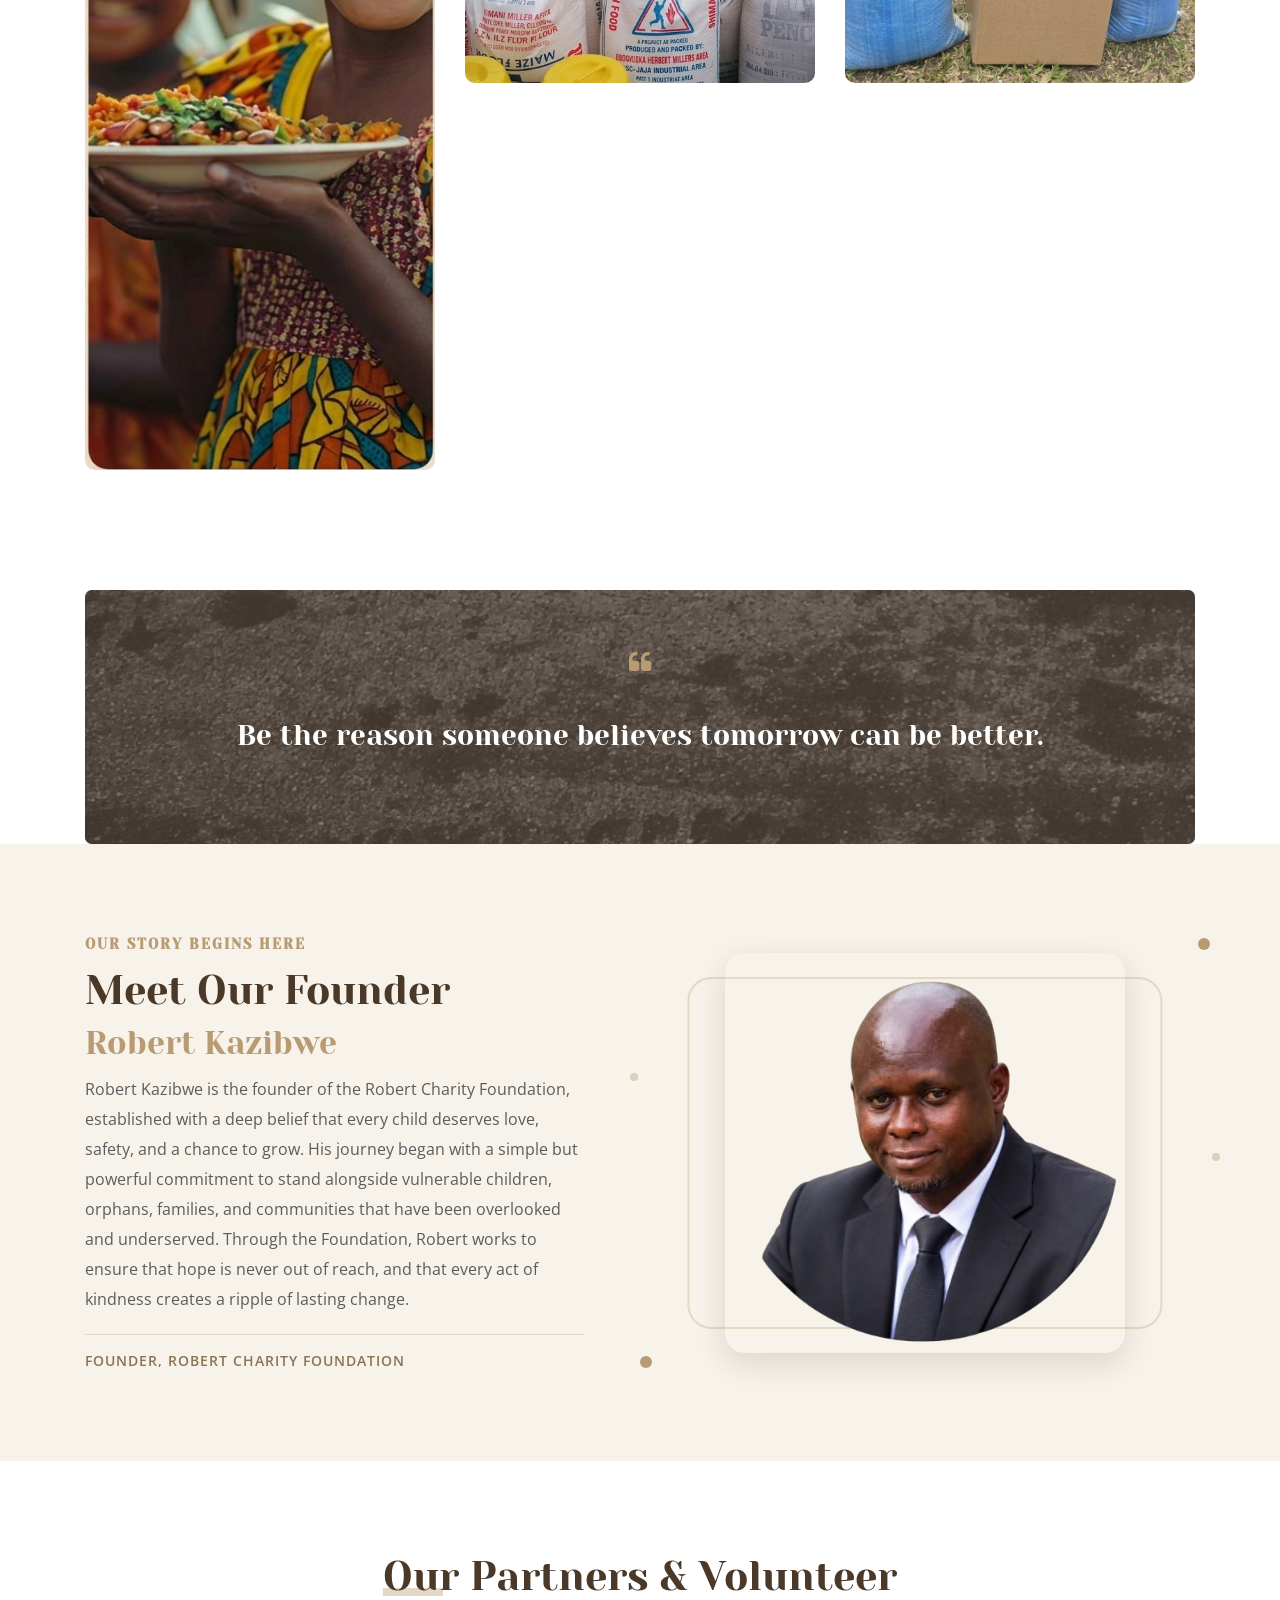
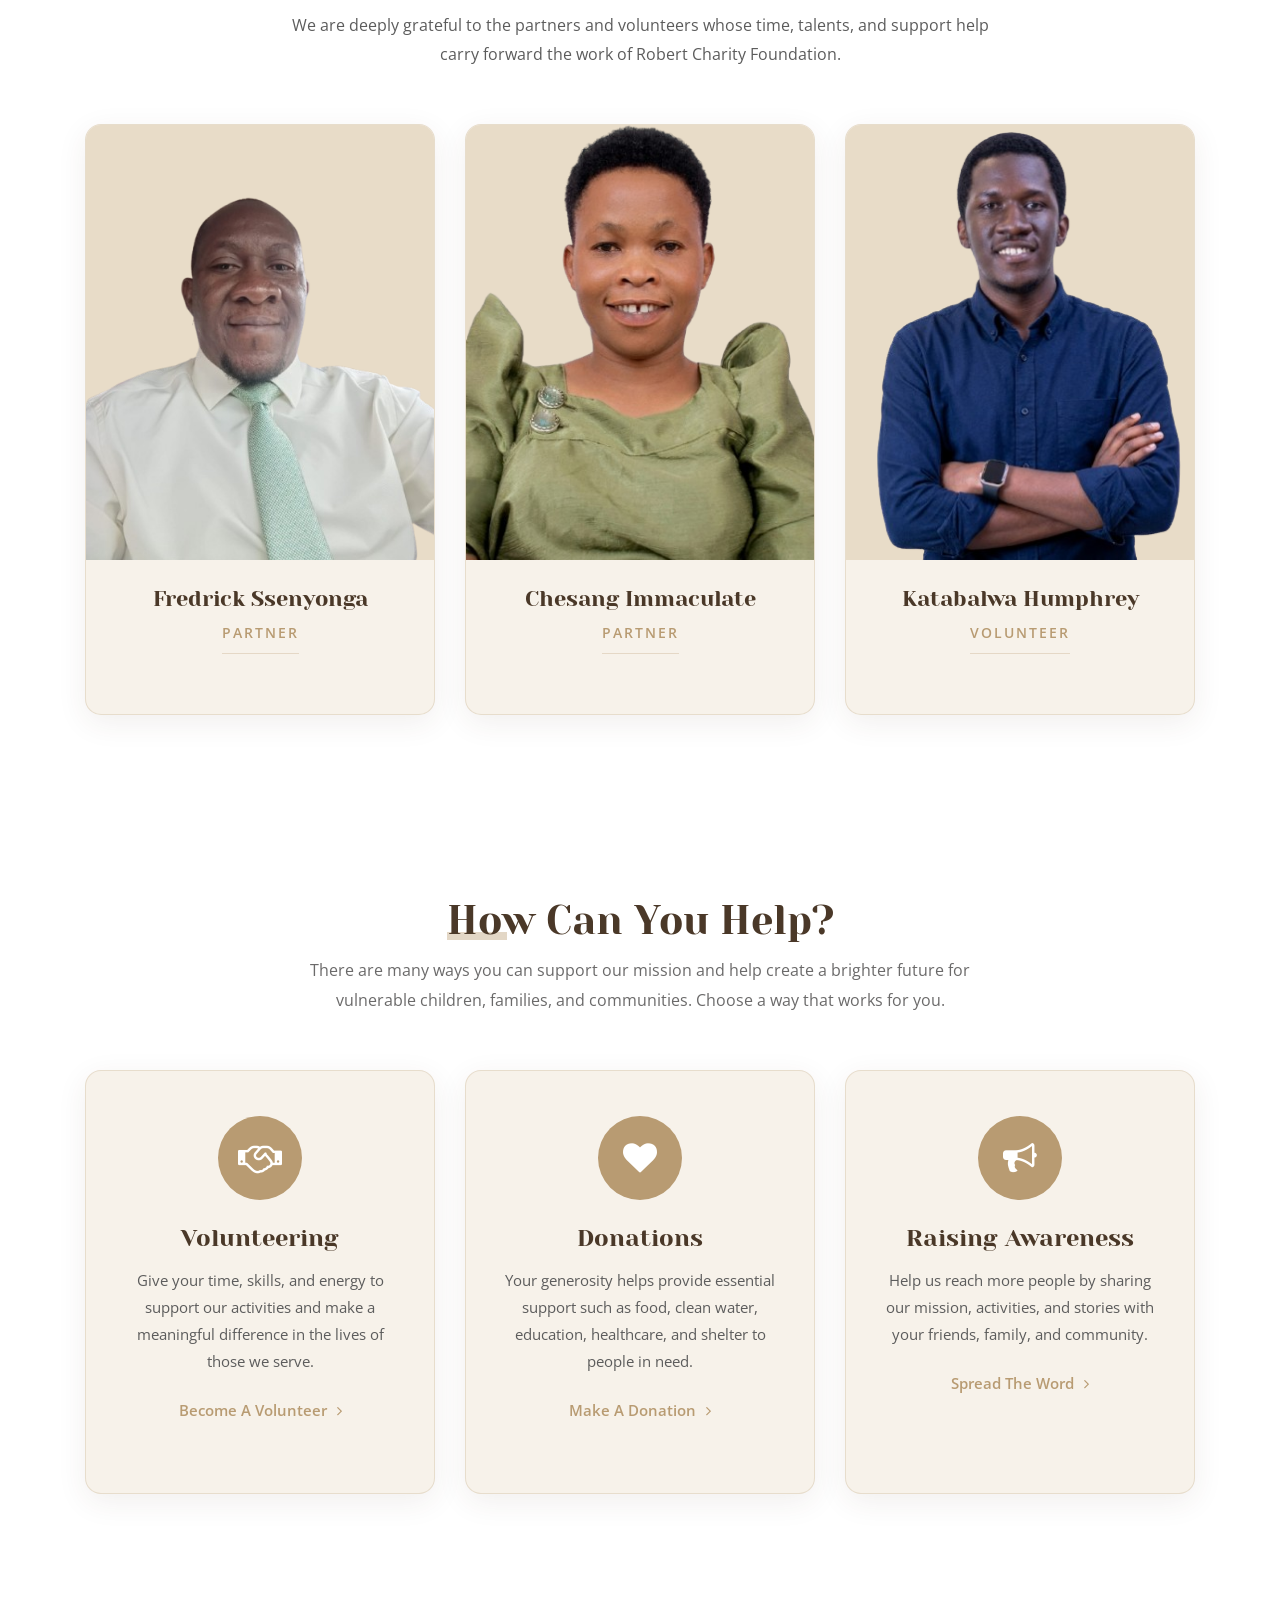
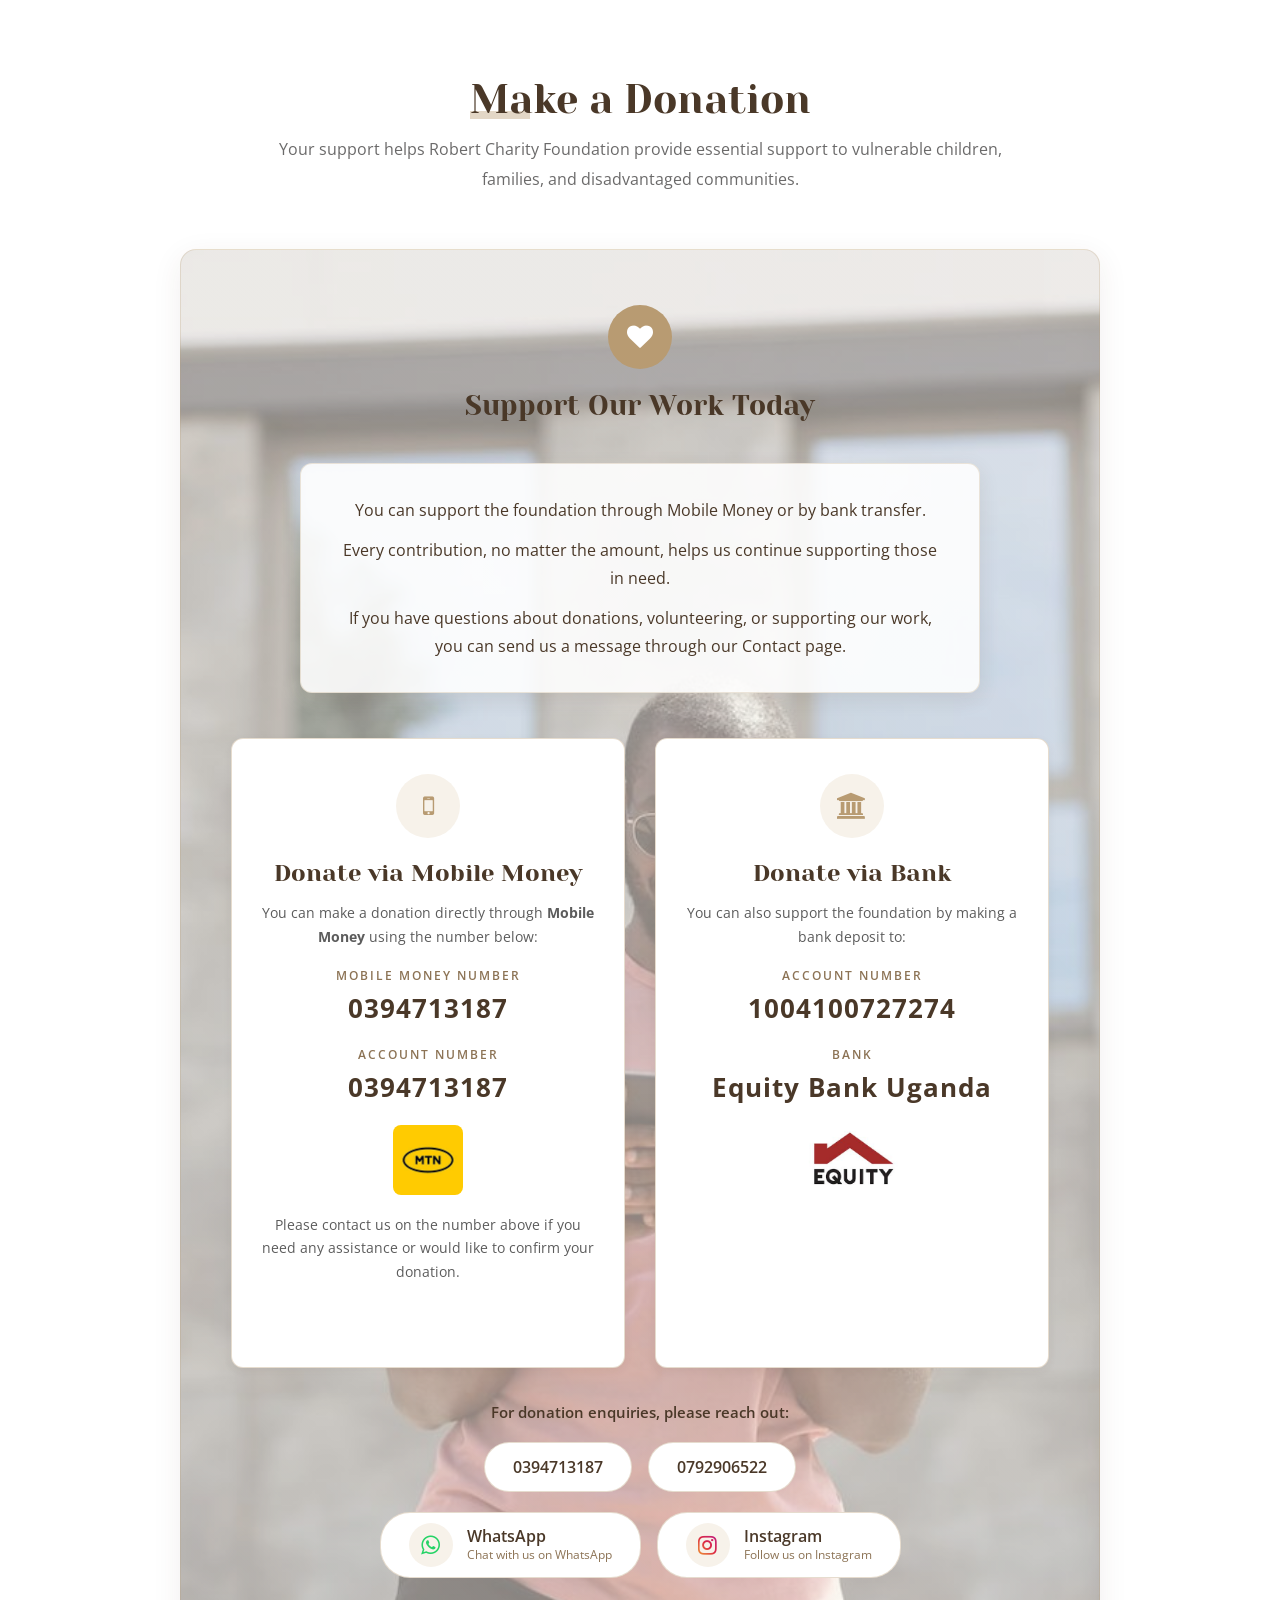
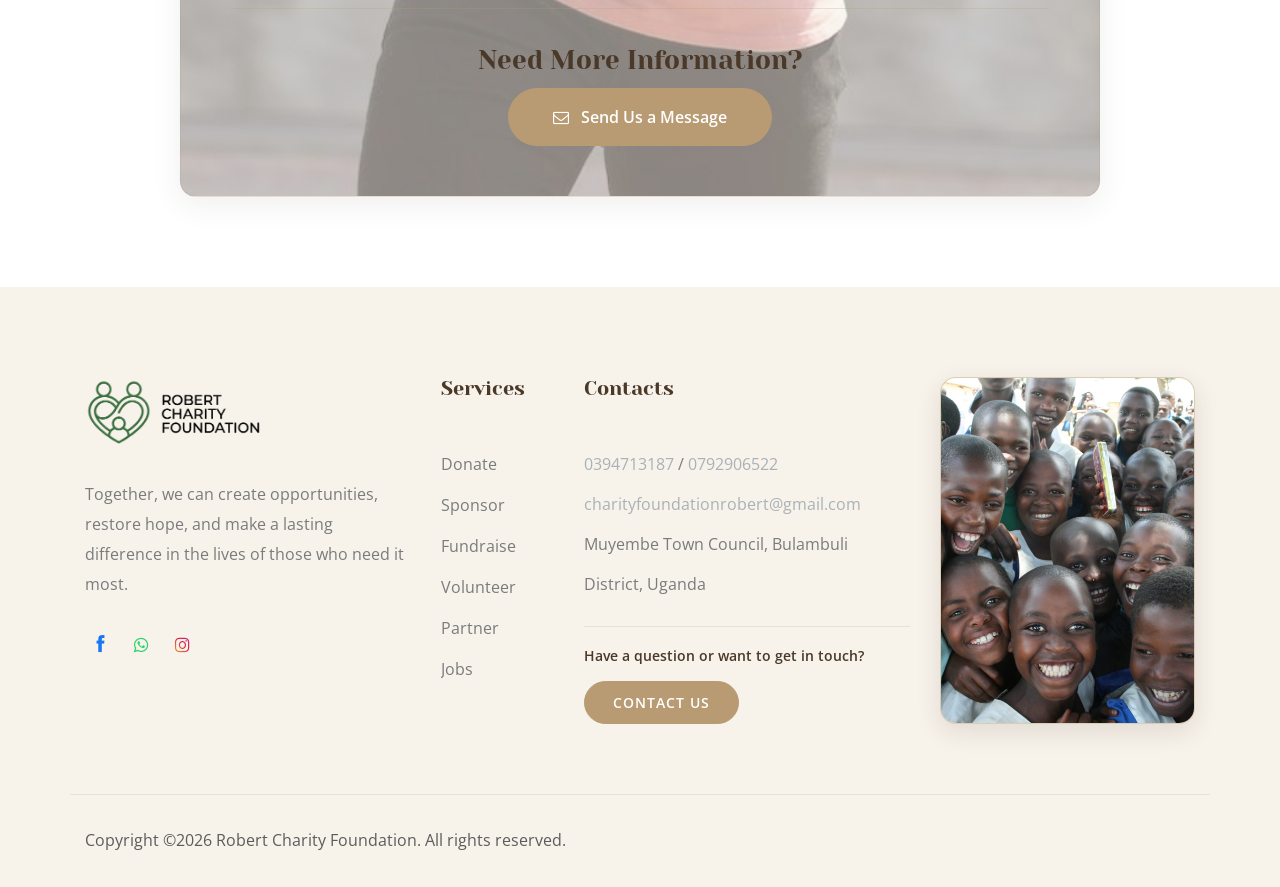
==== commit c6368319: "Add files via upload" ====
--- a/index.html
+++ b/index.html
@@ -52,17 +52,14 @@
                         </div>
                         <div class="col-xl-6 col-md-6 col-lg-4">
                             <div class="social_media_links d-none d-lg-block">
-                                <a href="#">
+                                <a href="https://www.facebook.com/profile.php?id=61594612833190" target="_blank" rel="noopener noreferrer">
                                     <i class="fa fa-facebook"></i>
                                 </a>
-                                <a href="#">
-                                    <i class="fa fa-pinterest-p"></i>
+                                <a href="https://whatsapp.com/dl/" target="_blank" rel="noopener noreferrer">
+                                    <i class="fa fa-whatsapp"></i>
                                 </a>
-                                <a href="#">
-                                    <i class="fa fa-linkedin"></i>
-                                </a>
-                                <a href="#">
-                                    <i class="fa fa-twitter"></i>
+                                <a href="https://www.instagram.com/invites/contact/?utm_source=ig_contact_invite&utm_medium=copy_link&utm_content=kqgetzt" target="_blank" rel="noopener noreferrer">
+                                    <i class="fa fa-instagram"></i>
                                 </a>
                             </div>
                         </div>
@@ -186,6 +183,34 @@
                         </div>
                     </div>
                 </div>
+                <div class="col-xl-4 col-lg-6 col-md-6 col-12">
+                    <div class="single_reson long_content">
+                        <div class="thum">
+                            <div class="thum_1">
+                                <img src="img/Construction.png" alt="Church and mosque construction supported by Robert Charity Foundation">
+                            </div>
+                        </div>
+                        <div class="help_content">
+                            <h4>Church and Mosque Construction</h4>
+                            <p>We build and improve churches and mosques, giving communities safe and welcoming places of worship.</p>
+                            
+                        </div>
+                    </div>
+                </div>
+                <div class="col-xl-4 col-lg-6 col-md-6 col-12">
+                    <div class="single_reson long_content">
+                        <div class="thum">
+                            <div class="thum_1">
+                                <img src="img/bore_hole.png" alt="Borehole construction providing clean water access through Robert Charity Foundation">
+                            </div>
+                        </div>
+                        <div class="help_content">
+                            <h4>Borehole Construction and Clean Water</h4>
+                            <p>We build boreholes in underserved areas, providing safe and reliable water for drinking, cooking, and sanitation.</p>
+                            
+                        </div>
+                    </div>
+                </div>
             </div>
         </div>
     </div>
@@ -258,7 +283,7 @@
                 <div class="col-lg-4 col-md-6 col-12">
                     <div class="help_gallery">
                         <div class="help_gallery_thumb">
-                            <img src="img/im_5.jpeg" alt="Robert Charity Foundation">
+                            <img src="img/im_5.jpg" alt="Robert Charity Foundation">
                         </div>
                     </div>
                 </div>
@@ -266,6 +291,13 @@
                     <div class="help_gallery">
                         <div class="help_gallery_thumb">
                             <img src="img/im_6.jpeg" alt="Robert Charity Foundation">
+                        </div>
+                    </div>
+                </div>
+                <div class="col-lg-4 col-md-6 col-12">
+                    <div class="help_gallery">
+                        <div class="help_gallery_thumb">
+                            <img src="img/im_10_books.jpg" alt="Robert Charity Foundation">
                         </div>
                     </div>
                 </div>
@@ -273,6 +305,20 @@
                     <div class="help_gallery">
                         <div class="help_gallery_thumb help_gallery_thumb--tall">
                             <img src="img/im5_food.png" alt="Robert Charity Foundation">
+                        </div>
+                    </div>
+                </div>
+                <div class="col-lg-4 col-md-6 col-12">
+                    <div class="help_gallery">
+                        <div class="help_gallery_thumb">
+                            <img src="img/food_1.jpeg" alt="Robert Charity Foundation">
+                        </div>
+                    </div>
+                </div>
+                <div class="col-lg-4 col-md-6 col-12">
+                    <div class="help_gallery">
+                        <div class="help_gallery_thumb">
+                            <img src="img/food_2.jpeg" alt="Robert Charity Foundation">
                         </div>
                     </div>
                 </div>
@@ -428,7 +474,7 @@
     <!-- how_can_you_help_area_end -->
 
     <!-- donation_contact_area_start -->
-    <div data-scroll-index='1' class="make_donation_area section_padding donation_contact_area">
+    <div id="make-a-donation" data-scroll-index='1' class="make_donation_area section_padding donation_contact_area">
         <div class="container">
             <div class="row justify-content-center">
                 <div class="col-lg-8">
@@ -535,18 +581,8 @@
                             <div class="socail_links">
                                 <ul>
                                     <li>
-                                        <a href="#">
+                                        <a href="https://www.facebook.com/profile.php?id=61594612833190" target="_blank" rel="noopener noreferrer">
                                             <i class="ti-facebook"></i>
-                                        </a>
-                                    </li>
-                                    <li>
-                                        <a href="#">
-                                            <i class="ti-twitter-alt"></i>
-                                        </a>
-                                    </li>
-                                    <li>
-                                        <a href="#">
-                                            <i class="fa fa-dribbble"></i>
                                         </a>
                                     </li>
                                     <li>
--- a/css/style.css
+++ b/css/style.css
@@ -1432,6 +1432,18 @@
   color: #B89B72;
 }
 
+.header-area .header-top_area .social_media_links a .fa-facebook {
+  color: #1877F2;
+}
+
+.header-area .header-top_area .social_media_links a .fa-whatsapp {
+  color: #25D366;
+}
+
+.header-area .header-top_area .social_media_links a .fa-instagram {
+  color: #E4405F;
+}
+
 /* line 249, ../../Arafath/CL/january 2020/242. charity/HTML/scss/_header.scss */
 .header-area .header-top_area .short_contact_list {
   text-align: left;
@@ -2550,6 +2562,11 @@
 
 .footer .socail_links ul li a .fa-instagram {
   color: #E4405F;
+  font-size: 17px;
+}
+
+.footer .socail_links ul li a .ti-facebook {
+  color: #1877F2;
   font-size: 17px;
 }
 
@@ -2998,6 +3015,19 @@
   transform: scale(1.1);
 }
 
+/* Why We Help - long-content cards (Church/Mosque, Borehole). Keeps the same
+   image proportions as the existing cards so longer descriptions fit within
+   the overlapping content box without overflowing the card. */
+.reson_area .single_reson.long_content .thum .thum_1 {
+  aspect-ratio: 387 / 883;
+}
+
+.reson_area .single_reson.long_content .thum .thum_1 img {
+  height: 100%;
+  -o-object-fit: cover;
+  object-fit: cover;
+}
+
 /* line 1, ../../Arafath/CL/january 2020/242. charity/HTML/scss/_latest_activites.scss */
 .video_bg_1 {
   background-image: url(../img/banner/man.png);
